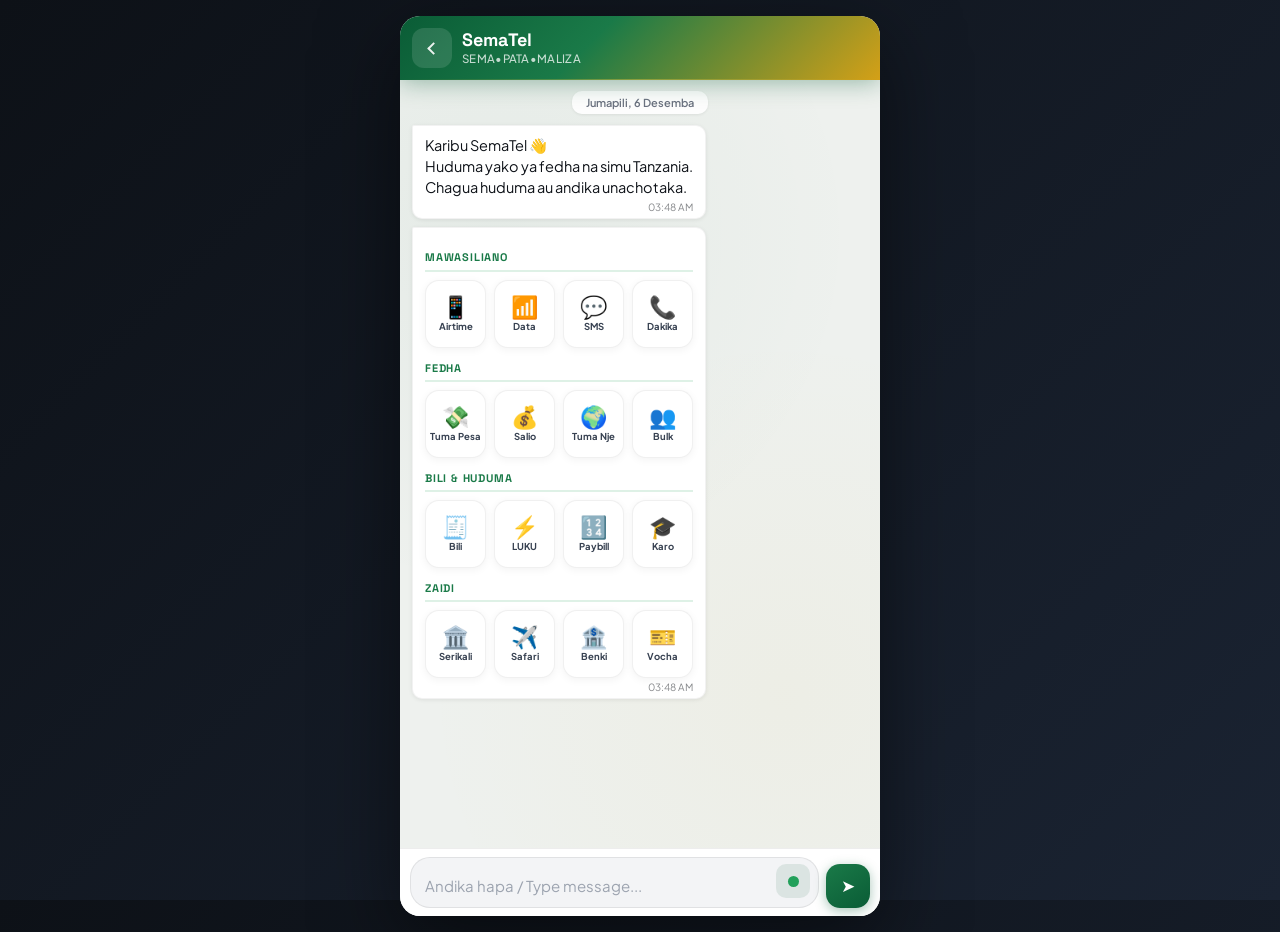
==== index.html @ 6b496b25 "installation fix as PWA" ====
<!DOCTYPE html>
<html lang="sw">
<head>
<meta charset="UTF-8"/>
<meta name="viewport" content="width=device-width, initial-scale=1.0, maximum-scale=1.0, viewport-fit=cover"/>
<meta name="apple-mobile-web-app-capable" content="yes"/>
<meta name="apple-mobile-web-app-status-bar-style" content="black-translucent"/>
<meta name="apple-mobile-web-app-title" content="SemaTel"/>
<meta name="theme-color" content="#0a5c36"/>
<meta name="description" content="Tanzania's premium AI-powered financial & telecom super-app"/>
<!-- Favicon (all browsers) -->
<link rel="icon" type="image/png" sizes="32x32" href="logo/sematel.png">
<link rel="icon" type="image/png" sizes="192x192" href="logo/sematel.png">
<link rel="icon" type="image/png" sizes="512x512" href="logo/sematel.png">
<!-- iOS / iPadOS home-screen icons -->
<link rel="apple-touch-icon" sizes="180x180" href="logo/sematel.png">
<link rel="apple-touch-icon" sizes="167x167" href="logo/sematel.png">
<link rel="apple-touch-icon" sizes="152x152" href="logo/sematel.png">
<link rel="apple-touch-icon" sizes="120x120" href="logo/sematel.png">
<link rel="apple-touch-icon" href="logo/sematel.png">
<!-- Windows tile -->
<meta name="msapplication-TileImage" content="logo/sematel.png">
<meta name="msapplication-TileColor" content="#0a5c36">
<link rel="preconnect" href="https://fonts.googleapis.com"/>
<link rel="preconnect" href="https://fonts.gstatic.com" crossorigin/>
<link href="https://fonts.googleapis.com/css2?family=Plus+Jakarta+Sans:wght@300;400;500;600;700;800&family=Space+Grotesk:wght@500;600;700&display=swap" rel="stylesheet"/>
<link rel="manifest" href="manifest.json">
<title>SemaTel – AI Chatbot</title>
<style>
*,*::before,*::after{box-sizing:border-box;margin:0;padding:0}
:root{
  /* Tanzania brand palette */
  --kili-peak:#0a5c36;
  --savanna-deep:#1a7a48;
  --emerald:#22a05a;
  --leaf:#2ec278;
  --gold-deep:#b8860b;
  --gold:#d4a017;
  --gold-bright:#f5c842;
  --gold-pale:#fff8e0;
  --onyx:#0d1117;
  --charcoal:#1e2530;
  --slate:#374151;
  --muted:#6b7280;
  --silver:#9ca3af;
  --light:#f3f4f6;
  --white:#ffffff;
  --blue-tz:#1a5fb4;
  --r6:#dc2626;--r1:#fef2f2;
  /* gradients */
  --grad-hdr: linear-gradient(135deg,#0a5c36 0%,#1a7a48 40%,#d4a017 100%);
  --grad-hero: linear-gradient(160deg,#0a5c36 0%,#22a05a 50%,#b8860b 100%);
  --grad-card: linear-gradient(145deg,#1a7a48,#0a5c36);
  --grad-gold: linear-gradient(135deg,#d4a017,#f5c842);
  --grad-blue: linear-gradient(135deg,#1a5fb4,#4078c8);
  --bg-chat: #f0f4f0;
  --bdr:rgba(0,0,0,.08);
  --sh:0 8px 32px rgba(0,0,0,.18);
  --sh-card:0 4px 20px rgba(10,92,54,.15);
  --fd:'Space Grotesk',sans-serif;
  --fb:'Plus Jakarta Sans',sans-serif;
  --app-max:480px;
  --hdr-h:64px;
  --sat:env(safe-area-inset-top,0px);
  --sab:env(safe-area-inset-bottom,0px);
  --sal:env(safe-area-inset-left,0px);
  --sar:env(safe-area-inset-right,0px);
}
html{height:100%;height:100dvh;overflow:hidden;-webkit-text-size-adjust:100%}
body{
  font-family:var(--fb);background:#1a2332;
  margin:0;padding:0;overflow:hidden;
  min-height:100%;min-height:100dvh;
  display:flex;justify-content:center;align-items:stretch;
  font-size:16px;touch-action:manipulation;
  -webkit-tap-highlight-color:transparent;overscroll-behavior:none;
}
.app{
  width:100%;max-width:var(--app-max);height:100%;height:100dvh;
  display:flex;flex-direction:column;background:var(--bg-chat);
  position:relative;overflow:hidden;
  padding-left:var(--sal);padding-right:var(--sar);
}
@media(min-width:520px){
  body{padding:16px 0;background:linear-gradient(135deg,#0d1117 0%,#1a2332 100%)}
  .app{border-radius:20px;box-shadow:0 24px 80px rgba(0,0,0,.5);height:calc(100dvh - 32px);max-height:900px}
}

/* ========== HEADER ========== */
.hdr{
  flex:0 0 auto;min-height:var(--hdr-h);
  background:var(--grad-hdr);
  display:flex;align-items:center;gap:10px;
  color:var(--white);padding:var(--sat) 12px 0;
  position:relative;z-index:20;
  box-shadow:0 2px 24px rgba(10,92,54,.4);
}
.hdr::after{
  content:'';position:absolute;bottom:0;left:0;right:0;height:1px;
  background:linear-gradient(90deg,transparent,rgba(245,200,66,.4),transparent);
}
.hdr-back{
  width:40px;height:40px;min-width:40px;
  display:flex;align-items:center;justify-content:center;
  cursor:pointer;border-radius:12px;flex-shrink:0;
  background:rgba(255,255,255,.12);transition:background .15s;
}
.hdr-back::before{
  content:'';width:9px;height:9px;
  border-left:2.5px solid rgba(255,255,255,.9);border-bottom:2.5px solid rgba(255,255,255,.9);
  transform:rotate(45deg);margin-left:3px;
}
.hdr-back:active{background:rgba(255,255,255,.2)}


.logo{display:flex;align-items:center;gap:10px;flex:1;min-width:0}
.logo>div{min-width:0}
.logo-name{
  font-family:var(--fd);font-weight:700;font-size:18px;line-height:1.15;
  white-space:nowrap;overflow:hidden;text-overflow:ellipsis;
  background:linear-gradient(90deg,#fff 60%,#f5c842);
  -webkit-background-clip:text;-webkit-text-fill-color:transparent;background-clip:text;
}
.logo-sub{font-size:11.5px;opacity:.75;white-space:nowrap;font-weight:500;letter-spacing:.3px}
.hdr-actions{display:flex;gap:6px;flex-shrink:0;align-items:center}
.hdr-btn{
  width:36px;height:36px;border:none;border-radius:10px;
  background:rgba(255,255,255,.12);color:#fff;font-size:16px;
  cursor:pointer;display:flex;align-items:center;justify-content:center;
}
.net-badge{
  padding:3px 8px;border-radius:8px;font-size:10px;font-weight:700;
  background:rgba(245,200,66,.25);border:1px solid rgba(245,200,66,.4);
  color:#f5c842;display:none;align-items:center;gap:4px;white-space:nowrap;
}
.net-dot{width:6px;height:6px;border-radius:50%;background:#2ec278;animation:pulse-g 2s infinite}
@keyframes pulse-g{0%,100%{opacity:1}50%{opacity:.4}}


/* ========== CHAT AREA ========== */
.chat-wrap{flex:1 1 auto;min-height:0;display:flex;flex-direction:column;overflow:hidden}
.msgs{
  flex:1 1 auto;min-height:0;overflow-y:auto;overflow-x:hidden;
  padding:10px 12px 14px;display:flex;flex-direction:column;gap:6px;
  scroll-behavior:smooth;-webkit-overflow-scrolling:touch;
  overscroll-behavior:contain;
  background:#eef1ee;
  background-image:
    radial-gradient(circle at 20% 20%,rgba(10,92,54,.04) 0,transparent 50%),
    radial-gradient(circle at 80% 80%,rgba(212,160,23,.04) 0,transparent 50%);
}
.date-lbl{text-align:center;font-size:11px;color:var(--muted);margin:6px 0 10px}
.date-lbl span{
  background:rgba(255,255,255,.9);color:var(--muted);
  border-radius:10px;padding:5px 14px;
  box-shadow:0 1px 3px rgba(0,0,0,.07);font-weight:600;
}
.mrow{display:flex;align-items:flex-end;gap:7px;margin-bottom:2px;animation:fu .25s ease-out both;max-width:100%}
.mrow.user{flex-direction:row-reverse}
@keyframes fu{from{opacity:0;transform:translateY(10px)}to{opacity:1;transform:translateY(0)}}
.mav{
  width:30px;height:30px;border-radius:10px;
  background:var(--grad-card);
  display:flex;align-items:center;justify-content:center;flex-shrink:0;margin-bottom:2px;
  box-shadow:0 2px 8px rgba(10,92,54,.3);
}
.mav svg{width:18px;height:18px}
.mrow.user .mav{display:none}
.bub{
  max-width:min(82%,calc(100vw - 80px));
  padding:9px 12px 6px;font-size:14.5px;line-height:1.46;
  border-radius:10px;word-wrap:break-word;overflow-wrap:anywhere;
}
.bub.bot{
  background:var(--white);color:var(--onyx);
  border-radius:2px 10px 10px 10px;
  box-shadow:0 1px 4px rgba(0,0,0,.08);border:1px solid rgba(0,0,0,.05);
}
.bub.user{
  background:linear-gradient(135deg,#1a7a48,#0a5c36);color:#fff;
  border-radius:10px 2px 10px 10px;
  box-shadow:0 2px 8px rgba(10,92,54,.25);
}
.bub .t{font-size:10px;opacity:.5;display:block;margin-top:4px;text-align:right;line-height:1}

/* Service grid */
.svc-grid{display:grid;grid-template-columns:repeat(4,1fr);gap:8px;margin-top:8px;width:100%}
.svc-tile{
  background:var(--white);border:1px solid rgba(0,0,0,.06);border-radius:14px;
  padding:10px 4px 9px;min-height:68px;
  display:flex;flex-direction:column;align-items:center;justify-content:center;gap:3px;
  cursor:pointer;font-size:10px;font-weight:700;color:var(--charcoal);
  text-align:center;transition:all .15s;
  box-shadow:0 2px 8px rgba(0,0,0,.05);
  -webkit-user-select:none;user-select:none;
}
.svc-tile:active{transform:scale(.94);background:var(--light)}
.svc-icon{font-size:22px;line-height:1;margin-bottom:1px}
.svc-label{font-size:9.5px;line-height:1.2;color:var(--slate)}

/* Category header in grid */
.svc-cat-hdr{
  grid-column:1/-1;font-family:var(--fd);font-size:11px;font-weight:700;
  color:var(--savanna-deep);text-transform:uppercase;letter-spacing:.8px;
  margin-top:4px;padding-bottom:4px;border-bottom:2px solid rgba(34,160,90,.15);
}

/* Legacy qa-grid for compatibility */
.qa-grid{display:grid;grid-template-columns:repeat(2,minmax(0,1fr));gap:8px;margin-top:8px;width:100%}
.qa-tile{
  background:var(--white);border:1px solid rgba(0,0,0,.06);border-radius:12px;
  padding:12px 8px;min-height:64px;
  display:flex;flex-direction:column;align-items:center;justify-content:center;gap:4px;
  cursor:pointer;font-size:12px;font-weight:600;color:var(--charcoal);
  text-align:center;transition:all .15s;box-shadow:0 2px 8px rgba(0,0,0,.05);
  -webkit-user-select:none;user-select:none;
}
.qa-tile:active{transform:scale(.96);background:var(--light)}
.qa-icon{font-size:22px;line-height:1}

/* Receipt card */
.rcard{
  background:var(--white);border:1px solid rgba(0,0,0,.07);
  border-radius:14px;padding:14px;margin-top:6px;max-width:100%;
  box-shadow:0 2px 12px rgba(0,0,0,.07);
}
.rcard-title{
  font-size:11px;font-weight:800;text-transform:uppercase;
  color:var(--savanna-deep);margin-bottom:10px;
  display:flex;align-items:center;gap:5px;letter-spacing:.5px;
}
.rcard-row{
  display:flex;justify-content:space-between;gap:8px;
  font-size:12.5px;padding:5px 0;border-bottom:1px dashed rgba(0,0,0,.07);
}
.rcard-row:last-child{border-bottom:none}
.rcard-row :last-child{font-weight:700;text-align:right;flex-shrink:0}
.btn-block{
  width:100%;padding:12px;border-radius:12px;border:none;
  background:var(--grad-card);color:#fff;font-weight:700;font-size:13px;
  margin-top:8px;cursor:pointer;min-height:44px;
  box-shadow:0 3px 12px rgba(10,92,54,.3);transition:all .15s;
}
.btn-block:active{opacity:.9;transform:scale(.99)}
.btn-group{display:flex;flex-wrap:wrap;gap:6px;margin-top:8px}
.btn-sub{
  flex:1 1 calc(50% - 6px);min-width:calc(50% - 6px);
  padding:10px;border-radius:12px;border:1px solid rgba(10,92,54,.15);
  background:rgba(34,160,90,.06);color:var(--savanna-deep);font-weight:700;font-size:12px;
  cursor:pointer;min-height:44px;transition:all .15s;
}
.btn-sub:active{background:rgba(34,160,90,.12)}

/* Payment method selector */
.pay-method-grid{display:grid;grid-template-columns:repeat(2,1fr);gap:8px;margin-top:10px}
.pay-method-btn{
  display:flex;flex-direction:column;align-items:center;gap:6px;
  padding:14px 8px;border-radius:14px;border:2px solid rgba(0,0,0,.08);
  background:var(--white);cursor:pointer;transition:all .15s;font-family:var(--fb);
}
.pay-method-btn:hover{border-color:var(--emerald)}
.pay-method-btn.selected{border-color:var(--emerald);background:rgba(34,160,90,.08);box-shadow:0 2px 12px rgba(10,92,54,.15)}
.pay-method-btn .pay-icon{font-size:26px}
.pay-method-btn .pay-label{font-size:11px;font-weight:700;color:var(--charcoal)}
.pay-method-btn .pay-sublabel{font-size:9.5px;color:var(--muted);font-weight:500}

/* OTP input style */
.otp-grid{display:flex;justify-content:center;gap:12px;margin:14px 0}
.otp-input{
  width:48px;height:56px;border-radius:14px;border:2px solid rgba(0,0,0,.1);
  text-align:center;font-size:22px;font-weight:800;font-family:var(--fd);
  color:var(--onyx);background:var(--white);outline:none;
  transition:border-color .15s;caret-color:var(--emerald);
}
.otp-input:focus{border-color:var(--emerald);box-shadow:0 0 0 3px rgba(34,160,90,.15)}

/* Typing indicator */
.trow{display:none;align-items:flex-end;gap:7px;padding:4px 0}
.trow.show{display:flex}
.tbub{
  background:var(--white);border:1px solid rgba(0,0,0,.06);
  border-radius:2px 10px 10px 10px;padding:11px 16px;
  display:flex;gap:5px;align-items:center;
  box-shadow:0 1px 4px rgba(0,0,0,.07);
}
.td{width:7px;height:7px;border-radius:50%;background:var(--emerald);animation:td 1s infinite alternate}
.td:nth-child(2){animation-delay:.2s}.td:nth-child(3){animation-delay:.4s}
@keyframes td{from{transform:translateY(0);opacity:.3}to{transform:translateY(-5px);opacity:1}}

/* Chips */
.chips-bar{
  flex:0 0 auto;padding:8px 10px;
  display:flex;flex-wrap:nowrap;gap:7px;overflow-x:auto;
  -webkit-overflow-scrolling:touch;background:var(--white);
  border-top:1px solid rgba(0,0,0,.06);scrollbar-width:none;
}
.chips-bar::-webkit-scrollbar{display:none}
.chips-bar:empty{display:none}
.chip{
  flex:0 0 auto;padding:7px 14px;border-radius:20px;
  font-size:12.5px;font-weight:600;cursor:pointer;
  border:1.5px solid rgba(10,92,54,.2);
  background:#fff;color:var(--savanna-deep);
  white-space:nowrap;min-height:34px;
  box-shadow:0 1px 4px rgba(10,92,54,.08);transition:all .15s;
}
.chip:active{background:rgba(34,160,90,.08);transform:scale(.97)}

/* Input bar */
.ibar{
  flex:0 0 auto;background:var(--white);
  padding:8px 10px calc(8px + var(--sab));
  border-top:1px solid rgba(0,0,0,.07);z-index:20;
}
.irow{display:flex;align-items:flex-end;gap:7px}
.ibox{
  flex:1;min-width:0;background:var(--light);border-radius:20px;
  border:1.5px solid rgba(0,0,0,.08);
  display:flex;align-items:flex-end;padding:6px 8px 6px 14px;gap:4px;
  transition:border-color .15s;
}
.ibox:focus-within{border-color:var(--emerald)}
textarea{
  flex:1;border:none;outline:none;background:transparent;
  font-family:var(--fb);font-size:15px;color:var(--onyx);
  resize:none;min-height:26px;max-height:120px;line-height:1.4;
  padding:5px 0;width:100%;
}
textarea::placeholder{color:var(--silver)}
.send{
  width:44px;height:44px;min-width:44px;border-radius:14px;border:none;
  background:var(--grad-card);display:flex;align-items:center;justify-content:center;
  cursor:pointer;color:#fff;font-size:17px;flex-shrink:0;
  box-shadow:0 3px 12px rgba(10,92,54,.35);transition:all .15s;
}
.send:active{transform:scale(.95)}
.mic-btn{
  width:34px;height:34px;min-width:34px;border-radius:10px;border:none;
  background:rgba(10,92,54,.1);display:flex;align-items:center;justify-content:center;
  cursor:pointer;flex-shrink:0;margin-bottom:3px;transition:background .15s;
}
.mic-btn:active{background:rgba(10,92,54,.18)}
.rec-dot{width:11px;height:11px;border-radius:50%;background:var(--emerald);display:block}
.mic-btn.recording .rec-dot{background:#dc2626;animation:pulse-dot 1s infinite}
@keyframes pulse-dot{0%{transform:scale(1);opacity:1}50%{transform:scale(1.35);opacity:.8}100%{transform:scale(1);opacity:1}}
.mic-btn.recording{background:#dc2626;animation:pulse-rec 1s infinite}
@keyframes pulse-rec{0%{box-shadow:0 0 0 0 rgba(220,38,38,.7)}50%{box-shadow:0 0 0 7px rgba(220,38,38,.2)}100%{box-shadow:0 0 0 0 rgba(220,38,38,0)}}

/* Modal */
.modal{
  position:fixed;inset:0;background:rgba(0,0,0,.55);
  backdrop-filter:blur(6px);-webkit-backdrop-filter:blur(6px);
  z-index:100;display:none;align-items:flex-end;justify-content:center;
  padding:max(12px,var(--sal)) max(12px,var(--sar)) max(12px,var(--sab));
}
.modal.show{display:flex}
@media(min-width:520px){.modal{align-items:center}}
.modal-content{
  background:var(--white);border-radius:20px 20px 0 0;
  padding:22px;width:100%;max-width:var(--app-max);
  max-height:min(90dvh,560px);overflow-y:auto;
  box-shadow:0 -8px 40px rgba(0,0,0,.25);
  animation:fu .2s ease-out;
}
@media(min-width:520px){.modal-content{border-radius:20px;max-width:380px}}

/* PIN grid */
.pin-grid{display:grid;grid-template-columns:repeat(3,1fr);gap:8px;margin-top:12px}
.pin-btn{
  padding:15px;border-radius:14px;border:1.5px solid rgba(0,0,0,.08);
  background:var(--light);color:var(--onyx);font-weight:800;
  cursor:pointer;text-align:center;min-height:52px;font-size:20px;
  font-family:var(--fd);transition:all .1s;
}
.pin-btn:active{background:rgba(10,92,54,.12);transform:scale(.95)}

.pin-dots{display:flex;justify-content:center;gap:16px;margin:12px 0;padding:12px;background:var(--light);border-radius:12px}
.pin-dot{width:18px;height:18px;border-radius:50%;border:2px solid var(--emerald);background:transparent;display:inline-block;transition:background .15s}
.pin-dot.filled{background:var(--emerald)}

/* Shimmer */
.shimmer{background:linear-gradient(90deg,var(--light) 25%,rgba(34,160,90,.08) 50%,var(--light) 75%);background-size:200% 100%;animation:loading 1.5s infinite}
@keyframes loading{0%{background-position:200% 0}100%{background-position:-200% 0}}

/* Success animation overlay */
.success-overlay{
  position:absolute;inset:0;background:rgba(10,92,54,.92);
  display:none;align-items:center;justify-content:center;
  flex-direction:column;gap:12px;z-index:200;
  animation:fadeInOut 2.8s ease-in-out forwards;
}
.success-overlay.show{display:flex}
@keyframes fadeInOut{
  0%{opacity:0;transform:scale(.9)}10%{opacity:1;transform:scale(1)}
  75%{opacity:1;transform:scale(1)}100%{opacity:0;transform:scale(1.03)}
}
.success-ring{
  width:90px;height:90px;border-radius:50%;
  background:rgba(255,255,255,.15);border:3px solid rgba(245,200,66,.8);
  display:flex;align-items:center;justify-content:center;font-size:40px;
  animation:popIn .4s .3s ease-out both;
}
@keyframes popIn{from{transform:scale(0)}to{transform:scale(1)}}
.success-title{font-family:var(--fd);font-size:20px;font-weight:800;color:#fff;text-align:center}
.success-ref{font-size:12px;color:rgba(255,255,255,.6);text-align:center}

/* Network detection badge in chat */
.net-detect{
  display:inline-flex;align-items:center;gap:5px;
  padding:3px 9px;border-radius:8px;font-size:11px;font-weight:700;
  background:rgba(34,160,90,.1);color:var(--savanna-deep);
  border:1px solid rgba(34,160,90,.2);margin:2px 0;
}

/* Lang toggle */
.lang-toggle{
  display:flex;gap:4px;background:rgba(255,255,255,.12);
  border-radius:10px;padding:3px;
}
.lang-opt{
  padding:3px 8px;border-radius:7px;font-size:11px;font-weight:700;
  cursor:pointer;color:rgba(255,255,255,.6);transition:all .15s;
}
.lang-opt.active{background:rgba(255,255,255,.2);color:#fff}

/* Channel badge */
.channel-badge{
  position:absolute;top:4px;right:8px;
  background:rgba(255,255,255,.15);border-radius:6px;
  padding:2px 6px;font-size:9px;font-weight:700;color:rgba(255,255,255,.7);
  z-index:25;pointer-events:none;
  display:none;
}

/* Receipt actions */
.receipt-actions{display:flex;gap:8px;margin-top:10px}
.receipt-btn{
  flex:1;padding:8px;border-radius:10px;border:1px solid rgba(10,92,54,.15);
  background:rgba(34,160,90,.06);color:var(--savanna-deep);
  font-weight:700;font-size:11px;cursor:pointer;transition:all .15s;
  display:flex;align-items:center;justify-content:center;gap:4px;
}
.receipt-btn:active{background:rgba(34,160,90,.12)}

/* Toast notification */
.toast{
  position:absolute;bottom:80px;left:50%;transform:translateX(-50%) translateY(20px);
  background:var(--charcoal);color:#fff;padding:10px 18px;border-radius:12px;
  font-size:12px;font-weight:600;z-index:300;opacity:0;transition:all .3s ease-out;
  pointer-events:none;white-space:nowrap;
}
.toast.show{opacity:1;transform:translateX(-50%) translateY(0)}

/* Responsive */
input,textarea,button{touch-action:manipulation;-webkit-tap-highlight-color:transparent}
.qa-tile,.btn-block,.btn-sub,.chip,.hdr-back,.send,.mic-btn,.pin-btn,.svc-tile,.pay-method-btn{touch-action:manipulation}
@media(max-width:519px){
  :root{--hdr-h:72px}
  .hdr{padding:var(--sat) 12px 12px}
  .logo-name{font-size:17px}
  .ibar{padding:10px 10px calc(10px + var(--sab))}
  .ibox{padding:8px 8px 8px 16px;border-radius:22px}
  textarea{min-height:30px;padding:7px 0}
  .send{width:46px;height:46px;border-radius:14px;font-size:18px}
}
@media(max-width:380px){
  .svc-grid{grid-template-columns:repeat(4,1fr);gap:6px}
  .svc-tile{min-height:60px;padding:8px 2px 7px}
  .svc-icon{font-size:19px}
  .bub{font-size:14px}
  .pay-method-grid{grid-template-columns:1fr}
}
@media(max-width:320px){
  .svc-grid{grid-template-columns:repeat(3,1fr)}
  .btn-sub{flex:1 1 100%}
  .chip{font-size:11.5px;padding:6px 11px}
}
@media(orientation:landscape) and (max-height:500px){
  :root{--hdr-h:48px}
  .hdr{padding-bottom:4px}
}
@supports(height:100dvh){.app{height:100dvh}}

/* ========== CONTACT PICKER ========== */
.contact-picker-overlay{
  position:fixed;inset:0;background:rgba(0,0,0,.55);
  backdrop-filter:blur(6px);-webkit-backdrop-filter:blur(6px);
  z-index:200;display:none;align-items:flex-end;justify-content:center;
  padding:max(12px,var(--sal)) max(12px,var(--sar)) max(12px,var(--sab));
}
.contact-picker-overlay.show{display:flex}
@media(min-width:520px){.contact-picker-overlay{align-items:center}}
.contact-picker-content{
  background:var(--white);border-radius:20px 20px 0 0;
  padding:22px;width:100%;max-width:var(--app-max);
  max-height:min(85dvh,520px);overflow-y:auto;
  box-shadow:0 -8px 40px rgba(0,0,0,.25);
  animation:fu .2s ease-out;
}
@media(min-width:520px){.contact-picker-content{border-radius:20px;max-width:380px}}
.contact-picker-title{
  font-family:var(--fd);font-weight:700;font-size:16px;
  color:var(--charcoal);margin-bottom:4px;display:flex;
  align-items:center;gap:8px;
}
.contact-picker-subtitle{font-size:12px;color:var(--muted);margin-bottom:14px}
.contact-search{
  width:100%;padding:10px 14px;border-radius:12px;
  border:1.5px solid rgba(0,0,0,.1);background:var(--light);
  font-family:var(--fb);font-size:14px;color:var(--onyx);
  outline:none;margin-bottom:12px;transition:border-color .15s;
}
.contact-search:focus{border-color:var(--emerald)}
.contact-list{display:flex;flex-direction:column;gap:6px}
.contact-item{
  display:flex;align-items:center;gap:10px;
  padding:10px 12px;border-radius:12px;
  background:var(--light);cursor:pointer;transition:all .15s;
  border:1.5px solid transparent;
}
.contact-item:active{background:rgba(10,92,54,.1)}
.contact-item:hover{border-color:rgba(10,92,54,.15)}
.contact-avatar{
  width:38px;height:38px;border-radius:11px;
  display:flex;align-items:center;justify-content:center;
  font-weight:800;font-size:14px;color:#fff;flex-shrink:0;
  background:var(--grad-card);
}
.contact-info{flex:1;min-width:0}
.contact-name{font-weight:700;font-size:13px;color:var(--charcoal);white-space:nowrap;overflow:hidden;text-overflow:ellipsis}
.contact-number{font-size:11.5px;color:var(--muted);margin-top:1px}
.contact-network-badge{font-size:10px;font-weight:700;padding:2px 8px;border-radius:6px;background:rgba(10,92,54,.1);color:var(--savanna-deep);white-space:nowrap}
.contact-empty{text-align:center;padding:30px 20px;color:var(--muted);font-size:13px}
.contact-permission-btn{
  width:100%;padding:12px;border-radius:12px;border:none;
  background:var(--grad-card);color:#fff;font-weight:700;font-size:13px;
  margin-top:10px;cursor:pointer;min-height:44px;
  box-shadow:0 3px 12px rgba(10,92,54,.3);transition:all .15s;
}
.contact-permission-btn:active{opacity:.9;transform:scale(.99)}

/* ========== PERMISSION PROMPT ========== */
.perm-prompt{
  background:linear-gradient(135deg,var(--kili-peak),var(--savanna-deep));
  border-radius:16px;padding:16px;margin-bottom:10px;
  color:#fff;box-shadow:0 4px 20px rgba(10,92,54,.3);
}
.perm-prompt-title{font-family:var(--fd);font-weight:700;font-size:14px;margin-bottom:4px;display:flex;align-items:center;gap:6px}
.perm-prompt-text{font-size:12px;opacity:.9;margin-bottom:10px;line-height:1.4}
.perm-prompt-buttons{display:flex;gap:8px}
.perm-prompt-btn{
  flex:1;padding:8px 12px;border-radius:10px;border:none;
  font-weight:700;font-size:12px;cursor:pointer;transition:all .15s;
  font-family:var(--fb);
}
.perm-prompt-btn.allow{background:#fff;color:var(--kili-peak)}
.perm-prompt-btn.deny{background:rgba(255,255,255,.15);color:#fff}
.perm-prompt-btn:active{transform:scale(.97)}

/* Permission status indicators */
.perm-status{display:inline-flex;align-items:center;gap:5px;font-size:11px;font-weight:600;padding:3px 10px;border-radius:8px}
.perm-status.granted{background:rgba(34,160,90,.12);color:var(--savanna-deep)}
.perm-status.denied{background:rgba(220,38,38,.1);color:#dc2626}
.perm-status.prompt{background:rgba(212,160,23,.12);color:var(--gold-deep)}

/* ========== PERMISSION RATIONALE DIALOG ========== */
.perm-rationale-overlay{
  position:fixed;inset:0;background:rgba(0,0,0,.55);
  backdrop-filter:blur(6px);-webkit-backdrop-filter:blur(6px);
  z-index:250;display:none;align-items:center;justify-content:center;
  padding:20px;
}
.perm-rationale-overlay.show{display:flex}
.perm-rationale-card{
  background:var(--white);border-radius:20px;padding:24px;
  max-width:340px;width:100%;text-align:center;
  box-shadow:0 12px 48px rgba(0,0,0,.3);animation:fu .25s ease-out;
}
.perm-rationale-icon{font-size:48px;margin-bottom:12px;line-height:1}
.perm-rationale-title{font-family:var(--fd);font-weight:700;font-size:17px;color:var(--charcoal);margin-bottom:6px}
.perm-rationale-text{font-size:13px;color:var(--slate);line-height:1.5;margin-bottom:18px}
.perm-rationale-btns{display:flex;gap:8px}
.perm-rationale-allow{
  flex:1;padding:12px;border-radius:12px;border:none;
  background:var(--grad-card);color:#fff;font-weight:700;font-size:14px;
  cursor:pointer;min-height:44px;font-family:var(--fb);
  box-shadow:0 3px 12px rgba(10,92,54,.3);transition:all .15s;
}
.perm-rationale-allow:active{transform:scale(.97)}
.perm-rationale-deny{
  flex:1;padding:12px;border-radius:12px;border:1.5px solid rgba(0,0,0,.1);
  background:var(--light);color:var(--slate);font-weight:700;font-size:14px;
  cursor:pointer;min-height:44px;font-family:var(--fb);transition:all .15s;
}
.perm-rationale-deny:active{background:rgba(0,0,0,.05)}

/* ========== SETTINGS / PERMISSION STATUS OVERLAY ========== */
.settings-overlay{
  position:fixed;inset:0;background:rgba(0,0,0,.55);
  backdrop-filter:blur(6px);-webkit-backdrop-filter:blur(6px);
  z-index:220;display:none;align-items:flex-end;justify-content:center;
  padding:max(12px,var(--sal)) max(12px,var(--sar)) max(12px,var(--sab));
}
.settings-overlay.show{display:flex}
@media(min-width:520px){.settings-overlay{align-items:center}}
.settings-content{
  background:var(--white);border-radius:20px 20px 0 0;
  padding:22px;width:100%;max-width:var(--app-max);
  max-height:min(85dvh,560px);overflow-y:auto;
  box-shadow:0 -8px 40px rgba(0,0,0,.25);animation:fu .2s ease-out;
}
@media(min-width:520px){.settings-content{border-radius:20px;max-width:380px}}
.settings-title{font-family:var(--fd);font-weight:700;font-size:18px;color:var(--charcoal);margin-bottom:4px;display:flex;align-items:center;gap:8px}
.settings-subtitle{font-size:12px;color:var(--muted);margin-bottom:16px}
.settings-section{margin-bottom:16px}
.settings-section-title{font-weight:700;font-size:12px;color:var(--savanna-deep);text-transform:uppercase;letter-spacing:.6px;margin-bottom:8px;padding-bottom:4px;border-bottom:2px solid rgba(34,160,90,.15)}
.settings-perm-row{
  display:flex;align-items:center;gap:12px;padding:10px 12px;
  border-radius:12px;background:var(--light);margin-bottom:6px;
}
.settings-perm-icon{font-size:22px;flex-shrink:0}
.settings-perm-info{flex:1;min-width:0}
.settings-perm-name{font-weight:700;font-size:13px;color:var(--charcoal)}
.settings-perm-desc{font-size:11px;color:var(--muted);margin-top:1px}
.settings-perm-action{
  padding:6px 12px;border-radius:8px;border:none;
  font-weight:700;font-size:11px;cursor:pointer;
  font-family:var(--fb);transition:all .15s;min-height:32px;
}
.settings-perm-action.granted{background:rgba(34,160,90,.12);color:var(--savanna-deep);cursor:default}
.settings-perm-action.denied{background:rgba(220,38,38,.1);color:#dc2626}
.settings-perm-action.prompt{background:var(--grad-card);color:#fff;box-shadow:0 2px 8px rgba(10,92,54,.2)}
.settings-perm-action.prompt:active{transform:scale(.97)}
.settings-close{
  width:100%;padding:12px;border-radius:12px;border:none;
  background:var(--light);color:var(--slate);font-weight:700;font-size:13px;
  cursor:pointer;min-height:44px;margin-top:8px;transition:all .15s;
}
.settings-close:active{background:rgba(0,0,0,.08)}

/* ========== QR SCANNER ========== */
.qr-overlay{
  position:fixed;inset:0;background:rgba(0,0,0,.9);
  z-index:260;display:none;flex-direction:column;align-items:center;justify-content:center;
}
.qr-overlay.show{display:flex}
.qr-viewfinder{
  width:min(280px,70vw);height:min(280px,70vw);
  border:3px solid var(--emerald);border-radius:20px;
  position:relative;overflow:hidden;
  box-shadow:0 0 0 9999px rgba(0,0,0,.5);
}
.qr-viewfinder video{width:100%;height:100%;object-fit:cover}
.qr-scan-line{
  position:absolute;left:10%;right:10%;height:2px;
  background:var(--emerald);box-shadow:0 0 8px var(--emerald);
  animation:qrScan 2s ease-in-out infinite;
}
@keyframes qrScan{0%,100%{top:10%}50%{top:85%}}
.qr-hint{color:rgba(255,255,255,.8);font-size:13px;font-weight:600;margin-top:16px}
.qr-close{
  margin-top:20px;padding:10px 24px;border-radius:12px;border:none;
  background:rgba(255,255,255,.15);color:#fff;font-weight:700;font-size:14px;
  cursor:pointer;font-family:var(--fb);
}
.qr-close:active{background:rgba(255,255,255,.25)}

/* ========== PWA INSTALL BANNER ========== */
.install-banner{
  position:absolute;top:0;left:0;right:0;
  background:linear-gradient(135deg,var(--kili-peak),var(--savanna-deep));
  color:#fff;padding:12px 16px;display:none;align-items:center;gap:10px;
  z-index:30;animation:slideDown .3s ease-out;
  box-shadow:0 4px 16px rgba(10,92,54,.4);
}
.install-banner.show{display:flex}
.install-banner-icon{font-size:28px;flex-shrink:0}
.install-banner-text{flex:1;font-size:12px;font-weight:600;line-height:1.4}
.install-banner-btn{
  padding:8px 16px;border-radius:10px;border:none;
  background:var(--grad-gold);color:var(--onyx);font-weight:800;
  font-size:12px;cursor:pointer;white-space:nowrap;font-family:var(--fb);
}
.install-banner-btn:active{transform:scale(.97)}
.install-banner-dismiss{
  width:28px;height:28px;border-radius:8px;border:none;
  background:rgba(255,255,255,.15);color:#fff;font-size:14px;
  cursor:pointer;display:flex;align-items:center;justify-content:center;flex-shrink:0;
}

/* Mic button — always visible on mobile */
.mic-btn{display:flex!important;opacity:1!important;cursor:pointer!important;}
.mic-btn.unsupported{opacity:.5!important;cursor:pointer!important;background:rgba(10,92,54,.1)!important;}
.mic-btn.unsupported:active{background:rgba(10,92,54,.18)!important;}
/* iOS standalone specific mic button styling */
@supports (-webkit-touch-callout: none){
  .mic-btn{background:rgba(10,92,54,.12)!important;}
}

/* Voice mode overlay (iOS Safari standalone workaround) */
.voice-mode-overlay{
  position:fixed;inset:0;z-index:9999;
  background:linear-gradient(160deg,#0a5c36 0%,#22a05a 50%,#0a5c36 100%);
  display:flex;flex-direction:column;align-items:center;justify-content:center;
  gap:20px;color:#fff;font-family:var(--fb);
  animation:fadeIn .3s ease-out;
}
@keyframes fadeIn{from{opacity:0}to{opacity:1}}
.voice-mode-icon{
  width:100px;height:100px;border-radius:50%;
  background:rgba(255,255,255,.15);
  display:flex;align-items:center;justify-content:center;
  font-size:48px;
  animation:voicePulse 1.5s ease-in-out infinite;
}
@keyframes voicePulse{
  0%,100%{box-shadow:0 0 0 0 rgba(245,200,66,.6);transform:scale(1)}
  50%{box-shadow:0 0 0 20px rgba(245,200,66,0);transform:scale(1.08)}
}
.voice-mode-title{font-family:var(--fd);font-size:24px;font-weight:700}
.voice-mode-sub{font-size:15px;opacity:.8;text-align:center;max-width:280px;line-height:1.4}
.voice-mode-cancel{
  margin-top:16px;padding:12px 36px;border:2px solid rgba(255,255,255,.4);
  border-radius:14px;background:transparent;color:#fff;font-size:15px;font-weight:600;
  cursor:pointer;transition:all .15s;font-family:var(--fb);
}
.voice-mode-cancel:active{background:rgba(255,255,255,.15)}
.voice-mode-done{
  position:fixed;inset:0;z-index:9999;
  background:linear-gradient(160deg,#0a5c36 0%,#22a05a 50%,#0a5c36 100%);
  display:flex;flex-direction:column;align-items:center;justify-content:center;
  gap:16px;color:#fff;font-family:var(--fb);animation:fadeIn .3s ease-out;
}
.voice-mode-done-icon{font-size:64px}
.voice-mode-done-text{font-family:var(--fd);font-size:20px;font-weight:700;max-width:300px;text-align:center;line-height:1.4}

/* ========== STYLED RECEIPT (printable / shareable) ========== */
.receipt-preview{
  background:#fff;border:1px solid rgba(0,0,0,.07);border-radius:14px;
  margin-top:8px;max-width:100%;overflow:hidden;
  box-shadow:0 4px 16px rgba(0,0,0,.08);
  font-family:var(--fb);
}
.receipt-preview-head{
  background:var(--grad-hdr);color:#fff;
  padding:14px 16px;display:flex;align-items:center;gap:10px;
  position:relative;
}
.receipt-preview-head::after{
  content:'';position:absolute;left:0;right:0;bottom:-6px;height:6px;
  background:radial-gradient(circle at 6px 0,transparent 6px,#fff 6px);
  background-size:12px 12px;background-position:0 0;
}
.receipt-preview-logo{
  width:42px;height:42px;border-radius:12px;background:rgba(255,255,255,.18);
  display:flex;align-items:center;justify-content:center;
  font-family:var(--fd);font-weight:800;font-size:22px;color:#f5c842;flex-shrink:0;
}
.receipt-preview-brand{flex:1;min-width:0}
.receipt-preview-brand-name{font-family:var(--fd);font-weight:800;font-size:16px;line-height:1.1}
.receipt-preview-brand-sub{font-size:10.5px;opacity:.85;font-weight:600;letter-spacing:.4px}
.receipt-preview-stamp{
  font-size:9px;font-weight:800;letter-spacing:.8px;
  padding:3px 8px;border-radius:6px;
  background:rgba(245,200,66,.25);color:#f5c842;border:1px solid rgba(245,200,66,.5);
  text-transform:uppercase;
}
.receipt-preview-body{padding:14px 16px 12px}
.receipt-preview-ref-row{
  display:flex;justify-content:space-between;align-items:center;gap:8px;
  padding-bottom:8px;border-bottom:1px dashed rgba(0,0,0,.1);margin-bottom:8px;
}
.receipt-preview-ref-label{font-size:10px;font-weight:700;color:var(--muted);text-transform:uppercase;letter-spacing:.6px}
.receipt-preview-ref-value{font-family:var(--fd);font-weight:800;font-size:14px;color:var(--savanna-deep)}
.receipt-preview-status{
  display:inline-flex;align-items:center;gap:5px;
  padding:3px 9px;border-radius:8px;font-size:10.5px;font-weight:800;
  background:rgba(34,160,90,.12);color:var(--savanna-deep);
}
.receipt-preview-status.failed{background:rgba(220,38,38,.1);color:#dc2626}
.receipt-preview-status.pending{background:rgba(212,160,23,.12);color:var(--gold-deep)}
.receipt-preview-table{width:100%;border-collapse:collapse;font-size:12px}
.receipt-preview-table tr{border-bottom:1px solid rgba(0,0,0,.05)}
.receipt-preview-table tr:last-child{border-bottom:none}
.receipt-preview-table td{padding:6px 0;vertical-align:top}
.receipt-preview-table td:first-child{color:var(--muted);font-weight:600;width:40%}
.receipt-preview-table td:last-child{font-weight:700;color:var(--charcoal);text-align:right}
.receipt-preview-total{
  margin-top:10px;padding:10px 12px;border-radius:10px;
  background:linear-gradient(135deg,rgba(34,160,90,.08),rgba(10,92,54,.05));
  display:flex;justify-content:space-between;align-items:center;
  border:1px solid rgba(34,160,90,.15);
}
.receipt-preview-total-label{font-size:11px;font-weight:700;color:var(--savanna-deep);text-transform:uppercase;letter-spacing:.6px}
.receipt-preview-total-value{font-family:var(--fd);font-weight:800;font-size:18px;color:var(--kili-peak)}
.receipt-preview-foot{
  padding:10px 16px 14px;text-align:center;
  border-top:1px dashed rgba(0,0,0,.1);margin-top:10px;
}
.receipt-preview-foot-thank{font-family:var(--fd);font-weight:700;font-size:11.5px;color:var(--savanna-deep)}
.receipt-preview-foot-sub{font-size:9.5px;color:var(--muted);margin-top:2px;line-height:1.4}
.receipt-preview-foot-meta{font-size:9px;color:var(--silver);margin-top:6px;letter-spacing:.3px}
.receipt-preview-actions{
  display:flex;gap:8px;padding:10px 16px;background:var(--light);
  border-top:1px solid rgba(0,0,0,.06);
}
.receipt-preview-actions .receipt-btn{flex:1}
.receipt-btn-primary{
  background:var(--grad-card)!important;color:#fff!important;
  border:none!important;box-shadow:0 2px 8px rgba(10,92,54,.25)!important;
}

/* Print styles — when user prints to PDF, only the receipt shows */
@media print{
  body *{visibility:hidden!important}
  .receipt-print-area,.receipt-print-area *{visibility:visible!important}
  .receipt-print-area{position:absolute;left:0;top:0;width:100%;padding:0;margin:0}
  .receipt-preview-actions,.receipt-actions{display:none!important}
  .receipt-preview{box-shadow:none!important;border:none!important;border-radius:0!important;margin:0!important}
  @page{margin:12mm}
}

/* Print iframe (used by ReceiptManager.openPrintWindow) — clean receipt only */
.receipt-print-doc{
  font-family:'Plus Jakarta Sans',-apple-system,BlinkMacSystemFont,'Segoe UI',sans-serif;
  color:#0d1117;background:#fff;
  -webkit-print-color-adjust:exact;print-color-adjust:exact;
}

</style>
<base target="_blank">
</head>
<body>
<div class="app" id="appShell">


  <!-- HEADER -->
  <header class="hdr">
    <div class="hdr-back" id="btnBack" role="button" aria-label="Back" tabindex="0"></div>
    <div class="logo">
      <div>
        <div class="logo-name">SemaTel</div>
        <div class="logo-sub" id="lblSubtitle">SEMA•PATA•MALIZA</div>
      </div>
    </div>
    <div class="hdr-actions">
      <div class="net-badge" id="netBadge" title="Network & Channel">
        <span class="net-dot" id="netDot"></span>
        <span id="netLabel"></span>
      </div>
      <!-- Settings icon removed from taskbar; permissions managed via chat screen -->
    </div>
    <div class="channel-badge" id="channelBadge"></div>
  </header>

  <!-- CHAT -->
  <div class="chat-wrap">
    <div class="msgs" id="chatBox" role="log" aria-live="polite">
      <div class="date-lbl"><span id="lblToday">Leo</span></div>
      <div class="trow" id="typingIndicator">
        <div class="tbub"><div class="td"></div><div class="td"></div><div class="td"></div></div>
      </div>
    </div>
  </div>

  <!-- CHIPS -->
  <div class="chips-bar" id="chipContainer" role="toolbar" aria-label="Quick replies"></div>

  <!-- INPUT BAR -->
  <footer class="ibar">
    <div class="irow">
      <div class="ibox">
        <textarea id="userInput" rows="1" enterkeyhint="send" placeholder="Andika hapa / Type message..."></textarea>
        <button type="button" class="mic-btn" id="micBtn" title="Voice input" aria-label="Voice input"><span class="rec-dot"></span></button>
      </div>
      <button type="button" class="send" id="btnSend" aria-label="Send">➤</button>
    </div>
  </footer>

  <!-- TOAST -->
  <div class="toast" id="toast"></div>

  <!-- PWA INSTALL BANNER -->
  <div class="install-banner" id="installBanner">
    <span class="install-banner-icon">📱</span>
    <span class="install-banner-text" id="installBannerText">Install SemaTel for the best experience</span>
    <button class="install-banner-btn" id="installBannerBtn">Install</button>
    <button class="install-banner-dismiss" id="installBannerDismiss">✕</button>
  </div>
</div>

<!-- MODALS -->
<div class="modal" id="securityModal">
  <div class="modal-content" id="securityModalContent"></div>
</div>

<!-- SUCCESS OVERLAY -->
<div class="success-overlay" id="successOverlay">
  <div class="success-ring">✅</div>
  <div class="success-title" id="successTitle">Imefanikiwa!</div>
  <div class="success-ref" id="successRef">Ref: ST00000000</div>
</div>

<script>
/* ============================================================
   SEMA TEL PREMIUM v4 — Tanzania Super App
   Flowchart-aligned with Payment Methods, OTP, Balance Selection,
   Channel Detection, Session Timeout, PIN Limiting, Receipt Export
   Preserves all: Bills, Flights, Govt, Mobile Banking, Bulk, Intl Transfer,
   School Fees, Paybill, Network Detection, Success Animations,
   Voice Assistant, Service Grid, Hero Balance
============================================================ */

/* ========== iOS STANDALONE VOICE MODE HANDLER ========== */
// When SemaTel is added to iPhone home screen, it runs in standalone WKWebView
// where webkitSpeechRecognition is NOT available. This workaround opens a
// Safari window (where SpeechRecognition works), captures the voice result
// via localStorage, and passes it back to the standalone app.
(async function handleVoiceMode(){
  const params=new URLSearchParams(location.search);
  const voiceMode=params.get('voiceMode');
  const sessionId=params.get('sid');
  if(!voiceMode||!sessionId)return; // Not in voice mode — proceed normally

  // We're in the Safari window for voice capture
  const SR=window.SpeechRecognition||window.webkitSpeechRecognition;
  const isSw=(function(){
    try{
      const d=JSON.parse(localStorage.getItem('sematel_v4')||'{}');
      return (d.lang||'sw')==='sw';
    }catch(e){return true;}
  })();

  // Bug fix #4 — BroadcastChannel for instant cross-context delivery of voice result
  // to the standalone PWA. Falls back to localStorage polling if BC unavailable.
  let bc=null;
  try{bc=new BroadcastChannel('sematel_voice');}catch(_){bc=null;}
  function deliverResult(result){
    try{localStorage.setItem('_voiceResult_'+sessionId,JSON.stringify(result));}catch(_){}
    if(bc){try{bc.postMessage({sid:sessionId,result:result});}catch(_){}}
  }

  // Show voice mode overlay
  document.body.innerHTML=`
    <div class="voice-mode-overlay">
      <div class="voice-mode-icon">🎙️</div>
      <div class="voice-mode-title">${isSw?'Inasikiliza...':'Listening...'}</div>
      <div class="voice-mode-sub">${isSw?'Semua ujumbe wako':'Speak your message'}</div>
      <button class="voice-mode-cancel" id="vmCancel">${isSw?'Ghairi':'Cancel'}</button>
    </div>`;

  if(!SR){
    // SpeechRecognition not available even in Safari — try getUserMedia as last resort
    deliverResult({error:true,message:'Speech API not available'});
    showDone(isSw?'❌ Hitilafu':'❌ Error',isSw?'Kipengele cha sauti hakitumiki':'Voice input not supported',true);
    return;
  }
  // Bug fix #8 — older Safari may not expose navigator.mediaDevices at all
  if(!navigator.mediaDevices||typeof navigator.mediaDevices.getUserMedia!=='function'){
    deliverResult({error:true,message:'mediaDevices-unavailable'});
    showDone(isSw?'❌ Hitilafu':'❌ Error',isSw?'Kamera/Mic haipatikani':'Media devices unavailable',true);
    return;
  }
  // Request microphone permission explicitly before starting recognition
  try{
    const stream=await navigator.mediaDevices.getUserMedia({audio:true});
    stream.getTracks().forEach(t=>t.stop());
  }catch(e){
    // Bug fix #3 — only mark "denied" when really a user refusal
    const denied=e&&e.name==='NotAllowedError';
    deliverResult({error:true,message:denied?'microphone-denied':'microphone-unavailable'});
    showDone(isSw?'❌ Ruhusa ya Mikrofoni':'❌ Microphone Denied',isSw?'Ruhusu mikrofoni katika Settings':'Allow microphone in Settings',true);
    return;
  }

  let recognition;
  try{
    recognition=new SR();
    recognition.continuous=false;
    recognition.interimResults=false;
    // Bug fix #14 — sw-TZ isn't installed on every iPhone. Try sw-TZ first,
    // and if the engine rejects it, fall back to en-US so recognition still works.
    recognition.lang=isSw?'sw-TZ':'en-TZ';
  }catch(e){
    deliverResult({error:true,message:e.message});
    showDone(isSw?'❌ Hitilafu':'❌ Error',isSw?'Imeshindwa kuanza':'Failed to start',true);
    return;
  }

  // Cancel button
  document.getElementById('vmCancel').addEventListener('click',()=>{
    try{recognition.abort();}catch(e){}
    deliverResult({cancelled:true});
    showDone(isSw?'🚫 Imeghairiwa':'🚫 Cancelled','',true);
  });

  recognition.onstart=()=>{
    // Update UI to show actively listening
    const title=document.querySelector('.voice-mode-title');
    if(title)title.textContent=isSw?'🔴 Inasikiliza...':'🔴 Listening...';
  };

  recognition.onresult=e=>{
    let transcript='';
    for(let i=e.resultIndex;i<e.results.length;i++){
      if(e.results[i].isFinal)transcript+=e.results[i][0].transcript;
    }
    if(transcript){
      deliverResult({text:transcript});
      showDone(isSw?'✅ Imepokelewa':'✅ Got it',transcript,false);
    }
  };

  recognition.onerror=e=>{
    // Bug fix #14 — 'language-not-supported' triggers fallback to en-US
    if((e.error==='language-not-supported')||(e.error==='not-allowed'&&recognition.lang==='sw-TZ')){
      try{
        recognition.lang='en-US';
        setTimeout(()=>{try{recognition.start();}catch(_){}},150);
        return; // do not deliver an error yet — retry with en-US
      }catch(_){}
    }
    const nonCritical=['no-speech','aborted','audio-capture'];
    if(nonCritical.includes(e.error)){
      deliverResult({error:true,nonCritical:true,message:e.error});
      showDone(isSw?'🔇 Hakuna sauti':'🔇 No speech','',true);
    }else{
      deliverResult({error:true,message:e.error});
      showDone(isSw?'❌ Hitilafu':'❌ Error',e.error,true);
    }
  };

  recognition.onend=()=>{
    // If no result was stored (e.g., no speech detected), store empty
    const existing=localStorage.getItem('_voiceResult_'+sessionId);
    if(!existing){
      deliverResult({error:true,nonCritical:true,message:'no-result'});
    }
  };

  // Start recognition after short delay
  setTimeout(()=>{try{recognition.start();}catch(e){}},300);

  function showDone(title,subtitle,isError){
    document.body.innerHTML=`
      <div class="voice-mode-done">
        <div class="voice-mode-done-icon">${isError?'':'✅'}</div>
        <div class="voice-mode-done-text">${title}${subtitle?'<br><span style="font-size:16px;opacity:.8;font-weight:400">'+subtitle+'</span>':''}</div>
      </div>`;
    // Auto-close after 1.5 seconds
    setTimeout(()=>{try{window.close();}catch(e){}},1500);
    // Fallback: if window.close() doesn't work (common in Safari), go back
    setTimeout(()=>{try{history.back();}catch(e){}},2000);
  }
})();

/* ========== iOS STANDALONE DETECTION (robust: covers iPhone, iPad, iOS 15+) ========== */
const IOSStandalone={
  isIOS(){
    // Detect iOS/iPadOS including new iPad Pro models
    const ua=navigator.userAgent;
    const isIOSDevice=/iPad|iPhone|iPod/.test(ua)&&!window.MSStream;
    const isIPadOS=navigator.platform==='MacIntel'&&navigator.maxTouchPoints>1&&!window.MSStream;
    return isIOSDevice||isIPadOS;
  },
  isStandalone(){
    // iOS Safari standalone (home screen bookmark / PWA)
    // navigator.standalone is the old iOS property; display-mode: standalone is the modern standard
    return window.navigator.standalone===true||
      (window.matchMedia('(display-mode: standalone)').matches&&this.isIOS())||
      window.matchMedia('(display-mode: standalone)').matches;
  },
  needsVoiceWorkaround(){
    // Apply workaround when: iOS/iPadOS + standalone/PWA mode + webkitSpeechRecognition unavailable
    if(!this.isIOS())return false;
    if(!this.isStandalone())return false;
    const SR=window.SpeechRecognition||window.webkitSpeechRecognition;
    // Also check if getUserMedia works but SpeechRecognition doesn't — this is the iOS standalone case
    return !SR;
  },
  openVoiceSession(){
    // Generate unique session ID
    const sid='vs_'+Date.now()+'_'+Math.random().toString(36).substr(2,6);
    // Store session ID so we can poll for result
    localStorage.setItem('_voiceActiveSession',sid);
    // Clean up any previous result
    localStorage.removeItem('_voiceResult_'+sid);
    // Bug fix #4 — prefer BroadcastChannel for cross-context result delivery
    // (Safari standalone ↔ Safari tab localStorage does not always sync quickly).
    try{
      this._voiceChannel=new BroadcastChannel('sematel_voice');
      this._voiceChannel.onmessage=(e)=>{
        if(e.data&&e.data.sid===sid){
          // forward to the active poller
          try{localStorage.setItem('_voiceResult_'+sid,JSON.stringify(e.data.result));}catch(_){}
        }
      };
    }catch(_){this._voiceChannel=null;}
    // Build URL for Safari window
    const base=location.href.split('?')[0].split('#')[0];
    const url=base+'?voiceMode=1&sid='+sid;
    // Bug fix #5 — window.open MUST be called directly inside the click handler
    // (no async work before it) or Safari's popup blocker will reject it.
    // The caller (toggleMic → micBtn click) already synchronously reaches here,
    // so window.open is allowed. Anchor fallback covers any blocked cases.
    const w=window.open(url,'_blank');
    // If window.open returned null/undefined, it may be blocked by popup blocker
    // Try an alternative: use an anchor click (more likely to succeed on iOS)
    if(!w){
      try{
        const a=document.createElement('a');
        a.href=url;a.target='_blank';a.rel='noopener';
        document.body.appendChild(a);
        a.click();
        document.body.removeChild(a);
      }catch(e){}
    }
    return {sid,window:w};
  },
  pollVoiceResult(sid,callback,timeout){
    // Poll localStorage for the voice result
    const startTime=Date.now();
    const maxWait=timeout||30000; // 30 second timeout
    let done=false;
    const cleanup=()=>{
      done=true;
      clearInterval(pollInterval);
      try{window.removeEventListener('storage',onStorage);}catch(e){}
    };
    const handleResult=(raw)=>{
      if(done)return;
      cleanup();
      try{
        const result=JSON.parse(raw);
        // Clean up
        localStorage.removeItem('_voiceResult_'+sid);
        localStorage.removeItem('_voiceActiveSession');
        callback(result);
      }catch(e){
        callback({error:true,message:'parse-failed'});
      }
    };
    // Method 1: Poll localStorage directly (works if same origin storage is shared)
    const pollInterval=setInterval(()=>{
      if(done)return;
      const raw=localStorage.getItem('_voiceResult_'+sid);
      if(raw){handleResult(raw);return;}
      // Timeout check
      if(Date.now()-startTime>maxWait){
        cleanup();
        localStorage.removeItem('_voiceActiveSession');
        callback({error:true,message:'timeout'});
      }
    },400);
    // Method 2: Listen for storage event (fires when localStorage modified from another context)
    const onStorage=(e)=>{
      if(done)return;
      if(e.key==='_voiceResult_'+sid&&e.newValue){
        handleResult(e.newValue);
      }
    };
    window.addEventListener('storage',onStorage);
    return pollInterval;
  }
};

/* ========== CONSTANTS ========== */
const STREET_AMOUNTS = {
  'jero':500,'mia tano':500,'nusu elfu':500,
  'buku':1000,'elfu':1000,'kibuyu':1000,
  'mbili buku':2000,'elfu mbili':2000,'tatu buku':3000,'elfu tatu':3000,
  'nne buku':4000,'elfu nne':4000,'tano':5000,'elfu tano':5000,'buku tano':5000,
  'sita buku':6000,'elfu sita':6000,'saba buku':7000,'elfu saba':7000,
  'nane buku':8000,'elfu nane':8000,'tisa buku':9000,'elfu tisa':9000,
  'kumi':10000,'elfu kumi':10000,'buku kumi':10000,
  'ishirini':20000,'thelathini':30000,'arobaini':40000,
  'hamsini':50000,'mia':100,'mia moja':100
};

const STREET_PRODUCTS = {
  'sms za jero':{intent:'BUY_SMS',amount:500},'sms za buku':{intent:'BUY_SMS',amount:1000},
  'dakika za jero':{intent:'BUY_MINUTES',amount:500},'dakika za buku':{intent:'BUY_MINUTES',amount:1000},
  'net ya buku':{intent:'BUY_DATA',amount:1000},'net ya jero':{intent:'BUY_DATA',amount:500},
  'nusu gb':{intent:'BUY_DATA',product:'500MB'},'gb moja':{intent:'BUY_DATA',product:'1GB'},
  'gb mbili':{intent:'BUY_DATA',product:'2GB'},'gb tatu':{intent:'BUY_DATA',product:'3GB'},
  'gb tano':{intent:'BUY_DATA',product:'5GB'}
};

const NETWORK_PREFIXES = {
  '0611':'Vodacom','0612':'Vodacom','0613':'Vodacom','0614':'Vodacom','0615':'Vodacom',
  '0616':'Vodacom','0617':'Vodacom','0618':'Vodacom','0619':'Vodacom',
  '0741':'Vodacom','0742':'Vodacom','0743':'Vodacom','0744':'Vodacom','0745':'Vodacom',
  '0746':'Vodacom','0747':'Vodacom','0748':'Vodacom','0749':'Vodacom',
  '0710':'Vodacom','0711':'Vodacom','0712':'Vodacom','0713':'Vodacom','0714':'Vodacom',
  '0715':'Vodacom','0716':'Vodacom','0717':'Vodacom','0718':'Vodacom','0719':'Vodacom',
  '0620':'Airtel','0621':'Airtel','0622':'Airtel','0623':'Airtel','0624':'Airtel',
  '0780':'Airtel','0781':'Airtel','0782':'Airtel','0783':'Airtel','0784':'Airtel',
  '0785':'Airtel','0786':'Airtel','0787':'Airtel','0788':'Airtel','0789':'Airtel',
  '0680':'Tigo','0681':'Tigo','0682':'Tigo','0683':'Tigo','0684':'Tigo',
  '0671':'Tigo','0672':'Tigo','0673':'Tigo','0674':'Tigo','0675':'Tigo',
  '0676':'Tigo','0677':'Tigo','0678':'Tigo','0679':'Tigo',
  '0650':'Halotel','0651':'Halotel','0652':'Halotel','0653':'Halotel',
  '0754':'Halotel','0755':'Halotel','0756':'Halotel','0757':'Halotel','0758':'Halotel',
  '0690':'TTCL','0691':'TTCL','0692':'TTCL'
};
const NETWORK_WALLET = {
  'Vodacom':'M-Pesa','Airtel':'Airtel Money','Tigo':'Tigo Pesa','Halotel':'HaloPesa','TTCL':'TTCL Pesa'
};
const NETWORK_COLOR = {
  'Vodacom':'#e00','Airtel':'#e53','Tigo':'#06c','Halotel':'#a0c','TTCL':'#c60'
};

const PAYMENT_METHODS = [
  {id:'wallet',label:'M-Pesa Wallet',icon:'📱',sub:'Mobile Money',supported:['BUY_AIRTIME','BUY_DATA','BUY_SMS','BUY_MINUTES','SEND_MONEY','BUY_LUKU','PAY_BILLS','INTL_TRANSFER','GOVT_PAYMENT','SCHOOL_FEES','PAYBILL','BULK_PAYMENT']},
  {id:'airtime_bal',label:'Airtime Balance',icon:'📲',sub:'Deduct Airtime',supported:['BUY_AIRTIME','BUY_DATA','BUY_SMS','BUY_MINUTES']},
  {id:'tigo_pesa',label:'Tigo Pesa',icon:'🔵',sub:'Tigo Money',supported:['BUY_AIRTIME','BUY_DATA','SEND_MONEY','BUY_LUKU','PAY_BILLS']},
  {id:'airtel_money',label:'Airtel Money',icon:'🔴',sub:'Airtel Transfer',supported:['BUY_AIRTIME','BUY_DATA','SEND_MONEY','BUY_LUKU','PAY_BILLS']},
  {id:'card',label:'Card / Bank',icon:'💳',sub:'Visa / Mastercard',supported:['BUY_AIRTIME','BUY_DATA','SEND_MONEY','BUY_LUKU','PAY_BILLS','INTL_TRANSFER','SCHOOL_FEES']}
];

const SMS_CATALOGUE=[{name:'100 SMS',count:100,price:500},{name:'200 SMS',count:200,price:1000},{name:'500 SMS',count:500,price:2000}];
const MINUTE_CATALOGUE=[{name:'100 Dakika',minutes:100,price:1000},{name:'250 Dakika',minutes:250,price:2000},{name:'500 Dakika',minutes:500,price:4000}];
const DATA_CATALOGUE={
  Daily:[{name:'500MB Shimmer',gb:.5,price:500,validity:'Masaa 24'},{name:'1GB Max',gb:1,price:1000,validity:'Masaa 24'}],
  Weekly:[{name:'3GB Wiki',gb:3,price:3000,validity:'Siku 7'},{name:'5GB Extreme',gb:5,price:5000,validity:'Siku 7'}],
  Monthly:[{name:'15GB Heavyweight',gb:15,price:15000,validity:'Siku 30'},{name:'30GB Unlimited',gb:30,price:30000,validity:'Siku 30'}]
};
const VALID_VOUCHER_CODES={
  AIRTIME:{STAIR1000:1000,STAIR5000:5000,DEMO12345:1000},
  DATA:{STDATA1GB:2000,STDATA5GB:5000,DEMO54321:2000}
};

// TV providers for bill payment
const TV_PROVIDERS=[
  {name:'DStv',icon:'📡',codes:['dstv']},
  {name:'Azam TV',icon:'🔵',codes:['azam','azamtv']},
  {name:'Startimes',icon:'⭐',codes:['startimes','starttime']},
  {name:'TANAPA',icon:'🦁',codes:['tanapa']}
];

// International transfer destinations
const INTL_DESTINATIONS=[
  {country:'Kenya',flag:'🇰🇪',wallet:'M-Pesa Kenya',code:'KE',rate:25.8},
  {country:'Uganda',flag:'🇺🇬',wallet:'MTN Money',code:'UG',rate:13.4},
  {country:'Zambia',flag:'🇿🇲',wallet:'Airtel Money ZM',code:'ZM',rate:3.2},
  {country:'Rwanda',flag:'🇷🇼',wallet:'MTN Rwanda',code:'RW',rate:4.7}
];

// Government services
const GOVT_SERVICES=[
  {name:'TRA – Kodi ya Kodi',icon:'🏛️',code:'TRA',desc:'Tax payments / VAT'},
  {name:'RITA – Usajili',icon:'📋',code:'RITA',desc:'Registration & ID'},
  {name:'BRELA – Biashara',icon:'🏢',code:'BRELA',desc:'Business registration'},
  {name:'NSSF – Mchango',icon:'🛡️',code:'NSSF',desc:'Social security'}
];

// Channel configurations per flowchart
const CHANNEL_CONFIG = {
  whatsapp:{name:'WhatsApp',icon:'💬',inputType:'text'},
  app:{name:'Mobile App',icon:'📱',inputType:'full'},
  sms:{name:'SMS',icon:'✉️',inputType:'shortcode'},
  telegram:{name:'Telegram',icon:'✈️',inputType:'text'}
};

const CHIP_INTENT_MAP = {
  'Buy Airtime':'BUY_AIRTIME','Buy Data':'BUY_DATA','Send Money':'SEND_MONEY',
  'Check Balance':'CHECK_BALANCE','Redeem Voucher':'REDEEM_VOUCHER','My Account':'MY_ACCOUNT',
  'Help':'GET_HELP','Nunua Airtime':'BUY_AIRTIME','Data':'BUY_DATA',
  'Tuma Pesa':'SEND_MONEY','Angalia Salio':'CHECK_BALANCE','Vocha':'REDEEM_VOUCHER',
  'Akaunti Yangu':'MY_ACCOUNT','Msaada':'GET_HELP','LUKU':'BUY_LUKU',
  'SMS':'BUY_SMS','Dakika':'BUY_MINUTES','Bili':'PAY_BILLS','Bills':'PAY_BILLS',
  'Serikali':'GOVT_PAYMENT','Government':'GOVT_PAYMENT',
  'Tuma Nje':'INTL_TRANSFER','International':'INTL_TRANSFER',
  'Karo':'SCHOOL_FEES','School Fees':'SCHOOL_FEES',
  'Paybill':'PAYBILL','Lipa Namba':'PAYBILL',
  'Bulk':'BULK_PAYMENT','Ndege/Basi':'TRAVEL_BOOKING','Travel':'TRAVEL_BOOKING',
  'Mobile Banking':'MOBILE_BANKING',
  'NDIYO':'YES_CONFIRM','HAPANA, ASANTE':'NO_THANKS',
  'YES':'YES_CONFIRM','NO, THANK YOU':'NO_THANKS',
  'Wallet':'PAY_WALLET','Airtime Bal':'PAY_AIRTIME_BAL',
  'Tigo Pesa':'PAY_TIGO_PESA','Airtel Money':'PAY_AIRTEL_MONEY',
  'Card':'PAY_CARD','M-Pesa':'PAY_WALLET',
  'Airtime':'BAL_AIRTIME','Data Bal':'BAL_DATA','M-Money':'BAL_WALLET'
};

const MANENO_LEXICON = {
  BUY_AIRTIME:['muda wa maongezi','ongeza salio','nunua salio','jaza salio','buy airtime','add airtime','airtime','nunua airtime','niongezee','weka vocha','recharge','credit'],
  BUY_MINUTES:['nipe dakika','dakika za kupiga','dakika','miniti','buy minutes','nunua dakika'],
  BUY_DATA:['bando la internet','kifurushi cha internet','kifurushi cha data','nunua data','ongeza data','neti','net','bundle','vifurushi','nipe internet','nahitaji gb','nataka data','intaneti','mtandao','paketi','data','internet','mb','gb','kifurushi'],
  BUY_SMS:['ujumbe mfupi','kifurushi cha sms','nunua sms','msg','sms bundle','buy sms','sms'],
  CHECK_BALANCE:['angalia salio','kagua salio','salio lililobaki','salio langu','check salio','check balance','nicheki salio','check data','balansi','balance','salio','check'],
  REDEEM_VOUCHER:['ingiza vocha','voucher code','namba ya vocha','redeem voucher','use voucher','vocha'],
  SEND_MONEY:['tuma pesa','tumia','peleka','hamisha','tuma shilingi','send money','lipa','pesa','hela'],
  MY_ACCOUNT:['akaunti','akaunti yangu','profile','taarifa','dashboard','settings'],
  PERMISSIONS:['ruhusa','permissions','permission settings','ruhusa za programu','app permissions','manage permissions','mpangilio wa ruhusa','permission status'],
  BUY_LUKU:['luku','nunua luku','umeme','nunua umeme','lipa umeme','token ya umeme','buy luku','electricity','tanesco','token','meita'],
  PAY_BILLS:['lipa bili','bili ya maji','dawasco','bili ya umeme','dstv','azam tv','startimes','tanapa','tv licence','water bill','pay bills','bili'],
  INTL_TRANSFER:['tuma pesa nje','international transfer','tuma kenya','tuma uganda','tuma zambia','pesa nje ya nchi','international money','tuma nje'],
  GOVT_PAYMENT:['serikali','tra','rita','brela','nssf','kodi','usajili','government payment','govt','tax','malipo ya serikali'],
  SCHOOL_FEES:['karo','ada ya shule','ada ya chuo','school fees','university fees','lipa karo','nalipa karo'],
  PAYBILL:['paybill','lipa namba','lipa bill number','bill number','till number'],
  BULK_PAYMENT:['bulk','mishahara','malipo ya watu wengi','bulk payment','payroll','malipo mengi'],
  TRAVEL_BOOKING:['ndege','tiketi ya ndege','flight','bus ticket','basi','safari','booking','travel'],
  MOBILE_BANKING:['mobile banking','benki','akaunti ya benki','crdb','nmb','equity','bank'],
  GET_HELP:['msaada','saidia','help','maswali','faq','support','nahitaji msaada']
};

const LANGUAGES = {
  sw:{
    welcome:"Karibu SemaTel 👋\nHuduma yako ya fedha na simu Tanzania.\nChagua huduma au andika unachotaka.",
    clarify:"⚠️ Samahani, sijakuelewa. Tafadhali jaribu tena au chagua chaguo.",
    more_help:"❓ Je, unahitaji msaada zaidi?",
    confirm_title:"THIBITISHA MUAMALA",
    cancel:"Ghairi",confirm:"Thibitisha",yes:"NDIYO",no:"HAPANA",
    processing:"⚙️ Inatuma...",
    success:"✅ IMEFANIKIWA",failed:"❌ IMESHINDIKANA",
    pin_msg:"🔒 Weka PIN yako (tarakimu 4):",
    pin_blocked:"🚫 PIN imezuiwa. Tafadhali jaribu tena baada ya dakika 5.",
    pin_last_attempt:"⚠️ Hatua ya mwisho! PIN isiyofanana itazia akaunti kwa muda.",
    otp_msg:"🔢 Tuma nambari ya kuthibitisha (OTP):",
    otp_sent:"📲 OTP imetumwa kwenda namba yako ya simu.",
    otp_invalid:"❌ OTP si sahihi. Tafadhali jaribu tena.",
    retry:"Jaribu Tena",home:"Mwanzo",
    goodbye:"Asante kwa kutumia SemaTel! Kwaheri 👋",
    balance_fetch:"⏳ Inapata salio...",
    balance_which:"💰 Chagua salio unalotaka kuangalia:",
    invalid_voucher:"❌ Namba ya vocha si sahihi.",
    fraud_block:"⚠️ Muamala umezuiwa kwa usalama.",
    insufficient:"⚠️ Salio halitatosha.",
    ask_missing_amount:"Weka kiasi unachotaka:",
    ask_missing_phone:"Weka namba ya mpokeaji (mfano: 0712345678):",
    ask_missing_meter:"Weka namba ya meita (tarakimu 11–13):",
    ask_missing_voucher:"Weka namba ya vocha:",
    ask_bundle_choice:"Chagua kifurushi:",
    ask_payment_method:"💳 Chagua njia ya malipo:",
    network_detected:"Mtandao umegunduliwa",
    receipt_saved:"🧾 Risiti imehifadhiwa!",
    receipt_shared:"🧾 Risiti imeshirikiwa!",
    channel_detected:"Kituo kilichogunduliwa",
    perm_contacts_title:"📇 Ruhusa ya Mawasiliano",
    perm_contacts_text:"Tunahitaji kufikia mawasiliano yako ili uweze kuchagua mpokeaji kwa urahisi kutoka kwa orodha yako ya simu.",
    perm_microphone_title:"🎙️ Ruhusa ya Mikrofoni",
    perm_microphone_text:"Tunahitaji kufikia mikrofoni yako ili uweze kutumia maingizo ya sauti.",
    perm_allow:"Ruhusu",
    perm_deny:"Kataa",
    perm_granted:"✅ Ruhusa imetolewa",
    perm_denied:"❌ Ruhusa imekataliwa",
    select_from_contacts:"📇 Chagua Kutoka Mawasiliano",
    enter_phone_manual:"✏️ Weka Namba kwa Mikono",
    search_contacts:"Tafuta mawasiliano...",
    select_recipient:"👥 Chagua Mpokeaji",
    no_contacts_found:"Hakuna mawasiliano yaliyopatikana",
    contacts_permission_needed:"Ruhusa ya mawasiliano inahitajika ili kuona orodha ya mawasiliano.",
    ask_recipient_phone:"📱 Weka namba ya mpokeaji:"
  },
  en:{
    welcome:"Welcome to SemaTel 👋\nTanzania's premium financial super-app.\nChoose a service or type what you need.",
    clarify:"⚠️ Sorry, I didn't understand. Please try again or choose an option below.",
    more_help:"❓ Do you need any further help?",
    confirm_title:"CONFIRM TRANSACTION",
    cancel:"Cancel",confirm:"Confirm",yes:"YES",no:"NO",
    processing:"⚙️ Processing...",
    success:"✅ TRANSACTION SUCCESSFUL",failed:"❌ TRANSACTION FAILED",
    pin_msg:"🔒 Enter your 4-digit PIN:",
    pin_blocked:"🚫 PIN blocked. Please try again after 5 minutes.",
    pin_last_attempt:"⚠️ Last attempt! Wrong PIN will temporarily lock your account.",
    otp_msg:"🔢 Enter the One-Time Password (OTP):",
    otp_sent:"📲 OTP has been sent to your phone number.",
    otp_invalid:"❌ Invalid OTP. Please try again.",
    retry:"Retry",home:"Home",
    goodbye:"Thank you for using SemaTel! Goodbye 👋",
    balance_fetch:"⏳ Fetching balance...",
    balance_which:"💰 Which balance would you like to check?",
    invalid_voucher:"❌ Invalid voucher code.",
    fraud_block:"⚠️ Transaction blocked for security.",
    insufficient:"⚠️ Insufficient balance.",
    ask_missing_amount:"Enter the amount:",
    ask_missing_phone:"Enter recipient's phone number (e.g. 0712345678):",
    ask_missing_meter:"Enter your meter number (11–13 digits):",
    ask_missing_voucher:"Enter your voucher code:",
    ask_bundle_choice:"Choose a bundle:",
    ask_payment_method:"💳 Choose a payment method:",
    network_detected:"Network detected",
    receipt_saved:"🧾 Receipt saved!",
    receipt_shared:"🧾 Receipt shared!",
    channel_detected:"Channel detected",
    perm_contacts_title:"📇 Contacts Permission",
    perm_contacts_text:"We need access to your contacts so you can easily select a recipient from your phonebook.",
    perm_microphone_title:"🎙️ Microphone Permission",
    perm_microphone_text:"We need access to your microphone so you can use voice input.",
    perm_allow:"Allow",
    perm_deny:"Deny",
    perm_granted:"✅ Permission granted",
    perm_denied:"❌ Permission denied",
    select_from_contacts:"📇 Select from Contacts",
    enter_phone_manual:"✏️ Enter Number Manually",
    search_contacts:"Search contacts...",
    select_recipient:"👥 Select Recipient",
    no_contacts_found:"No contacts found",
    contacts_permission_needed:"Contacts permission is needed to view your contacts list.",
    ask_recipient_phone:"📱 Enter recipient's phone number:"
  }
};

/* ========== STORAGE ========== */
const StorageManager = {
  KEY:'sematel_v4',
  PIN_KEY:'sematel_pin_v4',
  SESSION_KEY:'sematel_session_v4',
  ANALYTICS_KEY:'sematel_analytics_v4',
  defaults(){
    return {
      lang:'sw',
      walletBalance:84500,airtimeBalance:12500,dataBalance:'5.8 GB',
      phoneNumber:'+255 712 345 678',network:'Vodacom',balanceHidden:false,
      recentTransactions:[
        {type:'DATA',details:'Kifurushi cha Wiki 1.5GB',amt:2000,date:'2026-05-28'},
        {type:'MONEY',details:'Tuma kwa Mama Anna',amt:15000,date:'2026-05-29'}
      ],
      frequentContacts:[
        {name:'Mama Anna',phone:'0712345678',provider:'Vodacom'},
        {name:'Baba Juma',phone:'0765987321',provider:'Tigo'},
        {name:'Kaka Ali',phone:'0784111222',provider:'Airtel'}
      ],
      lastTxTimes:[],
      settings:{notifications:true,biometric:false,sounds:true},
      onboardingDone:true
    };
  },
  load(){try{const r=localStorage.getItem(this.KEY);return r?{...this.defaults(),...JSON.parse(r)}:this.defaults()}catch(e){return this.defaults()}},
  save(){try{localStorage.setItem(this.KEY,JSON.stringify(ChatbotMemory))}catch(e){}},
  // PIN attempt tracking
  pinAttempts:0,
  pinLockUntil:0,
  loadPinState(){try{const s=localStorage.getItem(this.PIN_KEY);if(s){const d=JSON.parse(s);this.pinAttempts=d.attempts||0;this.pinLockUntil=d.lockUntil||0;}}catch(e){}},
  savePinState(){try{localStorage.setItem(this.PIN_KEY,JSON.stringify({attempts:this.pinAttempts,lockUntil:this.pinLockUntil}));}catch(e){}},
  resetPinState(){this.pinAttempts=0;this.pinLockUntil=0;this.savePinState();},
  isPinLocked(){this.loadPinState();return Date.now()<this.pinLockUntil;},
  recordPinFail(){this.loadPinState();this.pinAttempts++;if(this.pinAttempts>=3){this.pinLockUntil=Date.now()+5*60*1000;}this.savePinState();return this.pinAttempts;},
  // Session tracking
  loadSession(){try{return JSON.parse(localStorage.getItem(this.SESSION_KEY)||'{}')}catch(e){return{}}},
  saveSession(s){try{localStorage.setItem(this.SESSION_KEY,JSON.stringify(s))}catch(e){}},
  // Analytics
  analytics:{
    intents:{},errors:0,successTx:0,failedTx:0,pinFails:0,otpSents:0,
    logIntent(intent){this.load();this.intents[intent]=(this.intents[intent]||0)+1;this.save();},
    logError(){this.load();this.errors++;this.save();},
    logSuccess(){this.load();this.successTx++;this.save();},
    logFail(){this.load();this.failedTx++;this.save();},
    logPinFail(){this.load();this.pinFails++;this.save();},
    logOtp(){this.load();this.otpSents++;this.save();},
    load(){try{const d=JSON.parse(localStorage.getItem(StorageManager.ANALYTICS_KEY)||'{}');this.intents=d.intents||{};this.errors=d.errors||0;this.successTx=d.successTx||0;this.failedTx=d.failedTx||0;this.pinFails=d.pinFails||0;this.otpSents=d.otpSents||0;}catch(e){}},
    save(){try{localStorage.setItem(StorageManager.ANALYTICS_KEY,JSON.stringify({intents:this.intents,errors:this.errors,successTx:this.successTx,failedTx:this.failedTx,pinFails:this.pinFails,otpSents:this.otpSents}));}catch(e){}},
    reset(){this.intents={};this.errors=0;this.successTx=0;this.failedTx=0;this.pinFails=0;this.otpSents=0;this.save();}
  }
};
let ChatbotMemory=StorageManager.load();


/* ========== PERMISSION MANAGER (v2 - robust, all devices) ========== */
const PERM_META={
  microphone:{icon:'🎙️',titleSW:'Ruhusa ya Mikrofoni',titleEN:'Microphone Permission',
    descSW:'Tunahitaji kufikia mikrofoni yako ili uweze kutumia maingizo ya sauti.',
    descEN:'We need access to your microphone so you can use voice input.',
    apiCheck:()=>!!(window.SpeechRecognition||window.webkitSpeechRecognition)||IOSStandalone.needsVoiceWorkaround()},
  contacts:{icon:'📇',titleSW:'Mawasiliano ya Simu',titleEN:'Phone Contacts',
    descSW:'Tunahitaji kufikia mawasiliano yako ili uchague mpokeaji kwa urahisi.',
    descEN:'We need access to your contacts so you can easily pick a recipient.',
    // Bug fix #1: only report "supported" if the native Contact Picker API is really there.
    // We still show the app picker (frequent contacts) on iOS / Safari / Firefox via the fallback path.
    apiCheck:()=>!!(navigator.contacts&&typeof navigator.contacts.select==='function')},
  geolocation:{icon:'📍',titleSW:'Eneo la Sasa',titleEN:'Current Location',
    descSW:'Tunahitaji eneo lako ili kupata wakala karibu na kutoa huduma za eneo.',
    descEN:'We need your location to find nearby agents and provide location-based services.',
    apiCheck:()=>'geolocation'in navigator},
  notifications:{icon:'🔔',titleSW:'Arifa',titleEN:'Notifications',
    descSW:'Ruhusu arifa ili upokee uthibitisho wa malipo na vikumbusho.',
    descEN:'Allow notifications to receive payment confirmations and reminders.',
    apiCheck:()=>'Notification'in window},
  camera:{icon:'📷',titleSW:'Kamera',titleEN:'Camera',
    descSW:'Tunahitaji kamera yako ili kuskanii nambari ya QR na kodi za vocha.',
    descEN:'We need your camera to scan QR codes and voucher codes.',
    apiCheck:()=>!!navigator.mediaDevices&&typeof navigator.mediaDevices.getUserMedia==='function'},
  clipboard:{icon:'📋',titleSW:'Clipboard',titleEN:'Clipboard',
    descSW:'Kusoma nambari uliyonakili ili kuiweka kwa haraka.',
    descEN:'Read a number you copied to paste it quickly.',
    apiCheck:()=>!!navigator.clipboard&&!!navigator.clipboard.readText},
  storage:{icon:'💾',titleSW:'Hifadhi ya Kudumu',titleEN:'Persistent Storage',
    descSW:'Hifadhi data yako salama hata ukifunga programu ili kwenye nchi ya nje.',
    descEN:'Keep your data safe even when you close the app or are offline.',
    apiCheck:()=>!!navigator.storage&&!!navigator.storage.persist}
};

const PermissionManager={
  KEY:'sematel_permissions_v2',
  perms:{contacts:'prompt',microphone:'prompt',geolocation:'prompt',notifications:'prompt',camera:'prompt',clipboard:'prompt',storage:'prompt'},
  _deniedTimestamps:{},
  DENIED_RETRY_MS:300000, // 5 minutes before allowing retry of denied perm

  init(){this.load();},
  load(){try{const d=JSON.parse(localStorage.getItem(this.KEY)||'{}');this.perms={...this.perms,...d.perms||{}};this._deniedTimestamps=d._deniedTimestamps||{};}catch(e){}},
  save(){try{localStorage.setItem(this.KEY,JSON.stringify({perms:this.perms,_deniedTimestamps:this._deniedTimestamps}));}catch(e){}},
  set(perm,state){this.perms[perm]=state;if(state==='denied')this._deniedTimestamps[perm]=Date.now();this.save();},
  get(perm){return this.perms[perm]||'prompt';},
  isGranted(perm){return this.perms[perm]==='granted';},
  isDenied(perm){if(this.perms[perm]!=='denied')return false;const ts=this._deniedTimestamps[perm];if(ts&&Date.now()-ts>this.DENIED_RETRY_MS){this.perms[perm]='prompt';delete this._deniedTimestamps[perm];this.save();return false;}return true;},
  isSupported(perm){const m=PERM_META[perm];return m?m.apiCheck():false;},

  /* Check actual browser permission state (recovers from stale cached state) */
  async checkBrowserState(perm){
    if(!navigator.permissions||!navigator.permissions.query)return null;
    const permNameMap={microphone:'microphone',geolocation:'geolocation',notifications:'notifications',camera:'camera'};
    const name=permNameMap[perm];
    if(!name)return null;
    try{
      const result=await navigator.permissions.query({name});
      if(result.state==='granted'&&this.perms[perm]!=='granted'){this.perms[perm]='granted';this.save();return'granted';}
      if(result.state==='prompt'&&this.perms[perm]==='denied'){this.perms[perm]='prompt';delete this._deniedTimestamps[perm];this.save();return'prompt';}
      return result.state;
    }catch(e){return null;}
  },

  /* Request microphone permission via getUserMedia with isSecureContext check */
  async requestMicrophone(){
    if(!window.isSecureContext&&location.protocol!=='https:'&&location.hostname!=='localhost'){console.warn('Microphone requires HTTPS');return false;}
    // Bug fix #8: older Safari may have no navigator.mediaDevices at all.
    if(!navigator.mediaDevices||typeof navigator.mediaDevices.getUserMedia!=='function'){
      console.warn('navigator.mediaDevices.getUserMedia unavailable on this browser');
      return false;
    }
    if(this.perms.microphone==='granted')return true;
    if(this.isDenied('microphone'))return false;
    // Check browser state first (user may have re-granted in settings)
    const browserState=await this.checkBrowserState('microphone');
    if(browserState==='granted')return true;
    try{
      const stream=await navigator.mediaDevices.getUserMedia({audio:true});
      stream.getTracks().forEach(t=>t.stop());
      this.set('microphone','granted');
      return true;
    }catch(e){
      console.warn('Microphone permission error:',e);
      // Bug fix: only mark as 'denied' when the user actually refused (NotAllowedError).
      // Other failures (app backgrounded, audio session conflict, OS error, NotReadableError, AbortError)
      // are NOT denials — keep state as 'prompt' so the user can retry.
      if(e&&e.name==='NotAllowedError'){
        this.set('microphone','denied');
      }else{
        // Keep as 'prompt' so user can retry — do not block for 5 minutes on transient errors.
        this.set('microphone','prompt');
      }
      return false;
    }
  },

  /* Request contacts — lightweight check only, no getProperties() or select() */
  async requestContacts(){
    if(this.perms.contacts==='granted')return true;
    if(this.isDenied('contacts'))return false;
    // Check if Contact Picker API is available (Chrome Android only)
    if('contacts'in navigator&&typeof navigator.contacts==='object'&&typeof navigator.contacts.select==='function'){
      // Don't call getProperties() or select() here — just mark as available
      // The actual select() is deferred to when user presses the button
      return 'available';
    }
    // No Contact Picker API — contacts not available on this device
    return 'unavailable';
  },

  /* Request geolocation */
  async requestGeolocation(){
    if(!('geolocation'in navigator))return false;
    if(this.perms.geolocation==='granted')return true;
    if(this.isDenied('geolocation'))return false;
    const browserState=await this.checkBrowserState('geolocation');
    if(browserState==='granted')return true;
    return new Promise(resolve=>{
      navigator.geolocation.getCurrentPosition(
        ()=>{this.set('geolocation','granted');resolve(true);},
        (e)=>{console.warn('Geolocation denied:',e);this.set('geolocation','denied');resolve(false);},
        {timeout:10000,enableHighAccuracy:false}
      );
    });
  },

  /* Request notifications */
  async requestNotifications(){
    if(!('Notification'in window))return false;
    if(this.perms.notifications==='granted'||Notification.permission==='granted'){this.set('notifications','granted');return true;}
    if(Notification.permission==='denied'){this.set('notifications','denied');return false;}
    const result=await Notification.requestPermission();
    if(result==='granted'){this.set('notifications','granted');return true;}
    this.set('notifications','denied');return false;
  },

  /* Request camera for QR scanning */
  async requestCamera(){
    if(!window.isSecureContext&&location.protocol!=='https:'&&location.hostname!=='localhost')return false;
    // Bug fix #8: mediaDevices may be undefined on older Safari/iOS
    if(!navigator.mediaDevices||typeof navigator.mediaDevices.getUserMedia!=='function')return false;
    if(this.perms.camera==='granted')return true;
    if(this.isDenied('camera'))return false;
    const browserState=await this.checkBrowserState('camera');
    if(browserState==='granted')return true;
    try{
      const stream=await navigator.mediaDevices.getUserMedia({video:{facingMode:'environment'}});
      stream.getTracks().forEach(t=>t.stop());
      this.set('camera','granted');
      return true;
    }catch(e){
      console.warn('Camera error:',e);
      // Bug fix #3: only treat NotAllowedError as a real denial.
      if(e&&e.name==='NotAllowedError'){this.set('camera','denied');}
      else{this.set('camera','prompt');}
      return false;
    }
  },

  /* Request clipboard read */
  async requestClipboardRead(){
    if(!navigator.clipboard||!navigator.clipboard.readText)return false;
    try{
      const text=await navigator.clipboard.readText();
      return text||false;
    }catch(e){return false;}
  },

  /* Request persistent storage */
  async requestPersistentStorage(){
    if(!navigator.storage||!navigator.storage.persist)return false;
    try{
      const granted=await navigator.storage.persist();
      this.set('storage',granted?'granted':'denied');
      return granted;
    }catch(e){return false;}
  }
};

/* ========== CONTACTS MANAGER ========== */
const ContactsManager={
  deviceContacts:[],
  /* Bug fix #1 / #2: honest native-API check — returns true only when the
     browser actually supports navigator.contacts.select() (Chrome Android). */
  hasNativePicker(){
    return !!(navigator.contacts&&typeof navigator.contacts.select==='function');
  },
  async loadDeviceContacts(){
    this.deviceContacts=[];
    // Contact Picker API: open the selector UI (only when user explicitly taps "Select from Contacts")
    if(this.hasNativePicker()){
      try{
        const props=['name','tel'];
        const contacts=await navigator.contacts.select(props,{multiple:true});
        this.deviceContacts=contacts.map(c=>({
          name:Array.isArray(c.name)?c.name[0]:c.name||'Unknown',
          phone:Array.isArray(c.tel)?c.tel[0]:c.tel||'',
          provider:this.detectNetwork(Array.isArray(c.tel)?c.tel[0]:c.tel||'')
        })).filter(c=>c.phone);
        PermissionManager.set('contacts','granted');
        return this.deviceContacts;
      }catch(e){
        // User cancelled the picker or error
        if(e.name!=='AbortError')console.warn('Contact Picker select failed:',e);
        return [];
      }
    }
    // Bug fix #2: do NOT pretend to load device contacts on iOS / Safari / Firefox.
    // Fall back to the user's saved frequent contacts only and let the UI explain this.
    this.deviceContacts=ChatbotMemory.frequentContacts||[];
    return this.deviceContacts;
  },
  detectNetwork(phone){
    if(!phone)return'Unknown';
    const digits=String(phone).replace(/\D/g,'');
    const local=digits.startsWith('255')?'0'+digits.slice(3):digits;
    return NETWORK_PREFIXES[local.slice(0,4)]||NETWORK_PREFIXES[local.slice(0,3)]||'Unknown';
  },
  getAllContacts(){
    const seen=new Set();
    const all=[];
    (this.deviceContacts||[]).forEach(c=>{
      const key=String(c.phone).replace(/\D/g,'');
      if(key&&!seen.has(key)){seen.add(key);all.push(c);}
    });
    (ChatbotMemory.frequentContacts||[]).forEach(c=>{
      const key=String(c.phone).replace(/\D/g,'');
      if(key&&!seen.has(key)){seen.add(key);all.push(c);}
    });
    return all.sort((a,b)=>(a.name||'').localeCompare(b.name||''));
  },
  searchContacts(query){
    const q=(query||'').toLowerCase().trim();
    if(!q)return this.getAllContacts();
    return this.getAllContacts().filter(c=>
      (c.name||'').toLowerCase().includes(q)||
      (c.phone||'').includes(q)
    );
  }
};

const OfflineTxQueue={
  KEY:'sematel_pending_v4',
  list(){try{return JSON.parse(localStorage.getItem(this.KEY)||'[]')}catch(e){return[]}},
  enqueue(tx){const q=this.list();q.push({...tx,queuedAt:Date.now()});localStorage.setItem(this.KEY,JSON.stringify(q))},
  clear(){localStorage.removeItem(this.KEY)}
};

const FraudGuard={
  maxAmount:500000,minGapMs:3000,maxDailyTx:20,
  check(tx){
    const amt=tx.amount||tx.price||0;
    if(amt>this.maxAmount)return false;
    const now=Date.now();
    const recent=(ChatbotMemory.lastTxTimes||[]).filter(t=>now-t<60000);
    if(recent.length>=5)return false;
    const last=ChatbotMemory.lastTxTimes[ChatbotMemory.lastTxTimes.length-1];
    if(last&&now-last<this.minGapMs)return false;
    // Daily limit check
    const today=new Date().toISOString().split('T')[0];
    const todayTx=(ChatbotMemory.recentTransactions||[]).filter(t=>t.date===today).length;
    if(todayTx>=this.maxDailyTx)return false;
    return true;
  },
  record(){
    ChatbotMemory.lastTxTimes=ChatbotMemory.lastTxTimes||[];
    ChatbotMemory.lastTxTimes.push(Date.now());
    if(ChatbotMemory.lastTxTimes.length>20)ChatbotMemory.lastTxTimes=ChatbotMemory.lastTxTimes.slice(-20);
    StorageManager.save();
  }
};

/* ========== INPUT SANITIZER ========== */
const InputSanitizer={
  sanitize(text){if(!text)return'';return text.replace(/[<>\"']/g,'').trim();},
  isValidPhone(phone){const digits=phone.replace(/\D/g,'');return(digits.length>=9&&digits.length<=13);},
  isValidAmount(amt){const n=parseInt(amt,10);return!isNaN(n)&&n>0&&n<=500000;},
  isValidMeter(meter){const digits=meter.replace(/\D/g,'');return(digits.length>=11&&digits.length<=13);},
  isValidPIN(pin){return/^\d{4}$/.test(pin);},
  isValidOTP(otp){return/^\d{6}$/.test(otp);},
  isValidVoucher(code){return/^[A-Z0-9]{5,20}$/i.test(code);},
  hashInput(input){let hash=0;for(let i=0;i<input.length;i++){const c=input.charCodeAt(i);hash=((hash<<5)-hash)+c;hash|=0;}return String(Math.abs(hash));}
};

/* Bug fix #10 — XSS via innerHTML.
   Centralized HTML-escape helper. Use for ALL user-controlled strings
   (contact name, phone, voucher code, etc.) before inserting into innerHTML. */
function escapeHTML(str){
  if(str===null||str===undefined)return'';
  return String(str)
    .replace(/&/g,'&amp;')
    .replace(/</g,'&lt;')
    .replace(/>/g,'&gt;')
    .replace(/"/g,'&quot;')
    .replace(/'/g,'&#39;');
}

/* ========== CHANNEL DETECTOR ========== */
const ChannelDetector={
  detect(){
    const ua=navigator.userAgent.toLowerCase();
    const urlParams=new URLSearchParams(window.location.search);
    const channel=urlParams.get('channel');
    if(channel&&CHANNEL_CONFIG[channel])return channel;
    if(/whatsapp/.test(ua))return'whatsapp';
    if(/telegram/.test(ua)||urlParams.get('tg'))return'telegram';
    if(urlParams.get('sms')||/sms/.test(ua))return'sms';
    return'app';
  },
  label(){const ch=this.detect();return CHANNEL_CONFIG[ch]||CHANNEL_CONFIG.app;},
  isShortcode(){const ch=this.detect();return ch==='sms';}
};

/* ========== RECEIPT MANAGER (styled, printable, shareable) ========== */
const ReceiptManager={
  /* Build a structured receipt data object that both the in-chat preview
     and the printable PDF view consume. */
  buildReceiptData(tx,result){
    const isSw=ChatbotMemory.lang==='sw';
    const amount=Number(tx.amount||tx.price||0);
    const pm=PAYMENT_METHODS.find(m=>m.id===(tx.paymentMethod||'wallet'))||PAYMENT_METHODS[0];
    const net=tx.provider||detectNetwork(tx.phone)||null;
    const wallet=tx.wallet||networkWallet(net)||'M-Pesa';
    const status=(result&&result.status)||'SUCCESS';
    const txType=(tx.type||'TX').toUpperCase();
    const ts=Date.now();
    return {
      isSw,
      ref:(result&&result.ref)||('ST'+Math.floor(10000000+Math.random()*89999999)),
      date:(result&&result.date)||new Date().toLocaleDateString(),
      time:(result&&result.time)||new Date().toLocaleTimeString([],{hour:'2-digit',minute:'2-digit'}),
      timestamp:ts,
      type:txType,
      details:tx.details||`${txType} Transaction`,
      amount,
      currency:'Tsh',
      paymentMethod:pm?pm.label:(tx.paymentMethod||'Wallet'),
      paymentIcon:pm?pm.icon:'💳',
      phone:tx.phone||null,
      meter:tx.meter||null,
      billProvider:tx.billLabel||tx.billProvider||null,
      billAccount:tx.billAccount||null,
      recipientName:tx.recipientName||null,
      network:net,
      wallet,
      status,
      reason:(result&&result.reason)||null,
      balanceBefore:ChatbotMemory.walletBalance+amount, // wallet already debited
      balanceAfter:ChatbotMemory.walletBalance,
      phoneNumber:ChatbotMemory.phoneNumber||null
    };
  },

  /* Plain-text fallback — kept for legacy share / clipboard. */
  generate(tx,result){
    const r=this.buildReceiptData(tx,result);
    const lines=[
      '================================',
      '     SEMA TEL - RISITI/RECEIPT',
      '================================',
      '',
      `  Ref: ${r.ref}`,
      `  Tarehe/Date: ${r.date}`,
      `  Muda/Time: ${r.time}`,
      `  Status: ${r.status}`,
      '',
      '  HUDUMA/SERVICE:',
      `  ${r.type}`,
      `  ${r.details}`,
      '',
      '  KIASI/AMOUNT:',
      `  ${r.currency} ${r.amount.toLocaleString()}`,
      '',
      '  NJIA YA MALIPO/PAYMENT:',
      `  ${r.paymentMethod}`,
      '',
      r.phone?`  Mpokeaji/Recipient: ${r.phone}`:'',
      r.meter?`  Meita/Meter: ${r.meter}`:'',
      r.network?`  Mtandao/Network: ${r.network} (${r.wallet})`:'',
      '',
      '--------------------------------',
      '  Asante kwa kutumia SemaTel!',
      '  Thank you for using SemaTel!',
      '================================'
    ].filter(Boolean);
    return lines.join('\n');
  },

  /* Styled HTML receipt — rendered inline in chat AND used for the print view. */
  generateStyledHTML(tx,result,opts){
    opts=opts||{};
    const r=this.buildReceiptData(tx,result);
    const isFailed=r.status==='FAILED';
    const showActions=!opts.printOnly&&!isFailed;
    const safe=function(s){return escapeHTML(s==null?'':s);};
    const statusClass=isFailed?'failed':(r.status==='PENDING'?'pending':'');
    const statusText=isFailed?(r.isSw?'❌ IMESHINDIKANA':'❌ FAILED'):(r.status==='PENDING'?(r.isSw?'⏳ INASUBIRI':'⏳ PENDING'):(r.isSw?'✅ IMEFANIKIWA':'✅ SUCCESSFUL'));

    // Build the line items for the receipt
    const rows=[];
    rows.push(`<tr><td>${r.isSw?'Huduma':'Service'}</td><td>${safe(r.type)}</td></tr>`);
    if(r.phone)rows.push(`<tr><td>${r.isSw?'Mpokeaji':'Recipient'}</td><td>${safe(r.phone)}</td></tr>`);
    if(r.recipientName)rows.push(`<tr><td>${r.isSw?'Jina':'Name'}</td><td>${safe(r.recipientName)}</td></tr>`);
    if(r.meter)rows.push(`<tr><td>${r.isSw?'Namba ya Meita':'Meter No.'}</td><td><span style="font-family:monospace">${safe(r.meter)}</span></td></tr>`);
    if(r.billProvider)rows.push(`<tr><td>${r.isSw?'Mtoa Huduma':'Provider'}</td><td>${safe(r.billProvider)}</td></tr>`);
    if(r.billAccount)rows.push(`<tr><td>${r.isSw?'Akaunti':'Account'}</td><td>${safe(r.billAccount)}</td></tr>`);
    if(r.network)rows.push(`<tr><td>${r.isSw?'Mtandao':'Network'}</td><td>${safe(r.network)} · ${safe(r.wallet)}</td></tr>`);
    rows.push(`<tr><td>${r.isSw?'Maelezo':'Details'}</td><td>${safe(r.details)}</td></tr>`);
    rows.push(`<tr><td>${r.isSw?'Njia ya Malipo':'Payment Method'}</td><td>${safe(r.paymentIcon)} ${safe(r.paymentMethod)}</td></tr>`);
    rows.push(`<tr><td>${r.isSw?'Tarehe':'Date'}</td><td>${safe(r.date)} ${safe(r.time)}</td></tr>`);
    if(r.phoneNumber)rows.push(`<tr><td>${r.isSw?'Simu Yako':'Your Phone'}</td><td>${safe(r.phoneNumber)}</td></tr>`);
    if(isFailed&&r.reason)rows.push(`<tr><td>${r.isSw?'Sababu':'Reason'}</td><td style="color:#dc2626">${safe(r.reason)}</td></tr>`);
    if(!isFailed){
      rows.push(`<tr><td>${r.isSw?'Salio Kabla':'Balance Before'}</td><td>${r.currency} ${Number(r.balanceBefore).toLocaleString()}</td></tr>`);
      rows.push(`<tr><td>${r.isSw?'Salio Baada':'Balance After'}</td><td>${r.currency} ${Number(r.balanceAfter).toLocaleString()}</td></tr>`);
    }

    const html=`<div class="receipt-preview" data-ref="${safe(r.ref)}">
      <div class="receipt-preview-head">
        <div class="receipt-preview-logo">S</div>
        <div class="receipt-preview-brand">
          <div class="receipt-preview-brand-name">SemaTel</div>
          <div class="receipt-preview-brand-sub">SEMA · PATA · MALIZA</div>
        </div>
        <div class="receipt-preview-stamp">${r.isSw?'RISITI':'RECEIPT'}</div>
      </div>
      <div class="receipt-preview-body">
        <div class="receipt-preview-ref-row">
          <div>
            <div class="receipt-preview-ref-label">${r.isSw?'Namba ya Risiti':'Receipt No.'}</div>
            <div class="receipt-preview-ref-value">${safe(r.ref)}</div>
          </div>
          <div class="receipt-preview-status ${statusClass}">${statusText}</div>
        </div>
        <table class="receipt-preview-table">${rows.join('')}</table>
        <div class="receipt-preview-total">
          <div class="receipt-preview-total-label">${r.isSw?'Jumla':'Total Paid'}</div>
          <div class="receipt-preview-total-value">${r.currency} ${r.amount.toLocaleString()}</div>
        </div>
      </div>
      <div class="receipt-preview-foot">
        <div class="receipt-preview-foot-thank">${r.isSw?'Asante kwa kutumia SemaTel!':'Thank you for using SemaTel!'}</div>
        <div class="receipt-preview-foot-sub">${r.isSw?'Hifadhi risiti hii kwa ajili ya kumbukumbu.':'Please retain this receipt for your records.'}</div>
        <div class="receipt-preview-foot-meta">SemaTel v4 · Tanzania · ${safe(r.date)} ${safe(r.time)}</div>
      </div>
      ${showActions?`<div class="receipt-preview-actions">
        <button class="receipt-btn receipt-btn-primary" onclick="Engine.downloadReceiptPDF()">📄 ${r.isSw?'Pakua PDF':'Download PDF'}</button>
        <button class="receipt-btn" onclick="Engine.printReceipt()">🖨️ ${r.isSw?'Printa':'Print'}</button>
        <button class="receipt-btn" onclick="Engine.shareReceipt()">📤 ${r.isSw?'Shiriki':'Share'}</button>
      </div>`:''}
    </div>`;
    return html;
  },

  /* Open a new window containing ONLY the receipt, then trigger print dialog
     so the user can save as PDF. Falls back gracefully if popups are blocked. */
  openPrintWindow(tx,result){
    const r=this.buildReceiptData(tx,result);
    const receiptHTML=this.generateStyledHTML(tx,result,{printOnly:true});
    const docHTML=`<!DOCTYPE html><html lang="${r.isSw?'sw':'en'}"><head>
      <meta charset="UTF-8">
      <meta name="viewport" content="width=device-width,initial-scale=1.0">
      <title>SemaTel Receipt ${escapeHTML(r.ref)}</title>
      <style>
        *{box-sizing:border-box;margin:0;padding:0}
        body{font-family:'Plus Jakarta Sans',-apple-system,BlinkMacSystemFont,'Segoe UI',Roboto,sans-serif;background:#f3f4f6;padding:20px;color:#0d1117;-webkit-print-color-adjust:exact;print-color-adjust:exact}
        :root{
          --kili-peak:#0a5c36;--savanna-deep:#1a7a48;--emerald:#22a05a;
          --gold-deep:#b8860b;--gold:#d4a017;--gold-bright:#f5c842;
          --onyx:#0d1117;--charcoal:#1e2530;--slate:#374151;--muted:#6b7280;
          --silver:#9ca3af;--light:#f3f4f6;--white:#fff;--r6:#dc2626;
          --grad-hdr:linear-gradient(135deg,#0a5c36 0%,#1a7a48 40%,#d4a017 100%);
          --fd:'Space Grotesk',sans-serif;
        }
        .receipt-preview{max-width:380px;margin:0 auto;background:#fff;border-radius:14px;overflow:hidden;box-shadow:0 4px 24px rgba(0,0,0,.08)}
        .receipt-preview-head{background:var(--grad-hdr);color:#fff;padding:14px 16px;display:flex;align-items:center;gap:10px;position:relative}
        .receipt-preview-head::after{content:'';position:absolute;left:0;right:0;bottom:-6px;height:6px;background:radial-gradient(circle at 6px 0,transparent 6px,#fff 6px);background-size:12px 12px}
        .receipt-preview-logo{width:42px;height:42px;border-radius:12px;background:rgba(255,255,255,.18);display:flex;align-items:center;justify-content:center;font-family:var(--fd);font-weight:800;font-size:22px;color:#f5c842;flex-shrink:0}
        .receipt-preview-brand{flex:1;min-width:0}
        .receipt-preview-brand-name{font-family:var(--fd);font-weight:800;font-size:16px;line-height:1.1}
        .receipt-preview-brand-sub{font-size:10.5px;opacity:.85;font-weight:600;letter-spacing:.4px}
        .receipt-preview-stamp{font-size:9px;font-weight:800;letter-spacing:.8px;padding:3px 8px;border-radius:6px;background:rgba(245,200,66,.25);color:#f5c842;border:1px solid rgba(245,200,66,.5);text-transform:uppercase}
        .receipt-preview-body{padding:14px 16px 12px}
        .receipt-preview-ref-row{display:flex;justify-content:space-between;align-items:center;gap:8px;padding-bottom:8px;border-bottom:1px dashed rgba(0,0,0,.1);margin-bottom:8px}
        .receipt-preview-ref-label{font-size:10px;font-weight:700;color:var(--muted);text-transform:uppercase;letter-spacing:.6px}
        .receipt-preview-ref-value{font-family:var(--fd);font-weight:800;font-size:14px;color:var(--savanna-deep)}
        .receipt-preview-status{display:inline-flex;align-items:center;gap:5px;padding:3px 9px;border-radius:8px;font-size:10.5px;font-weight:800;background:rgba(34,160,90,.12);color:var(--savanna-deep)}
        .receipt-preview-status.failed{background:rgba(220,38,38,.1);color:#dc2626}
        .receipt-preview-status.pending{background:rgba(212,160,23,.12);color:var(--gold-deep)}
        .receipt-preview-table{width:100%;border-collapse:collapse;font-size:12px}
        .receipt-preview-table tr{border-bottom:1px solid rgba(0,0,0,.05)}
        .receipt-preview-table tr:last-child{border-bottom:none}
        .receipt-preview-table td{padding:6px 0;vertical-align:top}
        .receipt-preview-table td:first-child{color:var(--muted);font-weight:600;width:40%}
        .receipt-preview-table td:last-child{font-weight:700;color:var(--charcoal);text-align:right}
        .receipt-preview-total{margin-top:10px;padding:10px 12px;border-radius:10px;background:linear-gradient(135deg,rgba(34,160,90,.08),rgba(10,92,54,.05));display:flex;justify-content:space-between;align-items:center;border:1px solid rgba(34,160,90,.15)}
        .receipt-preview-total-label{font-size:11px;font-weight:700;color:var(--savanna-deep);text-transform:uppercase;letter-spacing:.6px}
        .receipt-preview-total-value{font-family:var(--fd);font-weight:800;font-size:18px;color:var(--kili-peak)}
        .receipt-preview-foot{padding:10px 16px 14px;text-align:center;border-top:1px dashed rgba(0,0,0,.1);margin-top:10px}
        .receipt-preview-foot-thank{font-family:var(--fd);font-weight:700;font-size:11.5px;color:var(--savanna-deep)}
        .receipt-preview-foot-sub{font-size:9.5px;color:var(--muted);margin-top:2px;line-height:1.4}
        .receipt-preview-foot-meta{font-size:9px;color:var(--silver);margin-top:6px;letter-spacing:.3px}
        .receipt-preview-actions{display:none}
        @media print{
          body{background:#fff;padding:0}
          @page{margin:10mm}
          .receipt-preview{box-shadow:none;border-radius:0;max-width:100%}
        }
        .print-bar{max-width:380px;margin:12px auto 0;display:flex;gap:8px}
        .print-bar button{flex:1;padding:10px;border-radius:10px;border:none;background:var(--grad-hdr);color:#fff;font-weight:700;font-size:12px;cursor:pointer;font-family:inherit}
        .print-bar button.secondary{background:#fff;color:var(--savanna-deep);border:1px solid rgba(10,92,54,.2)}
        @media print{.print-bar{display:none}}
      </style>
      </head><body>
        ${receiptHTML}
        <div class="print-bar">
          <button onclick="window.print()">🖨️ ${r.isSw?'Printa / Hifadhi kama PDF':'Print / Save as PDF'}</button>
          <button class="secondary" onclick="window.close()">${r.isSw?'Funga':'Close'}</button>
        </div>
        <script>
          // Auto-trigger print dialog once the page is ready.
          window.addEventListener('load',function(){
            setTimeout(function(){try{window.print();}catch(e){}},400);
          });
        <\/script>
      </body></html>`;
    const w=window.open('','_blank');
    if(!w){
      // Popup blocked — fall back to printing the current page (the styled
      // receipt will be marked .receipt-print-area so the print stylesheet
      // hides everything else).
      this._printInlineFallback(tx,result);
      return false;
    }
    w.document.open();
    w.document.write(docHTML);
    w.document.close();
    return true;
  },

  /* Fallback when popup is blocked: stash the last receipt in the DOM and
     trigger window.print() — the @media print rules in the main stylesheet
     hide everything except .receipt-print-area. */
  _printInlineFallback(tx,result){
    const receiptHTML=this.generateStyledHTML(tx,result,{printOnly:true});
    let holder=document.getElementById('__receipt_print_holder');
    if(!holder){
      holder=document.createElement('div');
      holder.id='__receipt_print_holder';
      holder.className='receipt-print-area';
      holder.style.position='absolute';
      holder.style.left='-9999px';
      holder.style.top='0';
      holder.style.width='380px';
      document.body.appendChild(holder);
    }
    holder.innerHTML=receiptHTML;
    setTimeout(()=>{try{window.print();}catch(e){}},100);
  },

  /* Legacy .txt download — kept as a fallback. */
  download(tx,result){
    const content=this.generate(tx,result);
    const blob=new Blob([content],{type:'text/plain;charset=utf-8'});
    const url=URL.createObjectURL(blob);
    const a=document.createElement('a');
    a.href=url;a.download=`SemaTel_Risiti_${(result&&result.ref)||Date.now()}.txt`;
    document.body.appendChild(a);a.click();
    document.body.removeChild(a);URL.revokeObjectURL(url);
  },

  /* Web Share API with files (where supported) — shares the receipt as a
     .txt attachment. Falls back to text sharing, then clipboard. */
  async share(tx,result){
    const content=this.generate(tx,result);
    const r=this.buildReceiptData(tx,result);
    // Try sharing as a file first (best UX on mobile).
    if(navigator.canShare){
      try{
        const file=new Blob([content],{type:'text/plain;charset=utf-8'});
        const fileObj=new File([file],`SemaTel_Receipt_${r.ref}.txt`,{type:'text/plain;charset=utf-8'});
        if(navigator.canShare({files:[fileObj]})){
          await navigator.share({
            title:r.isSw?'Risiti ya SemaTel':'SemaTel Receipt',
            text:r.isSw?`Risiti ${r.ref} · ${r.currency} ${r.amount.toLocaleString()}`:`Receipt ${r.ref} · ${r.currency} ${r.amount.toLocaleString()}`,
            files:[fileObj]
          });
          return true;
        }
      }catch(e){if(e&&e.name==='AbortError')return true;}
    }
    // Fall back to text sharing.
    if(navigator.share){
      try{await navigator.share({title:r.isSw?'Risiti ya SemaTel':'SemaTel Receipt',text:content});return true;}
      catch(e){if(e&&e.name==='AbortError')return true;}
    }
    // Final fallback: clipboard.
    if(navigator.clipboard){
      try{await navigator.clipboard.writeText(content);return true;}catch(e){}
    }
    return false;
  }
};

/* ========== OTP GENERATOR ========== */
const OTPManager={
  currentOTP:'',
  attempts:0,
  maxAttempts:3,
  generate(){this.currentOTP=Math.floor(100000+Math.random()*899999).toString();this.attempts=0;StorageManager.analytics.logOtp();return this.currentOTP;},
  validate(input){this.attempts++;return input===this.currentOTP&&this.attempts<=this.maxAttempts;},
  reset(){this.currentOTP='';this.attempts=0;},
  remaining(){return Math.max(0,this.maxAttempts-this.attempts);}
};

/* ========== HELPERS ========== */
function detectNetwork(msisdn){
  if(!msisdn)return null;
  const digits=msisdn.replace(/\D/g,'');
  const local=digits.startsWith('255')?'0'+digits.slice(3):digits;
  return NETWORK_PREFIXES[local.slice(0,4)]||NETWORK_PREFIXES[local.slice(0,3)]||null;
}
function networkWallet(net){return NETWORK_WALLET[net]||net||'M-Pesa'}
function normalizeAmount(text){
  const t=(text||'').toLowerCase().trim();
  const keys=Object.keys(STREET_AMOUNTS).sort((a,b)=>b.length-a.length);
  for(const k of keys){if(t.includes(k))return STREET_AMOUNTS[k];}
  const m=t.match(/(\d[\d,.]*)\s*(k|ksh|tsh|elfu)?/i);
  if(m){let amt=parseInt(m[1].replace(/[,.]/g,''));const sfx=(m[2]||'').toLowerCase();if((sfx==='k'||sfx==='elfu')&&amt<100)amt*=1000;return amt;}
  return null;
}
function extractMeter(text){const m=(text||'').replace(/\D/g,'');return(m.length>=11&&m.length<=13)?m:null}
function extractPhone(text){const m=text.match(/(\+?255\s?7\d{2}\s?\d{3}\s?\d{3}|\+?2557\d{8}|0\d{9}|07\d{8})/g);return m?m[0].replace(/\s+/g,''):null}

/* NLP */
const ManenoIntentIndex=(function(){
  const list=[];
  Object.keys(MANENO_LEXICON).forEach(intent=>{MANENO_LEXICON[intent].forEach(phrase=>{const p=(phrase||'').toLowerCase().trim();if(p)list.push({intent,phrase:p});});});
  list.sort((a,b)=>b.phrase.length-a.phrase.length);
  const esc=s=>s.replace(/[-/\\^$*+?.()|[\]{}]/g,'\\$&');
  return{match(text){const n=(text||'').toLowerCase().trim();if(!n)return null;for(const item of list){const re=new RegExp('\\b'+esc(item.phrase)+'\\b','i');if(re.test(n)||(item.phrase.includes(' ')&&n.includes(item.phrase)))return item;}return null;}};
})();

function parseIntent(text){
  const t=(text||'').toLowerCase().trim();
  const result={intent:null,confidence:0,amount:null,phone:null,meter:null,product:null,provider:null};
  const streetKeys=Object.keys(STREET_PRODUCTS).sort((a,b)=>b.length-a.length);
  for(const k of streetKeys){if(t.includes(k)){const sp=STREET_PRODUCTS[k];result.intent=sp.intent;result.confidence=.99;if(sp.amount)result.amount=sp.amount;if(sp.product)result.product=sp.product;break;}}
  if(!result.intent){const hit=ManenoIntentIndex.match(t);if(hit){result.intent=hit.intent;result.confidence=.98;}}
  const provMap={'m-pesa':'M-Pesa','mpesa':'M-Pesa','vodacom':'Vodacom','tigo pesa':'Tigo Pesa','tigo':'Tigo','airtel money':'Airtel Money','airtel':'Airtel','halopesa':'HaloPesa','halo pesa':'HaloPesa'};
  Object.keys(provMap).sort((a,b)=>b.length-a.length).forEach(k=>{if(new RegExp('\\b'+k.replace(/[-/\\^$*+?.()|[\]{}]/g,'\\$&')+'\\b','i').test(t))result.provider=provMap[k];});
  const gbM=t.match(/(\d+(?:\.\d+)?)\s*gb/i);const mbM=t.match(/(\d+(?:\.\d+)?)\s*mb/i);
  if(gbM){result.product=gbM[1]+'GB';if(!result.intent){result.intent='BUY_DATA';result.confidence=.97;}}
  if(mbM){result.product=mbM[1]+'MB';if(!result.intent){result.intent='BUY_DATA';result.confidence=.97;}}
  result.amount=normalizeAmount(t);result.phone=extractPhone(text);
  const meterRe=/\b(\d{11,13})\b/g;let mm;
  while((mm=meterRe.exec(text))!==null){const c=mm[1];if(c!==(result.phone||'').replace(/\D/g,'')){result.meter=c;if(!result.intent){result.intent='BUY_LUKU';result.confidence=.95;}}}
  return result;
}

/* ========== TX ENGINE ========== */
const TransactionEngine={
  applyBalanceChanges(txData){
    const cost=txData.amount||txData.price||0;
    const type=(txData.type||'').toUpperCase();
    if(type==='AIRTIME'){ChatbotMemory.walletBalance-=cost;ChatbotMemory.airtimeBalance+=cost;}
    else if(['DATA','MONEY','SMS','MINUTES','LUKU','BILLS','GOVT','SCHOOL','PAYBILL','BULK','INTL'].includes(type)){ChatbotMemory.walletBalance-=cost;}
    else if(type==='VOUCHER'){if(txData.voucherType==='DATA'){const cur=parseFloat(String(ChatbotMemory.dataBalance))||0;ChatbotMemory.dataBalance=(cur+1).toFixed(1)+' GB';}else{ChatbotMemory.airtimeBalance+=cost;}}
    ChatbotMemory.recentTransactions.unshift({type:txData.type,details:txData.details||type+' Transaction',amt:cost,date:new Date().toISOString().split('T')[0]});
    StorageManager.save();
  },
  process(txData){
    return new Promise((resolve,reject)=>{
      if(!navigator.onLine){OfflineTxQueue.enqueue(txData);reject({status:'FAILED',reason:'Offline - muamala umesalia kwa usawazishaji',queued:true});return;}
      setTimeout(()=>{
        const cost=txData.amount||txData.price||0;
        if(ChatbotMemory.walletBalance<cost){reject({status:'FAILED',reason:'Insufficient funds'});return;}
        if(Math.random()>.12){
          this.applyBalanceChanges(txData);FraudGuard.record();
          resolve({status:'SUCCESS',ref:'ST'+Math.floor(10000000+Math.random()*89999999),date:new Date().toLocaleDateString(),time:new Date().toLocaleTimeString([],{hour:'2-digit',minute:'2-digit'})});
        }else{
          const reasons=['Insufficient Funds','Network Timeout','API Offline','Gateway declined'];
          reject({status:'FAILED',reason:reasons[Math.floor(Math.random()*reasons.length)]});
        }
      },2000);
    });
  }
};

/* ========== STATE ========== */
let currentTx={};
let awaitingSlot=null;
function resetTx(){currentTx={};awaitingSlot=null;}

/* Bug fix #15 — abandoned voice sessions in localStorage can pile up forever
   (each one is ~1-2KB). Sweep them at startup: keep only sessions from the
   last 24 hours. */
function cleanupStaleVoiceSessions(){
  try{
    const now=Date.now();
    const MAX_AGE=24*60*60*1000; // 24h
    const keys=Object.keys(localStorage);
    keys.forEach(k=>{
      if(!k.startsWith('_voiceResult_'))return;
      // Try to read the stored value to get a timestamp; otherwise fall back to
      // removing it (these are abandoned sessions).
      try{
        const raw=localStorage.getItem(k);
        if(!raw){localStorage.removeItem(k);return;}
        // If the session id itself is older than 24h (encoded as vs_<ts>_<rand>),
        // remove it. Otherwise leave it alone (active session).
        const sid=k.slice('_voiceResult_'.length);
        const m=sid.match(/^vs_(\d+)_/);
        if(m){
          const ts=parseInt(m[1],10);
          if(now-ts>MAX_AGE){localStorage.removeItem(k);}
        }else{
          // Unknown format — clear it.
          localStorage.removeItem(k);
        }
      }catch(_){localStorage.removeItem(k);}
    });
    // Also clear an active session marker if it's older than 1 hour
    const active=localStorage.getItem('_voiceActiveSession');
    if(active){
      const m=active.match(/^vs_(\d+)_/);
      if(m&&now-parseInt(m[1],10)>60*60*1000){
        localStorage.removeItem('_voiceActiveSession');
      }
    }
  }catch(_){}
}

/* ========== MAIN ENGINE ========== */
const Engine={
  recognition:null,isListening:false,_balHidden:false,_iosVoiceWorkaround:false,

  init(){
    this._balHidden=ChatbotMemory.balanceHidden||false;
    StorageManager.pinAttempts=0;StorageManager.pinLockUntil=0;
    PermissionManager.init();
    // Bug fix #15 — sweep abandoned voice session data left over in localStorage.
    cleanupStaleVoiceSessions();
    this.bindUI();
    LayoutManager.init();
    this.initSpeech();
    this.detectChannel();
    this.updateNetLabel();
    this.initPWAInstall();
    this.requestStoragePersist();
    document.getElementById('lblToday').textContent=new Date().toLocaleDateString(ChatbotMemory.lang==='sw'?'sw-TZ':'en-TZ',{weekday:'long',day:'numeric',month:'long'});
    this.renderWelcome();
    window.addEventListener('online',()=>this.flushPending());
    // Bug fix #13 — always release the QR camera stream when the page is hidden
    // or unloaded, otherwise the camera LED stays on and the stream leaks.
    document.addEventListener('visibilitychange',()=>{
      if(document.visibilityState==='hidden'){this.closeQRScanner();}
    });
    window.addEventListener('beforeunload',()=>{this.closeQRScanner();});
    window.addEventListener('pagehide',()=>{this.closeQRScanner();});
    // iOS standalone: when app returns to foreground, check for any pending voice result
    if(IOSStandalone.isStandalone()){
      document.addEventListener('visibilitychange',()=>{
        if(document.visibilityState==='visible'){
          this._checkPendingVoiceResult();
        }
      });
      window.addEventListener('pageshow',()=>{this._checkPendingVoiceResult();});
    }
    // On mobile, pre-check if mic permission was previously granted to warm up SpeechRecognition
    if(PermissionManager.isGranted('microphone')){
      this.initSpeech();
    }
    // Ensure mic button is always visible on mobile devices
    const micBtn=document.getElementById('micBtn');
    if(micBtn){micBtn.classList.remove('unsupported');micBtn.style.display='flex';}
  },
  /* Check for a stale voice result in localStorage (iOS standalone workaround) */
  _checkPendingVoiceResult(){
    const activeSid=localStorage.getItem('_voiceActiveSession');
    if(!activeSid)return;
    const raw=localStorage.getItem('_voiceResult_'+activeSid);
    if(!raw)return;
    // Found a result that wasn't picked up by polling (e.g., page was suspended)
    try{
      const result=JSON.parse(raw);
      localStorage.removeItem('_voiceResult_'+activeSid);
      localStorage.removeItem('_voiceActiveSession');
      const micBtn=document.getElementById('micBtn');
      if(micBtn)micBtn.classList.remove('recording');
      const isSw=ChatbotMemory.lang==='sw';
      if(result.cancelled){this.toast(isSw?'🎙️ Imeghairiwa':'🎙️ Cancelled');return;}
      if(result.error){
        if(result.nonCritical){this.toast(isSw?'🎙️ Halikusikika sauti. Jaribu tena.':'🎙️ No speech detected. Try again.');}
        else{this.toast(isSw?'🎙️ Hitilafu ya sauti. Jaribu tena.':'🎙️ Voice error. Try again.');}
        return;
      }
      if(result.text){
        const input=document.getElementById('userInput');
        if(input){input.value=result.text;this.sendMessage();}
      }
    }catch(e){}
  },
  /* ---- REQUEST CONTACTS PERMISSION ON-DEMAND (only when sending money) ---- */
  async requestContactsForTransfer(){
    // Bug fix #2 — be explicit about which devices have native Contact Picker API.
    // On iPhone/Safari/Firefox the native picker is unavailable, so we always
    // return true here and let the app picker overlay (frequent contacts +
    // manual entry) handle selection. The UI explains this to the user.
    if(!ContactsManager.hasNativePicker()){
      return true; // Show the button — fallback picker will handle it
    }
    const result=await PermissionManager.requestContacts();
    // 'available' = Contact Picker API present, 'true' = already granted, 'unavailable' = no API, false = denied
    return result===true||result==='available';
  },
  /* ---- SHOW PERMISSION RATIONALE DIALOG (before browser pop-up) ---- */
  _rationaleResolve:null,
  showRationale(perm){
    const meta=PERM_META[perm];if(!meta)return Promise.resolve(true);
    const isSw=ChatbotMemory.lang==='sw';
    const overlay=document.getElementById('permRationaleOverlay');
    document.getElementById('permRationaleIcon').textContent=meta.icon;
    document.getElementById('permRationaleTitle').textContent=isSw?meta.titleSW:meta.titleEN;
    document.getElementById('permRationaleText').textContent=isSw?meta.descSW:meta.descEN;
    document.getElementById('permRationaleDeny').textContent=isSw?'Sio Sasa':'Not Now';
    document.getElementById('permRationaleAllow').textContent=isSw?'Ruhusu':'Allow';
    if(overlay)overlay.classList.add('show');
    return new Promise(resolve=>{this._rationaleResolve=resolve;});
  },
  handleRationale(allow){
    const overlay=document.getElementById('permRationaleOverlay');
    if(overlay)overlay.classList.remove('show');
    if(this._rationaleResolve){this._rationaleResolve(allow);this._rationaleResolve=null;}
  },
  /* ---- SHOW PERMISSION PROMPT IN CHAT ---- */
  showPermissionPrompt(permType){
    const isSw=ChatbotMemory.lang==='sw';
    const titleKey=permType==='contacts'?'perm_contacts_title':'perm_microphone_title';
    const textKey=permType==='contacts'?'perm_contacts_text':'perm_microphone_text';
    const html=`<div class="perm-prompt">
      <div class="perm-prompt-title">${this.translate(titleKey)}</div>
      <div class="perm-prompt-text">${this.translate(textKey)}</div>
      <div class="perm-prompt-buttons">
        <button class="perm-prompt-btn allow" onclick="Engine.handlePermissionResponse('${permType}',true)">${this.translate('perm_allow')}</button>
        <button class="perm-prompt-btn deny" onclick="Engine.handlePermissionResponse('${permType}',false)">${this.translate('perm_deny')}</button>
      </div>
    </div>`;
    this.addMessage(null,'bot',html);
  },
  handlePermissionResponse(permType,allowed){
    PermissionManager.set(permType,allowed?'granted':'denied');
    const msgKey=allowed?'perm_granted':'perm_denied';
    this.addMessage(this.translate(msgKey),'bot');
    if(allowed&&permType==='contacts'){
      ContactsManager.loadDeviceContacts().then(()=>{
        this.addMessage(ChatbotMemory.lang==='sw'?'✅ Mawasiliano yamepakiwa. Unaweza kuchagua mpokeaji kutoka kwa orodha yako.':'✅ Contacts loaded. You can now select a recipient from your list.','bot');
      });
    }
    if(allowed&&permType==='microphone'){
      this.initSpeech();
    }
  },

  /* ---- CHANNEL DETECTION (per flowchart channels box) ---- */
  detectChannel(){
    const ch=ChannelDetector.detect();
    const cfg=CHANNEL_CONFIG[ch]||CHANNEL_CONFIG.app;
    const badge=document.getElementById('channelBadge');
    if(badge)badge.textContent=cfg.icon+' '+cfg.name;
    // Adapt UI for channel
    if(ch==='sms'){
      const input=document.getElementById('userInput');
      if(input)input.placeholder=ChatbotMemory.lang==='sw'?'Andika: 1-Airtime, 2-Data...':'Type: 1-Airtime, 2-Data...';
    }
    return ch;
  },

  setLang(lang){
    ChatbotMemory.lang=lang;StorageManager.save();
    if(this.recognition)this.recognition.lang=lang==='en'?'en-TZ':'sw-TZ';
    this.renderWelcome();
  },

  updateNetLabel(){
    const el=document.getElementById('netLabel');
    if(el)el.textContent=ChatbotMemory.network||'Vodacom';
  },

  flushPending(){
    const pending=OfflineTxQueue.list();
    if(!pending.length||!navigator.onLine)return;
    OfflineTxQueue.clear();
    this.addMessage(`🔄 Inachakata miamala ${pending.length} iliyosubiri...`,'bot');
  },

  bindUI(){
    const back=document.getElementById('btnBack');
    const send=document.getElementById('btnSend');
    const input=document.getElementById('userInput');
    const mic=document.getElementById('micBtn');
    const chat=document.getElementById('chatBox');
    if(back){back.addEventListener('click',()=>this.resetToHome());back.addEventListener('keydown',e=>{if(e.key==='Enter'||e.key===' '){e.preventDefault();this.resetToHome();}});}
    if(send)send.addEventListener('click',()=>this.sendMessage());
    if(input){input.addEventListener('keydown',e=>{if(e.key==='Enter'||e.keyCode===13){e.preventDefault();this.sendMessage();}});input.addEventListener('input',function(){LayoutManager.autoResizeTextarea(this);});}
    if(mic)mic.addEventListener('click',()=>this.toggleMic());
    if(chat){chat.addEventListener('click',e=>{const tile=e.target.closest('[data-intent]');if(tile&&tile.dataset.intent)this.processIntent(tile.dataset.intent,{});});}
  },

  tx(k,v){if(v!==undefined&&v!==null)currentTx[k]=v;},
  translate(k){return LANGUAGES[ChatbotMemory.lang][k]||k;},

  /* ---- TOAST NOTIFICATION ---- */
  toast(msg){
    const el=document.getElementById('toast');if(!el)return;
    el.textContent=msg;el.classList.add('show');
    setTimeout(()=>el.classList.remove('show'),3000);
  },

  showTyping(on){
    const t=document.getElementById('typingIndicator');
    if(!t)return;
    t.classList.toggle('show',on);
    if(on)LayoutManager.scrollChatToEnd();
  },

  addMessage(text,sender,elementHTML){
    const box=document.getElementById('chatBox');if(!box)return;
    const row=document.createElement('div');row.className=`mrow ${sender}`;
    // Star SVG avatar removed from bot messages
    const bub=document.createElement('div');bub.className=`bub ${sender}`;
    if(elementHTML)bub.innerHTML=elementHTML;else bub.innerText=text;
    const ts=document.createElement('span');ts.className='t';ts.textContent=new Date().toLocaleTimeString([],{hour:'2-digit',minute:'2-digit'});bub.appendChild(ts);
    row.appendChild(bub);
    const typing=document.getElementById('typingIndicator');
    if(typing&&typing.parentNode===box)box.insertBefore(row,typing);else box.appendChild(row);
    LayoutManager.scrollChatToEnd();
  },

  setChips(arr){
    const c=document.getElementById('chipContainer');if(!c)return;c.innerHTML='';
    (arr||[]).forEach(label=>{const btn=document.createElement('button');btn.type='button';btn.className='chip';btn.textContent=label;btn.onclick=()=>{this.addMessage(label,'user');this.handleText(label);};c.appendChild(btn);});
  },

  sendMessage(){
    const el=document.getElementById('userInput');const val=el.value.trim();if(!val)return;
    el.value='';LayoutManager.autoResizeTextarea(el);this.addMessage(val,'user');this.handleText(val);
  },

  handleText(text){
    const t=InputSanitizer.sanitize(text);
    if(!t)return;
    if(/^(mwanzo|home|start|restart)$/i.test(t)){this.resetToHome();return;}
    if(/^(jaribu tena|retry)$/i.test(t)){this.retryTransaction();return;}
    if(awaitingSlot==='amount'){this.fillAmountSlot(t);return;}
    if(awaitingSlot==='phone'){this.fillPhoneSlot(t);return;}
    if(awaitingSlot==='meter'){this.fillMeterSlot(t);return;}
    if(awaitingSlot==='voucher_code'){this.fillVoucherCodeSlot(t);return;}
    if(awaitingSlot==='voucher_type'){this.fillVoucherTypeSlot(t);return;}
    if(awaitingSlot==='bundle_choice'){this.fillBundleChoiceSlot(t);return;}
    if(awaitingSlot==='more_help'){this.fillMoreHelpSlot(t);return;}
    if(awaitingSlot==='bill_provider'){this.fillBillProviderSlot(t);return;}
    if(awaitingSlot==='bill_account'){this.fillBillAccountSlot(t);return;}
    if(awaitingSlot==='intl_country'){this.fillIntlCountrySlot(t);return;}
    if(awaitingSlot==='school_ref'){this.fillSchoolRefSlot(t);return;}
    if(awaitingSlot==='paybill_number'){this.fillPaybillNumberSlot(t);return;}
    if(awaitingSlot==='bulk_confirm'){this.fillBulkSlot(t);return;}
    if(awaitingSlot==='govt_code'){this.fillGovtSlot(t);return;}
    if(awaitingSlot==='payment_method'){this.fillPaymentMethodSlot(t);return;}
    if(awaitingSlot==='otp_input'){this.fillOTPSlot(t);return;}
    if(awaitingSlot==='balance_type'){this.fillBalanceTypeSlot(t);return;}

    const parsed=parseIntent(t);
    const chipIntent=CHIP_INTENT_MAP[t];
    const intent=chipIntent||parsed.intent;
    if(!intent||intent==='UNKNOWN'){
      this.showTyping(true);
      setTimeout(()=>{this.showTyping(false);this.addMessage(this.translate('clarify'),'bot');this.setChips(ChatbotMemory.lang==='sw'?['Nunua Airtime','Data','Tuma Pesa','Angalia Salio','LUKU','Bili','Serikali','Karo','Msaada']:['Buy Airtime','Buy Data','Send Money','Check Balance','LUKU','Bills','Government','School Fees','Help']);},400);
      return;
    }
    if(parsed.amount)this.tx('amount',parsed.amount);if(parsed.phone)this.tx('phone',parsed.phone);
    if(parsed.meter)this.tx('meter',parsed.meter);if(parsed.product)this.tx('product',parsed.product);
    if(parsed.provider)this.tx('provider',parsed.provider);
    this.processIntent(intent,parsed);
  },

  processIntent(intent,entities){
    entities=entities||{};
    StorageManager.analytics.logIntent(intent);
    if(entities.amount)this.tx('amount',entities.amount);if(entities.phone)this.tx('phone',entities.phone);
    if(entities.meter)this.tx('meter',entities.meter);if(entities.product)this.tx('product',entities.product);
    if(entities.provider)this.tx('provider',entities.provider);
    this.setChips([]);
    switch(intent){
      case'BUY_AIRTIME':return this.flowAirtime();
      case'BUY_DATA':case'BUY_DATA_BUNDLE':return this.flowData();
      case'BUY_SMS':return this.flowSMS();
      case'BUY_MINUTES':case'BUY_MINUTE_BUNDLES':return this.flowMinutes();
      case'SEND_MONEY':return this.flowMoney();
      case'CHECK_BALANCE':return this.flowBalance();
      case'REDEEM_VOUCHER':return this.flowVoucher();
      case'MY_ACCOUNT':return this.showAccount();
      case'PERMISSIONS':return this.showPermissionsInChat();
      case'BUY_LUKU':return this.flowLuku();
      case'PAY_BILLS':return this.flowBills();
      case'INTL_TRANSFER':return this.flowIntlTransfer();
      case'GOVT_PAYMENT':return this.flowGovt();
      case'SCHOOL_FEES':return this.flowSchoolFees();
      case'PAYBILL':return this.flowPaybill();
      case'BULK_PAYMENT':return this.flowBulk();
      case'TRAVEL_BOOKING':return this.flowTravel();
      case'MOBILE_BANKING':return this.flowMobileBanking();
      case'GET_HELP':return this.showHelp();
      case'YES_CONFIRM':return this.fillMoreHelpSlot('ndiyo');
      case'NO_THANKS':return this.endChat();
      // Payment method chip intents
      case'PAY_WALLET':return this.fillPaymentMethodSlot('wallet');
      case'PAY_AIRTIME_BAL':return this.fillPaymentMethodSlot('airtime_bal');
      case'PAY_TIGO_PESA':return this.fillPaymentMethodSlot('tigo_pesa');
      case'PAY_AIRTEL_MONEY':return this.fillPaymentMethodSlot('airtel_money');
      case'PAY_CARD':return this.fillPaymentMethodSlot('card');
      // Balance type chip intents
      case'BAL_AIRTIME':return this.fillBalanceTypeSlot('airtime');
      case'BAL_DATA':return this.fillBalanceTypeSlot('data');
      case'BAL_WALLET':return this.fillBalanceTypeSlot('wallet');
      default:this.resetToHome();
    }
  },

  /* ---- PAYMENT METHOD SELECTION (Flowchart A3, C3) ---- */
  showPaymentMethodSelector(){
    const isSw=ChatbotMemory.lang==='sw';
    const txType=currentTx.type||'TX';
    const available=PAYMENT_METHODS.filter(m=>m.supported.includes(txType));
    let html=`<div style="font-weight:700;margin-bottom:10px;font-family:var(--fd)">${this.translate('ask_payment_method')}</div>`;
    html+=`<div class="pay-method-grid">`;
    available.forEach((m,i)=>{
      html+=`<button class="pay-method-btn" onclick="Engine.pickPaymentMethod('${m.id}')">
        <span class="pay-icon">${m.icon}</span>
        <span class="pay-label">${m.label}</span>
        <span class="pay-sublabel">${m.sub}</span>
      </button>`;
    });
    html+=`</div>`;
    this.addMessage(null,'bot',html);
    awaitingSlot='payment_method';
  },
  pickPaymentMethod(methodId){
    awaitingSlot=null;
    currentTx.paymentMethod=methodId;
    const pm=PAYMENT_METHODS.find(m=>m.id===methodId);
    this.addMessage(pm?pm.label:methodId,'user');
    // Proceed to confirmation/PIN
    if(currentTx._afterPaymentMethod){
      currentTx._afterPaymentMethod();
      delete currentTx._afterPaymentMethod;
    }
  },
  fillPaymentMethodSlot(t){
    const methodId=t.toLowerCase().trim();
    const pm=PAYMENT_METHODS.find(m=>m.id===methodId||m.label.toLowerCase().includes(methodId));
    if(pm){awaitingSlot=null;currentTx.paymentMethod=pm.id;this.addMessage(pm.label,'user');
      if(currentTx._afterPaymentMethod){currentTx._afterPaymentMethod();delete currentTx._afterPaymentMethod;}
    }else{this.showPaymentMethodSelector();}
  },

  /* ---- OTP VERIFICATION (Flowchart Security Layer) ---- */
  showOTPInput(){
    const isSw=ChatbotMemory.lang==='sw';
    const otp=OTPManager.generate();
    awaitingSlot='otp_input';
    // Simulate sending OTP
    this.addMessage(this.translate('otp_sent'),'bot');
    let html=`<div style="font-weight:700;margin-bottom:8px;font-family:var(--fd)">${this.translate('otp_msg')}</div>`;
    html+=`<div class="otp-grid">
      <input type="text" class="otp-input" maxlength="1" inputmode="numeric" pattern="[0-9]" id="otp1" oninput="Engine.otpAutoAdvance(this,1)" onkeydown="Engine.otpBackspace(event,1)">
      <input type="text" class="otp-input" maxlength="1" inputmode="numeric" pattern="[0-9]" id="otp2" oninput="Engine.otpAutoAdvance(this,2)" onkeydown="Engine.otpBackspace(event,2)">
      <input type="text" class="otp-input" maxlength="1" inputmode="numeric" pattern="[0-9]" id="otp3" oninput="Engine.otpAutoAdvance(this,3)" onkeydown="Engine.otpBackspace(event,3)">
      <input type="text" class="otp-input" maxlength="1" inputmode="numeric" pattern="[0-9]" id="otp4" oninput="Engine.otpAutoAdvance(this,4)" onkeydown="Engine.otpBackspace(event,4)">
      <input type="text" class="otp-input" maxlength="1" inputmode="numeric" pattern="[0-9]" id="otp5" oninput="Engine.otpAutoAdvance(this,5)" onkeydown="Engine.otpBackspace(event,5)">
      <input type="text" class="otp-input" maxlength="1" inputmode="numeric" pattern="[0-9]" id="otp6" oninput="Engine.otpAutoAdvance(this,6)" onkeydown="Engine.otpBackspace(event,6)">
    </div>
    <div style="font-size:11px;color:var(--muted);text-align:center;margin-top:4px">${isSw?'Demo OTP: '+OTPManager.currentOTP:'Demo OTP: '+OTPManager.currentOTP}</div>
    <button class="btn-block" style="background:var(--light);color:var(--slate);box-shadow:none;border:1px solid var(--bdr);margin-top:6px" onclick="Engine.cancelOTP()">${this.translate('cancel')}</button>`;
    this.addMessage(null,'bot',html);
    setTimeout(()=>{const el=document.getElementById('otp1');if(el)el.focus();},300);
  },
  otpAutoAdvance(input,idx){
    const val=input.value.replace(/\D/g,'');input.value=val;
    if(val&&idx<6){const next=document.getElementById('otp'+(idx+1));if(next)next.focus();}
    if(idx===6&&val){setTimeout(()=>this.collectOTP(),200);}
  },
  otpBackspace(e,idx){
    if(e.key==='Backspace'&&!e.target.value){if(idx>1){const prev=document.getElementById('otp'+(idx-1));if(prev){prev.focus();prev.select();}}}
  },
  collectOTP(){
    let code='';for(let i=1;i<=6;i++){const el=document.getElementById('otp'+i);code+=el?el.value:'';}
    this.fillOTPSlot(code);
  },
  fillOTPSlot(code){
    const clean=code.replace(/\D/g,'');
    if(clean.length!==6){this.addMessage(this.translate('otp_invalid'),'bot');return;}
    if(OTPManager.validate(clean)){
      awaitingSlot=null;OTPManager.reset();
      this.addMessage('✅ OTP verified','user');
      if(currentTx._afterOTP){
        const fn=currentTx._afterOTP;delete currentTx._afterOTP;
        setTimeout(()=>fn(),300);
      }
    }else{
      const rem=OTPManager.remaining();
      if(rem<=0){awaitingSlot=null;OTPManager.reset();this.addMessage('❌ OTP attempts exhausted. Please start again.','bot');this.askMoreHelp();return;}
      this.addMessage(this.translate('otp_invalid')+` (${rem} attempts left)`,'bot');
    }
  },
  cancelOTP(){awaitingSlot=null;OTPManager.reset();this.askMoreHelp();},

  /* ---- AIRTIME (Flowchart: A1→A2→A3→A4→6) ---- */
  flowAirtime(){
    currentTx.type='AIRTIME';
    this.showTyping(true);
    setTimeout(()=>{
      this.showTyping(false);
      if(!currentTx.amount){
        awaitingSlot='amount';
        const html=`<div style="font-weight:700;margin-bottom:10px;font-family:var(--fd)">📱 ${ChatbotMemory.lang==='sw'?'Kiasi cha Airtime:':'Airtime Amount:'}</div>
          <div style="display:grid;grid-template-columns:1fr 1fr;gap:7px">
            ${[500,1000,2000,5000,10000,20000].map(a=>`<button class="btn-sub" onclick="Engine.pickAmt(${a})">Tsh ${a.toLocaleString()}</button>`).join('')}
          </div>
          <div style="font-size:11px;color:var(--muted);margin-top:6px">${ChatbotMemory.lang==='sw'?'Au andika kiasi 👇':'Or type any amount 👇'}</div>`;
        this.addMessage(null,'bot',html);return;
      }
      this.proceedAirtimeA3();
    },400);
  },
  pickAmt(amt){this.addMessage('Tsh '+amt.toLocaleString(),'user');currentTx.amount=amt;this.proceedAirtimeA3();},
  fillAmountSlot(t){
    const amt=normalizeAmount(t)||parseInt(t.replace(/\D/g,''),10);
    if(amt>0&&InputSanitizer.isValidAmount(amt)){
      awaitingSlot=null;currentTx.amount=amt;
      const type=currentTx.type||'AIRTIME';
      if(type==='MONEY')this.proceedMoneyC3();
      else if(type==='LUKU')this.showLukuSummaryAndPIN();
      else if(type==='BILLS')this.showBillSummaryAndPIN();
      else if(type==='INTL')this.showIntlSummaryAndPIN();
      else if(type==='DATA')this.proceedDataB3();
      else this.proceedAirtimeA3();
    }
    else this.addMessage(this.translate('ask_missing_amount'),'bot');
  },
  // Flowchart step A3 (UPDATED): Auto-detect payment method.
  // Per user request: Buy Airtime no longer asks "Chagua njia ya malipo".
  // Instead, the engine checks the user's existing airtime balance first.
  //   • If airtimeBalance >= amount  → deduct from airtime balance, NO PIN needed
  //     (the user's airtime is already authenticated prepaid credit).
  //   • If airtimeBalance <  amount  → fall back to M-Pesa wallet + PIN
  //     (existing flow: confirmation card → showInlinePIN → TransactionEngine.process).
  // This applies to BOTH voice and text input paths because every entry point
  // (chip tap, voice intent, typed text, street-amount shortcut) converges here.
  proceedAirtimeA3(){
    const amt=currentTx.amount;
    const isSw=ChatbotMemory.lang==='sw';
    if(!amt){awaitingSlot='amount';this.addMessage(this.translate('ask_missing_amount'),'bot');return;}
    // Auto-detect payment method — no manual selector
    if(ChatbotMemory.airtimeBalance>=amt){
      // Sufficient airtime balance → direct deduction, no PIN
      currentTx.paymentMethod='airtime_bal';
      currentTx.details=`Airtime Tsh ${amt.toLocaleString()} · ${isSw?'kutoka Salio la Airtime':'from Airtime Balance'}`;
      this.showAirtimeDirectConfirm();
    }else{
      // Insufficient airtime → use wallet + PIN (existing A4 path)
      currentTx.paymentMethod='wallet';
      currentTx.details=`Airtime Tsh ${amt.toLocaleString()} · ${isSw?'kutoka M-Pesa Wallet':'from M-Pesa Wallet'}`;
      // Inform the user why we fell back to the wallet
      this.addMessage(
        isSw
          ?`ℹ️ Salio la airtime (Tsh ${ChatbotMemory.airtimeBalance.toLocaleString()}) haitoshi. Tutumia M-Pesa Wallet.`
          :`ℹ️ Airtime balance (Tsh ${ChatbotMemory.airtimeBalance.toLocaleString()}) is insufficient. We'll use M-Pesa Wallet.`,
        'bot'
      );
      this.proceedAirtimeA4();
    }
  },
  // Flowchart step A4: Confirm transaction (wallet path — with PIN)
  proceedAirtimeA4(){
    this.proceedToPayment('AIRTIME');
  },
  /* NEW: PIN-less confirmation card for airtime-balance payment.
     The user has enough airtime credit, so we don't ask for a PIN —
     we just need a Yes/No confirmation, then process directly. */
  showAirtimeDirectConfirm(){
    const isSw=ChatbotMemory.lang==='sw';
    const amt=currentTx.amount;
    if(!FraudGuard.check(currentTx)){this.addMessage(this.translate('fraud_block'),'bot');return;}
    const curAirtime=ChatbotMemory.airtimeBalance;
    // Net effect: paying cost from airtime + receiving cost as new airtime = 0 change.
    const balAfter=curAirtime;
    const safeDetail=escapeHTML(currentTx.details||'');
    const html=`<div class="rcard" style="border-left:4px solid var(--gold)">
      <div class="rcard-title">📱 ${isSw?'THIBITISHA AIRTIME':'CONFIRM AIRTIME'}</div>
      <div class="rcard-row"><span>${isSw?'Kiasi':'Amount'}</span><span style="font-weight:800;color:var(--gold-deep);font-size:16px">Tsh ${amt.toLocaleString()}</span></div>
      <div class="rcard-row"><span>${isSw?'Njia ya Malipo':'Payment Method'}</span><span>📲 ${isSw?'Salio la Airtime':'Airtime Balance'}</span></div>
      <div class="rcard-row"><span>${isSw?'Salio la Airtime Sasa':'Current Airtime'}</span><span>Tsh ${curAirtime.toLocaleString()}</span></div>
      <div class="rcard-row"><span>${isSw?'Salio Baada':'Balance After'}</span><span>Tsh ${balAfter.toLocaleString()}</span></div>
      <div class="rcard-row" style="border-bottom:none"><span>${isSw?'Maelezo':'Details'}</span><span>${safeDetail}</span></div>
    </div>`;
    this.addMessage(null,'bot',html);
    // Yes/No buttons (NO PIN — airtime balance is already authenticated prepaid credit)
    setTimeout(()=>{
      const isSw2=ChatbotMemory.lang==='sw';
      const btnHtml=`<div class="btn-group">
        <button class="btn-sub" style="background:rgba(34,160,90,.14);color:var(--savanna-deep);border-color:rgba(34,160,90,.35)" onclick="Engine.confirmAirtimeDirect()">✓ ${isSw2?'Thibitisha':'Confirm'}</button>
        <button class="btn-sub" style="background:rgba(220,38,38,.08);color:#dc2626;border-color:rgba(220,38,38,.25)" onclick="Engine.cancelAirtimeDirect()">✕ ${isSw2?'Ghairi':'Cancel'}</button>
      </div>`;
      this.addMessage(null,'bot',btnHtml);
    },300);
  },
  /* NEW: Process airtime-balance payment WITHOUT PIN.
     Bypasses TransactionEngine.process (which requires PIN) and applies
     the balance change directly: airtime is debited then credited (net 0),
     and a transaction is recorded for the receipt. */
  confirmAirtimeDirect(){
    const isSw=ChatbotMemory.lang==='sw';
    this.addMessage(isSw?'✓ Thibitishwa':'✓ Confirmed','user');
    this.addMessage(this.translate('processing'),'bot');
    setTimeout(()=>{
      // Net balance change is 0 (pay cost from airtime, receive cost as new airtime).
      // We still record the transaction so the user gets a receipt.
      ChatbotMemory.recentTransactions.unshift({
        type:'AIRTIME',
        details:currentTx.details,
        amt:currentTx.amount,
        date:new Date().toISOString().split('T')[0]
      });
      StorageManager.save();
      StorageManager.analytics.logSuccess();
      FraudGuard.record();

      const res={
        status:'SUCCESS',
        ref:'ST'+Math.floor(10000000+Math.random()*89999999),
        date:new Date().toLocaleDateString(),
        time:new Date().toLocaleTimeString([],{hour:'2-digit',minute:'2-digit'})
      };

      const safeRef=escapeHTML(res.ref);
      const safeDate=escapeHTML(res.date);
      const safeTime=escapeHTML(res.time);
      const safeDetails=escapeHTML(currentTx.details||'');
      const html=`<div class="rcard" style="border-left:4px solid var(--emerald);background:rgba(34,160,90,.04)">
        <div class="rcard-title" style="color:var(--emerald)">✅ ${this.translate('success')}</div>
        <div class="rcard-row"><span>Ref</span><span style="font-family:monospace;color:var(--savanna-deep)">${safeRef}</span></div>
        <div class="rcard-row"><span>${isSw?'Tarehe':'Date'}</span><span>${safeDate} ${safeTime}</span></div>
        <div class="rcard-row"><span>${isSw?'Kiasi':'Amount'}</span><span style="font-weight:800">Tsh ${currentTx.amount.toLocaleString()}</span></div>
        <div class="rcard-row"><span>${isSw?'Maelezo':'Details'}</span><span>${safeDetails}</span></div>
      </div>`;
      this.addMessage(null,'bot',html);
      this.showSuccessAnimation(res.ref);
      this.showReceiptActions(res);
      resetTx();
      this.askMoreHelp();
    },1500);
  },
  /* NEW: Cancel the PIN-less airtime-balance confirmation */
  cancelAirtimeDirect(){
    resetTx();
    this.askMoreHelp();
  },

  /* ---- DATA (Flowchart: B1→B2→B3→6) ---- */
  flowData(){
    currentTx.type='DATA';this.showTyping(true);
    setTimeout(()=>{
      this.showTyping(false);
      const bundle=this.resolveDataBundle();
      if(bundle){currentTx.price=bundle.price;currentTx.details=`Data: ${bundle.name} (${bundle.validity})`;this.proceedDataB3();return;}
      awaitingSlot='bundle_choice';
      const allB=[...DATA_CATALOGUE.Daily,...DATA_CATALOGUE.Weekly,...DATA_CATALOGUE.Monthly];
      let html=`<div style="font-weight:700;margin-bottom:10px;font-family:var(--fd)">📶 ${ChatbotMemory.lang==='sw'?'Chagua Kifurushi:':'Choose Bundle:'}</div>
        <div style="font-size:10px;font-weight:700;color:var(--muted);text-transform:uppercase;margin-bottom:6px">Daily</div>`;
      DATA_CATALOGUE.Daily.forEach((b,i)=>{html+=`<button class="btn-block" onclick="Engine.pickBundle(${i})" style="text-align:left;display:flex;justify-content:space-between"><span>${b.name} · ${b.validity}</span><span>Tsh ${b.price.toLocaleString()}</span></button>`;});
      html+=`<div style="font-size:10px;font-weight:700;color:var(--muted);text-transform:uppercase;margin:8px 0 6px">Weekly</div>`;
      DATA_CATALOGUE.Weekly.forEach((b,i)=>{html+=`<button class="btn-block" onclick="Engine.pickBundle(${DATA_CATALOGUE.Daily.length+i})" style="text-align:left;display:flex;justify-content:space-between"><span>${b.name} · ${b.validity}</span><span>Tsh ${b.price.toLocaleString()}</span></button>`;});
      html+=`<div style="font-size:10px;font-weight:700;color:var(--muted);text-transform:uppercase;margin:8px 0 6px">Monthly</div>`;
      DATA_CATALOGUE.Monthly.forEach((b,i)=>{html+=`<button class="btn-block" onclick="Engine.pickBundle(${DATA_CATALOGUE.Daily.length+DATA_CATALOGUE.Weekly.length+i})" style="text-align:left;display:flex;justify-content:space-between"><span>${b.name} · ${b.validity}</span><span>Tsh ${b.price.toLocaleString()}</span></button>`;});
      this._dataBundleList=allB;this.addMessage(null,'bot',html);
    },400);
  },
  resolveDataBundle(){
    const all=[...DATA_CATALOGUE.Daily,...DATA_CATALOGUE.Weekly,...DATA_CATALOGUE.Monthly];
    if(currentTx.product){const gb=parseFloat(currentTx.product);if(gb){const f=all.find(b=>b.gb===gb||b.name.toLowerCase().includes(currentTx.product.toLowerCase()));if(f)return f;}}
    if(currentTx.amount){const f=all.find(b=>b.price===currentTx.amount);if(f)return f;}
    return null;
  },
  pickBundle(idx){awaitingSlot=null;const b=this._dataBundleList[idx];this.addMessage(b.name+' - Tsh '+b.price.toLocaleString(),'user');currentTx.price=b.price;currentTx.amount=b.price;currentTx.details=`Data: ${b.name} (${b.validity})`;this.proceedDataB3();},
  fillBundleChoiceSlot(t){const p=parseIntent(t);if(p.product||p.amount){awaitingSlot=null;if(p.product)currentTx.product=p.product;if(p.amount)currentTx.amount=p.amount;this.flowData();}else this.addMessage(this.translate('ask_bundle_choice'),'bot');},
  // Flowchart step B3: Confirm transaction
  proceedDataB3(){
    this.proceedToPayment('DATA');
  },

  /* ---- SMS ---- */
  flowSMS(){
    currentTx.type='SMS';this.showTyping(true);
    setTimeout(()=>{
      this.showTyping(false);
      if(currentTx.amount){const match=SMS_CATALOGUE.find(s=>s.price===currentTx.amount)||SMS_CATALOGUE.reduce((b,s)=>Math.abs(s.price-currentTx.amount)<Math.abs(b.price-currentTx.amount)?s:b);currentTx.details=`${match.name} SMS`;currentTx.amount=match.price;this.proceedToPayment('SMS');return;}
      awaitingSlot='bundle_choice';this._smsMode=true;
      let html=`<div style="font-weight:700;margin-bottom:10px;font-family:var(--fd)">💬 SMS Bundle:</div>`;
      SMS_CATALOGUE.forEach((s,i)=>{html+=`<button class="btn-block" onclick="Engine.pickSMS(${i})">${s.name} - Tsh ${s.price.toLocaleString()}</button>`;});
      this.addMessage(null,'bot',html);
    },400);
  },
  pickSMS(idx){awaitingSlot=null;this._smsMode=false;const s=SMS_CATALOGUE[idx];this.addMessage(s.name+' - Tsh '+s.price.toLocaleString(),'user');currentTx.amount=s.price;currentTx.details=`${s.name} SMS`;this.proceedToPayment('SMS');},

  /* ---- MINUTES ---- */
  flowMinutes(){
    currentTx.type='MINUTES';this.showTyping(true);
    setTimeout(()=>{
      this.showTyping(false);
      if(currentTx.amount){const match=MINUTE_CATALOGUE.reduce((b,m)=>Math.abs(m.price-currentTx.amount)<Math.abs(b.price-currentTx.amount)?m:b);currentTx.details=`${match.name}`;currentTx.amount=match.price;this.proceedToPayment('MINUTES');return;}
      awaitingSlot='bundle_choice';this._minuteMode=true;
      let html=`<div style="font-weight:700;margin-bottom:10px;font-family:var(--fd)">📞 Dakika Bundle:</div>`;
      MINUTE_CATALOGUE.forEach((m,i)=>{html+=`<button class="btn-block" onclick="Engine.pickMinute(${i})">${m.name} - Tsh ${m.price.toLocaleString()}</button>`;});
      this.addMessage(null,'bot',html);
    },400);
  },
  pickMinute(idx){awaitingSlot=null;this._minuteMode=false;const m=MINUTE_CATALOGUE[idx];this.addMessage(m.name+' - Tsh '+m.price.toLocaleString(),'user');currentTx.amount=m.price;currentTx.details=`${m.name}`;this.proceedToPayment('MINUTES');},

  /* ---- MONEY (Flowchart: C1→C2→C3→C4→6) ---- */
  flowMoney(){
    currentTx.type='MONEY';this.showTyping(true);
    setTimeout(async()=>{
      this.showTyping(false);
      if(currentTx.phone){const net=detectNetwork(currentTx.phone);if(net&&!currentTx.provider){currentTx.provider=net;currentTx.wallet=networkWallet(net);}}
      // Step 1: ALWAYS show both options: enter manually OR select from contacts
      if(!currentTx.phone){awaitingSlot='phone';
        const isSw=ChatbotMemory.lang==='sw';
        let html=`<div style="font-weight:700;margin-bottom:10px;font-family:var(--fd)">💸 ${this.translate('ask_recipient_phone')}</div>`;
        // Option 1: Enter number manually (always visible)
        html+=`<div style="background:var(--light);border-radius:12px;padding:12px;margin-bottom:10px;border:1.5px solid rgba(10,92,54,.1)">
          <div style="font-size:11px;color:var(--muted);margin-bottom:6px;font-weight:600">${isSw?'✏️ Weka namba ya mpokeaji (Weka Namba)':'✏️ Enter recipient number (Manual)'}</div>
          <div style="font-size:11px;color:var(--muted)">${isSw?'Andika namba hapa chini 👇':'Type the number below 👇'}</div>
        </div>`;
        // Option 2: Select from contacts (always visible - prompts for permission on iPhone)
        html+=`<button class="btn-block" style="display:flex;align-items:center;gap:8px;margin-bottom:8px;background:linear-gradient(135deg,var(--kili-peak),var(--savanna-deep))" onclick="Engine.openContactPicker()">
          <span style="font-size:18px">📇</span>
          <span>${this.translate('select_from_contacts')}</span>
        </button>`;
        // QR scan option if camera available
        if(PermissionManager.isSupported('camera')){
          html+=`<button class="btn-block" style="display:flex;align-items:center;gap:8px;margin-bottom:8px;background:linear-gradient(135deg,#1a5fb4,#4078c8)" onclick="Engine.scanRecipientQR()">
            <span style="font-size:18px">📷</span>
            <span>${isSw?'Skanii QR Code':'Scan QR Code'}</span>
          </button>`;
        }
        this.addMessage(null,'bot',html);
        this.suggestClipboardPaste();
        return;
      }
      // Step 2: Ask for amount
      if(!currentTx.amount){awaitingSlot='amount';this.addMessage(this.translate('ask_missing_amount'),'bot');return;}
      this.proceedMoneyC3();
    },400);
  },
  /* ---- CONTACT PICKER (universal: all devices including iPhone) ---- */
  openContactPicker(){
    // Bug fix #1 — use the centralized native-picker check.
    if(ContactsManager.hasNativePicker()){
      this._openNativeContactPicker();
      return;
    }
    // On iPhone and other devices, show the app's contact picker overlay
    this._openAppContactPicker();
  },
  /* Native Contact Picker API (Chrome Android only) */
  async _openNativeContactPicker(){
    const isSw=ChatbotMemory.lang==='sw';
    try{
      const props=['name','tel'];
      const contacts=await navigator.contacts.select(props,{multiple:true});
      if(contacts&&contacts.length>0){
        const c=contacts[0];
        const name=Array.isArray(c.name)?c.name[0]:c.name||'Unknown';
        const phone=Array.isArray(c.tel)?c.tel[0]:c.tel||'';
        if(phone){
          PermissionManager.set('contacts','granted');
          this.addMessage(name+' ('+phone+')','user');
          currentTx.phone=phone;
          currentTx.provider=detectNetwork(phone);
          currentTx.wallet=networkWallet(currentTx.provider);
          awaitingSlot=null;
          if(currentTx.provider){
            this.addMessage(`<span class="net-detect">📡 ${currentTx.provider} / ${currentTx.wallet} ${this.translate('network_detected')}</span>`,'bot');
          }
          if(!currentTx.amount){awaitingSlot='amount';this.addMessage(this.translate('ask_missing_amount'),'bot');return;}
          this.proceedMoneyC3();
          return;
        }
      }
      // User cancelled native picker — fall back to app picker
      this._openAppContactPicker();
    }catch(e){
      // Permission denied or error — fall back to app picker
      this._openAppContactPicker();
    }
  },
  /* App contact picker (universal — works on iPhone, Safari, all browsers) */
  _openAppContactPicker(){
    const isSw=ChatbotMemory.lang==='sw';
    const overlay=document.getElementById('contactPickerOverlay');
    const title=document.getElementById('contactPickerTitle');
    const subtitle=document.getElementById('contactPickerSubtitle');
    const search=document.getElementById('contactSearch');
    const cancelBtn=document.getElementById('contactCancelBtn');
    const permSection=document.getElementById('contactPickerPerm');
    if(title)title.textContent='👥 '+this.translate('select_recipient');
    if(subtitle)subtitle.textContent=isSw?'Chagua kutoka mawasiliano yako':'Select from your contacts';
    if(search)search.placeholder=this.translate('search_contacts');
    if(cancelBtn)cancelBtn.textContent=this.translate('cancel');
    // Show permission guidance for iPhone users if no device contacts loaded
    if(permSection){
      const hasDeviceContacts=ContactsManager.deviceContacts&&ContactsManager.deviceContacts.length>0;
      const hasNative=ContactsManager.hasNativePicker();
      if(!hasDeviceContacts&&!hasNative){
        // Bug fix #2 — be explicit: this browser does NOT support reading phone contacts.
        permSection.style.display='block';
        permSection.innerHTML=`<div style="background:rgba(10,92,54,.05);border-radius:12px;padding:12px;margin-bottom:10px;border:1px solid rgba(10,92,54,.1)">
          <div style="font-size:12px;color:var(--charcoal);font-weight:600;margin-bottom:4px">📱 ${isSw?'Mawasiliano ya Simu':'Phone Contacts'}</div>
          <div style="font-size:11px;color:var(--slate);line-height:1.4;margin-bottom:8px">${isSw?'Kivinjari chako (mfano: Safari ya iPhone) hakiruhusu kufikia orodha ya mawasiliano ya simu. Tafadhali weka namba kwa mikono, au tumia namba ulizohifadhi ndani ya SemaTel.':'Your browser (e.g. iPhone Safari) does not allow access to your phone contact list. Please enter the number manually or use contacts you have saved inside SemaTel.'}</div>
          <div style="font-size:10px;color:var(--muted)">${isSw?'💡 Kidokezo: Weka namba kwa mikono hapa chini au andika moja kwa moja.':'💡 Tip: Enter a number manually below or type directly.'}</div>
        </div>`;
      }else{
        permSection.style.display='none';
      }
    }
    // Load and render contacts (frequent + device if available)
    const contacts=ContactsManager.getAllContacts();
    this._renderContactList(contacts);
    if(overlay)overlay.classList.add('show');
    if(search)search.value='';
  },
  closeContactPicker(){
    const overlay=document.getElementById('contactPickerOverlay');
    if(overlay)overlay.classList.remove('show');
  },
  closeContactPickerAndEnterManual(){
    this.closeContactPicker();
    const isSw=ChatbotMemory.lang==='sw';
    // Show a prompt for manual number entry
    this.addMessage(isSw?'✏️ Weka namba ya mpokeaji:':'✏️ Enter recipient number:','bot');
    awaitingSlot='phone';
  },
  _renderContactList(contacts){
    const listEl=document.getElementById('contactList');
    if(!listEl)return;
    if(!contacts||!contacts.length){
      listEl.innerHTML=`<div class="contact-empty">${this.translate('no_contacts_found')}</div>`;
      return;
    }
    let html='';
    contacts.forEach((c,i)=>{
      const safeName=escapeHTML(c.name||'Unknown');
      const safePhone=escapeHTML(c.phone||'');
      const safeProvider=escapeHTML(c.provider||'');
      const color=NETWORK_COLOR[c.provider]||'#555';
      const initials=(c.name||'?').split(' ').map(n=>n[0]).join('').slice(0,2).toUpperCase();
      const safeInitials=escapeHTML(initials);
      html+=`<div class="contact-item" onclick="Engine.selectContactFromPicker(${i})">
        <div class="contact-avatar" style="background:${color}25;color:${color}">${safeInitials}</div>
        <div class="contact-info">
          <div class="contact-name">${safeName}</div>
          <div class="contact-number">${safePhone}</div>
        </div>
        <div class="contact-network-badge">${safeProvider}</div>
      </div>`;
    });
    listEl.innerHTML=html;
    this._currentContactList=contacts;
  },
  filterContacts(query){
    const contacts=ContactsManager.searchContacts(query);
    this._renderContactList(contacts);
  },
  selectContactFromPicker(idx){
    const contact=this._currentContactList[idx];
    if(!contact)return;
    this.closeContactPicker();
    this.addMessage(contact.name+' ('+contact.phone+')','user');
    currentTx.phone=contact.phone;
    currentTx.provider=contact.provider||detectNetwork(contact.phone);
    currentTx.wallet=networkWallet(currentTx.provider);
    awaitingSlot=null;
    // Show network detection
    if(currentTx.provider){
      this.addMessage(`<span class="net-detect">📡 ${currentTx.provider} / ${currentTx.wallet} ${this.translate('network_detected')}</span>`,'bot');
    }
    // Proceed to amount
    if(!currentTx.amount){awaitingSlot='amount';this.addMessage(this.translate('ask_missing_amount'),'bot');return;}
    this.proceedMoneyC3();
  },
  pickContact(idx){
    const c=ChatbotMemory.frequentContacts[idx];
    this.addMessage(c.name+' ('+c.phone+')','user');
    currentTx.phone=c.phone;currentTx.provider=c.provider;currentTx.wallet=networkWallet(c.provider);
    awaitingSlot=null;
    if(!currentTx.amount){awaitingSlot='amount';this.addMessage(this.translate('ask_missing_amount'),'bot');return;}
    this.proceedMoneyC3();
  },
  /* Scan QR for recipient phone number (Send Money flow) */
  async scanRecipientQR(){
    const isSw=ChatbotMemory.lang==='sw';
    await this.openQRScanner((value)=>{
      if(value){
        const digits=value.replace(/[^\d]/g,'');
        let phone=digits;
        if(digits.startsWith('255')&&digits.length>=12)phone='0'+digits.slice(3);
        else if(digits.startsWith('0')&&digits.length>=10)phone=digits;
        else if(digits.length>=9)phone='0'+digits;
        this.addMessage(`📷 QR: ${phone}`,'user');
        currentTx.phone=phone;
        currentTx.provider=detectNetwork(phone);
        currentTx.wallet=networkWallet(currentTx.provider);
        awaitingSlot=null;
        if(currentTx.provider){
          this.addMessage(`<span class="net-detect">📡 ${currentTx.provider} / ${currentTx.wallet} ${this.translate('network_detected')}</span>`,'bot');
        }
        if(!currentTx.amount){awaitingSlot='amount';this.addMessage(this.translate('ask_missing_amount'),'bot');return;}
        this.proceedMoneyC3();
      }else{
        this.addMessage(isSw?'Weka namba ya mpokeaji hapa chini 👇':'Enter recipient number below 👇','bot');
      }
    });
  },
  fillPhoneSlot(t){
    const phone=extractPhone(t)||(t.replace(/\D/g,'').length>=9?t.replace(/\s/g,''):null);
    if(phone&&InputSanitizer.isValidPhone(phone)){awaitingSlot=null;currentTx.phone=phone;const net=detectNetwork(phone);if(net){currentTx.provider=net;currentTx.wallet=networkWallet(net);}
      if(!currentTx.amount){awaitingSlot='amount';this.addMessage(this.translate('ask_missing_amount'),'bot');return;}
      this.proceedMoneyC3();
    }else this.addMessage(this.translate('ask_missing_phone'),'bot');
  },
  // Flowchart step C3: Go straight to summary + PIN
  proceedMoneyC3(){
    if(!currentTx.paymentMethod)currentTx.paymentMethod='wallet';
    this.proceedMoneyC4();
  },
  // Flowchart step C4: Confirm transaction
  proceedMoneyC4(){
    this.showMoneySummaryAndPIN();
  },
  showMoneySummaryAndPIN(){
    const isSw=ChatbotMemory.lang==='sw';
    const net=currentTx.provider||detectNetwork(currentTx.phone)||'—';
    const wallet=currentTx.wallet||networkWallet(net)||'M-Pesa';
    const pm=PAYMENT_METHODS.find(m=>m.id===(currentTx.paymentMethod||'wallet'))||PAYMENT_METHODS[0];
    currentTx.details=`Tuma Tsh ${Number(currentTx.amount).toLocaleString()} \u2192 ${currentTx.phone}`;
    if(!FraudGuard.check(currentTx)){this.addMessage(this.translate('fraud_block'),'bot');return;}
    const balAfter=ChatbotMemory.walletBalance-currentTx.amount;
    const netColor=NETWORK_COLOR[net]||'#555';
    const safePhone=escapeHTML(currentTx.phone||'');
    const safeNet=escapeHTML(net);
    const safeWallet=escapeHTML(wallet);
    const html=`<div class="rcard" style="border-left:4px solid var(--emerald)">
      <div class="rcard-title">💸 ${isSw?'THIBITISHA KUTUMA PESA':'CONFIRM TRANSFER'}</div>
      <div class="rcard-row"><span>${isSw?'Mpokeaji':'Recipient'}</span><span>${safePhone}</span></div>
      <div class="rcard-row"><span>${isSw?'Mtandao':'Network'}</span><span><span style="background:${netColor}15;color:${netColor};padding:2px 7px;border-radius:6px;font-size:11px;font-weight:800">${safeNet}</span> ${safeWallet}</span></div>
      <div class="rcard-row"><span>${isSw?'Kiasi':'Amount'}</span><span style="font-weight:800;color:var(--savanna-deep);font-size:16px">Tsh ${Number(currentTx.amount).toLocaleString()}</span></div>
      <div class="rcard-row"><span>${isSw?'Njia ya Malipo':'Payment Method'}</span><span>${pm.icon} ${escapeHTML(pm.label)}</span></div>
      <div class="rcard-row"><span>${isSw?'Salio Baada':'Balance After'}</span><span>Tsh ${balAfter.toLocaleString()}</span></div>
    </div>`;
    this.addMessage(null,'bot',html);setTimeout(()=>this.showInlinePIN('MONEY'),300);
  },

  /* ---- LUKU ---- */
  flowLuku(){
    currentTx.type='LUKU';this.showTyping(true);
    setTimeout(()=>{
      this.showTyping(false);
      if(!currentTx.meter){awaitingSlot='meter';this.addMessage(this.translate('ask_missing_meter'),'bot');return;}
      if(!currentTx.amount){awaitingSlot='amount';this.addMessage(this.translate('ask_missing_amount'),'bot');return;}
      this.showLukuSummaryAndPIN();
    },400);
  },
  fillMeterSlot(t){const m=extractMeter(t)||(t.replace(/\D/g,'').length>=11?t.replace(/\D/g,''):null);if(m&&InputSanitizer.isValidMeter(m)){awaitingSlot=null;currentTx.meter=m;if(!currentTx.amount){awaitingSlot='amount';this.addMessage(this.translate('ask_missing_amount'),'bot');return;}this.showLukuSummaryAndPIN();}else this.addMessage(this.translate('ask_missing_meter'),'bot');},
  showLukuSummaryAndPIN(){
    const isSw=ChatbotMemory.lang==='sw';
    const approxUnits=(currentTx.amount/210).toFixed(1);
    currentTx.details=`LUKU Meita ${currentTx.meter} - Tsh ${Number(currentTx.amount).toLocaleString()}`;
    if(!FraudGuard.check(currentTx)){this.addMessage(this.translate('fraud_block'),'bot');return;}
    const safeMeter=escapeHTML(currentTx.meter||'');
    const html=`<div class="rcard" style="border-left:4px solid var(--gold)">
      <div class="rcard-title">⚡ ${isSw?'THIBITISHA LUKU':'CONFIRM LUKU'}</div>
      <div class="rcard-row"><span>${isSw?'Namba ya Meita':'Meter No.'}</span><span style="font-family:monospace;font-weight:800">${safeMeter}</span></div>
      <div class="rcard-row"><span>${isSw?'Kiasi':'Amount'}</span><span style="font-weight:800;color:var(--gold-deep)">Tsh ${Number(currentTx.amount).toLocaleString()}</span></div>
      <div class="rcard-row"><span>${isSw?'Wastani wa Vitengo':'Est. Units'}</span><span>~${approxUnits} kWh</span></div>
      <div class="rcard-row"><span>${isSw?'Salio Baada':'Balance After'}</span><span>Tsh ${(ChatbotMemory.walletBalance-currentTx.amount).toLocaleString()}</span></div>
    </div>`;
    this.addMessage(null,'bot',html);setTimeout(()=>this.showInlinePIN('LUKU'),300);
  },

  /* ---- BILLS ---- */
  flowBills(){
    currentTx.type='BILLS';awaitingSlot='bill_provider';
    const isSw=ChatbotMemory.lang==='sw';
    let html=`<div style="font-weight:700;margin-bottom:10px;font-family:var(--fd)">🧾 ${isSw?'Lipa Bili - Chagua:':'Pay Bills - Choose:'}</div>`;
    // Offer Scan QR option if camera is available
    if(PermissionManager.isSupported('camera')){
      html+=`<button class="btn-block" style="display:flex;align-items:center;gap:8px;margin-bottom:10px;background:linear-gradient(135deg,#1a5fb4,#4078c8)" onclick="Engine.scanBillQR()">
        <span style="font-size:18px">📷</span>
        <span>${isSw?'Skanii QR Code ya Bili':'Scan Bill QR Code'}</span>
      </button>
      <div style="font-size:10.5px;color:var(--muted);margin-bottom:10px;text-align:center">${isSw?'au chagua mtoa huduma':'or choose provider'}</div>`;
    }
    html+=`<div class="svc-grid" style="grid-template-columns:repeat(2,1fr)">
        <div class="qa-tile" onclick="Engine.pickBillProvider('DAWASCO','💧','Maji')"><div class="qa-icon">💧</div>DAWASCO<div style="font-size:9px;color:var(--muted)">Maji</div></div>
        <div class="qa-tile" onclick="Engine.pickBillProvider('TANESCO','⚡','Umeme')"><div class="qa-icon">⚡</div>TANESCO<div style="font-size:9px;color:var(--muted)">Umeme</div></div>
        <div class="qa-tile" onclick="Engine.pickBillProvider('DSTV','📡','TV')"><div class="qa-icon">📡</div>DStv<div style="font-size:9px;color:var(--muted)">TV</div></div>
        <div class="qa-tile" onclick="Engine.pickBillProvider('AZAM','🔵','TV')"><div class="qa-icon">🔵</div>Azam TV<div style="font-size:9px;color:var(--muted)">TV</div></div>
        <div class="qa-tile" onclick="Engine.pickBillProvider('STARTIMES','⭐','TV')"><div class="qa-icon">⭐</div>Startimes<div style="font-size:9px;color:var(--muted)">TV</div></div>
        <div class="qa-tile" onclick="Engine.pickBillProvider('TANAPA','🦁','Park Fee')"><div class="qa-icon">🦁</div>TANAPA<div style="font-size:9px;color:var(--muted)">Park Fees</div></div>
      </div>`;
    this.addMessage(null,'bot',html);
  },
  /* Scan QR for bill (from initial Bills screen) */
  async scanBillQR(){
    const isSw=ChatbotMemory.lang==='sw';
    await this.openQRScanner((value)=>{
      if(value){
        const digits=value.replace(/[^\d]/g,'');
        const accountNum=digits.length>=4?digits:value;
        this.addMessage(`📷 QR: ${accountNum}`,'user');
        // Try to detect provider from QR content
        const upper=value.toUpperCase();
        let provider='UNKNOWN',icon='🧾',label=isSw?'Mtoa Huduma':'Provider';
        if(upper.includes('DAWASCO')||upper.includes('MAJI')){provider='DAWASCO';icon='💧';label='DAWASCO';}
        else if(upper.includes('TANESCO')||upper.includes('UMEME')||upper.includes('LUKU')){provider='TANESCO';icon='⚡';label='TANESCO';}
        else if(upper.includes('DSTV')){provider='DSTV';icon='📡';label='DStv';}
        else if(upper.includes('AZAM')){provider='AZAM';icon='🔵';label='Azam TV';}
        else if(upper.includes('STARTIMES')){provider='STARTIMES';icon='⭐';label='Startimes';}
        else if(upper.includes('TANAPA')){provider='TANAPA';icon='🦁';label='TANAPA';}
        if(provider!=='UNKNOWN'){
          currentTx.billProvider=provider;currentTx.billIcon=icon;currentTx.billLabel=label;
          awaitingSlot='bill_account';
          this.fillBillAccountSlot(accountNum);
        }else{
          // Provider not detected from QR — ask user to pick provider, then auto-fill account
          this.addMessage(isSw?`📷 Namba ${accountNum} imepatikana. Chagua mtoa huduma:`:`📷 Found number ${accountNum}. Choose provider:`,'bot');
          awaitingSlot='bill_account';
          currentTx.billAccount=accountNum;
          // Show provider selection
          const html2=`<div class="svc-grid" style="grid-template-columns:repeat(2,1fr)">
            <div class="qa-tile" onclick="Engine._fillScannedBillProvider('DAWASCO','💧','Maji')"><div class="qa-icon">💧</div>DAWASCO<div style="font-size:9px;color:var(--muted)">Maji</div></div>
            <div class="qa-tile" onclick="Engine._fillScannedBillProvider('TANESCO','⚡','Umeme')"><div class="qa-icon">⚡</div>TANESCO<div style="font-size:9px;color:var(--muted)">Umeme</div></div>
            <div class="qa-tile" onclick="Engine._fillScannedBillProvider('DSTV','📡','TV')"><div class="qa-icon">📡</div>DStv<div style="font-size:9px;color:var(--muted)">TV</div></div>
            <div class="qa-tile" onclick="Engine._fillScannedBillProvider('AZAM','🔵','TV')"><div class="qa-icon">🔵</div>Azam TV<div style="font-size:9px;color:var(--muted)">TV</div></div>
            <div class="qa-tile" onclick="Engine._fillScannedBillProvider('STARTIMES','⭐','TV')"><div class="qa-icon">⭐</div>Startimes<div style="font-size:9px;color:var(--muted)">TV</div></div>
            <div class="qa-tile" onclick="Engine._fillScannedBillProvider('TANAPA','🦁','Park Fee')"><div class="qa-icon">🦁</div>TANAPA<div style="font-size:9px;color:var(--muted)">Park Fees</div></div>
          </div>`;
          this.addMessage(null,'bot',html2);
        }
      }else{
        // Manual input needed (BarcodeDetector not available)
        this.addMessage(isSw?'🧾 Chagua mtoa huduma au weka namba hapa chini 👇':'🧾 Choose provider or enter details below 👇','bot');
      }
    });
  },
  _fillScannedBillProvider(code,icon,label){
    currentTx.billProvider=code;currentTx.billIcon=icon;currentTx.billLabel=label;
    this.addMessage(icon+' '+label,'user');
    this.fillBillAccountSlot(currentTx.billAccount);
  },
  pickBillProvider(code,icon,label){
    awaitingSlot='bill_account';currentTx.billProvider=code;currentTx.billIcon=icon;currentTx.billLabel=label;
    this.addMessage(icon+' '+label,'user');
    const isSw=ChatbotMemory.lang==='sw';
    const prompt=code==='DAWASCO'?(isSw?'Weka namba ya akaunti ya maji:':'Enter water account number:')
      :code==='TANESCO'?(isSw?'Weka namba ya meita:':'Enter meter number:')
      :(isSw?'Weka namba ya mteja au subscription ID:':'Enter customer/subscription number:');
    let html=`<div style="font-weight:700;margin-bottom:10px;font-family:var(--fd)">${icon} ${prompt}</div>`;
    // Offer Scan QR option if camera is available
    if(PermissionManager.isSupported('camera')){
      html+=`<button class="btn-block" style="display:flex;align-items:center;gap:8px;margin-bottom:8px;background:linear-gradient(135deg,#1a5fb4,#4078c8)" onclick="Engine.scanBillAccountQR()">
        <span style="font-size:18px">📷</span>
        <span>${isSw?'Skanii QR Code ya Bili':'Scan Bill QR Code'}</span>
      </button>`;
    }
    html+=`<div style="font-size:11px;color:var(--muted);margin-top:6px">${isSw?'Au weka namba hapa chini 👇':'Or enter the number below 👇'}</div>`;
    this.addMessage(null,'bot',html);
  },
  /* Scan QR for bill account number */
  async scanBillAccountQR(){
    const isSw=ChatbotMemory.lang==='sw';
    await this.openQRScanner((value)=>{
      if(value){
        // Extract digits from QR value
        const digits=value.replace(/[^\d]/g,'');
        const accountNum=digits.length>=4?digits:value;
        this.addMessage(`📷 QR: ${accountNum}`,'user');
        this.fillBillAccountSlot(accountNum);
      }else{
        // Manual input needed (BarcodeDetector not available)
        this.addMessage(isSw?'📷 Weka namba ya akaunti hapa chini 👇':'📷 Enter account number below 👇','bot');
      }
    });
  },
  fillBillProviderSlot(t){this.pickBillProvider(t,'🧾',t);},
  fillBillAccountSlot(t){
    awaitingSlot=null;currentTx.billAccount=t;
    if(!currentTx.amount){awaitingSlot='amount';this.addMessage(this.translate('ask_missing_amount'),'bot');return;}
    this.showBillSummaryAndPIN();
  },
  showBillSummaryAndPIN(){
    const isSw=ChatbotMemory.lang==='sw';
    const icon=currentTx.billIcon||'🧾';const label=currentTx.billLabel||currentTx.billProvider;
    currentTx.details=`${label} - Akaunti ${currentTx.billAccount}`;
    if(!FraudGuard.check(currentTx)){this.addMessage(this.translate('fraud_block'),'bot');return;}
    const html=`<div class="rcard" style="border-left:4px solid var(--blue-tz)">
      <div class="rcard-title">${icon} ${isSw?'THIBITISHA BILI':'CONFIRM BILL'}</div>
      <div class="rcard-row"><span>${isSw?'Mtoa Huduma':'Provider'}</span><span>${label}</span></div>
      <div class="rcard-row"><span>${isSw?'Akaunti':'Account'}</span><span style="font-family:monospace">${currentTx.billAccount}</span></div>
      <div class="rcard-row"><span>${isSw?'Kiasi':'Amount'}</span><span style="font-weight:800;color:var(--blue-tz)">Tsh ${Number(currentTx.amount).toLocaleString()}</span></div>
      <div class="rcard-row"><span>${isSw?'Salio Baada':'Balance After'}</span><span>Tsh ${(ChatbotMemory.walletBalance-currentTx.amount).toLocaleString()}</span></div>
    </div>`;
    this.addMessage(null,'bot',html);setTimeout(()=>this.showInlinePIN('BILLS'),300);
  },

  /* ---- INTERNATIONAL TRANSFER ---- */
  flowIntlTransfer(){
    currentTx.type='INTL';awaitingSlot='intl_country';
    const isSw=ChatbotMemory.lang==='sw';
    let html=`<div style="font-weight:700;margin-bottom:10px;font-family:var(--fd)">🌍 ${isSw?'Tuma Pesa Nje - Chagua Nchi:':'International Transfer - Choose Country:'}</div>`;
    INTL_DESTINATIONS.forEach((d,i)=>{html+=`<button class="btn-block" onclick="Engine.pickIntlDest(${i})" style="text-align:left;display:flex;align-items:center;gap:10px"><span style="font-size:20px">${d.flag}</span><span><div style="font-weight:700">${d.country}</div><div style="font-size:11px;opacity:.65">${d.wallet} · Rate: ~${d.rate} Tsh/unit</div></span></button>`;});
    this.addMessage(null,'bot',html);
  },
  async pickIntlDest(idx){
    awaitingSlot=null;const d=INTL_DESTINATIONS[idx];currentTx.intlDest=d;
    this.addMessage(d.flag+' '+d.country,'user');
    if(!currentTx.phone){awaitingSlot='phone';
      const isSw=ChatbotMemory.lang==='sw';
      let html=`<div style="font-weight:700;margin-bottom:10px;font-family:var(--fd)">🌍 ${this.translate('ask_recipient_phone')}</div>`;
      // Option 1: Manual entry (always visible)
      html+=`<div style="background:var(--light);border-radius:12px;padding:10px;margin-bottom:10px;border:1.5px solid rgba(10,92,54,.1)">
        <div style="font-size:11px;color:var(--muted)">${isSw?'Andika namba ya mpokeaji hapa chini 👇':'Enter recipient number below 👇'}</div>
      </div>`;
      // Option 2: Select from contacts (always visible)
      html+=`<button class="btn-block" style="display:flex;align-items:center;gap:8px;margin-bottom:8px;background:linear-gradient(135deg,var(--kili-peak),var(--savanna-deep))" onclick="Engine.openContactPicker()">
        <span style="font-size:18px">📇</span>
        <span>${this.translate('select_from_contacts')}</span>
      </button>`;
      this.addMessage(null,'bot',html);
      return;
    }
    if(!currentTx.amount){awaitingSlot='amount';this.addMessage(this.translate('ask_missing_amount'),'bot');return;}
    this.showIntlSummaryAndPIN();
  },
  async fillIntlCountrySlot(t){
    const match=INTL_DESTINATIONS.find(d=>t.toLowerCase().includes(d.country.toLowerCase())||t.toLowerCase().includes(d.code.toLowerCase()));
    if(match){awaitingSlot=null;currentTx.intlDest=match;this.addMessage(match.flag+' '+match.country,'user');if(!currentTx.phone){awaitingSlot='phone';
      const isSw=ChatbotMemory.lang==='sw';
      let html=`<div style="font-weight:700;margin-bottom:10px;font-family:var(--fd)">🌍 ${this.translate('ask_recipient_phone')}</div>`;
      // Option 1: Manual entry (always visible)
      html+=`<div style="background:var(--light);border-radius:12px;padding:10px;margin-bottom:10px;border:1.5px solid rgba(10,92,54,.1)">
        <div style="font-size:11px;color:var(--muted)">${isSw?'Andika namba ya mpokeaji hapa chini 👇':'Enter recipient number below 👇'}</div>
      </div>`;
      // Option 2: Select from contacts (always visible)
      html+=`<button class="btn-block" style="display:flex;align-items:center;gap:8px;margin-bottom:8px;background:linear-gradient(135deg,var(--kili-peak),var(--savanna-deep))" onclick="Engine.openContactPicker()">
        <span style="font-size:18px">📇</span>
        <span>${this.translate('select_from_contacts')}</span>
      </button>`;
      this.addMessage(null,'bot',html);
    }else if(!currentTx.amount){awaitingSlot='amount';this.addMessage(this.translate('ask_missing_amount'),'bot');}else this.showIntlSummaryAndPIN();}
    else{this.addMessage(ChatbotMemory.lang==='sw'?'Chagua: Kenya, Uganda, Zambia, au Rwanda':'Choose: Kenya, Uganda, Zambia, or Rwanda','bot');}
  },
  showIntlSummaryAndPIN(){
    const isSw=ChatbotMemory.lang==='sw';const d=currentTx.intlDest||INTL_DESTINATIONS[0];
    const received=(currentTx.amount/d.rate).toFixed(2);
    currentTx.details=`Tuma nje ${d.country} - Tsh ${Number(currentTx.amount).toLocaleString()}`;
    if(!FraudGuard.check(currentTx)){this.addMessage(this.translate('fraud_block'),'bot');return;}
    const html=`<div class="rcard" style="border-left:4px solid var(--gold)">
      <div class="rcard-title">${d.flag} ${isSw?'THIBITISHA TUMA NJE':'CONFIRM INTL TRANSFER'}</div>
      <div class="rcard-row"><span>${isSw?'Nchi':'Country'}</span><span>${d.country} via ${d.wallet}</span></div>
      <div class="rcard-row"><span>${isSw?'Mpokeaji':'Recipient'}</span><span>${currentTx.phone||'—'}</span></div>
      <div class="rcard-row"><span>${isSw?'Kiasi':'Amount'}</span><span style="font-weight:800;color:var(--savanna-deep)">Tsh ${Number(currentTx.amount).toLocaleString()}</span></div>
      <div class="rcard-row"><span>${isSw?'Mpokeaji Apata':'Recipient Gets'}</span><span style="color:var(--gold-deep);font-weight:800">~${received} ${d.code==='KE'?'KES':d.code==='UG'?'UGX':d.code==='ZM'?'ZMW':'RWF'}</span></div>
      <div class="rcard-row"><span>${isSw?'Salio Baada':'Balance After'}</span><span>Tsh ${(ChatbotMemory.walletBalance-currentTx.amount).toLocaleString()}</span></div>
    </div>`;
    this.addMessage(null,'bot',html);setTimeout(()=>this.showInlinePIN('INTL'),300);
  },

  /* ---- GOVERNMENT PAYMENTS ---- */
  flowGovt(){
    currentTx.type='GOVT';awaitingSlot='govt_code';
    const isSw=ChatbotMemory.lang==='sw';
    let html=`<div style="font-weight:700;margin-bottom:10px;font-family:var(--fd)">🏛️ ${isSw?'Malipo ya Serikali:':'Government Payments:'}</div>`;
    GOVT_SERVICES.forEach((g,i)=>{html+=`<button class="btn-block" onclick="Engine.pickGovt(${i})" style="text-align:left;display:flex;align-items:center;gap:8px"><span style="font-size:20px">${g.icon}</span><span><div style="font-weight:700">${g.name}</div><div style="font-size:11px;opacity:.6">${g.desc}</div></span></button>`;});
    this.addMessage(null,'bot',html);
  },
  pickGovt(idx){
    awaitingSlot=null;const g=GOVT_SERVICES[idx];currentTx.govtService=g;
    this.addMessage(g.icon+' '+g.name,'user');
    if(!currentTx.amount){awaitingSlot='amount';this.addMessage(this.translate('ask_missing_amount'),'bot');}
    else this.showGovtSummaryAndPIN();
  },
  fillGovtSlot(t){const g=GOVT_SERVICES.find(s=>t.toLowerCase().includes(s.code.toLowerCase()));if(g){awaitingSlot=null;this.pickGovt(GOVT_SERVICES.indexOf(g));}else{this.flowGovt();}},
  showGovtSummaryAndPIN(){
    const isSw=ChatbotMemory.lang==='sw';const g=currentTx.govtService||GOVT_SERVICES[0];
    currentTx.details=`${g.code} - Tsh ${Number(currentTx.amount).toLocaleString()}`;
    if(!FraudGuard.check(currentTx)){this.addMessage(this.translate('fraud_block'),'bot');return;}
    const html=`<div class="rcard" style="border-left:4px solid #555">
      <div class="rcard-title">${g.icon} ${isSw?'THIBITISHA MALIPO':'CONFIRM PAYMENT'}</div>
      <div class="rcard-row"><span>${isSw?'Huduma':'Service'}</span><span>${g.name}</span></div>
      <div class="rcard-row"><span>${isSw?'Kiasi':'Amount'}</span><span style="font-weight:800">Tsh ${Number(currentTx.amount).toLocaleString()}</span></div>
      <div class="rcard-row"><span>${isSw?'Salio Baada':'Balance After'}</span><span>Tsh ${(ChatbotMemory.walletBalance-currentTx.amount).toLocaleString()}</span></div>
    </div>`;
    this.addMessage(null,'bot',html);setTimeout(()=>this.showInlinePIN('GOVT'),300);
  },

  /* ---- SCHOOL FEES ---- */
  flowSchoolFees(){
    currentTx.type='SCHOOL';awaitingSlot='school_ref';
    const isSw=ChatbotMemory.lang==='sw';
    this.addMessage(isSw?'🎓 Weka namba ya usajili wa mwanafunzi (Reg No / Index No):':'🎓 Enter student registration number (Reg No / Index No):','bot');
  },
  fillSchoolRefSlot(t){
    awaitingSlot=null;currentTx.schoolRef=t;
    if(!currentTx.amount){awaitingSlot='amount';this.addMessage(ChatbotMemory.lang==='sw'?'Weka kiasi cha ada:':'Enter fee amount:','bot');}
    else this.showSchoolSummaryAndPIN();
  },
  showSchoolSummaryAndPIN(){
    const isSw=ChatbotMemory.lang==='sw';
    currentTx.details=`Karo/Ada - Ref ${currentTx.schoolRef}`;
    if(!FraudGuard.check(currentTx)){this.addMessage(this.translate('fraud_block'),'bot');return;}
    const html=`<div class="rcard" style="border-left:4px solid #7c3aed">
      <div class="rcard-title">🎓 ${isSw?'THIBITISHA ADA/KARO':'CONFIRM SCHOOL FEES'}</div>
      <div class="rcard-row"><span>${isSw?'Namba ya Usajili':'Reg Number'}</span><span style="font-family:monospace;font-weight:800">${currentTx.schoolRef}</span></div>
      <div class="rcard-row"><span>${isSw?'Kiasi':'Amount'}</span><span style="font-weight:800;color:#7c3aed">Tsh ${Number(currentTx.amount).toLocaleString()}</span></div>
      <div class="rcard-row"><span>${isSw?'Salio Baada':'Balance After'}</span><span>Tsh ${(ChatbotMemory.walletBalance-currentTx.amount).toLocaleString()}</span></div>
    </div>`;
    this.addMessage(null,'bot',html);setTimeout(()=>this.showInlinePIN('SCHOOL'),300);
  },

  /* ---- PAYBILL ---- */
  flowPaybill(){
    currentTx.type='PAYBILL';awaitingSlot='paybill_number';
    const isSw=ChatbotMemory.lang==='sw';
    let html=`<div style="font-weight:700;margin-bottom:10px;font-family:var(--fd)">🔢 ${isSw?'Weka Paybill / Lipa Namba:':'Enter Paybill / Lipa Number:'}</div>`;
    // Offer Scan QR option if camera is available
    if(PermissionManager.isSupported('camera')){
      html+=`<button class="btn-block" style="display:flex;align-items:center;gap:8px;margin-bottom:8px;background:linear-gradient(135deg,#1a5fb4,#4078c8)" onclick="Engine.scanPaybillQR()">
        <span style="font-size:18px">📷</span>
        <span>${isSw?'Skanii QR Code ya Paybill':'Scan Paybill QR Code'}</span>
      </button>`;
    }
    html+=`<div style="font-size:11px;color:var(--muted);margin-top:6px">${isSw?'Au weka namba ya paybill hapa chini 👇':'Or enter paybill number below 👇'}</div>`;
    this.addMessage(null,'bot',html);
  },
  /* Scan QR for paybill number */
  async scanPaybillQR(){
    const isSw=ChatbotMemory.lang==='sw';
    await this.openQRScanner((value)=>{
      if(value){
        // Extract digits from QR value
        const digits=value.replace(/[^\d]/g,'');
        const paybillNum=digits.length>=4?digits:value;
        this.addMessage(`📷 QR: ${paybillNum}`,'user');
        this.fillPaybillNumberSlot(paybillNum);
      }else{
        // Manual input needed (BarcodeDetector not available)
        this.addMessage(isSw?'📷 Weka namba ya paybill hapa chini 👇':'📷 Enter paybill number below 👇','bot');
      }
    });
  },
  fillPaybillNumberSlot(t){
    awaitingSlot=null;currentTx.paybillNum=t;
    if(!currentTx.amount){awaitingSlot='amount';this.addMessage(this.translate('ask_missing_amount'),'bot');}
    else{
      const isSw=ChatbotMemory.lang==='sw';
      currentTx.details=`Paybill ${currentTx.paybillNum} - Tsh ${Number(currentTx.amount).toLocaleString()}`;
      if(!FraudGuard.check(currentTx)){this.addMessage(this.translate('fraud_block'),'bot');return;}
      const html=`<div class="rcard" style="border-left:4px solid #059669">
        <div class="rcard-title">🔢 ${isSw?'THIBITISHA PAYBILL':'CONFIRM PAYBILL'}</div>
        <div class="rcard-row"><span>Paybill/Lipa No.</span><span style="font-family:monospace;font-weight:800">${currentTx.paybillNum}</span></div>
        <div class="rcard-row"><span>${isSw?'Kiasi':'Amount'}</span><span style="font-weight:800;color:#059669">Tsh ${Number(currentTx.amount).toLocaleString()}</span></div>
        <div class="rcard-row"><span>${isSw?'Salio Baada':'Balance After'}</span><span>Tsh ${(ChatbotMemory.walletBalance-currentTx.amount).toLocaleString()}</span></div>
      </div>`;
      this.addMessage(null,'bot',html);setTimeout(()=>this.showInlinePIN('PAYBILL'),300);
    }
  },

  /* ---- BULK PAYMENT ---- */
  flowBulk(){
    const isSw=ChatbotMemory.lang==='sw';
    currentTx.type='BULK';awaitingSlot='bulk_confirm';
    const html=`<div class="rcard">
      <div class="rcard-title">👥 ${isSw?'Bulk / Mishahara':'Bulk Payment / Payroll'}</div>
      <div style="font-size:12.5px;color:var(--slate);margin-bottom:10px">${isSw?'Huduma hii inakuwezesha kulipa watu wengi kwa wakati mmoja (CSV upload au orodha ya namba).':'This service lets you pay multiple recipients at once (CSV upload or number list).'}</div>
      <button class="btn-block" onclick="Engine.addMessage('Demo: Lipa watu 5','user');Engine.processIntent('BULK_DEMO',{})">${isSw?'Demo: Lipa Watu 5':'Demo: Pay 5 Recipients'}</button>
      <button class="btn-block" style="background:var(--light);color:var(--slate);box-shadow:none;border:1px solid var(--bdr)" onclick="Engine.askMoreHelp()">${isSw?'Badaye':'Later'}</button>
    </div>`;
    this.addMessage(null,'bot',html);awaitingSlot=null;
  },
  fillBulkSlot(){},

  /* ---- TRAVEL ---- */
  flowTravel(){
    const isSw=ChatbotMemory.lang==='sw';
    const html=`<div class="rcard">
      <div class="rcard-title">✈️ ${isSw?'Tiketi ya Ndege/Basi':'Flight / Bus Ticket'}</div>
      <div style="font-size:12.5px;color:var(--slate);margin-bottom:10px">${isSw?'Hifadhi ya tiketi zinakuja hivi karibuni. Unaweza kununua kupitia mwenzi wetu wa safari.':'Ticket booking coming soon. You can book via our travel partner.'}</div>
      <button class="btn-block" onclick="window.open('https://safari.tz','_blank')">${isSw?'Tembelea Safari.tz':'Visit Safari.tz'}</button>
      <div style="display:grid;grid-template-columns:1fr 1fr;gap:7px;margin-top:8px">
        <button class="btn-sub">✈️ Ndege<br><span style="font-size:10px;font-weight:400">DAR - NBO</span></button>
        <button class="btn-sub">🚌 Basi<br><span style="font-size:10px;font-weight:400">DAR - MWZ</span></button>
      </div>
    </div>`;
    this.addMessage(null,'bot',html);this.askMoreHelp();
  },

  /* ---- MOBILE BANKING ---- */
  flowMobileBanking(){
    const isSw=ChatbotMemory.lang==='sw';
    const banks=[{name:'CRDB Bank',icon:'🏦',short:'CRDB'},{name:'NMB Bank',icon:'🏛️',short:'NMB'},{name:'Equity Bank',icon:'🟦',short:'EQT'},{name:'NCBA Bank',icon:'🔷',short:'NCBA'}];
    let html=`<div style="font-weight:700;margin-bottom:10px;font-family:var(--fd)">🏦 ${isSw?'Mobile Banking - Chagua Benki:':'Mobile Banking - Choose Bank:'}</div>`;
    banks.forEach(b=>{html+=`<button class="btn-block" onclick="Engine.addMessage('${b.name}','user');Engine.addMessage('${isSw?'Huduma ya '+b.name+' inakuja hivi karibuni. Unaweza kupata kupitia USSD *150*'+b.short+'#':'Service for '+b.name+' coming soon. Access via USSD *150*'+b.short+'#'}','bot');Engine.askMoreHelp()" style="text-align:left;display:flex;align-items:center;gap:8px"><span>${b.icon}</span>${b.name}</button>`;});
    this.addMessage(null,'bot',html);
  },

  /* ---- BALANCE (Flowchart D: D1→D2→D3) ---- */
  flowBalance(){
    // Flowchart D1: Ask which balance to check
    const isSw=ChatbotMemory.lang==='sw';
    awaitingSlot='balance_type';
    const html=`<div style="font-weight:700;margin-bottom:10px;font-family:var(--fd)">${this.translate('balance_which')}</div>
      <div class="pay-method-grid">
        <button class="pay-method-btn" onclick="Engine.fillBalanceTypeSlot('airtime')"><span class="pay-icon">📱</span><span class="pay-label">${isSw?'Airtime Salio':'Airtime Balance'}</span></button>
        <button class="pay-method-btn" onclick="Engine.fillBalanceTypeSlot('data')"><span class="pay-icon">📶</span><span class="pay-label">${isSw?'Data Salio':'Data Balance'}</span></button>
        <button class="pay-method-btn" onclick="Engine.fillBalanceTypeSlot('wallet')"><span class="pay-icon">💰</span><span class="pay-label">${isSw?'M-Money Salio':'M-Money Balance'}</span></button>
        <button class="pay-method-btn" onclick="Engine.fillBalanceTypeSlot('all')"><span class="pay-icon">📊</span><span class="pay-label">${isSw?'Salio Zote':'All Balances'}</span></button>
      </div>`;
    this.addMessage(null,'bot',html);
  },
  // Flowchart D2+D3: Fetch and show selected balance
  fillBalanceTypeSlot(type){
    awaitingSlot=null;
    const isSw=ChatbotMemory.lang==='sw';
    this.addMessage(this.translate('balance_fetch'),'bot');
    this.showTyping(true);
    setTimeout(()=>{
      this.showTyping(false);
      let html='';
      if(type==='airtime'){
        html=`<div class="rcard">
          <div class="rcard-title">📱 ${isSw?'Airtime Salio':'Airtime Balance'}</div>
          <div class="rcard-row"><span>Airtime</span><span style="color:var(--gold-deep);font-weight:800;font-size:18px">Tsh ${ChatbotMemory.airtimeBalance.toLocaleString()}</span></div>
          <div style="font-size:10px;color:var(--muted);margin-top:8px">${ChatbotMemory.network} • ${new Date().toLocaleTimeString()}</div>
        </div>`;
      }else if(type==='data'){
        html=`<div class="rcard">
          <div class="rcard-title">📶 ${isSw?'Data Salio':'Data Balance'}</div>
          <div class="rcard-row"><span>Data</span><span style="color:var(--savanna-deep);font-weight:800;font-size:18px">${ChatbotMemory.dataBalance}</span></div>
          <div style="font-size:10px;color:var(--muted);margin-top:8px">${ChatbotMemory.network} • ${new Date().toLocaleTimeString()}</div>
        </div>`;
      }else if(type==='wallet'){
        html=`<div class="rcard">
          <div class="rcard-title">💰 ${isSw?'M-Money Salio':'M-Money Balance'}</div>
          <div class="rcard-row"><span>M-Money Wallet</span><span style="color:var(--kili-peak);font-weight:800;font-size:18px">Tsh ${ChatbotMemory.walletBalance.toLocaleString()}</span></div>
          <div style="font-size:10px;color:var(--muted);margin-top:8px">${ChatbotMemory.network} • ${new Date().toLocaleTimeString()}</div>
        </div>`;
      }else{
        html=`<div class="rcard">
          <div class="rcard-title">💰 ${isSw?'Salio Zote':'All Balances'}</div>
          <div class="rcard-row"><span>Airtime</span><span style="color:var(--gold-deep);font-weight:800">Tsh ${ChatbotMemory.airtimeBalance.toLocaleString()}</span></div>
          <div class="rcard-row"><span>Data</span><span style="color:var(--savanna-deep);font-weight:800">${ChatbotMemory.dataBalance}</span></div>
          <div class="rcard-row"><span>M-Money Wallet</span><span style="color:var(--kili-peak);font-weight:800">Tsh ${ChatbotMemory.walletBalance.toLocaleString()}</span></div>
          <div style="font-size:10px;color:var(--muted);margin-top:8px">${ChatbotMemory.network} • ${new Date().toLocaleTimeString()}</div>
        </div>`;
      }
      this.addMessage(null,'bot',html);this.askMoreHelp();
    },600);
  },

  /* ---- VOUCHER (Flowchart E: E1→E2→E3→E4) ---- */
  flowVoucher(){
    if(!currentTx.voucherType){
      awaitingSlot='voucher_type';
      const html=`<div class="qa-grid"><div class="qa-tile" onclick="Engine.pickVoucherType('AIRTIME')"><div class="qa-icon">🎫</div>Airtime</div><div class="qa-tile" onclick="Engine.pickVoucherType('DATA')"><div class="qa-icon">📶</div>Data</div></div>`;
      this.addMessage(ChatbotMemory.lang==='sw'?'Chagua aina ya vocha:':'Choose voucher type:','bot');
      this.addMessage(null,'bot',html);return;
    }
    awaitingSlot='voucher_code';
    const demo=currentTx.voucherType==='AIRTIME'?'STAIR1000, DEMO12345':'STDATA1GB, DEMO54321';
    this.addMessage(`${this.translate('ask_missing_voucher')} (Demo: ${demo})`,'bot');
  },
  pickVoucherType(type){awaitingSlot=null;currentTx.voucherType=type;this.addMessage(type,'user');this.flowVoucher();},
  fillVoucherTypeSlot(t){if(/airtime/i.test(t)){awaitingSlot=null;currentTx.voucherType='AIRTIME';this.flowVoucher();}else if(/data/i.test(t)){awaitingSlot=null;currentTx.voucherType='DATA';this.flowVoucher();}else this.addMessage(ChatbotMemory.lang==='sw'?'Chagua: Airtime au Data':'Choose: Airtime or Data','bot');},
  fillVoucherCodeSlot(t){
    if(t.length<5||!InputSanitizer.isValidVoucher(t)){this.addMessage(this.translate('invalid_voucher'),'bot');return;}
    awaitingSlot=null;currentTx.voucherCode=t.toUpperCase().replace(/\s/g,'');currentTx.type='VOUCHER';
    this.addMessage(this.translate('balance_fetch'),'bot');
    const table=VALID_VOUCHER_CODES[currentTx.voucherType]||{};
    const val=table[currentTx.voucherCode];
    setTimeout(()=>{
      if(val){currentTx.amount=val;currentTx.details=`Vocha ${currentTx.voucherType} (${currentTx.voucherCode})`;this.showInlinePIN('VOUCHER');}
      else{awaitingSlot='voucher_code';this.addMessage(this.translate('invalid_voucher'),'bot');}
    },1200);
  },

  /* ---- ACCOUNT ---- */
  showAccount(){
    this.showTyping(true);
    setTimeout(()=>{
      this.showTyping(false);const isSw=ChatbotMemory.lang==='sw';
      let recentHTML='';
      ChatbotMemory.recentTransactions.slice(0,4).forEach(t=>{
        const safeDetails=escapeHTML(t.details||'');
        const safeDate=escapeHTML(t.date||'');
        const safeAmt=Number(t.amt||0).toLocaleString();
        recentHTML+=`<div style="font-size:11.5px;border-bottom:1px solid var(--bdr);padding:4px 0;display:flex;justify-content:space-between"><span>• ${safeDetails}</span><span style="color:var(--r6);font-weight:700">-Tsh ${safeAmt} <span style="color:var(--muted);font-weight:400">${safeDate}</span></span></div>`;
      });
      const safePhone=escapeHTML(ChatbotMemory.phoneNumber||'');
      const safeNetwork=escapeHTML(ChatbotMemory.network||'');
      const html=`<div class="rcard">
        <div class="rcard-title">👤 ${isSw?'Akaunti Yangu':'My Account'}</div>
        <div class="rcard-row"><span>${isSw?'Namba':'Number'}</span><span>${safePhone}</span></div>
        <div class="rcard-row"><span>Mtandao</span><span>${safeNetwork}</span></div>
        <div class="rcard-row"><span>Wallet</span><span style="font-weight:800;color:var(--savanna-deep)">Tsh ${ChatbotMemory.walletBalance.toLocaleString()}</span></div>
        <div class="rcard-row"><span>Airtime</span><span style="font-weight:800;color:var(--gold-deep)">Tsh ${ChatbotMemory.airtimeBalance.toLocaleString()}</span></div>
        <div style="margin-top:10px;font-weight:700;font-size:11.5px;color:var(--savanna-deep)">${isSw?'Miamala ya Hivi Karibuni:':'Recent Transactions:'}</div>
        ${recentHTML||'<div style="font-size:11px;color:var(--muted)">Hakuna miamala.</div>'}
        <button class="btn-block" style="margin-top:12px;display:flex;align-items:center;gap:6px;font-size:12.5px" onclick="Engine.showPermissionsInChat()">⚙️ ${isSw?'Ruhusa za Programu':'App Permissions'}</button>
      </div>`;
      this.addMessage(null,'bot',html);this.askMoreHelp();
    },500);
  },

  /* ---- PERMISSIONS IN CHAT (replaces taskbar settings icon) ---- */
  showPermissionsInChat(){
    this.showTyping(true);
    setTimeout(()=>{
      this.showTyping(false);
      const isSw=ChatbotMemory.lang==='sw';
      const perms=[
        {id:'microphone',name:isSw?'Mikrofoni':'Microphone',desc:isSw?'Kwa maingizo ya sauti':'For voice input'},
        {id:'contacts',name:isSw?'Mawasiliano':'Contacts',desc:isSw?'Kuchagua mpokeaji kutoka simu':'Pick recipients from phone'},
        {id:'geolocation',name:isSw?'Eneo':'Location',desc:isSw?'Kupata wakala karibu na huduma za eneo':'Find nearby agents & location services'},
        {id:'notifications',name:isSw?'Arifa':'Notifications',desc:isSw?'Uthibitisho wa malipo na vikumbusho':'Payment confirmations & reminders'},
        {id:'camera',name:isSw?'Kamera':'Camera',desc:isSw?'Kuskanii QR code na kodi za vocha':'Scan QR codes & voucher codes'},
        {id:'clipboard',name:isSw?'Clipboard':'Clipboard',desc:isSw?'Kunakili na kuweka namba haraka':'Copy & paste numbers quickly'},
        {id:'storage',name:isSw?'Hifadhi':'Storage',desc:isSw?'Kuhifadhi data nje ya mtandao':'Store data offline reliably'}
      ];
      let rows='';
      perms.forEach(p=>{
        const supported=PermissionManager.isSupported(p.id);
        const state=supported?(PermissionManager.isGranted(p.id)?'granted':PermissionManager.isDenied(p.id)?'denied':'prompt'):'unavailable';
        const meta=PERM_META[p.id];
        const icon=meta?meta.icon:'❓';
        const stateLabel=state==='granted'?(isSw?'✅ Ruhusiwa':'✅ Granted'):state==='denied'?(isSw?'❌ Kataliwa':'❌ Denied'):state==='unavailable'?(isSw?'⬜ Hapatikani':'⬜ N/A'):(isSw?'🔘 Bado':'🔘 Ask');
        const btnLabel=state==='granted'?(isSw?'Ruhusiwa':'Granted'):state==='denied'?(isSw?'Ruhusu Tena':'Re-allow'):state==='unavailable'?(isSw?'Hapatikani':'N/A'):(isSw?'Ruhusu':'Allow');
        const btnStyle=state==='granted'?'background:rgba(34,160,90,.12);color:#1a7a48;cursor:default;':state==='denied'?'background:rgba(220,38,38,.1);color:#dc2626;':state==='unavailable'?'background:var(--light);color:var(--muted);cursor:default;':'background:var(--grad-card);color:#fff;box-shadow:0 2px 8px rgba(10,92,54,.2);';
        const disabled=state==='granted'||state==='unavailable'?'disabled':'';
        rows+=`<div style="display:flex;align-items:center;gap:10px;padding:8px 10px;border-radius:10px;background:var(--light);margin-bottom:5px">
          <span style="font-size:20px;flex-shrink:0">${icon}</span>
          <div style="flex:1;min-width:0">
            <div style="font-weight:700;font-size:12.5px;color:var(--charcoal)">${p.name} <span style="font-size:11px;font-weight:400">${stateLabel}</span></div>
            <div style="font-size:10.5px;color:var(--muted);margin-top:1px">${p.desc}</div>
          </div>
          <button onclick="Engine.requestPermFromChat('${p.id}')" style="padding:5px 10px;border-radius:8px;border:none;font-weight:700;font-size:10.5px;cursor:pointer;font-family:var(--fb);min-height:30px;${btnStyle}" ${disabled}>${btnLabel}</button>
        </div>`;
      });
      const html=`<div class="rcard">
        <div class="rcard-title">⚙️ ${isSw?'Ruhusa za Programu':'App Permissions'}</div>
        <div style="font-size:11.5px;color:var(--muted);margin-bottom:10px">${isSw?'Dhibiti ruhusa zinazohitajika na SemaTel. Ruhusa zinaombwa moja kwa moja unapotumia kipengele husika.':'Manage permissions required by SemaTel. Permissions are requested automatically when you use a specific feature.'}</div>
        ${rows}
        <div style="margin-top:8px;padding:8px 10px;border-radius:10px;background:rgba(10,92,54,.05);font-size:10.5px;color:var(--savanna-deep)">
          ${isSw?'💡 Usiri: Ruhusa zinaombwa moja kwa moja unapotumia kipengele (mfano: eneo unapotafuta wakala, mawasiliano unapotuma pesa). Hii ni kwa usalama wako.':'💡 Tip: Permissions are requested automatically when you use a feature (e.g. location when finding agents, contacts when sending money). This is for your security.'}
        </div>
      </div>`;
      this.addMessage(null,'bot',html);
    },400);
  },

  /* Request a permission from inline chat card */
  async requestPermFromChat(permId){
    if(PermissionManager.isGranted(permId)){return;}
    if(permId==='microphone'){
      const proceed=await this.showRationale('microphone');
      if(proceed){const g=await PermissionManager.requestMicrophone();if(g){this.initSpeech();this.toast(ChatbotMemory.lang==='sw'?'🎙️ Mikrofoni imeruhusiwa':'🎙️ Microphone enabled');}}
    }else if(permId==='contacts'){
      const result=await PermissionManager.requestContacts();
      if(result==='available')this.toast(ChatbotMemory.lang==='sw'?'📇 Chagua mawasiliano unapotuma pesa':'📇 Pick contacts when sending money');
      else if(result===true)this.toast(ChatbotMemory.lang==='sw'?'📇 Mawasiliano yameruhusiwa':'📇 Contacts enabled');
    }else if(permId==='geolocation'){
      const proceed=await this.showRationale('geolocation');
      if(proceed){const g=await PermissionManager.requestGeolocation();if(g)this.toast(ChatbotMemory.lang==='sw'?'📍 Eneo limeruhusiwa':'📍 Location enabled');}
    }else if(permId==='notifications'){
      const proceed=await this.showRationale('notifications');
      if(proceed){const g=await PermissionManager.requestNotifications();if(g)this.toast(ChatbotMemory.lang==='sw'?'🔔 Arifa zimeruhusiwa':'🔔 Notifications enabled');}
    }else if(permId==='camera'){
      const proceed=await this.showRationale('camera');
      if(proceed){const g=await PermissionManager.requestCamera();if(g)this.toast(ChatbotMemory.lang==='sw'?'📷 Kamera imeruhusiwa':'📷 Camera enabled');}
    }else if(permId==='clipboard'){
      try{const text=await PermissionManager.requestClipboardRead();if(text)this.toast(ChatbotMemory.lang==='sw'?'📋 Nambari imenakiliwa':'📋 Number pasted');else this.toast(ChatbotMemory.lang==='sw'?'📋 Clipboard haina data':'📋 Clipboard empty');}catch(e){this.toast(ChatbotMemory.lang==='sw'?'📋 Clipboard haipatikani':'📋 Clipboard unavailable');}
    }else if(permId==='storage'){
      const g=await PermissionManager.requestPersistentStorage();
      if(g)this.toast(ChatbotMemory.lang==='sw'?'💾 Hifadhi ya kudumu imeruhusiwa':'💾 Persistent storage enabled');
    }
    // Re-render the permissions card with updated states
    this.showPermissionsInChat();
  },

  /* ---- HELP ---- */
  showHelp(){
    const isSw=ChatbotMemory.lang==='sw';
    const html=`<div class="rcard">
      <div class="rcard-title">💡 ${isSw?'Msaada':'Help & Services'}</div>
      <div style="font-size:12px;color:var(--slate);margin-bottom:10px">${isSw?'Huduma zote zinazopatikana:':'All available services:'}</div>
      ${[['📱','Airtime','BUY_AIRTIME'],['📶','Data Bundle','BUY_DATA'],['💬','SMS','BUY_SMS'],['📞','Dakika','BUY_MINUTES'],['⚡','LUKU','BUY_LUKU'],['💸','Tuma Pesa','SEND_MONEY'],['💰','Angalia Salio','CHECK_BALANCE'],['🎫','Vocha','REDEEM_VOUCHER'],['🧾','Lipa Bili','PAY_BILLS'],['🏛️','Serikali','GOVT_PAYMENT'],['🌍','Tuma Nje','INTL_TRANSFER'],['🎓','Karo/Ada','SCHOOL_FEES'],['🔢','Paybill','PAYBILL'],['👥','Bulk','BULK_PAYMENT'],['✈️','Safari','TRAVEL_BOOKING'],['🏦','Mobile Banking','MOBILE_BANKING'],['⚙️',isSw?'Ruhusa':'Permissions','PERMISSIONS']].map(([icon,label,intent])=>`<button class="btn-block" style="margin-top:4px;font-size:12px;padding:8px;display:flex;align-items:center;gap:6px" onclick="Engine.processIntent('${intent}',{})">${icon} ${label}</button>`).join('')}
    </div>`;
    this.addMessage(null,'bot',html);
  },

  /* ---- PIN INPUT (Flowchart Security Layer) ---- */
  showInlinePIN(txType){
    // Check if PIN is locked
    if(StorageManager.isPinLocked()){
      this.addMessage(this.translate('pin_blocked'),'bot');
      StorageManager.analytics.logPinFail();
      this.askMoreHelp();return;
    }
    const attempts=StorageManager.pinAttempts;
    if(attempts>=2){
      this.addMessage(this.translate('pin_last_attempt'),'bot');
    }
    const isSw=ChatbotMemory.lang==='sw';
    let pin='';
    const dotsId='pd_'+Date.now();
    const html=`
      <div style="font-weight:700;margin-bottom:6px;font-family:var(--fd)">🔒 ${this.translate('pin_msg')}</div>
      <div id="${dotsId}" class="pin-dots">${'<span class="pin-dot"></span>'.repeat(4)}</div>
      <div class="pin-grid">
        ${[1,2,3,4,5,6,7,8,9,'',0,'⌫'].map(k=>`<button class="pin-btn" ${k===''?'style="visibility:hidden"':''} onclick="Engine.pinKey('${k}','${dotsId}')">${k}</button>`).join('')}
      </div>
      <button class="btn-block" style="background:var(--light);color:var(--slate);box-shadow:none;border:1px solid var(--bdr);margin-top:6px" onclick="Engine.cancelPIN()">${this.translate('cancel')}</button>`;
    this.addMessage(null,'bot',html);
    this._pinBuffer='';this._pinDotsId=dotsId;this._pinTxType=txType;
  },
  pinKey(k,dotsId){
    if(k==='⌫'){this._pinBuffer=this._pinBuffer.slice(0,-1);}
    else if(this._pinBuffer.length<4&&k!==''){this._pinBuffer+=k;}
    const dots=document.getElementById(dotsId||this._pinDotsId);
    if(dots){const all=dots.querySelectorAll('.pin-dot');all.forEach((d,i)=>d.classList.toggle('filled',i<this._pinBuffer.length));}
    if(this._pinBuffer.length===4){setTimeout(()=>this.executePIN(),300);}
  },
  cancelPIN(){resetTx();this.askMoreHelp();},
  executePIN(){
    const isSw=ChatbotMemory.lang==='sw';
    // Validate PIN format
    if(!InputSanitizer.isValidPIN(this._pinBuffer)){
      StorageManager.recordPinFail();
      StorageManager.analytics.logPinFail();
      this.addMessage('❌ Invalid PIN format. 4 digits required.','bot');
      setTimeout(()=>this.showInlinePIN(this._pinTxType),500);
      return;
    }
    this.addMessage('🔒 ••••','user');
    this.addMessage(this.translate('processing'),'bot');
    StorageManager.resetPinState();
    TransactionEngine.process(currentTx).then(res=>{
      StorageManager.analytics.logSuccess();
      const isSw=ChatbotMemory.lang==='sw';
      const safeRef=escapeHTML(res.ref||'');
      const safeDate=escapeHTML(res.date||'');
      const safeTime=escapeHTML(res.time||'');
      const safeDetails=escapeHTML(currentTx.details||'');
      const html=`<div class="rcard" style="border-left:4px solid var(--emerald);background:rgba(34,160,90,.04)">
        <div class="rcard-title" style="color:var(--emerald)">✅ ${this.translate('success')}</div>
        <div class="rcard-row"><span>Ref</span><span style="font-family:monospace;color:var(--savanna-deep)">${safeRef}</span></div>
        <div class="rcard-row"><span>${isSw?'Tarehe':'Date'}</span><span>${safeDate} ${safeTime}</span></div>
        <div class="rcard-row"><span>${isSw?'Kiasi':'Amount'}</span><span style="font-weight:800">Tsh ${(currentTx.amount||currentTx.price||0).toLocaleString()}</span></div>
        <div class="rcard-row"><span>${isSw?'Maelezo':'Details'}</span><span>${safeDetails}</span></div>
      </div>`;
      this.addMessage(null,'bot',html);
      this.showSuccessAnimation(res.ref);
      // Show receipt actions
      this.showReceiptActions(res);
      const successTxt=isSw?`✅ Muamala umefanikiwa! Ref: ${res.ref}`:`✅ Transaction successful! Ref: ${res.ref}`;
      setTimeout(()=>this.addMessage(successTxt,'bot'),500);
      resetTx();this.askMoreHelp();
    }).catch(err=>{
      StorageManager.analytics.logFail();
      const isSw=ChatbotMemory.lang==='sw';const reason=err.reason||(isSw?'Hitilafu ya mtandao':'Network error');
      const html=`<div class="rcard" style="border-left:4px solid var(--r6);background:var(--r1)">
        <div style="color:var(--r6);font-weight:800;font-size:14px;margin-bottom:4px">${this.translate('failed')}</div>
        <div style="font-size:12.5px">${escapeHTML(reason)}</div>
        ${err.queued?`<div style="font-size:11px;margin-top:4px">${isSw?'Itasawazishwa ukiwa mtandaoni.':'Will sync when online.'}</div>`:''}
        <button class="btn-block" style="background:var(--r6);margin-top:8px" onclick="Engine.retryTransaction()">🔄 ${this.translate('retry')}</button>
      </div>`;
      this.addMessage(null,'bot',html);
      // Also render a styled FAILED receipt so the user has a shareable record of the attempt.
      const failedResult={status:'FAILED',reason:reason,ref:'ST-FAIL-'+Date.now().toString().slice(-8),date:new Date().toLocaleDateString(),time:new Date().toLocaleTimeString([],{hour:'2-digit',minute:'2-digit'})};
      this.showReceiptActions(failedResult);
      resetTx();this.askMoreHelp();
    });
  },

  /* ---- RECEIPT ACTIONS (styled + printable + shareable) ---- */
  showReceiptActions(result){
    const isSw=ChatbotMemory.lang==='sw';
    // Render the styled receipt preview inline in chat (with action buttons).
    const receiptHTML=ReceiptManager.generateStyledHTML(currentTx,result);
    this.addMessage(null,'bot',receiptHTML);
    // Store last receipt for download/share/print
    this._lastReceiptTx={...currentTx};
    this._lastReceiptResult={...result};
  },
  /* "Download PDF" button — opens the printable receipt window where the
     user picks "Save as PDF" from the print dialog. */
  downloadReceiptPDF(){
    if(this._lastReceiptTx&&this._lastReceiptResult){
      const ok=ReceiptManager.openPrintWindow(this._lastReceiptTx,this._lastReceiptResult);
      this.toast(ok?this.translate('receipt_saved'):this.translate('receipt_saved'));
    }
  },
  /* "Print" button — same printable window, just labelled differently. */
  printReceipt(){
    if(this._lastReceiptTx&&this._lastReceiptResult){
      ReceiptManager.openPrintWindow(this._lastReceiptTx,this._lastReceiptResult);
    }
  },
  /* Legacy .txt download (still useful as a fallback). */
  downloadReceipt(){
    if(this._lastReceiptTx&&this._lastReceiptResult){
      ReceiptManager.download(this._lastReceiptTx,this._lastReceiptResult);
      this.toast(this.translate('receipt_saved'));
    }
  },
  async shareReceipt(){
    if(this._lastReceiptTx&&this._lastReceiptResult){
      const ok=await ReceiptManager.share(this._lastReceiptTx,this._lastReceiptResult);
      this.toast(ok?this.translate('receipt_shared'):this.translate('receipt_saved'));
    }
  },

  showSuccessAnimation(ref){
    const ov=document.getElementById('successOverlay');
    const title=document.getElementById('successTitle');
    const refEl=document.getElementById('successRef');
    if(!ov)return;
    if(title)title.textContent=ChatbotMemory.lang==='sw'?'Imefanikiwa! ✅':'Success! ✅';
    if(refEl)refEl.textContent='Ref: '+ref;
    ov.classList.add('show');
    this.vibrate([100,50,100]);
    // Suggest notifications after first successful transaction
    this.requestNotifAfterTx();
    setTimeout(()=>{ov.classList.remove('show');},2800);
  },

  proceedToPayment(type){
    const isSw=ChatbotMemory.lang==='sw';
    const amt=currentTx.amount||currentTx.price||0;
    if(!amt){awaitingSlot='amount';this.addMessage(this.translate('ask_missing_amount'),'bot');return;}
    currentTx.type=type;
    if(!currentTx.details)currentTx.details=`${type} - Tsh ${amt.toLocaleString()}`;
    if(!FraudGuard.check(currentTx)){this.addMessage(this.translate('fraud_block'),'bot');return;}
    const balAfter=ChatbotMemory.walletBalance-amt;
    const pm=PAYMENT_METHODS.find(m=>m.id===(currentTx.paymentMethod||'wallet'))||PAYMENT_METHODS[0];
    const safeType=escapeHTML(type);
    const html=`<div class="rcard" style="border-left:4px solid var(--emerald)">
      <div class="rcard-title">✅ ${this.translate('confirm_title')}</div>
      <div class="rcard-row"><span>${isSw?'Huduma':'Service'}</span><span>${safeType}</span></div>
      <div class="rcard-row"><span>${isSw?'Njia ya Malipo':'Payment Method'}</span><span>${pm.icon} ${escapeHTML(pm.label)}</span></div>
      <div class="rcard-row"><span>${isSw?'Kiasi':'Amount'}</span><span style="font-weight:800;color:var(--savanna-deep);font-size:16px">Tsh ${amt.toLocaleString()}</span></div>
      <div class="rcard-row"><span>${isSw?'Salio Baada':'Balance After'}</span><span>Tsh ${balAfter.toLocaleString()}</span></div>
    </div>`;
    this.addMessage(null,'bot',html);setTimeout(()=>this.showInlinePIN(type),300);
  },

  retryTransaction(){this.showInlinePIN(currentTx.type||'TX');},

  /* ---- MORE HELP (Flowchart step 8) ---- */
  askMoreHelp(){
    setTimeout(()=>{
      this.addMessage(this.translate('more_help'),'bot');
      awaitingSlot='more_help';
      this.setChips(ChatbotMemory.lang==='sw'?['NDIYO','HAPANA, ASANTE']:['YES','NO, THANK YOU']);
    },800);
  },
  fillMoreHelpSlot(t){
    awaitingSlot=null;
    if(/^(ndiyo|yes|ndio)\b/i.test(t)||t.toLowerCase()==='yes'){this.setChips([]);resetTx();this.addMessage(ChatbotMemory.lang==='sw'?'Unaweza kuandika au kuchagua huduma:':'Type or choose a service:','bot');this.renderServiceGrid();}
    else if(/hapana|no|asante|thank/i.test(t)){this.endChat();}
    else{this.handleText(t);}
  },
  endChat(){
    this.setChips([]);
    const html=`<div class="rcard"><div style="font-weight:700;font-size:14px">${this.translate('goodbye')}</div><button class="btn-block" style="margin-top:10px" onclick="Engine.resetToHome()">${ChatbotMemory.lang==='sw'?'Anza Tena':'Start Again'}</button></div>`;
    this.addMessage(null,'bot',html);
  },

  renderServiceGrid(){
    const isSw=ChatbotMemory.lang==='sw';
    const html=`<div class="svc-grid">
      <div class="svc-cat-hdr">${isSw?'Mawasiliano':'Telecom'}</div>
      <div class="svc-tile" data-intent="BUY_AIRTIME"><div class="svc-icon">📱</div><div class="svc-label">Airtime</div></div>
      <div class="svc-tile" data-intent="BUY_DATA"><div class="svc-icon">📶</div><div class="svc-label">Data</div></div>
      <div class="svc-tile" data-intent="BUY_SMS"><div class="svc-icon">💬</div><div class="svc-label">SMS</div></div>
      <div class="svc-tile" data-intent="BUY_MINUTES"><div class="svc-icon">📞</div><div class="svc-label">Dakika</div></div>
      <div class="svc-cat-hdr">${isSw?'Fedha':'Money'}</div>
      <div class="svc-tile" data-intent="SEND_MONEY"><div class="svc-icon">💸</div><div class="svc-label">${isSw?'Tuma Pesa':'Send Money'}</div></div>
      <div class="svc-tile" data-intent="CHECK_BALANCE"><div class="svc-icon">💰</div><div class="svc-label">Salio</div></div>
      <div class="svc-tile" data-intent="INTL_TRANSFER"><div class="svc-icon">🌍</div><div class="svc-label">${isSw?'Tuma Nje':'Intl Xfer'}</div></div>
      <div class="svc-tile" data-intent="BULK_PAYMENT"><div class="svc-icon">👥</div><div class="svc-label">Bulk</div></div>
      <div class="svc-cat-hdr">${isSw?'Bili & Huduma':'Bills & Services'}</div>
      <div class="svc-tile" data-intent="PAY_BILLS"><div class="svc-icon">🧾</div><div class="svc-label">Bili</div></div>
      <div class="svc-tile" data-intent="BUY_LUKU"><div class="svc-icon">⚡</div><div class="svc-label">LUKU</div></div>
      <div class="svc-tile" data-intent="PAYBILL"><div class="svc-icon">🔢</div><div class="svc-label">Paybill</div></div>
      <div class="svc-tile" data-intent="SCHOOL_FEES"><div class="svc-icon">🎓</div><div class="svc-label">Karo</div></div>
      <div class="svc-cat-hdr">${isSw?'Zaidi':'More'}</div>
      <div class="svc-tile" data-intent="GOVT_PAYMENT"><div class="svc-icon">🏛️</div><div class="svc-label">Serikali</div></div>
      <div class="svc-tile" data-intent="TRAVEL_BOOKING"><div class="svc-icon">✈️</div><div class="svc-label">Safari</div></div>
      <div class="svc-tile" data-intent="MOBILE_BANKING"><div class="svc-icon">🏦</div><div class="svc-label">Benki</div></div>
      <div class="svc-tile" data-intent="REDEEM_VOUCHER"><div class="svc-icon">🎫</div><div class="svc-label">Vocha</div></div>
    </div>`;
    this.addMessage(null,'bot',html);
  },

  resetToHome(){resetTx();this.renderWelcome();},

  renderWelcome(){
    const box=document.getElementById('chatBox');
    if(box){const d=box.querySelector('.date-lbl');const ty=document.getElementById('typingIndicator');box.innerHTML='';if(d)box.appendChild(d);if(ty)box.appendChild(ty);}
    this.setChips([]);this.showTyping(true);
    setTimeout(()=>{
      this.showTyping(false);
      const isSw=ChatbotMemory.lang==='sw';
      const welcomeMsg=isSw?'Karibu SemaTel 👋\nHuduma yako ya fedha na simu Tanzania.\nChagua huduma au andika unachotaka.':'Welcome to SemaTel 👋\nTanzania\'s premium financial super-app.\nChoose a service or type what you need.';
      this.addMessage(welcomeMsg,'bot');
      this.renderServiceGrid();
    },400);
  },

  /* ---- VOICE ---- */
  initSpeech(){
    const micBtn=document.getElementById('micBtn');
    // Always ensure mic button is visible on mobile — never hide it
    if(micBtn){micBtn.classList.remove('unsupported');micBtn.style.display='flex';}
    // iOS standalone workaround: webkitSpeechRecognition not available in standalone WKWebView
    if(IOSStandalone.needsVoiceWorkaround()){
      if(micBtn)micBtn.title='Voice input (tap to speak)';
      this._iosVoiceWorkaround=true;
      return;
    }
    const SR=window.SpeechRecognition||window.webkitSpeechRecognition;
    if(!SR){
      // Keep mic visible for MediaRecorder fallback
      if(micBtn)micBtn.title='Voice note (tap to record)';
      this._mediaRecorderFallback=true;
      return;
    }
    // Bug fix #12 — destroy any previous recognition instance to avoid leaking
    // event handlers / audio sessions on repeated initSpeech() calls.
    if(this.recognition){
      try{this.recognition.abort();}catch(_){}
      try{this.recognition.onstart=null;this.recognition.onresult=null;this.recognition.onerror=null;this.recognition.onend=null;}catch(_){}
      this.recognition=null;
    }
    // Set up recognition object regardless of permission state
    try{
      this.recognition=new SR();
      this.recognition.continuous=false;this.recognition.interimResults=false;
      // Bug fix #14 — start with the user's preferred language, but onerror
      // will fall back to en-US if sw-TZ isn't installed on this device.
      this.recognition.lang=ChatbotMemory.lang==='en'?'en-TZ':'sw-TZ';
      this._pendingVoice=false;
      this._voiceLangFallbackTried=false;
      this.recognition.onstart=()=>{this.isListening=true;const btn=document.getElementById('micBtn');const inp=document.getElementById('userInput');if(btn)btn.classList.add('recording');if(inp)inp.placeholder='🎙️ Listening...';};
      this.recognition.onresult=e=>{let t='';for(let i=e.resultIndex;i<e.results.length;i++)if(e.results[i].isFinal)t+=e.results[i][0].transcript;if(t){const inp=document.getElementById('userInput');if(inp)inp.value=t;this._pendingVoice=true;}};
      this.recognition.onerror=(e)=>{
        // Bug fix #14 — fall back to en-US if sw-TZ isn't supported on this device
        if((e.error==='language-not-supported')||(e.error==='not-allowed'&&this.recognition.lang==='sw-TZ'&&!this._voiceLangFallbackTried)){
          this._voiceLangFallbackTried=true;
          try{
            this.recognition.lang='en-US';
            setTimeout(()=>{try{this.recognition.start();}catch(_){}},150);
            return;
          }catch(_){}
        }
        const nonCritical=['no-speech','aborted','audio-capture'];
        if(nonCritical.includes(e.error)){this.toast(ChatbotMemory.lang==='sw'?'🎙️ Haikusikika sauti. Jaribu tena.':'🎙️ No speech detected. Try again.');}
        else{this.toast(ChatbotMemory.lang==='sw'?'🎙️ Hitilafu. Jaribu tena.':'🎙️ Error. Try again.');}
      };
      this.recognition.onend=()=>{this.isListening=false;const btn=document.getElementById('micBtn');const inp=document.getElementById('userInput');if(btn)btn.classList.remove('recording');if(inp)inp.placeholder='Andika hapa / Type message...';if(this._pendingVoice){this._pendingVoice=false;this.sendMessage();}};
    }catch(e){this._mediaRecorderFallback=true;}
  },
  async toggleMic(){
    const isSw=ChatbotMemory.lang==='sw';
    const micBtn=document.getElementById('micBtn');

    // === STEP 1: Ensure microphone permission — single getUserMedia call ===
    // Bug fix #7 — previously this function called getUserMedia() inline AND
    // PermissionManager.requestMicrophone() (which calls getUserMedia again),
    // causing double permission prompts and double stream creation on iOS.
    // Now we delegate the single permission check entirely to PermissionManager.
    if(!PermissionManager.isGranted('microphone')){
      const proceed=await this.showRationale('microphone');
      if(!proceed)return;
      const granted=await PermissionManager.requestMicrophone();
      if(!granted){
        this.toast(isSw?'🎙️ Ruhusa ya mikrofoni ilikataliwa. Tembea Settings > Safari > Microphone.':'🎙️ Mic permission denied. Go to Settings > Safari > Microphone.');
        return;
      }
      // Permission granted — re-initialize speech with new state
      this.initSpeech();
      this.toast(isSw?'🎙️ Sasa unaweza kutumia sauti':'🎙️ Voice input enabled');
      this.vibrate(50);
    }

    // === STEP 2: Route to appropriate voice input method ===

    // iOS standalone — use Safari redirect workaround
    if(this._iosVoiceWorkaround||IOSStandalone.needsVoiceWorkaround()){
      const isSw2=ChatbotMemory.lang==='sw';
      this.toast(isSw2?'🎙️ Inafungua Safari kwa sauti...':'🎙️ Opening Safari for voice...');
      if(micBtn)micBtn.classList.add('recording');
      const session=IOSStandalone.openVoiceSession();
      IOSStandalone.pollVoiceResult(session.sid,(result)=>{
        if(micBtn)micBtn.classList.remove('recording');
        if(result.cancelled){this.toast(isSw2?'🎙️ Imeghairiwa':'🎙️ Cancelled');return;}
        if(result.error){
          if(result.nonCritical){this.toast(isSw2?'🎙️ Halikusikika sauti. Jaribu tena.':'🎙️ No speech detected. Try again.');}
          else if(result.message==='timeout'){this.toast(isSw2?'🎙️ Muda umekwisha. Jaribu tena.':'🎙️ Timed out. Try again.');}
          else{this.toast(isSw2?'🎙️ Hitilafu ya sauti. Jaribu tena.':'🎙️ Voice error. Try again.');}
          return;
        }
        if(result.text){const input=document.getElementById('userInput');if(input){input.value=result.text;this.sendMessage();}}
      },35000);
      return;
    }

    // MediaRecorder fallback — record audio note
    if(this._mediaRecorderFallback||!this.recognition){
      await this._toggleMediaRecorderFallback();
      return;
    }

    // Standard SpeechRecognition toggle
    try{
      this.isListening?this.recognition.stop():this.recognition.start();
    }catch(e){
      // If recognition fails, try MediaRecorder fallback
      await this._toggleMediaRecorderFallback();
    }
  },
  /* ---- MediaRecorder fallback for devices without SpeechRecognition ---- */
  _mediaRecorder:null,_mediaRecorderChunks:[],_isRecording:false,
  async _toggleMediaRecorderFallback(){
    const isSw=ChatbotMemory.lang==='sw';
    const micBtn=document.getElementById('micBtn');
    if(this._isRecording){
      // Stop recording
      this._isRecording=false;
      if(this._mediaRecorder){try{this._mediaRecorder.stop();}catch(e){}}
      if(micBtn)micBtn.classList.remove('recording');
      this.toast(isSw?'🎙️ Ujumbe wa sauti umepokelewa':'🎙️ Voice note received');
      return;
    }
    // Start recording
    try{
      const stream=await navigator.mediaDevices.getUserMedia({audio:true});
      this._mediaRecorder=new MediaRecorder(stream);
      this._mediaRecorderChunks=[];
      this._mediaRecorder.ondataavailable=e=>{if(e.data&&e.data.size>0)this._mediaRecorderChunks.push(e.data);};
      this._mediaRecorder.onstop=()=>{
        const blob=new Blob(this._mediaRecorderChunks,{type:'audio/webm'});
        stream.getTracks().forEach(t=>t.stop());
        // Simulate transcription — in production, send blob to STT API
        const blobUrl=URL.createObjectURL(blob);
        const isSw2=ChatbotMemory.lang==='sw';
        const duration=this._mediaRecorderChunks.length>0?'~3s':'0s';
        const msg=isSw2?`🎙️ Ujumbe wa sauti (${duration}) ulipokelewa. Umehifadhiwa.`:`🎙️ Voice note (${duration}) received. Saved.`;
        this.addMessage(msg,'bot');
        // Also allow user to type after voice note
        this.setChips(isSw2?['Nunua Airtime','Data','Tuma Pesa','Angalia Salio','Msaada']:['Buy Airtime','Buy Data','Send Money','Check Balance','Help']);
      };
      this._mediaRecorder.start(1000);
      this._isRecording=true;
      if(micBtn)micBtn.classList.add('recording');
      this.toast(isSw?'🎙️ Inarekodi... bonyeza tena kuacha':'🎙️ Recording... tap again to stop');
    }catch(e){
      this.toast(isSw?'🎙️ Imeshindwa kufikia mikrofoni':'🎙️ Cannot access microphone');
    }
  },
  /* ---- VIBRATION (haptic feedback) ---- */
  vibrate(ms){
    try{if(navigator.vibrate)navigator.vibrate(ms||50);}catch(e){}
  },
  /* ---- GEOLOCATION ---- */
  async requestLocation(){
    if(!PermissionManager.isGranted('geolocation')){
      const proceed=await this.showRationale('geolocation');
      if(!proceed)return null;
    }
    const granted=await PermissionManager.requestGeolocation();
    if(!granted){this.toast(ChatbotMemory.lang==='sw'?'📍 Ruhusa ya eneo ilikataliwa':'📍 Location permission denied');return null;}
    return new Promise(resolve=>{
      navigator.geolocation.getCurrentPosition(
        pos=>resolve({lat:pos.coords.latitude,lng:pos.coords.longitude}),
        ()=>resolve(null),{timeout:10000,enableHighAccuracy:false}
      );
    });
  },
  /* ---- NOTIFICATIONS ---- */
  async requestNotifAfterTx(){
    if(!PermissionManager.isGranted('notifications')&&PermissionManager.get('notifications')==='prompt'){
      const proceed=await this.showRationale('notifications');
      if(proceed){
        const granted=await PermissionManager.requestNotifications();
        if(granted)this.toast(ChatbotMemory.lang==='sw'?'🔔 Arifa zimewezeshwa':'🔔 Notifications enabled');
      }
    }
  },
  /* ---- QR SCANNER ---- */
  _qrCallback:null,
  _qrScanInterval:null,
  async openQRScanner(callback){
    if(!PermissionManager.isGranted('camera')){
      const proceed=await this.showRationale('camera');
      if(!proceed)return;
      const granted=await PermissionManager.requestCamera();
      if(!granted){this.toast(ChatbotMemory.lang==='sw'?'📷 Ruhusa ya kamera ilikataliwa':'📷 Camera permission denied');return;}
    }
    // Store callback for when QR is scanned
    if(callback)this._qrCallback=callback;
    const overlay=document.getElementById('qrOverlay');
    const video=document.getElementById('qrVideo');
    const hint=document.getElementById('qrHint');
    if(hint)hint.textContent=ChatbotMemory.lang==='sw'?'Elekeza kamera kwenye QR code':'Point camera at QR code';
    if(overlay)overlay.classList.add('show');
    try{
      const stream=await navigator.mediaDevices.getUserMedia({video:{facingMode:'environment'}});
      this._qrStream=stream;
      if(video){video.srcObject=stream;video.play();}
      this.toast(ChatbotMemory.lang==='sw'?'📷 Skani QR code':'📷 Scan QR code');
      // Start scanning for QR codes using BarcodeDetector or canvas polling
      this._startQRDetection(video);
    }catch(e){
      this.toast(ChatbotMemory.lang==='sw'?'📷 Kamera haipatikani':'📷 Camera unavailable');
      this.closeQRScanner();
    }
  },
  _startQRDetection(video){
    if(this._qrScanInterval){clearInterval(this._qrScanInterval);this._qrScanInterval=null;}
    // Use BarcodeDetector API if available (Chrome Android, etc.)
    if('BarcodeDetector'in window){
      const detector=new BarcodeDetector({formats:['qr_code','ean_13','ean_8','code_128','code_39']});
      this._qrScanInterval=setInterval(async()=>{
        try{
          if(!video||video.readyState<2)return;
          const barcodes=await detector.detect(video);
          if(barcodes&&barcodes.length>0){
            const value=barcodes[0].rawValue;
            if(value){
              this._onQRScanned(value);
            }
          }
        }catch(e){}
      },500);
    }else{
      // Fallback: Use canvas + jsQR-like manual detection hint
      // Since we can't decode without a library, show manual input prompt after a few seconds
      let attempts=0;
      this._qrScanInterval=setInterval(()=>{
        attempts++;
        if(attempts>=12){ // ~6 seconds of scanning
          // QR decode not available without library - prompt manual entry
          const isSw=ChatbotMemory.lang==='sw';
          this.toast(isSw?'📷 Weka namba kwa mkono':'📷 Enter number manually');
          this.closeQRScanner();
          // If there's a callback, ask for manual input
          if(this._qrCallback){
            const cb=this._qrCallback;
            this._qrCallback=null;
            cb(null); // null signals "manual input needed"
          }
        }
      },500);
    }
  },
  _onQRScanned(value){
    // Stop scanning and close overlay
    if(this._qrScanInterval){clearInterval(this._qrScanInterval);this._qrScanInterval=null;}
    this.vibrate(100);
    this.closeQRScanner();
    // Extract digits from QR value (many bill QR codes contain numbers)
    const digits=value.replace(/[^\d]/g,'');
    const isSw=ChatbotMemory.lang==='sw';
    if(digits.length>=4){
      this.toast(isSw?`📷 QR imeskanwa: ${digits}`:`📷 QR scanned: ${digits}`);
    }else{
      this.toast(isSw?`📷 QR imeskanwa`:`📷 QR scanned`);
    }
    // Route to callback
    if(this._qrCallback){
      const cb=this._qrCallback;
      this._qrCallback=null;
      cb(value);
    }
  },
  closeQRScanner(){
    if(this._qrScanInterval){clearInterval(this._qrScanInterval);this._qrScanInterval=null;}
    const overlay=document.getElementById('qrOverlay');
    const video=document.getElementById('qrVideo');
    if(overlay)overlay.classList.remove('show');
    if(this._qrStream){this._qrStream.getTracks().forEach(t=>t.stop());this._qrStream=null;}
    if(video)video.srcObject=null;
  },
  /* ---- CLIPBOARD PASTE SUGGESTION ---- */
  async suggestClipboardPaste(){
    const text=await PermissionManager.requestClipboardRead();
    if(text&&/^\d{9,13}$/.test(text.replace(/\s/g,''))){
      const isSw=ChatbotMemory.lang==='sw';
      const phone=text.replace(/\s/g,'');
      const safePhone=escapeHTML(phone);
      const html=`<div style="font-size:12px;color:var(--muted);margin-top:4px">${isSw?'📋 Umenakili namba:':'📋 You copied a number:'} <strong>${safePhone}</strong></div>
        <button class="btn-block" style="margin-top:6px" onclick="Engine.useClipboardNumber('${safePhone}')">${isSw?'📞 Tumia namba hii':'📞 Use this number'}</button>`;
      this.addMessage(null,'bot',html);
    }
  },
  useClipboardNumber(phone){
    this.addMessage(phone,'user');
    currentTx.phone=phone;
    const net=detectNetwork(phone);
    if(net){currentTx.provider=net;currentTx.wallet=networkWallet(net);
      this.addMessage(`<span class="net-detect">📡 ${net} / ${currentTx.wallet} ${this.translate('network_detected')}</span>`,'bot');
    }
    awaitingSlot=null;
    if(!currentTx.amount){awaitingSlot='amount';this.addMessage(this.translate('ask_missing_amount'),'bot');return;}
    this.proceedMoneyC3();
  },
  /* ---- PERSISTENT STORAGE ---- */
  async requestStoragePersist(){
    if(!PermissionManager.isGranted('storage')){
      const granted=await PermissionManager.requestPersistentStorage();
      if(granted)this.toast(ChatbotMemory.lang==='sw'?'💾 Data yako imehifadhiwa kwa udumu':'💾 Your data is now persistently stored');
    }
  },
  /* ---- SETTINGS / PERMISSION STATUS ---- */
  openSettings(){
    const isSw=ChatbotMemory.lang==='sw';
    const listEl=document.getElementById('settingsPermList');
    if(!listEl)return;
    const perms=[
      {id:'microphone',name:isSw?'Mikrofoni':'Microphone',desc:isSw?'Kwa maingizo ya sauti':'For voice input'},
      {id:'contacts',name:isSw?'Mawasiliano':'Contacts',desc:isSw?'Kuchagua mpokeaji':'To pick recipients'},
      {id:'geolocation',name:isSw?'Eneo':'Location',desc:isSw?'Kupata wakala karibu':'Find nearby agents'},
      {id:'notifications',name:isSw?'Arifa':'Notifications',desc:isSw?'Uthibitisho wa malipo':'Payment confirmations'},
      {id:'camera',name:isSw?'Kamera':'Camera',desc:isSw?'Kuskanii QR code':'Scan QR codes'},
      {id:'storage',name:isSw?'Hifadhi':'Storage',desc:isSw?'Kuhifadhi data nje ya mtandao':'Store data offline'}
    ];
    let html='<div class="settings-section"><div class="settings-section-title">'+(isSw?'Ruhusa':'Permissions')+'</div>';
    perms.forEach(p=>{
      const supported=PermissionManager.isSupported(p.id);
      const state=supported?(PermissionManager.isGranted(p.id)?'granted':PermissionManager.isDenied(p.id)?'denied':'prompt'):'unavailable';
      const meta=PERM_META[p.id];
      const icon=meta?meta.icon:'❓';
      const stateLabel=state==='granted'?(isSw?'Ruhusiwa':'Granted'):state==='denied'?(isSw?'Kataliwa':'Denied'):state==='unavailable'?(isSw?'Hapatikani':'N/A'):(isSw?'Bado':'Ask');
      const actionClass=state==='unavailable'?'denied':state;
      html+=`<div class="settings-perm-row">
        <span class="settings-perm-icon">${icon}</span>
        <div class="settings-perm-info">
          <div class="settings-perm-name">${p.name}</div>
          <div class="settings-perm-desc">${p.desc}</div>
        </div>
        <button class="settings-perm-action ${actionClass}" onclick="Engine.requestPermFromSettings('${p.id}')">${stateLabel}</button>
      </div>`;
    });
    html+='</div>';
    // App info section
    html+=`<div class="settings-section"><div class="settings-section-title">${isSw?'Maelezo ya Programu':'App Info'}</div>
      <div class="settings-perm-row"><span class="settings-perm-icon">📦</span><div class="settings-perm-info"><div class="settings-perm-name">SemaTel v4</div><div class="settings-perm-desc">${isSw?'Programu ya fedha na simu - Tanzania':'Financial & telecom super-app - Tanzania'}</div></div></div>
      <div class="settings-perm-row"><span class="settings-perm-icon">🌐</span><div class="settings-perm-info"><div class="settings-perm-name">${isSw?'Lugha':'Language'}</div><div class="settings-perm-desc">${ChatbotMemory.lang==='sw'?'Kiswahili':'English'}</div></div></div>
    </div>`;
    listEl.innerHTML=html;
    const overlay=document.getElementById('settingsOverlay');
    if(overlay)overlay.classList.add('show');
  },
  closeSettings(){
    const overlay=document.getElementById('settingsOverlay');
    if(overlay)overlay.classList.remove('show');
  },
  async requestPermFromSettings(permId){
    if(PermissionManager.isGranted(permId)){return;}
    if(permId==='storage'){await this.requestStoragePersist();}
    else if(permId==='notifications'){
      // Bug fix — was calling non-existent Engine.requestNotifications().
      const proceed=await this.showRationale('notifications');
      if(proceed){const g=await PermissionManager.requestNotifications();if(g)this.toast(ChatbotMemory.lang==='sw'?'🔔 Arifa zimeruhusiwa':'🔔 Notifications enabled');}
    }
    else if(permId==='geolocation'){await this.requestLocation();}
    else if(permId==='camera'){await this.openQRScanner((value)=>{if(value)this.toast(ChatbotMemory.lang==='sw'?'📷 Kamera imeruhusiwa na QR imeskanwa':'📷 Camera enabled & QR scanned');});}
    else if(permId==='microphone'){
      const proceed=await this.showRationale('microphone');
      if(proceed){const g=await PermissionManager.requestMicrophone();if(g)this.initSpeech();}
    }
    else if(permId==='contacts'){
      const result=await PermissionManager.requestContacts();
      if(result==='available')this.toast(ChatbotMemory.lang==='sw'?'📇 Ruhusu mawasiliano unapotuma pesa':'📇 Allow contacts when sending money');
    }
    this.openSettings(); // refresh
  },
  /* ---- PWA INSTALL PROMPT ---- */
  _deferredInstallPrompt:null,
  _isStandalone(){
    return (window.matchMedia&&window.matchMedia('(display-mode: standalone)').matches)
        || window.navigator.standalone===true;
  },
  _isIOS(){
    const ua=navigator.userAgent||'';
    const isIOS=/iPad|iPhone|iPod/.test(ua)&&!window.MSStream;
    // iPadOS 13+ reports as Mac desktop — detect via touch
    const isIPad=/Macintosh/.test(ua)&&navigator.maxTouchPoints&&navigator.maxTouchPoints>1;
    return isIOS||isIPad;
  },
  initPWAInstall(){
    // Don't show the banner if already installed/standalone
    if(this._isStandalone()){
      const banner=document.getElementById('installBanner');
      if(banner)banner.style.display='none';
      return;
    }
    window.addEventListener('beforeinstallprompt',(e)=>{
      e.preventDefault();
      this._deferredInstallPrompt=e;
      const banner=document.getElementById('installBanner');
      if(banner)setTimeout(()=>banner.classList.add('show'),3000);
    });
    window.addEventListener('appinstalled',()=>{
      this._deferredInstallPrompt=null;
      const banner=document.getElementById('installBanner');
      if(banner)banner.classList.remove('show');
      this.toast(ChatbotMemory.lang==='sw'?'✅ SemaTel imesakinishwa!':'✅ SemaTel installed!');
    });
  },
  async installApp(){
    // Android/Chrome/Edge/Samsung — use deferred prompt
    if(this._deferredInstallPrompt){
      this._deferredInstallPrompt.prompt();
      const result=await this._deferredInstallPrompt.userChoice;
      this._deferredInstallPrompt=null;
      const banner=document.getElementById('installBanner');
      if(banner)banner.classList.remove('show');
      return;
    }
    // iOS Safari — no beforeinstallprompt; show step-by-step guidance
    const sw=ChatbotMemory.lang==='sw';
    if(this._isIOS()){
      const isSafari=/^((?!chrome|android|crios|fxios).)*safari/i.test(navigator.userAgent||'');
      if(isSafari){
        this.toast(sw
          ?'📲 Share → "Ongeza kwa Skrini ya Nyumbani"'
          :'📲 Tap Share → "Add to Home Screen"',5000);
      }else{
        this.toast(sw
          ?'📲 Fungua kwa Safari → Share → "Ongeza kwa Skrini ya Nyumbani"'
          :'📲 Open in Safari → Share → "Add to Home Screen"',5000);
      }
      return;
    }
    // Desktop fallback
    this.toast(sw
      ?'💻 Sakinisha kutoka kwa ikoni ya install kwenye address bar'
      :'💻 Install from the install icon in the address bar',5000);
  },
  dismissInstall(){
    const banner=document.getElementById('installBanner');
    if(banner)banner.classList.remove('show');
  }
};

/* ========== LAYOUT MANAGER ========== */
const LayoutManager={
  app:null,chatBox:null,
  init(){
    this.app=document.getElementById('appShell');this.chatBox=document.getElementById('chatBox');
    this.updateViewport();
    window.addEventListener('resize',()=>this.updateViewport());
    window.addEventListener('orientationchange',()=>setTimeout(()=>this.updateViewport(),150));
    if(window.visualViewport){window.visualViewport.addEventListener('resize',()=>this.updateViewport());window.visualViewport.addEventListener('scroll',()=>this.updateViewport());}
    const input=document.getElementById('userInput');if(input)this.autoResizeTextarea(input);
  },
  updateViewport(){
    if(!this.app)return;
    const vv=window.visualViewport;const mob=window.matchMedia('(max-width:520px),(pointer:coarse)').matches;
    if(vv&&mob){this.app.style.height=Math.round(vv.height)+'px';this.app.style.marginTop=Math.round(vv.offsetTop)+'px';}
    else{this.app.style.height='';this.app.style.marginTop='';}
    this.scrollChatToEnd();
  },
  autoResizeTextarea(el){if(!el)return;el.style.height='auto';el.style.height=Math.min(el.scrollHeight,120)+'px';this.scrollChatToEnd();},
  scrollChatToEnd(){if(!this.chatBox)return;requestAnimationFrame(()=>{this.chatBox.scrollTop=this.chatBox.scrollHeight;});}
};

window.Engine=Engine;window.LayoutManager=LayoutManager;

function bootSemaTel(){
  if(bootSemaTel.done)return;
  // Don't boot the main app if we're in voice mode (iOS Safari standalone workaround)
  const params=new URLSearchParams(location.search);
  if(params.get('voiceMode'))return;
  bootSemaTel.done=true;
  // Wire up UI buttons
  // Settings button removed from taskbar; permissions accessible via chat (MY_ACCOUNT / "settings" / "ruhusa")
  const installBtn=document.getElementById('installBannerBtn');
  if(installBtn)installBtn.addEventListener('click',()=>Engine.installApp());
  const installDismiss=document.getElementById('installBannerDismiss');
  if(installDismiss)installDismiss.addEventListener('click',()=>Engine.dismissInstall());
  const rationaleAllow=document.getElementById('permRationaleAllow');
  if(rationaleAllow)rationaleAllow.addEventListener('click',()=>Engine.handleRationale(true));
  const rationaleDeny=document.getElementById('permRationaleDeny');
  if(rationaleDeny)rationaleDeny.addEventListener('click',()=>Engine.handleRationale(false));
  try{Engine.init();}
  catch(err){console.error('SemaTel init failed:',err);const box=document.getElementById('chatBox');if(box)box.insertAdjacentHTML('beforeend','<div class="mrow"><div class="bub bot">Hitilafu. Pakia upya ukurasa.</div></div>');}
}
bootSemaTel.done=false;
if(document.readyState==='loading')document.addEventListener('DOMContentLoaded',bootSemaTel);
else bootSemaTel();

/* ========== SERVICE WORKER REGISTRATION (PWA offline + install support) ========== */
if('serviceWorker'in navigator){
  // Register the real sw.js file (NOT a Blob URL — Blob SWs cannot control page scope
  // and prevent the beforeinstallprompt event from firing on Android/Desktop).
  window.addEventListener('load',()=>{
    navigator.serviceWorker.register('sw.js',{scope:'./'})
      .then(reg=>{
        console.log('SemaTel SW registered with scope:',reg.scope);
        // Listen for updates
        reg.addEventListener('updatefound',()=>{
          const nw=reg.installing;
          if(!nw)return;
          nw.addEventListener('statechange',()=>{
            if(nw.state==='installed'&&navigator.serviceWorker.controller){
              // New version ready — let it take over on next reload
              if('BroadcastChannel'in window){
                try{new BroadcastChannel('sematel-update').postMessage({type:'UPDATE_AVAILABLE'});}catch(e){}
              }
            }
          });
        });
      })
      .catch(e=>console.warn('SW registration failed:',e));
  });
  // Listen for sync messages from SW
  navigator.serviceWorker.addEventListener('message',e=>{
    if(!e.data)return;
    if(e.data.type==='FLUSH_PENDING')Engine.flushPending();
    if(e.data.type==='SYNC_COMPLETE')Engine.flushPending&&Engine.flushPending();
  });
  // Optional: catch controller change to reload after update
  let refreshing=false;
  navigator.serviceWorker.addEventListener('controllerchange',()=>{
    if(refreshing)return;
    refreshing=true;
    window.location.reload();
  });
}
</script>

<!-- CONTACT PICKER OVERLAY (universal: all devices including iPhone) -->
<div class="contact-picker-overlay" id="contactPickerOverlay">
  <div class="contact-picker-content" id="contactPickerContent">
    <div class="contact-picker-title" id="contactPickerTitle">👥 Chagua Mpokeaji</div>
    <div class="contact-picker-subtitle" id="contactPickerSubtitle">Chagua kutoka mawasiliano yako</div>
    <!-- Permission guidance section (shown on iPhone/Safari where native contacts unavailable) -->
    <div id="contactPickerPerm" style="display:none"></div>
    <input type="text" class="contact-search" id="contactSearch" placeholder="Tafuta mawasiliano..." oninput="Engine.filterContacts(this.value)">
    <div class="contact-list" id="contactList"></div>
    <!-- Manual entry option always available -->
    <div style="margin-top:10px;padding-top:10px;border-top:1px solid rgba(0,0,0,.08)">
      <div style="font-size:11px;color:var(--muted);margin-bottom:8px;text-align:center" id="contactManualLabel">Au weka namba kwa mikono</div>
      <button class="contact-permission-btn" style="background:var(--light);color:var(--slate);box-shadow:none;border:1.5px solid rgba(10,92,54,.15)" onclick="Engine.closeContactPickerAndEnterManual()" id="contactManualBtn">✏️ Weka Namba</button>
    </div>
    <button class="contact-permission-btn" style="background:var(--light);color:var(--slate);box-shadow:none;border:1px solid var(--bdr);margin-top:8px" onclick="Engine.closeContactPicker()" id="contactCancelBtn">Ghairi</button>
  </div>
</div>

<!-- PERMISSION RATIONALE DIALOG -->
<div class="perm-rationale-overlay" id="permRationaleOverlay">
  <div class="perm-rationale-card">
    <div class="perm-rationale-icon" id="permRationaleIcon">🎙️</div>
    <div class="perm-rationale-title" id="permRationaleTitle">Permission Needed</div>
    <div class="perm-rationale-text" id="permRationaleText">This permission is needed for voice input.</div>
    <div class="perm-rationale-btns">
      <button class="perm-rationale-deny" id="permRationaleDeny">Not Now</button>
      <button class="perm-rationale-allow" id="permRationaleAllow">Allow</button>
    </div>
  </div>
</div>

<!-- SETTINGS / PERMISSION STATUS OVERLAY -->
<div class="settings-overlay" id="settingsOverlay">
  <div class="settings-content">
    <div class="settings-title">⚙️ App Settings</div>
    <div class="settings-subtitle">Manage permissions and preferences</div>
    <div id="settingsPermList"></div>
    <button class="settings-close" onclick="Engine.closeSettings()">Close</button>
  </div>
</div>

<!-- QR SCANNER OVERLAY -->
<div class="qr-overlay" id="qrOverlay">
  <div class="qr-viewfinder">
    <video id="qrVideo" autoplay playsinline muted></video>
    <div class="qr-scan-line"></div>
  </div>
  <div class="qr-hint" id="qrHint">Point camera at QR code</div>
  <button class="qr-close" onclick="Engine.closeQRScanner()">Cancel</button>
</div>

</body>
</html>
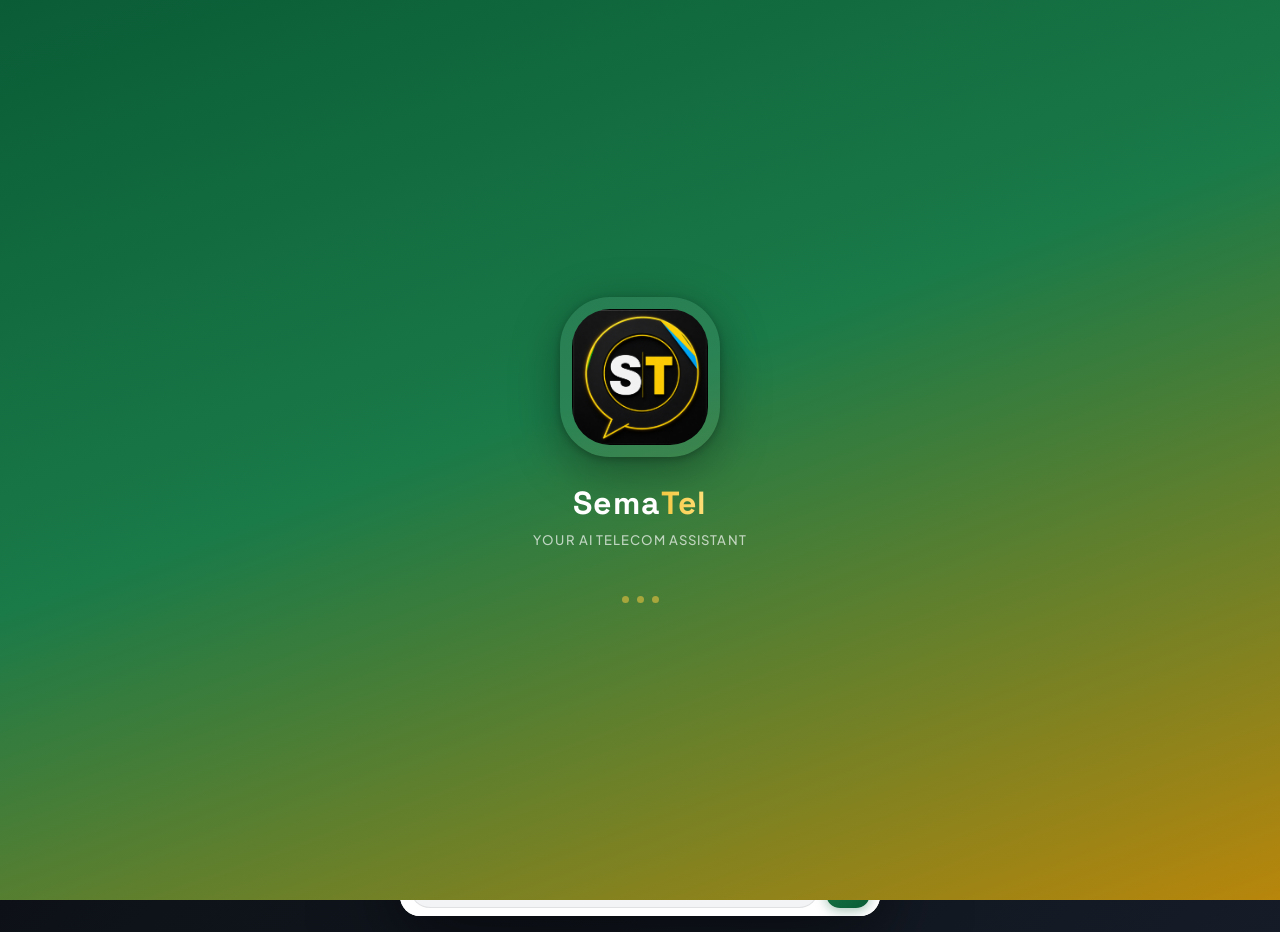
==== commit 7916e55f: "splash logo adjustments" ====
--- a/index.html
+++ b/index.html
@@ -9,15 +9,15 @@
 <meta name="theme-color" content="#0a5c36"/>
 <meta name="description" content="Tanzania's premium AI-powered financial & telecom super-app"/>
 <!-- Favicon (all browsers) -->
-<link rel="icon" type="image/png" sizes="32x32" href="logo/sematel.png">
-<link rel="icon" type="image/png" sizes="192x192" href="logo/sematel.png">
-<link rel="icon" type="image/png" sizes="512x512" href="logo/sematel.png">
+<link rel="icon" type="image/png" sizes="32x32" href="./logo/sematel.png">
+<link rel="icon" type="image/png" sizes="192x192" href="./logo/Android/sematel-192x192.png">
+<link rel="icon" type="image/png" sizes="512x512" href="./logo/Android/sematel-512x512.png">
 <!-- iOS / iPadOS home-screen icons -->
-<link rel="apple-touch-icon" sizes="180x180" href="logo/sematel.png">
-<link rel="apple-touch-icon" sizes="167x167" href="logo/sematel.png">
-<link rel="apple-touch-icon" sizes="152x152" href="logo/sematel.png">
-<link rel="apple-touch-icon" sizes="120x120" href="logo/sematel.png">
-<link rel="apple-touch-icon" href="logo/sematel.png">
+<link rel="apple-touch-icon" sizes="180x180" href="./logo/sematel.png">
+<link rel="apple-touch-icon" sizes="167x167" href="./logo/sematel.png">
+<link rel="apple-touch-icon" sizes="152x152" href="./logo/sematel.png">
+<link rel="apple-touch-icon" sizes="120x120" href="./logo/sematel.png">
+<link rel="apple-touch-icon" href="./logo/sematel.png">
 <!-- Windows tile -->
 <meta name="msapplication-TileImage" content="logo/sematel.png">
 <meta name="msapplication-TileColor" content="#0a5c36">
@@ -827,10 +827,117 @@
   -webkit-print-color-adjust:exact;print-color-adjust:exact;
 }
 
+/* ========== SPLASH SCREEN ========== */
+#splashScreen{
+  position:fixed;inset:0;z-index:9999;
+  display:flex;flex-direction:column;align-items:center;justify-content:center;
+  background:linear-gradient(160deg,#0a5c36 0%,#1a7a48 45%,#b8860b 100%);
+  pointer-events:all;
+  transition:opacity 0.55s ease, visibility 0.55s ease;
+}
+#splashScreen.hide{
+  opacity:0;visibility:hidden;pointer-events:none;
+}
+@keyframes splashZoomIn{
+  0%  {transform:scale(0.35);opacity:0;}
+  55% {transform:scale(1.08);opacity:1;}
+  75% {transform:scale(0.97);}
+  90% {transform:scale(1.03);}
+  100%{transform:scale(1);opacity:1;}
+}
+@keyframes splashPulseGlow{
+  0%,100%{box-shadow:0 0 0 0 rgba(245,200,66,0),0 0 0 0 rgba(245,200,66,0);}
+  50%{box-shadow:0 0 40px 12px rgba(245,200,66,.25),0 0 0 0 rgba(245,200,66,0);}
+}
+@keyframes splashRingPop{
+  0%  {transform:scale(0.3);opacity:0;}
+  60% {transform:scale(1.12);opacity:.55;}
+  100%{transform:scale(1);opacity:0;}
+}
+@keyframes splashFadeUp{
+  0%  {opacity:0;transform:translateY(14px);}
+  100%{opacity:1;transform:translateY(0);}
+}
+.splash-logo-wrap{
+  position:relative;
+  display:flex;align-items:center;justify-content:center;
+  animation:splashZoomIn 0.75s cubic-bezier(.34,1.56,.64,1) 0.15s both;
+}
+.splash-ring{
+  position:absolute;
+  width:148px;height:148px;
+  border-radius:50%;
+  border:2.5px solid rgba(245,200,66,.7);
+  animation:splashRingPop 0.9s ease-out 0.85s both;
+}
+.splash-ring-2{
+  width:180px;height:180px;
+  border-color:rgba(245,200,66,.35);
+  animation:splashRingPop 0.9s ease-out 1.0s both;
+}
+.splash-logo{
+  width:160px;height:160px;
+  border-radius:50px;
+  object-fit:contain;
+  background:rgba(255,255,255,.07);
+  padding:12px;
+  box-shadow:0 12px 48px rgba(0,0,0,.35),0 2px 8px rgba(0,0,0,.25);
+  animation:splashPulseGlow 1.8s ease-in-out 0.9s infinite;
+}
+.splash-wordmark{
+  margin-top:26px;
+  color:#fff;
+  font-family:'Space Grotesk',sans-serif;
+  font-size:2rem;font-weight:700;letter-spacing:.04em;
+  animation:splashFadeUp 0.5s ease 0.8s both;
+}
+.splash-wordmark span{
+  background:linear-gradient(90deg,#f5c842,#ffe07a);
+  -webkit-background-clip:text;-webkit-text-fill-color:transparent;
+  background-clip:text;
+}
+.splash-tagline{
+  margin-top:8px;
+  color:rgba(255,255,255,.68);
+  font-family:'Plus Jakarta Sans',sans-serif;
+  font-size:.82rem;font-weight:500;letter-spacing:.08em;text-transform:uppercase;
+  animation:splashFadeUp 0.5s ease 1.05s both;
+}
+.splash-dots{
+  display:flex;gap:8px;margin-top:48px;
+  animation:splashFadeUp 0.5s ease 1.2s both;
+}
+.splash-dots span{
+  width:7px;height:7px;border-radius:50%;
+  background:rgba(245,200,66,.55);
+  animation:splashDotBounce 1.1s ease-in-out infinite;
+}
+.splash-dots span:nth-child(2){animation-delay:.18s;}
+.splash-dots span:nth-child(3){animation-delay:.36s;}
+@keyframes splashDotBounce{
+  0%,100%{transform:translateY(0);opacity:.55;}
+  45%{transform:translateY(-8px);opacity:1;}
+}
+
 </style>
 <base target="_blank">
 </head>
 <body>
+
+<!-- ========== SPLASH SCREEN ========== -->
+<div id="splashScreen" aria-hidden="true">
+  <div class="splash-logo-wrap">
+    <div class="splash-ring splash-ring-2"></div>
+    <div class="splash-ring"></div>
+    <img class="splash-logo" src="logo/sematel.png" alt="SemaTel Logo" draggable="false"/>
+  </div>
+  <div class="splash-wordmark">Sema<span>Tel</span></div>
+  <div class="splash-tagline">Your AI Telecom Assistant</div>
+  <div class="splash-dots">
+    <span></span><span></span><span></span>
+  </div>
+</div>
+
 <div class="app" id="appShell">
 
 
@@ -4283,6 +4390,28 @@
 if(document.readyState==='loading')document.addEventListener('DOMContentLoaded',bootSemaTel);
 else bootSemaTel();
 
+/* ========== SPLASH SCREEN DISMISS ========== */
+(function(){
+  const SPLASH_MIN_MS = 2200; // minimum display time so animation completes
+  const splash = document.getElementById('splashScreen');
+  if(!splash) return;
+  const t0 = performance.now();
+  function dismissSplash(){
+    const elapsed = performance.now() - t0;
+    const delay = Math.max(0, SPLASH_MIN_MS - elapsed);
+    setTimeout(()=>{
+      splash.classList.add('hide');
+      splash.addEventListener('transitionend', ()=>{ splash.remove(); }, { once:true });
+    }, delay);
+  }
+  // Dismiss after DOMContentLoaded + min timer, whichever is later
+  if(document.readyState==='loading'){
+    document.addEventListener('DOMContentLoaded', dismissSplash, { once:true });
+  } else {
+    dismissSplash();
+  }
+})();
+
 /* ========== SERVICE WORKER REGISTRATION (PWA offline + install support) ========== */
 if('serviceWorker'in navigator){
   // Register the real sw.js file (NOT a Blob URL — Blob SWs cannot control page scope
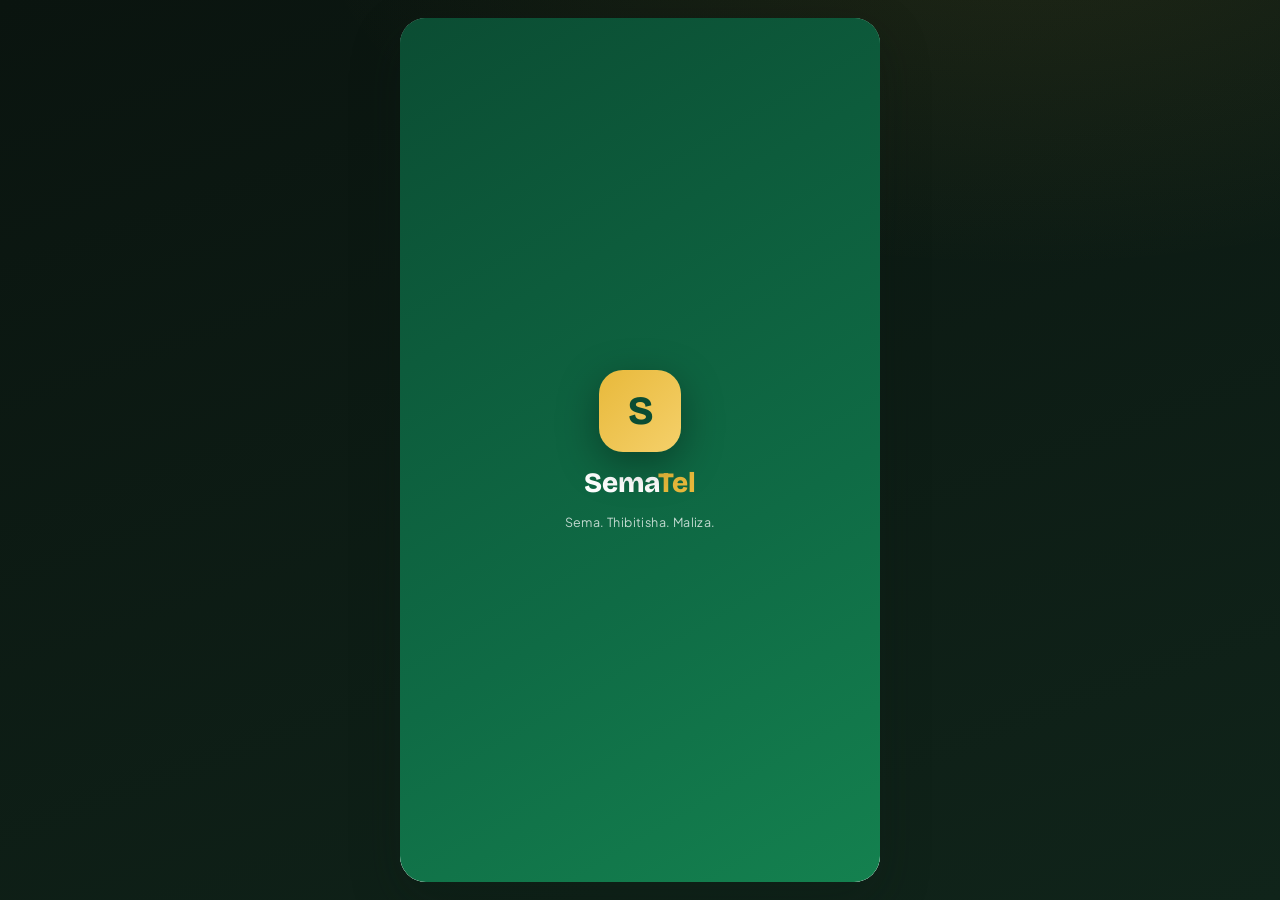
==== commit bf9d09a4: "Fable 5 magic" ====
--- a/index.html
+++ b/index.html
@@ -4,1296 +4,480 @@
 <meta charset="UTF-8"/>
 <meta name="viewport" content="width=device-width, initial-scale=1.0, maximum-scale=1.0, viewport-fit=cover"/>
 <meta name="apple-mobile-web-app-capable" content="yes"/>
+<meta name="mobile-web-app-capable" content="yes"/>
 <meta name="apple-mobile-web-app-status-bar-style" content="black-translucent"/>
 <meta name="apple-mobile-web-app-title" content="SemaTel"/>
-<meta name="theme-color" content="#0a5c36"/>
-<meta name="description" content="Tanzania's premium AI-powered financial & telecom super-app"/>
-<!-- Favicon (all browsers) -->
+<meta name="theme-color" content="#0B4D33"/>
+<meta name="description" content="SemaTel — AI ya huduma za simu na fedha Tanzania. Sema unachotaka, tumia PIN moja, maliza."/>
 <link rel="icon" type="image/png" sizes="32x32" href="./logo/sematel.png">
 <link rel="icon" type="image/png" sizes="192x192" href="./logo/Android/sematel-192x192.png">
 <link rel="icon" type="image/png" sizes="512x512" href="./logo/Android/sematel-512x512.png">
-<!-- iOS / iPadOS home-screen icons -->
 <link rel="apple-touch-icon" sizes="180x180" href="./logo/sematel.png">
-<link rel="apple-touch-icon" sizes="167x167" href="./logo/sematel.png">
-<link rel="apple-touch-icon" sizes="152x152" href="./logo/sematel.png">
-<link rel="apple-touch-icon" sizes="120x120" href="./logo/sematel.png">
 <link rel="apple-touch-icon" href="./logo/sematel.png">
-<!-- Windows tile -->
 <meta name="msapplication-TileImage" content="logo/sematel.png">
-<meta name="msapplication-TileColor" content="#0a5c36">
+<meta name="msapplication-TileColor" content="#0B4D33">
 <link rel="preconnect" href="https://fonts.googleapis.com"/>
 <link rel="preconnect" href="https://fonts.gstatic.com" crossorigin/>
-<link href="https://fonts.googleapis.com/css2?family=Plus+Jakarta+Sans:wght@300;400;500;600;700;800&family=Space+Grotesk:wght@500;600;700&display=swap" rel="stylesheet"/>
-<link rel="manifest" href="manifest.json">
-<title>SemaTel – AI Chatbot</title>
+<link href="https://fonts.googleapis.com/css2?family=Bricolage+Grotesque:opsz,wght@12..96,500;12..96,600;12..96,700;12..96,800&family=Plus+Jakarta+Sans:wght@400;500;600;700;800&display=swap" rel="stylesheet"/>
+<link rel="manifest" href="./manifest.json">
+<title>SemaTel — AI ya Huduma za Simu</title>
 <style>
+/* ============================================================
+   SEMATEL v5 — DESIGN SYSTEM
+   Palette: Kilimanjaro forest + savanna gold, paper-green chat
+   Display: Bricolage Grotesque · Body: Plus Jakarta Sans
+   ============================================================ */
 *,*::before,*::after{box-sizing:border-box;margin:0;padding:0}
 :root{
-  /* Tanzania brand palette */
-  --kili-peak:#0a5c36;
-  --savanna-deep:#1a7a48;
-  --emerald:#22a05a;
-  --leaf:#2ec278;
-  --gold-deep:#b8860b;
-  --gold:#d4a017;
-  --gold-bright:#f5c842;
-  --gold-pale:#fff8e0;
-  --onyx:#0d1117;
-  --charcoal:#1e2530;
-  --slate:#374151;
-  --muted:#6b7280;
-  --silver:#9ca3af;
-  --light:#f3f4f6;
-  --white:#ffffff;
-  --blue-tz:#1a5fb4;
-  --r6:#dc2626;--r1:#fef2f2;
-  /* gradients */
-  --grad-hdr: linear-gradient(135deg,#0a5c36 0%,#1a7a48 40%,#d4a017 100%);
-  --grad-hero: linear-gradient(160deg,#0a5c36 0%,#22a05a 50%,#b8860b 100%);
-  --grad-card: linear-gradient(145deg,#1a7a48,#0a5c36);
-  --grad-gold: linear-gradient(135deg,#d4a017,#f5c842);
-  --grad-blue: linear-gradient(135deg,#1a5fb4,#4078c8);
-  --bg-chat: #f0f4f0;
-  --bdr:rgba(0,0,0,.08);
-  --sh:0 8px 32px rgba(0,0,0,.18);
-  --sh-card:0 4px 20px rgba(10,92,54,.15);
-  --fd:'Space Grotesk',sans-serif;
+  --forest:#0B4D33;
+  --forest-2:#0F6B45;
+  --leaf:#17A05E;
+  --leaf-soft:rgba(23,160,94,.1);
+  --gold:#E8B93B;
+  --gold-deep:#B8860B;
+  --gold-soft:rgba(232,185,59,.14);
+  --ink:#131A16;
+  --slate:#3D4A43;
+  --muted:#71807A;
+  --line:rgba(11,77,51,.11);
+  --paper:#F4F7F3;
+  --card:#FFFFFF;
+  --danger:#D33A2C;
+  --danger-soft:#FDF0EE;
+  --blue:#1A5FB4;
+  --grad-hdr:linear-gradient(150deg,#0B4D33 0%,#0F6B45 62%,#14814F 100%);
+  --grad-user:linear-gradient(140deg,#0F6B45,#0B4D33);
+  --grad-gold:linear-gradient(135deg,#E8B93B,#F5D06A);
+  --fd:'Bricolage Grotesque',sans-serif;
   --fb:'Plus Jakarta Sans',sans-serif;
+  --r-lg:20px;--r-md:14px;--r-sm:10px;
+  --sh-card:0 2px 14px rgba(11,77,51,.08);
+  --sh-pop:0 18px 50px rgba(11,26,18,.28);
   --app-max:480px;
-  --hdr-h:64px;
   --sat:env(safe-area-inset-top,0px);
   --sab:env(safe-area-inset-bottom,0px);
-  --sal:env(safe-area-inset-left,0px);
-  --sar:env(safe-area-inset-right,0px);
 }
 html{height:100%;height:100dvh;overflow:hidden;-webkit-text-size-adjust:100%}
 body{
-  font-family:var(--fb);background:#1a2332;
-  margin:0;padding:0;overflow:hidden;
-  min-height:100%;min-height:100dvh;
-  display:flex;justify-content:center;align-items:stretch;
-  font-size:16px;touch-action:manipulation;
-  -webkit-tap-highlight-color:transparent;overscroll-behavior:none;
+  font-family:var(--fb);background:#0A140F;color:var(--ink);
+  margin:0;overflow:hidden;min-height:100%;min-height:100dvh;
+  display:flex;justify-content:center;font-size:15px;
+  touch-action:manipulation;-webkit-tap-highlight-color:transparent;overscroll-behavior:none;
 }
 .app{
-  width:100%;max-width:var(--app-max);height:100%;height:100dvh;
-  display:flex;flex-direction:column;background:var(--bg-chat);
+  width:100%;max-width:var(--app-max);height:100dvh;
+  display:flex;flex-direction:column;background:var(--paper);
   position:relative;overflow:hidden;
-  padding-left:var(--sal);padding-right:var(--sar);
 }
 @media(min-width:520px){
-  body{padding:16px 0;background:linear-gradient(135deg,#0d1117 0%,#1a2332 100%)}
-  .app{border-radius:20px;box-shadow:0 24px 80px rgba(0,0,0,.5);height:calc(100dvh - 32px);max-height:900px}
-}
-
-/* ========== HEADER ========== */
+  body{padding:18px 0;background:
+    radial-gradient(1200px 600px at 80% -10%,rgba(232,185,59,.09),transparent 60%),
+    linear-gradient(160deg,#0A140F,#10241A)}
+  .app{border-radius:26px;box-shadow:var(--sh-pop);height:calc(100dvh - 36px);max-height:920px}
+}
+button{font-family:inherit;cursor:pointer;border:none;background:none}
+button:focus-visible,a:focus-visible,input:focus-visible,textarea:focus-visible{outline:2px solid var(--gold);outline-offset:2px}
+@media(prefers-reduced-motion:reduce){*,*::before,*::after{animation-duration:.01ms!important;transition-duration:.01ms!important}}
+
+/* ---------- HEADER ---------- */
 .hdr{
-  flex:0 0 auto;min-height:var(--hdr-h);
-  background:var(--grad-hdr);
-  display:flex;align-items:center;gap:10px;
-  color:var(--white);padding:var(--sat) 12px 0;
-  position:relative;z-index:20;
-  box-shadow:0 2px 24px rgba(10,92,54,.4);
-}
-.hdr::after{
-  content:'';position:absolute;bottom:0;left:0;right:0;height:1px;
-  background:linear-gradient(90deg,transparent,rgba(245,200,66,.4),transparent);
-}
-.hdr-back{
-  width:40px;height:40px;min-width:40px;
-  display:flex;align-items:center;justify-content:center;
-  cursor:pointer;border-radius:12px;flex-shrink:0;
-  background:rgba(255,255,255,.12);transition:background .15s;
-}
-.hdr-back::before{
-  content:'';width:9px;height:9px;
-  border-left:2.5px solid rgba(255,255,255,.9);border-bottom:2.5px solid rgba(255,255,255,.9);
-  transform:rotate(45deg);margin-left:3px;
-}
-.hdr-back:active{background:rgba(255,255,255,.2)}
-
-
-.logo{display:flex;align-items:center;gap:10px;flex:1;min-width:0}
-.logo>div{min-width:0}
-.logo-name{
-  font-family:var(--fd);font-weight:700;font-size:18px;line-height:1.15;
-  white-space:nowrap;overflow:hidden;text-overflow:ellipsis;
-  background:linear-gradient(90deg,#fff 60%,#f5c842);
-  -webkit-background-clip:text;-webkit-text-fill-color:transparent;background-clip:text;
-}
-.logo-sub{font-size:11.5px;opacity:.75;white-space:nowrap;font-weight:500;letter-spacing:.3px}
-.hdr-actions{display:flex;gap:6px;flex-shrink:0;align-items:center}
+  flex:0 0 auto;background:var(--grad-hdr);color:#fff;
+  padding:calc(var(--sat) + 10px) 14px 10px;position:relative;z-index:30;
+}
+.hdr::after{content:'';position:absolute;left:0;right:0;bottom:0;height:2px;
+  background:linear-gradient(90deg,transparent,rgba(232,185,59,.65),transparent)}
+.hdr-row{display:flex;align-items:center;gap:10px}
+.hdr-logo{
+  width:40px;height:40px;border-radius:13px;flex:0 0 auto;
+  background:var(--grad-gold);display:grid;place-items:center;
+  font-family:var(--fd);font-weight:800;font-size:19px;color:var(--forest);
+  box-shadow:0 3px 10px rgba(0,0,0,.25);
+}
+.hdr-name{font-family:var(--fd);font-weight:800;font-size:19px;letter-spacing:.2px;line-height:1.1}
+.hdr-name em{font-style:normal;color:var(--gold)}
+.hdr-status{display:flex;align-items:center;gap:5px;font-size:11px;opacity:.85;margin-top:2px}
+.dot{width:7px;height:7px;border-radius:50%;background:#42E58C;box-shadow:0 0 8px #42E58C}
+.dot.off{background:#f0a63c;box-shadow:0 0 8px #f0a63c}
+.hdr-spacer{flex:1}
 .hdr-btn{
-  width:36px;height:36px;border:none;border-radius:10px;
-  background:rgba(255,255,255,.12);color:#fff;font-size:16px;
-  cursor:pointer;display:flex;align-items:center;justify-content:center;
-}
-.net-badge{
-  padding:3px 8px;border-radius:8px;font-size:10px;font-weight:700;
-  background:rgba(245,200,66,.25);border:1px solid rgba(245,200,66,.4);
-  color:#f5c842;display:none;align-items:center;gap:4px;white-space:nowrap;
-}
-.net-dot{width:6px;height:6px;border-radius:50%;background:#2ec278;animation:pulse-g 2s infinite}
-@keyframes pulse-g{0%,100%{opacity:1}50%{opacity:.4}}
-
-
-/* ========== CHAT AREA ========== */
-.chat-wrap{flex:1 1 auto;min-height:0;display:flex;flex-direction:column;overflow:hidden}
-.msgs{
-  flex:1 1 auto;min-height:0;overflow-y:auto;overflow-x:hidden;
-  padding:10px 12px 14px;display:flex;flex-direction:column;gap:6px;
+  width:38px;height:38px;border-radius:12px;display:grid;place-items:center;
+  background:rgba(255,255,255,.12);color:#fff;font-size:16px;transition:background .15s;
+}
+.hdr-btn:active{background:rgba(255,255,255,.24)}
+.bal-pill{
+  display:flex;align-items:center;gap:9px;margin-bottom:14px;
+  background:var(--paper);border:1px solid var(--line);
+  border-radius:999px;padding:9px 14px;width:100%;color:var(--ink);text-align:left;
+}
+.bal-pill .lbl{font-size:10.5px;text-transform:uppercase;letter-spacing:.7px;color:var(--muted)}
+.bal-pill .amt{font-family:var(--fd);font-weight:700;font-size:15px;font-variant-numeric:tabular-nums;color:var(--gold-deep)}
+.bal-pill .sub{font-size:11px;color:var(--slate);font-variant-numeric:tabular-nums}
+.bal-pill .eye{margin-left:auto;font-size:15px;color:var(--forest)}
+
+/* ---------- CHAT ---------- */
+.chat{
+  flex:1 1 auto;overflow-y:auto;overflow-x:hidden;
+  padding:16px 14px 8px;display:flex;flex-direction:column;gap:10px;
   scroll-behavior:smooth;-webkit-overflow-scrolling:touch;
-  overscroll-behavior:contain;
-  background:#eef1ee;
-  background-image:
-    radial-gradient(circle at 20% 20%,rgba(10,92,54,.04) 0,transparent 50%),
-    radial-gradient(circle at 80% 80%,rgba(212,160,23,.04) 0,transparent 50%);
-}
-.date-lbl{text-align:center;font-size:11px;color:var(--muted);margin:6px 0 10px}
-.date-lbl span{
-  background:rgba(255,255,255,.9);color:var(--muted);
-  border-radius:10px;padding:5px 14px;
-  box-shadow:0 1px 3px rgba(0,0,0,.07);font-weight:600;
-}
-.mrow{display:flex;align-items:flex-end;gap:7px;margin-bottom:2px;animation:fu .25s ease-out both;max-width:100%}
-.mrow.user{flex-direction:row-reverse}
-@keyframes fu{from{opacity:0;transform:translateY(10px)}to{opacity:1;transform:translateY(0)}}
-.mav{
-  width:30px;height:30px;border-radius:10px;
-  background:var(--grad-card);
-  display:flex;align-items:center;justify-content:center;flex-shrink:0;margin-bottom:2px;
-  box-shadow:0 2px 8px rgba(10,92,54,.3);
-}
-.mav svg{width:18px;height:18px}
-.mrow.user .mav{display:none}
-.bub{
-  max-width:min(82%,calc(100vw - 80px));
-  padding:9px 12px 6px;font-size:14.5px;line-height:1.46;
-  border-radius:10px;word-wrap:break-word;overflow-wrap:anywhere;
-}
-.bub.bot{
-  background:var(--white);color:var(--onyx);
-  border-radius:2px 10px 10px 10px;
-  box-shadow:0 1px 4px rgba(0,0,0,.08);border:1px solid rgba(0,0,0,.05);
-}
-.bub.user{
-  background:linear-gradient(135deg,#1a7a48,#0a5c36);color:#fff;
-  border-radius:10px 2px 10px 10px;
-  box-shadow:0 2px 8px rgba(10,92,54,.25);
-}
-.bub .t{font-size:10px;opacity:.5;display:block;margin-top:4px;text-align:right;line-height:1}
-
-/* Service grid */
-.svc-grid{display:grid;grid-template-columns:repeat(4,1fr);gap:8px;margin-top:8px;width:100%}
-.svc-tile{
-  background:var(--white);border:1px solid rgba(0,0,0,.06);border-radius:14px;
-  padding:10px 4px 9px;min-height:68px;
-  display:flex;flex-direction:column;align-items:center;justify-content:center;gap:3px;
-  cursor:pointer;font-size:10px;font-weight:700;color:var(--charcoal);
-  text-align:center;transition:all .15s;
-  box-shadow:0 2px 8px rgba(0,0,0,.05);
-  -webkit-user-select:none;user-select:none;
-}
-.svc-tile:active{transform:scale(.94);background:var(--light)}
-.svc-icon{font-size:22px;line-height:1;margin-bottom:1px}
-.svc-label{font-size:9.5px;line-height:1.2;color:var(--slate)}
-
-/* Category header in grid */
-.svc-cat-hdr{
-  grid-column:1/-1;font-family:var(--fd);font-size:11px;font-weight:700;
-  color:var(--savanna-deep);text-transform:uppercase;letter-spacing:.8px;
-  margin-top:4px;padding-bottom:4px;border-bottom:2px solid rgba(34,160,90,.15);
-}
-
-/* Legacy qa-grid for compatibility */
-.qa-grid{display:grid;grid-template-columns:repeat(2,minmax(0,1fr));gap:8px;margin-top:8px;width:100%}
-.qa-tile{
-  background:var(--white);border:1px solid rgba(0,0,0,.06);border-radius:12px;
-  padding:12px 8px;min-height:64px;
-  display:flex;flex-direction:column;align-items:center;justify-content:center;gap:4px;
-  cursor:pointer;font-size:12px;font-weight:600;color:var(--charcoal);
-  text-align:center;transition:all .15s;box-shadow:0 2px 8px rgba(0,0,0,.05);
-  -webkit-user-select:none;user-select:none;
-}
-.qa-tile:active{transform:scale(.96);background:var(--light)}
-.qa-icon{font-size:22px;line-height:1}
-
-/* Receipt card */
+  background:
+    radial-gradient(700px 340px at 110% 0%,rgba(232,185,59,.06),transparent 55%),
+    var(--paper);
+}
+.msg{max-width:86%;animation:msgIn .28s cubic-bezier(.21,1.02,.55,1) both}
+@keyframes msgIn{from{opacity:0;transform:translateY(10px) scale(.98)}to{opacity:1;transform:none}}
+.msg.bot{align-self:flex-start}
+.msg.user{align-self:flex-end}
+.bubble{
+  padding:11px 14px;border-radius:var(--r-lg);font-size:14.5px;line-height:1.5;
+  white-space:pre-wrap;word-break:break-word;
+}
+.msg.bot .bubble{background:var(--card);color:var(--ink);border-bottom-left-radius:6px;box-shadow:var(--sh-card)}
+.msg.user .bubble{background:var(--grad-user);color:#fff;border-bottom-right-radius:6px;box-shadow:0 3px 12px rgba(11,77,51,.3)}
+.msg .meta{font-size:10px;color:var(--muted);margin-top:4px;padding:0 6px}
+.msg.user .meta{text-align:right}
+.msg.card-msg{max-width:94%}
+.typing{align-self:flex-start;background:var(--card);border-radius:var(--r-lg);border-bottom-left-radius:6px;
+  padding:14px 16px;display:flex;gap:5px;box-shadow:var(--sh-card)}
+.typing span{width:7px;height:7px;border-radius:50%;background:var(--leaf);animation:tp 1.1s infinite}
+.typing span:nth-child(2){animation-delay:.18s}.typing span:nth-child(3){animation-delay:.36s}
+@keyframes tp{0%,60%,100%{transform:translateY(0);opacity:.4}30%{transform:translateY(-5px);opacity:1}}
+
+/* ---------- RICH CARDS ---------- */
 .rcard{
-  background:var(--white);border:1px solid rgba(0,0,0,.07);
-  border-radius:14px;padding:14px;margin-top:6px;max-width:100%;
-  box-shadow:0 2px 12px rgba(0,0,0,.07);
+  background:var(--card);border-radius:var(--r-lg);border-bottom-left-radius:6px;
+  box-shadow:var(--sh-card);padding:14px;border:1px solid var(--line);
 }
 .rcard-title{
-  font-size:11px;font-weight:800;text-transform:uppercase;
-  color:var(--savanna-deep);margin-bottom:10px;
-  display:flex;align-items:center;gap:5px;letter-spacing:.5px;
-}
-.rcard-row{
-  display:flex;justify-content:space-between;gap:8px;
-  font-size:12.5px;padding:5px 0;border-bottom:1px dashed rgba(0,0,0,.07);
-}
+  font-family:var(--fd);font-weight:700;font-size:14px;color:var(--forest);
+  display:flex;align-items:center;gap:7px;margin-bottom:10px;letter-spacing:.2px;
+}
+.rcard-row{display:flex;justify-content:space-between;align-items:center;gap:10px;
+  padding:7px 0;border-bottom:1px dashed var(--line);font-size:13.5px}
 .rcard-row:last-child{border-bottom:none}
-.rcard-row :last-child{font-weight:700;text-align:right;flex-shrink:0}
+.rcard-row .k{color:var(--muted)}
+.rcard-row .v{font-weight:700;text-align:right;font-variant-numeric:tabular-nums}
+.v.gold{color:var(--gold-deep);font-family:var(--fd);font-size:16px}
+.v.mono{font-family:ui-monospace,monospace;letter-spacing:.5px}
+
+/* SIGNATURE — detected-slots strip: makes the AI's understanding visible */
+.detected{
+  display:flex;flex-wrap:wrap;gap:6px;margin-bottom:11px;padding:9px 10px;
+  background:linear-gradient(135deg,rgba(23,160,94,.07),rgba(232,185,59,.08));
+  border:1px dashed rgba(23,160,94,.4);border-radius:var(--r-md);
+}
+.detected .d-lbl{flex-basis:100%;font-size:10px;font-weight:800;letter-spacing:1px;
+  text-transform:uppercase;color:var(--forest-2);display:flex;align-items:center;gap:5px}
+.d-chip{
+  display:inline-flex;align-items:center;gap:5px;font-size:12px;font-weight:700;
+  background:#fff;border:1px solid var(--line);border-radius:999px;padding:4px 10px;
+  color:var(--slate);animation:chipIn .3s both;
+}
+.d-chip b{color:var(--forest)}
+@keyframes chipIn{from{opacity:0;transform:scale(.85)}to{opacity:1;transform:none}}
+.net-badge{display:inline-flex;align-items:center;gap:5px;font-size:11.5px;font-weight:800;
+  border-radius:999px;padding:3px 9px;color:#fff}
+
+/* Product / bundle cards (framework-image style) */
+.prod{
+  display:flex;align-items:center;gap:11px;padding:11px;border-radius:var(--r-md);
+  border:1.5px solid var(--line);background:#fff;margin-bottom:8px;transition:border-color .15s,transform .12s;
+}
+.prod:last-child{margin-bottom:0}
+.prod:active{transform:scale(.985)}
+.prod .p-ico{width:42px;height:42px;border-radius:12px;background:var(--leaf-soft);
+  display:grid;place-items:center;font-size:20px;flex:0 0 auto}
+.prod .p-body{flex:1;min-width:0}
+.prod .p-name{font-weight:800;font-size:13.5px;color:var(--ink)}
+.prod .p-sub{font-size:11.5px;color:var(--muted);margin-top:1px}
+.prod .p-price{font-family:var(--fd);font-weight:700;color:var(--forest);font-size:14px;white-space:nowrap;font-variant-numeric:tabular-nums}
+.prod .p-buy{
+  background:var(--grad-user);color:#fff;font-weight:800;font-size:12px;
+  border-radius:999px;padding:8px 15px;flex:0 0 auto;box-shadow:0 2px 8px rgba(11,77,51,.3);
+}
+.prod .p-buy:active{transform:scale(.95)}
+.p-cat{font-size:10px;font-weight:800;letter-spacing:1.2px;text-transform:uppercase;
+  color:var(--muted);margin:10px 0 6px}
+.p-cat:first-child{margin-top:0}
+
+/* generic buttons in cards */
 .btn-block{
-  width:100%;padding:12px;border-radius:12px;border:none;
-  background:var(--grad-card);color:#fff;font-weight:700;font-size:13px;
-  margin-top:8px;cursor:pointer;min-height:44px;
-  box-shadow:0 3px 12px rgba(10,92,54,.3);transition:all .15s;
-}
-.btn-block:active{opacity:.9;transform:scale(.99)}
-.btn-group{display:flex;flex-wrap:wrap;gap:6px;margin-top:8px}
-.btn-sub{
-  flex:1 1 calc(50% - 6px);min-width:calc(50% - 6px);
-  padding:10px;border-radius:12px;border:1px solid rgba(10,92,54,.15);
-  background:rgba(34,160,90,.06);color:var(--savanna-deep);font-weight:700;font-size:12px;
-  cursor:pointer;min-height:44px;transition:all .15s;
-}
-.btn-sub:active{background:rgba(34,160,90,.12)}
-
-/* Payment method selector */
-.pay-method-grid{display:grid;grid-template-columns:repeat(2,1fr);gap:8px;margin-top:10px}
-.pay-method-btn{
-  display:flex;flex-direction:column;align-items:center;gap:6px;
-  padding:14px 8px;border-radius:14px;border:2px solid rgba(0,0,0,.08);
-  background:var(--white);cursor:pointer;transition:all .15s;font-family:var(--fb);
-}
-.pay-method-btn:hover{border-color:var(--emerald)}
-.pay-method-btn.selected{border-color:var(--emerald);background:rgba(34,160,90,.08);box-shadow:0 2px 12px rgba(10,92,54,.15)}
-.pay-method-btn .pay-icon{font-size:26px}
-.pay-method-btn .pay-label{font-size:11px;font-weight:700;color:var(--charcoal)}
-.pay-method-btn .pay-sublabel{font-size:9.5px;color:var(--muted);font-weight:500}
-
-/* OTP input style */
-.otp-grid{display:flex;justify-content:center;gap:12px;margin:14px 0}
-.otp-input{
-  width:48px;height:56px;border-radius:14px;border:2px solid rgba(0,0,0,.1);
-  text-align:center;font-size:22px;font-weight:800;font-family:var(--fd);
-  color:var(--onyx);background:var(--white);outline:none;
-  transition:border-color .15s;caret-color:var(--emerald);
-}
-.otp-input:focus{border-color:var(--emerald);box-shadow:0 0 0 3px rgba(34,160,90,.15)}
-
-/* Typing indicator */
-.trow{display:none;align-items:flex-end;gap:7px;padding:4px 0}
-.trow.show{display:flex}
-.tbub{
-  background:var(--white);border:1px solid rgba(0,0,0,.06);
-  border-radius:2px 10px 10px 10px;padding:11px 16px;
-  display:flex;gap:5px;align-items:center;
-  box-shadow:0 1px 4px rgba(0,0,0,.07);
-}
-.td{width:7px;height:7px;border-radius:50%;background:var(--emerald);animation:td 1s infinite alternate}
-.td:nth-child(2){animation-delay:.2s}.td:nth-child(3){animation-delay:.4s}
-@keyframes td{from{transform:translateY(0);opacity:.3}to{transform:translateY(-5px);opacity:1}}
-
-/* Chips */
-.chips-bar{
-  flex:0 0 auto;padding:8px 10px;
-  display:flex;flex-wrap:nowrap;gap:7px;overflow-x:auto;
-  -webkit-overflow-scrolling:touch;background:var(--white);
-  border-top:1px solid rgba(0,0,0,.06);scrollbar-width:none;
-}
-.chips-bar::-webkit-scrollbar{display:none}
-.chips-bar:empty{display:none}
+  display:flex;width:100%;align-items:center;justify-content:center;gap:8px;
+  background:var(--grad-user);color:#fff;font-weight:800;font-size:13.5px;
+  border-radius:var(--r-md);padding:12px;margin-top:8px;box-shadow:0 3px 10px rgba(11,77,51,.25);
+}
+.btn-block.ghost{background:var(--paper);color:var(--slate);box-shadow:none;border:1px solid var(--line)}
+.btn-block.gold{background:var(--grad-gold);color:var(--forest)}
+.btn-block.red{background:var(--danger-soft);color:var(--danger);box-shadow:none;border:1px solid rgba(211,58,44,.25)}
+.btn-block:active{transform:scale(.98)}
+.btn-grid{display:grid;grid-template-columns:1fr 1fr;gap:8px;margin-top:4px}
+.btn-grid .btn-block{margin-top:0}
+.amt-grid{display:grid;grid-template-columns:repeat(3,1fr);gap:7px}
+.amt-btn{
+  background:#fff;border:1.5px solid var(--line);border-radius:var(--r-sm);
+  padding:11px 4px;font-weight:800;font-size:13px;color:var(--forest);font-variant-numeric:tabular-nums;
+}
+.amt-btn:active{background:var(--leaf-soft);border-color:var(--leaf)}
+.hint{font-size:11.5px;color:var(--muted);margin-top:8px}
+
+/* ---------- PIN PAD ---------- */
+.pin-card{background:var(--card);border-radius:var(--r-lg);border-bottom-left-radius:6px;
+  box-shadow:var(--sh-card);padding:16px;border:1px solid var(--line);text-align:center}
+.pin-title{font-family:var(--fd);font-weight:700;font-size:14px;color:var(--forest);margin-bottom:4px}
+.pin-sub{font-size:11.5px;color:var(--muted);margin-bottom:12px}
+.pin-dots{display:flex;justify-content:center;gap:13px;margin-bottom:14px}
+.pin-dot{width:14px;height:14px;border-radius:50%;border:2px solid var(--line);transition:all .15s}
+.pin-dot.on{background:var(--forest);border-color:var(--forest);transform:scale(1.12)}
+.pin-dots.err .pin-dot{border-color:var(--danger);animation:shake .4s}
+@keyframes shake{0%,100%{transform:translateX(0)}25%{transform:translateX(-6px)}75%{transform:translateX(6px)}}
+.pin-pad{display:grid;grid-template-columns:repeat(3,1fr);gap:8px;max-width:250px;margin:0 auto}
+.pin-key{
+  height:50px;border-radius:var(--r-md);background:var(--paper);border:1px solid var(--line);
+  font-family:var(--fd);font-weight:700;font-size:19px;color:var(--ink);
+}
+.pin-key:active{background:var(--leaf-soft)}
+.pin-key.fn{background:transparent;border:none;font-size:14px;color:var(--muted);font-family:var(--fb);font-weight:700}
+.pin-cancel{margin-top:10px;font-size:12.5px;font-weight:700;color:var(--danger)}
+
+/* ---------- SUCCESS ---------- */
+.succ-wrap{text-align:center;padding:6px 0 2px}
+.succ-ring{
+  width:64px;height:64px;margin:0 auto 8px;border-radius:50%;
+  background:var(--leaf-soft);display:grid;place-items:center;animation:pop .45s cubic-bezier(.2,1.4,.5,1) both;
+}
+.succ-ring svg{width:36px;height:36px}
+.succ-ring path{stroke:var(--leaf);stroke-width:3.4;fill:none;stroke-linecap:round;stroke-linejoin:round;
+  stroke-dasharray:40;stroke-dashoffset:40;animation:draw .5s .2s forwards}
+@keyframes pop{from{transform:scale(.4);opacity:0}to{transform:scale(1);opacity:1}}
+@keyframes draw{to{stroke-dashoffset:0}}
+.succ-t{font-family:var(--fd);font-weight:800;font-size:16px;color:var(--forest)}
+.succ-ref{font-family:ui-monospace,monospace;font-size:12px;color:var(--muted);margin-top:2px}
+
+/* ---------- CHIPS ---------- */
+.chips{
+  flex:0 0 auto;display:flex;gap:8px;overflow-x:auto;padding:8px 14px;
+  scrollbar-width:none;-webkit-overflow-scrolling:touch;
+}
+.chips::-webkit-scrollbar{display:none}
+.chips:empty{display:none}
 .chip{
-  flex:0 0 auto;padding:7px 14px;border-radius:20px;
-  font-size:12.5px;font-weight:600;cursor:pointer;
-  border:1.5px solid rgba(10,92,54,.2);
-  background:#fff;color:var(--savanna-deep);
-  white-space:nowrap;min-height:34px;
-  box-shadow:0 1px 4px rgba(10,92,54,.08);transition:all .15s;
-}
-.chip:active{background:rgba(34,160,90,.08);transform:scale(.97)}
-
-/* Input bar */
-.ibar{
-  flex:0 0 auto;background:var(--white);
-  padding:8px 10px calc(8px + var(--sab));
-  border-top:1px solid rgba(0,0,0,.07);z-index:20;
-}
-.irow{display:flex;align-items:flex-end;gap:7px}
-.ibox{
-  flex:1;min-width:0;background:var(--light);border-radius:20px;
-  border:1.5px solid rgba(0,0,0,.08);
-  display:flex;align-items:flex-end;padding:6px 8px 6px 14px;gap:4px;
+  flex:0 0 auto;background:#fff;border:1.5px solid var(--line);border-radius:999px;
+  padding:8px 14px;font-size:12.5px;font-weight:700;color:var(--forest);
+  box-shadow:0 1px 4px rgba(11,77,51,.06);animation:chipIn .3s both;
+}
+.chip:active{background:var(--leaf-soft);border-color:var(--leaf)}
+
+/* ---------- COMPOSER ---------- */
+.composer{
+  flex:0 0 auto;display:flex;align-items:flex-end;gap:8px;
+  padding:10px 12px calc(10px + var(--sab));background:#fff;
+  border-top:1px solid var(--line);position:relative;z-index:25;
+}
+.c-btn{
+  width:44px;height:44px;border-radius:50%;display:grid;place-items:center;
+  font-size:18px;flex:0 0 auto;transition:transform .12s;
+}
+.c-btn:active{transform:scale(.92)}
+.c-plus{background:var(--paper);color:var(--forest);border:1.5px solid var(--line)}
+.c-input-wrap{
+  flex:1;display:flex;align-items:flex-end;background:var(--paper);
+  border:1.5px solid var(--line);border-radius:22px;padding:5px 6px 5px 14px;min-height:44px;
   transition:border-color .15s;
 }
-.ibox:focus-within{border-color:var(--emerald)}
-textarea{
-  flex:1;border:none;outline:none;background:transparent;
-  font-family:var(--fb);font-size:15px;color:var(--onyx);
-  resize:none;min-height:26px;max-height:120px;line-height:1.4;
-  padding:5px 0;width:100%;
-}
-textarea::placeholder{color:var(--silver)}
-.send{
-  width:44px;height:44px;min-width:44px;border-radius:14px;border:none;
-  background:var(--grad-card);display:flex;align-items:center;justify-content:center;
-  cursor:pointer;color:#fff;font-size:17px;flex-shrink:0;
-  box-shadow:0 3px 12px rgba(10,92,54,.35);transition:all .15s;
-}
-.send:active{transform:scale(.95)}
-.mic-btn{
-  width:34px;height:34px;min-width:34px;border-radius:10px;border:none;
-  background:rgba(10,92,54,.1);display:flex;align-items:center;justify-content:center;
-  cursor:pointer;flex-shrink:0;margin-bottom:3px;transition:background .15s;
-}
-.mic-btn:active{background:rgba(10,92,54,.18)}
-.rec-dot{width:11px;height:11px;border-radius:50%;background:var(--emerald);display:block}
-.mic-btn.recording .rec-dot{background:#dc2626;animation:pulse-dot 1s infinite}
-@keyframes pulse-dot{0%{transform:scale(1);opacity:1}50%{transform:scale(1.35);opacity:.8}100%{transform:scale(1);opacity:1}}
-.mic-btn.recording{background:#dc2626;animation:pulse-rec 1s infinite}
-@keyframes pulse-rec{0%{box-shadow:0 0 0 0 rgba(220,38,38,.7)}50%{box-shadow:0 0 0 7px rgba(220,38,38,.2)}100%{box-shadow:0 0 0 0 rgba(220,38,38,0)}}
-
-/* Modal */
-.modal{
-  position:fixed;inset:0;background:rgba(0,0,0,.55);
-  backdrop-filter:blur(6px);-webkit-backdrop-filter:blur(6px);
-  z-index:100;display:none;align-items:flex-end;justify-content:center;
-  padding:max(12px,var(--sal)) max(12px,var(--sar)) max(12px,var(--sab));
-}
-.modal.show{display:flex}
-@media(min-width:520px){.modal{align-items:center}}
-.modal-content{
-  background:var(--white);border-radius:20px 20px 0 0;
-  padding:22px;width:100%;max-width:var(--app-max);
-  max-height:min(90dvh,560px);overflow-y:auto;
-  box-shadow:0 -8px 40px rgba(0,0,0,.25);
-  animation:fu .2s ease-out;
-}
-@media(min-width:520px){.modal-content{border-radius:20px;max-width:380px}}
-
-/* PIN grid */
-.pin-grid{display:grid;grid-template-columns:repeat(3,1fr);gap:8px;margin-top:12px}
-.pin-btn{
-  padding:15px;border-radius:14px;border:1.5px solid rgba(0,0,0,.08);
-  background:var(--light);color:var(--onyx);font-weight:800;
-  cursor:pointer;text-align:center;min-height:52px;font-size:20px;
-  font-family:var(--fd);transition:all .1s;
-}
-.pin-btn:active{background:rgba(10,92,54,.12);transform:scale(.95)}
-
-.pin-dots{display:flex;justify-content:center;gap:16px;margin:12px 0;padding:12px;background:var(--light);border-radius:12px}
-.pin-dot{width:18px;height:18px;border-radius:50%;border:2px solid var(--emerald);background:transparent;display:inline-block;transition:background .15s}
-.pin-dot.filled{background:var(--emerald)}
-
-/* Shimmer */
-.shimmer{background:linear-gradient(90deg,var(--light) 25%,rgba(34,160,90,.08) 50%,var(--light) 75%);background-size:200% 100%;animation:loading 1.5s infinite}
-@keyframes loading{0%{background-position:200% 0}100%{background-position:-200% 0}}
-
-/* Success animation overlay */
-.success-overlay{
-  position:absolute;inset:0;background:rgba(10,92,54,.92);
-  display:none;align-items:center;justify-content:center;
-  flex-direction:column;gap:12px;z-index:200;
-  animation:fadeInOut 2.8s ease-in-out forwards;
-}
-.success-overlay.show{display:flex}
-@keyframes fadeInOut{
-  0%{opacity:0;transform:scale(.9)}10%{opacity:1;transform:scale(1)}
-  75%{opacity:1;transform:scale(1)}100%{opacity:0;transform:scale(1.03)}
-}
-.success-ring{
-  width:90px;height:90px;border-radius:50%;
-  background:rgba(255,255,255,.15);border:3px solid rgba(245,200,66,.8);
-  display:flex;align-items:center;justify-content:center;font-size:40px;
-  animation:popIn .4s .3s ease-out both;
-}
-@keyframes popIn{from{transform:scale(0)}to{transform:scale(1)}}
-.success-title{font-family:var(--fd);font-size:20px;font-weight:800;color:#fff;text-align:center}
-.success-ref{font-size:12px;color:rgba(255,255,255,.6);text-align:center}
-
-/* Network detection badge in chat */
-.net-detect{
-  display:inline-flex;align-items:center;gap:5px;
-  padding:3px 9px;border-radius:8px;font-size:11px;font-weight:700;
-  background:rgba(34,160,90,.1);color:var(--savanna-deep);
-  border:1px solid rgba(34,160,90,.2);margin:2px 0;
-}
-
-/* Lang toggle */
-.lang-toggle{
-  display:flex;gap:4px;background:rgba(255,255,255,.12);
-  border-radius:10px;padding:3px;
-}
-.lang-opt{
-  padding:3px 8px;border-radius:7px;font-size:11px;font-weight:700;
-  cursor:pointer;color:rgba(255,255,255,.6);transition:all .15s;
-}
-.lang-opt.active{background:rgba(255,255,255,.2);color:#fff}
-
-/* Channel badge */
-.channel-badge{
-  position:absolute;top:4px;right:8px;
-  background:rgba(255,255,255,.15);border-radius:6px;
-  padding:2px 6px;font-size:9px;font-weight:700;color:rgba(255,255,255,.7);
-  z-index:25;pointer-events:none;
-  display:none;
-}
-
-/* Receipt actions */
-.receipt-actions{display:flex;gap:8px;margin-top:10px}
-.receipt-btn{
-  flex:1;padding:8px;border-radius:10px;border:1px solid rgba(10,92,54,.15);
-  background:rgba(34,160,90,.06);color:var(--savanna-deep);
-  font-weight:700;font-size:11px;cursor:pointer;transition:all .15s;
-  display:flex;align-items:center;justify-content:center;gap:4px;
-}
-.receipt-btn:active{background:rgba(34,160,90,.12)}
-
-/* Toast notification */
+.c-input-wrap:focus-within{border-color:var(--leaf)}
+#userInput{
+  flex:1;border:none;background:transparent;resize:none;font-family:var(--fb);
+  font-size:14.5px;line-height:1.4;max-height:96px;padding:7px 0;color:var(--ink);outline:none;
+}
+#userInput::placeholder{color:var(--muted)}
+.c-mic{background:transparent;color:var(--forest);width:38px;height:38px;border-radius:50%;font-size:17px;display:grid;place-items:center}
+.c-mic.rec{background:var(--danger);color:#fff;animation:micPulse 1.2s infinite}
+@keyframes micPulse{0%{box-shadow:0 0 0 0 rgba(211,58,44,.45)}70%{box-shadow:0 0 0 13px rgba(211,58,44,0)}100%{box-shadow:0 0 0 0 rgba(211,58,44,0)}}
+.c-send{background:var(--grad-user);color:#fff;box-shadow:0 3px 10px rgba(11,77,51,.35)}
+.c-send:disabled{opacity:.45;box-shadow:none}
+.voice-hint{
+  position:absolute;left:12px;right:12px;bottom:calc(100% + 6px);
+  background:var(--ink);color:#fff;font-size:12px;border-radius:var(--r-md);
+  padding:9px 13px;display:none;align-items:center;gap:8px;box-shadow:var(--sh-pop);
+}
+.voice-hint.show{display:flex}
+.voice-hint .wv{display:flex;gap:3px;align-items:center}
+.voice-hint .wv i{width:3px;background:var(--gold);border-radius:2px;animation:wv .9s infinite ease-in-out}
+.voice-hint .wv i:nth-child(1){height:8px}.voice-hint .wv i:nth-child(2){height:14px;animation-delay:.15s}
+.voice-hint .wv i:nth-child(3){height:10px;animation-delay:.3s}.voice-hint .wv i:nth-child(4){height:15px;animation-delay:.45s}
+@keyframes wv{0%,100%{transform:scaleY(.5)}50%{transform:scaleY(1.25)}}
+
+/* ---------- SHEETS ---------- */
+.sheet-veil{
+  position:absolute;inset:0;background:rgba(10,20,15,.5);backdrop-filter:blur(2px);
+  opacity:0;pointer-events:none;transition:opacity .22s;z-index:40;
+}
+.sheet-veil.open{opacity:1;pointer-events:auto}
+.sheet{
+  position:absolute;left:0;right:0;bottom:0;background:#fff;z-index:41;
+  border-radius:24px 24px 0 0;padding:10px 16px calc(18px + var(--sab));
+  transform:translateY(105%);transition:transform .28s cubic-bezier(.32,.72,.35,1);
+  max-height:82%;overflow-y:auto;box-shadow:var(--sh-pop);
+}
+.sheet.open{transform:translateY(0)}
+.sheet-grab{width:40px;height:4px;border-radius:4px;background:var(--line);margin:2px auto 12px}
+.sheet-title{font-family:var(--fd);font-weight:800;font-size:16px;color:var(--forest);margin-bottom:12px}
+.svc-grid{display:grid;grid-template-columns:repeat(4,1fr);gap:8px}
+.svc{
+  display:flex;flex-direction:column;align-items:center;gap:6px;padding:11px 2px;
+  border-radius:var(--r-md);background:var(--paper);border:1px solid var(--line);
+}
+.svc:active{background:var(--leaf-soft)}
+.svc .s-ico{font-size:21px}
+.svc .s-lbl{font-size:10.3px;font-weight:700;color:var(--slate);text-align:center;line-height:1.2}
+.menu-item{
+  display:flex;align-items:center;gap:12px;width:100%;padding:13px 6px;
+  border-bottom:1px solid var(--line);font-size:14px;font-weight:700;color:var(--ink);text-align:left;
+}
+.menu-item:last-child{border-bottom:none}
+.menu-item .mi-ico{width:36px;height:36px;border-radius:11px;background:var(--leaf-soft);display:grid;place-items:center;font-size:16px}
+.menu-item .mi-sub{display:block;font-size:11px;font-weight:500;color:var(--muted);margin-top:1px}
+
+/* ---------- BANNERS / SPLASH ---------- */
+.net-banner{
+  flex:0 0 auto;background:#9a5b00;color:#fff;font-size:12px;font-weight:700;
+  text-align:center;padding:6px;display:none;
+}
+.net-banner.show{display:block}
+.splash{
+  position:absolute;inset:0;z-index:100;background:var(--grad-hdr);
+  display:flex;flex-direction:column;align-items:center;justify-content:center;gap:14px;
+  transition:opacity .4s,visibility .4s;
+}
+.splash.hide{opacity:0;visibility:hidden}
+.splash .sp-logo-wrap{position:relative;width:82px;height:82px;display:grid;place-items:center}
+.splash .sp-ring{
+  position:absolute;width:82px;height:82px;border-radius:50%;
+  border:3px solid var(--gold);opacity:0;pointer-events:none;
+  animation:ringExpand 1.8s ease-out infinite;
+}
+.splash .sp-ring:nth-child(1){animation-delay:0s}
+.splash .sp-ring:nth-child(2){animation-delay:.6s}
+.splash .sp-ring:nth-child(3){animation-delay:1.2s}
+@keyframes ringExpand{
+  0%{transform:scale(1);opacity:.85}
+  100%{transform:scale(2.3);opacity:0}
+}
+.splash .sp-logo{
+  position:relative;z-index:1;
+  width:82px;height:82px;border-radius:24px;background:var(--grad-gold);
+  display:grid;place-items:center;font-family:var(--fd);font-weight:800;font-size:40px;color:var(--forest);
+  box-shadow:0 12px 40px rgba(0,0,0,.35);animation:pop .5s both;
+}
+.splash .sp-name{font-family:var(--fd);font-weight:800;font-size:28px;color:#fff}
+.splash .sp-name em{font-style:normal;color:var(--gold)}
+.splash .sp-tag{font-size:12.5px;color:rgba(255,255,255,.75);letter-spacing:.4px}
 .toast{
-  position:absolute;bottom:80px;left:50%;transform:translateX(-50%) translateY(20px);
-  background:var(--charcoal);color:#fff;padding:10px 18px;border-radius:12px;
-  font-size:12px;font-weight:600;z-index:300;opacity:0;transition:all .3s ease-out;
-  pointer-events:none;white-space:nowrap;
+  position:absolute;bottom:calc(88px + var(--sab));left:50%;transform:translateX(-50%) translateY(16px);
+  background:var(--ink);color:#fff;font-size:12.5px;font-weight:700;border-radius:999px;
+  padding:9px 17px;opacity:0;pointer-events:none;transition:all .25s;z-index:60;white-space:nowrap;max-width:92%;
+  overflow:hidden;text-overflow:ellipsis;
 }
 .toast.show{opacity:1;transform:translateX(-50%) translateY(0)}
-
-/* Responsive */
-input,textarea,button{touch-action:manipulation;-webkit-tap-highlight-color:transparent}
-.qa-tile,.btn-block,.btn-sub,.chip,.hdr-back,.send,.mic-btn,.pin-btn,.svc-tile,.pay-method-btn{touch-action:manipulation}
-@media(max-width:519px){
-  :root{--hdr-h:72px}
-  .hdr{padding:var(--sat) 12px 12px}
-  .logo-name{font-size:17px}
-  .ibar{padding:10px 10px calc(10px + var(--sab))}
-  .ibox{padding:8px 8px 8px 16px;border-radius:22px}
-  textarea{min-height:30px;padding:7px 0}
-  .send{width:46px;height:46px;border-radius:14px;font-size:18px}
-}
-@media(max-width:380px){
-  .svc-grid{grid-template-columns:repeat(4,1fr);gap:6px}
-  .svc-tile{min-height:60px;padding:8px 2px 7px}
-  .svc-icon{font-size:19px}
-  .bub{font-size:14px}
-  .pay-method-grid{grid-template-columns:1fr}
-}
-@media(max-width:320px){
-  .svc-grid{grid-template-columns:repeat(3,1fr)}
-  .btn-sub{flex:1 1 100%}
-  .chip{font-size:11.5px;padding:6px 11px}
-}
-@media(orientation:landscape) and (max-height:500px){
-  :root{--hdr-h:48px}
-  .hdr{padding-bottom:4px}
-}
-@supports(height:100dvh){.app{height:100dvh}}
-
-/* ========== CONTACT PICKER ========== */
-.contact-picker-overlay{
-  position:fixed;inset:0;background:rgba(0,0,0,.55);
-  backdrop-filter:blur(6px);-webkit-backdrop-filter:blur(6px);
-  z-index:200;display:none;align-items:flex-end;justify-content:center;
-  padding:max(12px,var(--sal)) max(12px,var(--sar)) max(12px,var(--sab));
-}
-.contact-picker-overlay.show{display:flex}
-@media(min-width:520px){.contact-picker-overlay{align-items:center}}
-.contact-picker-content{
-  background:var(--white);border-radius:20px 20px 0 0;
-  padding:22px;width:100%;max-width:var(--app-max);
-  max-height:min(85dvh,520px);overflow-y:auto;
-  box-shadow:0 -8px 40px rgba(0,0,0,.25);
-  animation:fu .2s ease-out;
-}
-@media(min-width:520px){.contact-picker-content{border-radius:20px;max-width:380px}}
-.contact-picker-title{
-  font-family:var(--fd);font-weight:700;font-size:16px;
-  color:var(--charcoal);margin-bottom:4px;display:flex;
-  align-items:center;gap:8px;
-}
-.contact-picker-subtitle{font-size:12px;color:var(--muted);margin-bottom:14px}
-.contact-search{
-  width:100%;padding:10px 14px;border-radius:12px;
-  border:1.5px solid rgba(0,0,0,.1);background:var(--light);
-  font-family:var(--fb);font-size:14px;color:var(--onyx);
-  outline:none;margin-bottom:12px;transition:border-color .15s;
-}
-.contact-search:focus{border-color:var(--emerald)}
-.contact-list{display:flex;flex-direction:column;gap:6px}
-.contact-item{
-  display:flex;align-items:center;gap:10px;
-  padding:10px 12px;border-radius:12px;
-  background:var(--light);cursor:pointer;transition:all .15s;
-  border:1.5px solid transparent;
-}
-.contact-item:active{background:rgba(10,92,54,.1)}
-.contact-item:hover{border-color:rgba(10,92,54,.15)}
-.contact-avatar{
-  width:38px;height:38px;border-radius:11px;
-  display:flex;align-items:center;justify-content:center;
-  font-weight:800;font-size:14px;color:#fff;flex-shrink:0;
-  background:var(--grad-card);
-}
-.contact-info{flex:1;min-width:0}
-.contact-name{font-weight:700;font-size:13px;color:var(--charcoal);white-space:nowrap;overflow:hidden;text-overflow:ellipsis}
-.contact-number{font-size:11.5px;color:var(--muted);margin-top:1px}
-.contact-network-badge{font-size:10px;font-weight:700;padding:2px 8px;border-radius:6px;background:rgba(10,92,54,.1);color:var(--savanna-deep);white-space:nowrap}
-.contact-empty{text-align:center;padding:30px 20px;color:var(--muted);font-size:13px}
-.contact-permission-btn{
-  width:100%;padding:12px;border-radius:12px;border:none;
-  background:var(--grad-card);color:#fff;font-weight:700;font-size:13px;
-  margin-top:10px;cursor:pointer;min-height:44px;
-  box-shadow:0 3px 12px rgba(10,92,54,.3);transition:all .15s;
-}
-.contact-permission-btn:active{opacity:.9;transform:scale(.99)}
-
-/* ========== PERMISSION PROMPT ========== */
-.perm-prompt{
-  background:linear-gradient(135deg,var(--kili-peak),var(--savanna-deep));
-  border-radius:16px;padding:16px;margin-bottom:10px;
-  color:#fff;box-shadow:0 4px 20px rgba(10,92,54,.3);
-}
-.perm-prompt-title{font-family:var(--fd);font-weight:700;font-size:14px;margin-bottom:4px;display:flex;align-items:center;gap:6px}
-.perm-prompt-text{font-size:12px;opacity:.9;margin-bottom:10px;line-height:1.4}
-.perm-prompt-buttons{display:flex;gap:8px}
-.perm-prompt-btn{
-  flex:1;padding:8px 12px;border-radius:10px;border:none;
-  font-weight:700;font-size:12px;cursor:pointer;transition:all .15s;
-  font-family:var(--fb);
-}
-.perm-prompt-btn.allow{background:#fff;color:var(--kili-peak)}
-.perm-prompt-btn.deny{background:rgba(255,255,255,.15);color:#fff}
-.perm-prompt-btn:active{transform:scale(.97)}
-
-/* Permission status indicators */
-.perm-status{display:inline-flex;align-items:center;gap:5px;font-size:11px;font-weight:600;padding:3px 10px;border-radius:8px}
-.perm-status.granted{background:rgba(34,160,90,.12);color:var(--savanna-deep)}
-.perm-status.denied{background:rgba(220,38,38,.1);color:#dc2626}
-.perm-status.prompt{background:rgba(212,160,23,.12);color:var(--gold-deep)}
-
-/* ========== PERMISSION RATIONALE DIALOG ========== */
-.perm-rationale-overlay{
-  position:fixed;inset:0;background:rgba(0,0,0,.55);
-  backdrop-filter:blur(6px);-webkit-backdrop-filter:blur(6px);
-  z-index:250;display:none;align-items:center;justify-content:center;
-  padding:20px;
-}
-.perm-rationale-overlay.show{display:flex}
-.perm-rationale-card{
-  background:var(--white);border-radius:20px;padding:24px;
-  max-width:340px;width:100%;text-align:center;
-  box-shadow:0 12px 48px rgba(0,0,0,.3);animation:fu .25s ease-out;
-}
-.perm-rationale-icon{font-size:48px;margin-bottom:12px;line-height:1}
-.perm-rationale-title{font-family:var(--fd);font-weight:700;font-size:17px;color:var(--charcoal);margin-bottom:6px}
-.perm-rationale-text{font-size:13px;color:var(--slate);line-height:1.5;margin-bottom:18px}
-.perm-rationale-btns{display:flex;gap:8px}
-.perm-rationale-allow{
-  flex:1;padding:12px;border-radius:12px;border:none;
-  background:var(--grad-card);color:#fff;font-weight:700;font-size:14px;
-  cursor:pointer;min-height:44px;font-family:var(--fb);
-  box-shadow:0 3px 12px rgba(10,92,54,.3);transition:all .15s;
-}
-.perm-rationale-allow:active{transform:scale(.97)}
-.perm-rationale-deny{
-  flex:1;padding:12px;border-radius:12px;border:1.5px solid rgba(0,0,0,.1);
-  background:var(--light);color:var(--slate);font-weight:700;font-size:14px;
-  cursor:pointer;min-height:44px;font-family:var(--fb);transition:all .15s;
-}
-.perm-rationale-deny:active{background:rgba(0,0,0,.05)}
-
-/* ========== SETTINGS / PERMISSION STATUS OVERLAY ========== */
-.settings-overlay{
-  position:fixed;inset:0;background:rgba(0,0,0,.55);
-  backdrop-filter:blur(6px);-webkit-backdrop-filter:blur(6px);
-  z-index:220;display:none;align-items:flex-end;justify-content:center;
-  padding:max(12px,var(--sal)) max(12px,var(--sar)) max(12px,var(--sab));
-}
-.settings-overlay.show{display:flex}
-@media(min-width:520px){.settings-overlay{align-items:center}}
-.settings-content{
-  background:var(--white);border-radius:20px 20px 0 0;
-  padding:22px;width:100%;max-width:var(--app-max);
-  max-height:min(85dvh,560px);overflow-y:auto;
-  box-shadow:0 -8px 40px rgba(0,0,0,.25);animation:fu .2s ease-out;
-}
-@media(min-width:520px){.settings-content{border-radius:20px;max-width:380px}}
-.settings-title{font-family:var(--fd);font-weight:700;font-size:18px;color:var(--charcoal);margin-bottom:4px;display:flex;align-items:center;gap:8px}
-.settings-subtitle{font-size:12px;color:var(--muted);margin-bottom:16px}
-.settings-section{margin-bottom:16px}
-.settings-section-title{font-weight:700;font-size:12px;color:var(--savanna-deep);text-transform:uppercase;letter-spacing:.6px;margin-bottom:8px;padding-bottom:4px;border-bottom:2px solid rgba(34,160,90,.15)}
-.settings-perm-row{
-  display:flex;align-items:center;gap:12px;padding:10px 12px;
-  border-radius:12px;background:var(--light);margin-bottom:6px;
-}
-.settings-perm-icon{font-size:22px;flex-shrink:0}
-.settings-perm-info{flex:1;min-width:0}
-.settings-perm-name{font-weight:700;font-size:13px;color:var(--charcoal)}
-.settings-perm-desc{font-size:11px;color:var(--muted);margin-top:1px}
-.settings-perm-action{
-  padding:6px 12px;border-radius:8px;border:none;
-  font-weight:700;font-size:11px;cursor:pointer;
-  font-family:var(--fb);transition:all .15s;min-height:32px;
-}
-.settings-perm-action.granted{background:rgba(34,160,90,.12);color:var(--savanna-deep);cursor:default}
-.settings-perm-action.denied{background:rgba(220,38,38,.1);color:#dc2626}
-.settings-perm-action.prompt{background:var(--grad-card);color:#fff;box-shadow:0 2px 8px rgba(10,92,54,.2)}
-.settings-perm-action.prompt:active{transform:scale(.97)}
-.settings-close{
-  width:100%;padding:12px;border-radius:12px;border:none;
-  background:var(--light);color:var(--slate);font-weight:700;font-size:13px;
-  cursor:pointer;min-height:44px;margin-top:8px;transition:all .15s;
-}
-.settings-close:active{background:rgba(0,0,0,.08)}
-
-/* ========== QR SCANNER ========== */
-.qr-overlay{
-  position:fixed;inset:0;background:rgba(0,0,0,.9);
-  z-index:260;display:none;flex-direction:column;align-items:center;justify-content:center;
-}
-.qr-overlay.show{display:flex}
-.qr-viewfinder{
-  width:min(280px,70vw);height:min(280px,70vw);
-  border:3px solid var(--emerald);border-radius:20px;
-  position:relative;overflow:hidden;
-  box-shadow:0 0 0 9999px rgba(0,0,0,.5);
-}
-.qr-viewfinder video{width:100%;height:100%;object-fit:cover}
-.qr-scan-line{
-  position:absolute;left:10%;right:10%;height:2px;
-  background:var(--emerald);box-shadow:0 0 8px var(--emerald);
-  animation:qrScan 2s ease-in-out infinite;
-}
-@keyframes qrScan{0%,100%{top:10%}50%{top:85%}}
-.qr-hint{color:rgba(255,255,255,.8);font-size:13px;font-weight:600;margin-top:16px}
-.qr-close{
-  margin-top:20px;padding:10px 24px;border-radius:12px;border:none;
-  background:rgba(255,255,255,.15);color:#fff;font-weight:700;font-size:14px;
-  cursor:pointer;font-family:var(--fb);
-}
-.qr-close:active{background:rgba(255,255,255,.25)}
-
-/* ========== PWA INSTALL BANNER ========== */
-.install-banner{
-  position:absolute;top:0;left:0;right:0;
-  background:linear-gradient(135deg,var(--kili-peak),var(--savanna-deep));
-  color:#fff;padding:12px 16px;display:none;align-items:center;gap:10px;
-  z-index:30;animation:slideDown .3s ease-out;
-  box-shadow:0 4px 16px rgba(10,92,54,.4);
-}
-.install-banner.show{display:flex}
-.install-banner-icon{font-size:28px;flex-shrink:0}
-.install-banner-text{flex:1;font-size:12px;font-weight:600;line-height:1.4}
-.install-banner-btn{
-  padding:8px 16px;border-radius:10px;border:none;
-  background:var(--grad-gold);color:var(--onyx);font-weight:800;
-  font-size:12px;cursor:pointer;white-space:nowrap;font-family:var(--fb);
-}
-.install-banner-btn:active{transform:scale(.97)}
-.install-banner-dismiss{
-  width:28px;height:28px;border-radius:8px;border:none;
-  background:rgba(255,255,255,.15);color:#fff;font-size:14px;
-  cursor:pointer;display:flex;align-items:center;justify-content:center;flex-shrink:0;
-}
-
-/* Mic button — always visible on mobile */
-.mic-btn{display:flex!important;opacity:1!important;cursor:pointer!important;}
-.mic-btn.unsupported{opacity:.5!important;cursor:pointer!important;background:rgba(10,92,54,.1)!important;}
-.mic-btn.unsupported:active{background:rgba(10,92,54,.18)!important;}
-/* iOS standalone specific mic button styling */
-@supports (-webkit-touch-callout: none){
-  .mic-btn{background:rgba(10,92,54,.12)!important;}
-}
-
-/* Voice mode overlay (iOS Safari standalone workaround) */
-.voice-mode-overlay{
-  position:fixed;inset:0;z-index:9999;
-  background:linear-gradient(160deg,#0a5c36 0%,#22a05a 50%,#0a5c36 100%);
-  display:flex;flex-direction:column;align-items:center;justify-content:center;
-  gap:20px;color:#fff;font-family:var(--fb);
-  animation:fadeIn .3s ease-out;
-}
-@keyframes fadeIn{from{opacity:0}to{opacity:1}}
-.voice-mode-icon{
-  width:100px;height:100px;border-radius:50%;
-  background:rgba(255,255,255,.15);
-  display:flex;align-items:center;justify-content:center;
-  font-size:48px;
-  animation:voicePulse 1.5s ease-in-out infinite;
-}
-@keyframes voicePulse{
-  0%,100%{box-shadow:0 0 0 0 rgba(245,200,66,.6);transform:scale(1)}
-  50%{box-shadow:0 0 0 20px rgba(245,200,66,0);transform:scale(1.08)}
-}
-.voice-mode-title{font-family:var(--fd);font-size:24px;font-weight:700}
-.voice-mode-sub{font-size:15px;opacity:.8;text-align:center;max-width:280px;line-height:1.4}
-.voice-mode-cancel{
-  margin-top:16px;padding:12px 36px;border:2px solid rgba(255,255,255,.4);
-  border-radius:14px;background:transparent;color:#fff;font-size:15px;font-weight:600;
-  cursor:pointer;transition:all .15s;font-family:var(--fb);
-}
-.voice-mode-cancel:active{background:rgba(255,255,255,.15)}
-.voice-mode-done{
-  position:fixed;inset:0;z-index:9999;
-  background:linear-gradient(160deg,#0a5c36 0%,#22a05a 50%,#0a5c36 100%);
-  display:flex;flex-direction:column;align-items:center;justify-content:center;
-  gap:16px;color:#fff;font-family:var(--fb);animation:fadeIn .3s ease-out;
-}
-.voice-mode-done-icon{font-size:64px}
-.voice-mode-done-text{font-family:var(--fd);font-size:20px;font-weight:700;max-width:300px;text-align:center;line-height:1.4}
-
-/* ========== STYLED RECEIPT (printable / shareable) ========== */
-.receipt-preview{
-  background:#fff;border:1px solid rgba(0,0,0,.07);border-radius:14px;
-  margin-top:8px;max-width:100%;overflow:hidden;
-  box-shadow:0 4px 16px rgba(0,0,0,.08);
-  font-family:var(--fb);
-}
-.receipt-preview-head{
-  background:var(--grad-hdr);color:#fff;
-  padding:14px 16px;display:flex;align-items:center;gap:10px;
-  position:relative;
-}
-.receipt-preview-head::after{
-  content:'';position:absolute;left:0;right:0;bottom:-6px;height:6px;
-  background:radial-gradient(circle at 6px 0,transparent 6px,#fff 6px);
-  background-size:12px 12px;background-position:0 0;
-}
-.receipt-preview-logo{
-  width:42px;height:42px;border-radius:12px;background:rgba(255,255,255,.18);
-  display:flex;align-items:center;justify-content:center;
-  font-family:var(--fd);font-weight:800;font-size:22px;color:#f5c842;flex-shrink:0;
-}
-.receipt-preview-brand{flex:1;min-width:0}
-.receipt-preview-brand-name{font-family:var(--fd);font-weight:800;font-size:16px;line-height:1.1}
-.receipt-preview-brand-sub{font-size:10.5px;opacity:.85;font-weight:600;letter-spacing:.4px}
-.receipt-preview-stamp{
-  font-size:9px;font-weight:800;letter-spacing:.8px;
-  padding:3px 8px;border-radius:6px;
-  background:rgba(245,200,66,.25);color:#f5c842;border:1px solid rgba(245,200,66,.5);
-  text-transform:uppercase;
-}
-.receipt-preview-body{padding:14px 16px 12px}
-.receipt-preview-ref-row{
-  display:flex;justify-content:space-between;align-items:center;gap:8px;
-  padding-bottom:8px;border-bottom:1px dashed rgba(0,0,0,.1);margin-bottom:8px;
-}
-.receipt-preview-ref-label{font-size:10px;font-weight:700;color:var(--muted);text-transform:uppercase;letter-spacing:.6px}
-.receipt-preview-ref-value{font-family:var(--fd);font-weight:800;font-size:14px;color:var(--savanna-deep)}
-.receipt-preview-status{
-  display:inline-flex;align-items:center;gap:5px;
-  padding:3px 9px;border-radius:8px;font-size:10.5px;font-weight:800;
-  background:rgba(34,160,90,.12);color:var(--savanna-deep);
-}
-.receipt-preview-status.failed{background:rgba(220,38,38,.1);color:#dc2626}
-.receipt-preview-status.pending{background:rgba(212,160,23,.12);color:var(--gold-deep)}
-.receipt-preview-table{width:100%;border-collapse:collapse;font-size:12px}
-.receipt-preview-table tr{border-bottom:1px solid rgba(0,0,0,.05)}
-.receipt-preview-table tr:last-child{border-bottom:none}
-.receipt-preview-table td{padding:6px 0;vertical-align:top}
-.receipt-preview-table td:first-child{color:var(--muted);font-weight:600;width:40%}
-.receipt-preview-table td:last-child{font-weight:700;color:var(--charcoal);text-align:right}
-.receipt-preview-total{
-  margin-top:10px;padding:10px 12px;border-radius:10px;
-  background:linear-gradient(135deg,rgba(34,160,90,.08),rgba(10,92,54,.05));
-  display:flex;justify-content:space-between;align-items:center;
-  border:1px solid rgba(34,160,90,.15);
-}
-.receipt-preview-total-label{font-size:11px;font-weight:700;color:var(--savanna-deep);text-transform:uppercase;letter-spacing:.6px}
-.receipt-preview-total-value{font-family:var(--fd);font-weight:800;font-size:18px;color:var(--kili-peak)}
-.receipt-preview-foot{
-  padding:10px 16px 14px;text-align:center;
-  border-top:1px dashed rgba(0,0,0,.1);margin-top:10px;
-}
-.receipt-preview-foot-thank{font-family:var(--fd);font-weight:700;font-size:11.5px;color:var(--savanna-deep)}
-.receipt-preview-foot-sub{font-size:9.5px;color:var(--muted);margin-top:2px;line-height:1.4}
-.receipt-preview-foot-meta{font-size:9px;color:var(--silver);margin-top:6px;letter-spacing:.3px}
-.receipt-preview-actions{
-  display:flex;gap:8px;padding:10px 16px;background:var(--light);
-  border-top:1px solid rgba(0,0,0,.06);
-}
-.receipt-preview-actions .receipt-btn{flex:1}
-.receipt-btn-primary{
-  background:var(--grad-card)!important;color:#fff!important;
-  border:none!important;box-shadow:0 2px 8px rgba(10,92,54,.25)!important;
-}
-
-/* Print styles — when user prints to PDF, only the receipt shows */
-@media print{
-  body *{visibility:hidden!important}
-  .receipt-print-area,.receipt-print-area *{visibility:visible!important}
-  .receipt-print-area{position:absolute;left:0;top:0;width:100%;padding:0;margin:0}
-  .receipt-preview-actions,.receipt-actions{display:none!important}
-  .receipt-preview{box-shadow:none!important;border:none!important;border-radius:0!important;margin:0!important}
-  @page{margin:12mm}
-}
-
-/* Print iframe (used by ReceiptManager.openPrintWindow) — clean receipt only */
-.receipt-print-doc{
-  font-family:'Plus Jakarta Sans',-apple-system,BlinkMacSystemFont,'Segoe UI',sans-serif;
-  color:#0d1117;background:#fff;
-  -webkit-print-color-adjust:exact;print-color-adjust:exact;
-}
-
-/* ========== SPLASH SCREEN ========== */
-#splashScreen{
-  position:fixed;inset:0;z-index:9999;
-  display:flex;flex-direction:column;align-items:center;justify-content:center;
-  background:linear-gradient(160deg,#0a5c36 0%,#1a7a48 45%,#b8860b 100%);
-  pointer-events:all;
-  transition:opacity 0.55s ease, visibility 0.55s ease;
-}
-#splashScreen.hide{
-  opacity:0;visibility:hidden;pointer-events:none;
-}
-@keyframes splashZoomIn{
-  0%  {transform:scale(0.35);opacity:0;}
-  55% {transform:scale(1.08);opacity:1;}
-  75% {transform:scale(0.97);}
-  90% {transform:scale(1.03);}
-  100%{transform:scale(1);opacity:1;}
-}
-@keyframes splashPulseGlow{
-  0%,100%{box-shadow:0 0 0 0 rgba(245,200,66,0),0 0 0 0 rgba(245,200,66,0);}
-  50%{box-shadow:0 0 40px 12px rgba(245,200,66,.25),0 0 0 0 rgba(245,200,66,0);}
-}
-@keyframes splashRingPop{
-  0%  {transform:scale(0.3);opacity:0;}
-  60% {transform:scale(1.12);opacity:.55;}
-  100%{transform:scale(1);opacity:0;}
-}
-@keyframes splashFadeUp{
-  0%  {opacity:0;transform:translateY(14px);}
-  100%{opacity:1;transform:translateY(0);}
-}
-.splash-logo-wrap{
-  position:relative;
-  display:flex;align-items:center;justify-content:center;
-  animation:splashZoomIn 0.75s cubic-bezier(.34,1.56,.64,1) 0.15s both;
-}
-.splash-ring{
-  position:absolute;
-  width:148px;height:148px;
-  border-radius:50%;
-  border:2.5px solid rgba(245,200,66,.7);
-  animation:splashRingPop 0.9s ease-out 0.85s both;
-}
-.splash-ring-2{
-  width:180px;height:180px;
-  border-color:rgba(245,200,66,.35);
-  animation:splashRingPop 0.9s ease-out 1.0s both;
-}
-.splash-logo{
-  width:160px;height:160px;
-  border-radius:50px;
-  object-fit:contain;
-  background:rgba(255,255,255,.07);
-  padding:12px;
-  box-shadow:0 12px 48px rgba(0,0,0,.35),0 2px 8px rgba(0,0,0,.25);
-  animation:splashPulseGlow 1.8s ease-in-out 0.9s infinite;
-}
-.splash-wordmark{
-  margin-top:26px;
-  color:#fff;
-  font-family:'Space Grotesk',sans-serif;
-  font-size:2rem;font-weight:700;letter-spacing:.04em;
-  animation:splashFadeUp 0.5s ease 0.8s both;
-}
-.splash-wordmark span{
-  background:linear-gradient(90deg,#f5c842,#ffe07a);
-  -webkit-background-clip:text;-webkit-text-fill-color:transparent;
-  background-clip:text;
-}
-.splash-tagline{
-  margin-top:8px;
-  color:rgba(255,255,255,.68);
-  font-family:'Plus Jakarta Sans',sans-serif;
-  font-size:.82rem;font-weight:500;letter-spacing:.08em;text-transform:uppercase;
-  animation:splashFadeUp 0.5s ease 1.05s both;
-}
-.splash-dots{
-  display:flex;gap:8px;margin-top:48px;
-  animation:splashFadeUp 0.5s ease 1.2s both;
-}
-.splash-dots span{
-  width:7px;height:7px;border-radius:50%;
-  background:rgba(245,200,66,.55);
-  animation:splashDotBounce 1.1s ease-in-out infinite;
-}
-.splash-dots span:nth-child(2){animation-delay:.18s;}
-.splash-dots span:nth-child(3){animation-delay:.36s;}
-@keyframes splashDotBounce{
-  0%,100%{transform:translateY(0);opacity:.55;}
-  45%{transform:translateY(-8px);opacity:1;}
-}
-
+input.txt,select.txt{
+  width:100%;border:1.5px solid var(--line);border-radius:var(--r-sm);padding:11px 12px;
+  font-family:var(--fb);font-size:14px;background:#fff;color:var(--ink);margin-top:6px;
+}
+input.txt:focus{border-color:var(--leaf);outline:none}
+.lbl-sm{font-size:11px;font-weight:800;color:var(--muted);text-transform:uppercase;letter-spacing:.6px}
 </style>
-<base target="_blank">
 </head>
 <body>
-
-<!-- ========== SPLASH SCREEN ========== -->
-<div id="splashScreen" aria-hidden="true">
-  <div class="splash-logo-wrap">
-    <div class="splash-ring splash-ring-2"></div>
-    <div class="splash-ring"></div>
-    <img class="splash-logo" src="logo/sematel.png" alt="SemaTel Logo" draggable="false"/>
+<div class="app" id="app">
+
+  <!-- SPLASH -->
+  <div class="splash" id="splash">
+    <div class="sp-logo-wrap">
+      <span class="sp-ring"></span>
+      <span class="sp-ring"></span>
+      <span class="sp-ring"></span>
+      <div class="sp-logo">S</div>
+    </div>
+    <div class="sp-name">Sema<em>Tel</em></div>
+    <div class="sp-tag" id="splashTag">Sema. Thibitisha. Maliza.</div>
   </div>
-  <div class="splash-wordmark">Sema<span>Tel</span></div>
-  <div class="splash-tagline">Your AI Telecom Assistant</div>
-  <div class="splash-dots">
-    <span></span><span></span><span></span>
-  </div>
-</div>
-
-<div class="app" id="appShell">
-
 
   <!-- HEADER -->
   <header class="hdr">
-    <div class="hdr-back" id="btnBack" role="button" aria-label="Back" tabindex="0"></div>
-    <div class="logo">
+    <div class="hdr-row">
+      <div class="hdr-logo">S</div>
       <div>
-        <div class="logo-name">SemaTel</div>
-        <div class="logo-sub" id="lblSubtitle">SEMA•PATA•MALIZA</div>
+        <div class="hdr-name">Sema<em>Tel</em></div>
+        <div class="hdr-status"><span class="dot" id="statusDot"></span><span id="statusTxt">Sema.Pata.Maliza</span></div>
       </div>
+      <div class="hdr-spacer"></div>
+      <button class="hdr-btn" id="langBtn" title="Language" aria-label="Change language">🌐</button>
+      <button class="hdr-btn" id="menuBtn" title="Menu" aria-label="Open menu">☰</button>
     </div>
-    <div class="hdr-actions">
-      <div class="net-badge" id="netBadge" title="Network & Channel">
-        <span class="net-dot" id="netDot"></span>
-        <span id="netLabel"></span>
-      </div>
-      <!-- Settings icon removed from taskbar; permissions managed via chat screen -->
+  </header>
+
+  <div class="net-banner" id="netBanner">⚠️ Hakuna intaneti — miamala itasubiri usawazishaji</div>
+
+  <!-- CHAT -->
+  <main class="chat" id="chat" aria-live="polite"></main>
+
+  <!-- QUICK CHIPS -->
+  <nav class="chips" id="chips" aria-label="Quick replies"></nav>
+
+  <!-- COMPOSER -->
+  <footer class="composer">
+    <div class="voice-hint" id="voiceHint">
+      <span class="wv"><i></i><i></i><i></i><i></i></span>
+      <span id="voiceHintTxt">Nasikiliza… sema sasa</span>
     </div>
-    <div class="channel-badge" id="channelBadge"></div>
-  </header>
-
-  <!-- CHAT -->
-  <div class="chat-wrap">
-    <div class="msgs" id="chatBox" role="log" aria-live="polite">
-      <div class="date-lbl"><span id="lblToday">Leo</span></div>
-      <div class="trow" id="typingIndicator">
-        <div class="tbub"><div class="td"></div><div class="td"></div><div class="td"></div></div>
-      </div>
+    <button class="c-btn c-plus" id="plusBtn" aria-label="All services">＋</button>
+    <div class="c-input-wrap">
+      <textarea id="userInput" rows="1" placeholder="Andika au sema unachotaka…" aria-label="Message"></textarea>
+      <button class="c-mic" id="micBtn" aria-label="Voice input">🎙️</button>
     </div>
+    <button class="c-btn c-send" id="sendBtn" aria-label="Send">➤</button>
+  </footer>
+
+  <!-- SHEETS -->
+  <div class="sheet-veil" id="veil"></div>
+  <div class="sheet" id="svcSheet" role="dialog" aria-label="All services">
+    <div class="sheet-grab"></div>
+    <div class="sheet-title" id="svcSheetTitle">Huduma Zote</div>
+    <div class="svc-grid" id="svcGrid"></div>
   </div>
-
-  <!-- CHIPS -->
-  <div class="chips-bar" id="chipContainer" role="toolbar" aria-label="Quick replies"></div>
-
-  <!-- INPUT BAR -->
-  <footer class="ibar">
-    <div class="irow">
-      <div class="ibox">
-        <textarea id="userInput" rows="1" enterkeyhint="send" placeholder="Andika hapa / Type message..."></textarea>
-        <button type="button" class="mic-btn" id="micBtn" title="Voice input" aria-label="Voice input"><span class="rec-dot"></span></button>
-      </div>
-      <button type="button" class="send" id="btnSend" aria-label="Send">➤</button>
-    </div>
-  </footer>
-
-  <!-- TOAST -->
+  <div class="sheet" id="menuSheet" role="dialog" aria-label="Menu">
+    <div class="sheet-grab"></div>
+    <div class="sheet-title" id="menuSheetTitle">Menyu</div>
+    <button class="bal-pill" id="balPill" aria-label="Balances">
+      <span>💰</span>
+      <span>
+        <span class="lbl" id="balLbl">Wallet</span><br>
+        <span class="amt" id="balWallet">Tsh 50,000</span>
+      </span>
+      <span class="sub" id="balMini">📱 Tsh 3,200 · 📶 1.5 GB</span>
+      <span class="eye" id="balEye">👁️</span>
+    </button>
+    <div id="menuList"></div>
+  </div>
+
   <div class="toast" id="toast"></div>
-
-  <!-- PWA INSTALL BANNER -->
-  <div class="install-banner" id="installBanner">
-    <span class="install-banner-icon">📱</span>
-    <span class="install-banner-text" id="installBannerText">Install SemaTel for the best experience</span>
-    <button class="install-banner-btn" id="installBannerBtn">Install</button>
-    <button class="install-banner-dismiss" id="installBannerDismiss">✕</button>
-  </div>
-</div>
-
-<!-- MODALS -->
-<div class="modal" id="securityModal">
-  <div class="modal-content" id="securityModalContent"></div>
-</div>
-
-<!-- SUCCESS OVERLAY -->
-<div class="success-overlay" id="successOverlay">
-  <div class="success-ring">✅</div>
-  <div class="success-title" id="successTitle">Imefanikiwa!</div>
-  <div class="success-ref" id="successRef">Ref: ST00000000</div>
 </div>
 
 <script>
 /* ============================================================
-   SEMA TEL PREMIUM v4 — Tanzania Super App
-   Flowchart-aligned with Payment Methods, OTP, Balance Selection,
-   Channel Detection, Session Timeout, PIN Limiting, Receipt Export
-   Preserves all: Bills, Flights, Govt, Mobile Banking, Bulk, Intl Transfer,
-   School Fees, Paybill, Network Detection, Success Animations,
-   Voice Assistant, Service Grid, Hero Balance
-============================================================ */
-
-/* ========== iOS STANDALONE VOICE MODE HANDLER ========== */
-// When SemaTel is added to iPhone home screen, it runs in standalone WKWebView
-// where webkitSpeechRecognition is NOT available. This workaround opens a
-// Safari window (where SpeechRecognition works), captures the voice result
-// via localStorage, and passes it back to the standalone app.
-(async function handleVoiceMode(){
-  const params=new URLSearchParams(location.search);
-  const voiceMode=params.get('voiceMode');
-  const sessionId=params.get('sid');
-  if(!voiceMode||!sessionId)return; // Not in voice mode — proceed normally
-
-  // We're in the Safari window for voice capture
-  const SR=window.SpeechRecognition||window.webkitSpeechRecognition;
-  const isSw=(function(){
-    try{
-      const d=JSON.parse(localStorage.getItem('sematel_v4')||'{}');
-      return (d.lang||'sw')==='sw';
-    }catch(e){return true;}
-  })();
-
-  // Bug fix #4 — BroadcastChannel for instant cross-context delivery of voice result
-  // to the standalone PWA. Falls back to localStorage polling if BC unavailable.
-  let bc=null;
-  try{bc=new BroadcastChannel('sematel_voice');}catch(_){bc=null;}
-  function deliverResult(result){
-    try{localStorage.setItem('_voiceResult_'+sessionId,JSON.stringify(result));}catch(_){}
-    if(bc){try{bc.postMessage({sid:sessionId,result:result});}catch(_){}}
-  }
-
-  // Show voice mode overlay
-  document.body.innerHTML=`
-    <div class="voice-mode-overlay">
-      <div class="voice-mode-icon">🎙️</div>
-      <div class="voice-mode-title">${isSw?'Inasikiliza...':'Listening...'}</div>
-      <div class="voice-mode-sub">${isSw?'Semua ujumbe wako':'Speak your message'}</div>
-      <button class="voice-mode-cancel" id="vmCancel">${isSw?'Ghairi':'Cancel'}</button>
-    </div>`;
-
-  if(!SR){
-    // SpeechRecognition not available even in Safari — try getUserMedia as last resort
-    deliverResult({error:true,message:'Speech API not available'});
-    showDone(isSw?'❌ Hitilafu':'❌ Error',isSw?'Kipengele cha sauti hakitumiki':'Voice input not supported',true);
-    return;
-  }
-  // Bug fix #8 — older Safari may not expose navigator.mediaDevices at all
-  if(!navigator.mediaDevices||typeof navigator.mediaDevices.getUserMedia!=='function'){
-    deliverResult({error:true,message:'mediaDevices-unavailable'});
-    showDone(isSw?'❌ Hitilafu':'❌ Error',isSw?'Kamera/Mic haipatikani':'Media devices unavailable',true);
-    return;
-  }
-  // Request microphone permission explicitly before starting recognition
-  try{
-    const stream=await navigator.mediaDevices.getUserMedia({audio:true});
-    stream.getTracks().forEach(t=>t.stop());
-  }catch(e){
-    // Bug fix #3 — only mark "denied" when really a user refusal
-    const denied=e&&e.name==='NotAllowedError';
-    deliverResult({error:true,message:denied?'microphone-denied':'microphone-unavailable'});
-    showDone(isSw?'❌ Ruhusa ya Mikrofoni':'❌ Microphone Denied',isSw?'Ruhusu mikrofoni katika Settings':'Allow microphone in Settings',true);
-    return;
-  }
-
-  let recognition;
-  try{
-    recognition=new SR();
-    recognition.continuous=false;
-    recognition.interimResults=false;
-    // Bug fix #14 — sw-TZ isn't installed on every iPhone. Try sw-TZ first,
-    // and if the engine rejects it, fall back to en-US so recognition still works.
-    recognition.lang=isSw?'sw-TZ':'en-TZ';
-  }catch(e){
-    deliverResult({error:true,message:e.message});
-    showDone(isSw?'❌ Hitilafu':'❌ Error',isSw?'Imeshindwa kuanza':'Failed to start',true);
-    return;
-  }
-
-  // Cancel button
-  document.getElementById('vmCancel').addEventListener('click',()=>{
-    try{recognition.abort();}catch(e){}
-    deliverResult({cancelled:true});
-    showDone(isSw?'🚫 Imeghairiwa':'🚫 Cancelled','',true);
-  });
-
-  recognition.onstart=()=>{
-    // Update UI to show actively listening
-    const title=document.querySelector('.voice-mode-title');
-    if(title)title.textContent=isSw?'🔴 Inasikiliza...':'🔴 Listening...';
-  };
-
-  recognition.onresult=e=>{
-    let transcript='';
-    for(let i=e.resultIndex;i<e.results.length;i++){
-      if(e.results[i].isFinal)transcript+=e.results[i][0].transcript;
-    }
-    if(transcript){
-      deliverResult({text:transcript});
-      showDone(isSw?'✅ Imepokelewa':'✅ Got it',transcript,false);
-    }
-  };
-
-  recognition.onerror=e=>{
-    // Bug fix #14 — 'language-not-supported' triggers fallback to en-US
-    if((e.error==='language-not-supported')||(e.error==='not-allowed'&&recognition.lang==='sw-TZ')){
-      try{
-        recognition.lang='en-US';
-        setTimeout(()=>{try{recognition.start();}catch(_){}},150);
-        return; // do not deliver an error yet — retry with en-US
-      }catch(_){}
-    }
-    const nonCritical=['no-speech','aborted','audio-capture'];
-    if(nonCritical.includes(e.error)){
-      deliverResult({error:true,nonCritical:true,message:e.error});
-      showDone(isSw?'🔇 Hakuna sauti':'🔇 No speech','',true);
-    }else{
-      deliverResult({error:true,message:e.error});
-      showDone(isSw?'❌ Hitilafu':'❌ Error',e.error,true);
-    }
-  };
-
-  recognition.onend=()=>{
-    // If no result was stored (e.g., no speech detected), store empty
-    const existing=localStorage.getItem('_voiceResult_'+sessionId);
-    if(!existing){
-      deliverResult({error:true,nonCritical:true,message:'no-result'});
-    }
-  };
-
-  // Start recognition after short delay
-  setTimeout(()=>{try{recognition.start();}catch(e){}},300);
-
-  function showDone(title,subtitle,isError){
-    document.body.innerHTML=`
-      <div class="voice-mode-done">
-        <div class="voice-mode-done-icon">${isError?'':'✅'}</div>
-        <div class="voice-mode-done-text">${title}${subtitle?'<br><span style="font-size:16px;opacity:.8;font-weight:400">'+subtitle+'</span>':''}</div>
-      </div>`;
-    // Auto-close after 1.5 seconds
-    setTimeout(()=>{try{window.close();}catch(e){}},1500);
-    // Fallback: if window.close() doesn't work (common in Safari), go back
-    setTimeout(()=>{try{history.back();}catch(e){}},2000);
-  }
-})();
-
-/* ========== iOS STANDALONE DETECTION (robust: covers iPhone, iPad, iOS 15+) ========== */
-const IOSStandalone={
-  isIOS(){
-    // Detect iOS/iPadOS including new iPad Pro models
-    const ua=navigator.userAgent;
-    const isIOSDevice=/iPad|iPhone|iPod/.test(ua)&&!window.MSStream;
-    const isIPadOS=navigator.platform==='MacIntel'&&navigator.maxTouchPoints>1&&!window.MSStream;
-    return isIOSDevice||isIPadOS;
-  },
-  isStandalone(){
-    // iOS Safari standalone (home screen bookmark / PWA)
-    // navigator.standalone is the old iOS property; display-mode: standalone is the modern standard
-    return window.navigator.standalone===true||
-      (window.matchMedia('(display-mode: standalone)').matches&&this.isIOS())||
-      window.matchMedia('(display-mode: standalone)').matches;
-  },
-  needsVoiceWorkaround(){
-    // Apply workaround when: iOS/iPadOS + standalone/PWA mode + webkitSpeechRecognition unavailable
-    if(!this.isIOS())return false;
-    if(!this.isStandalone())return false;
-    const SR=window.SpeechRecognition||window.webkitSpeechRecognition;
-    // Also check if getUserMedia works but SpeechRecognition doesn't — this is the iOS standalone case
-    return !SR;
-  },
-  openVoiceSession(){
-    // Generate unique session ID
-    const sid='vs_'+Date.now()+'_'+Math.random().toString(36).substr(2,6);
-    // Store session ID so we can poll for result
-    localStorage.setItem('_voiceActiveSession',sid);
-    // Clean up any previous result
-    localStorage.removeItem('_voiceResult_'+sid);
-    // Bug fix #4 — prefer BroadcastChannel for cross-context result delivery
-    // (Safari standalone ↔ Safari tab localStorage does not always sync quickly).
-    try{
-      this._voiceChannel=new BroadcastChannel('sematel_voice');
-      this._voiceChannel.onmessage=(e)=>{
-        if(e.data&&e.data.sid===sid){
-          // forward to the active poller
-          try{localStorage.setItem('_voiceResult_'+sid,JSON.stringify(e.data.result));}catch(_){}
-        }
-      };
-    }catch(_){this._voiceChannel=null;}
-    // Build URL for Safari window
-    const base=location.href.split('?')[0].split('#')[0];
-    const url=base+'?voiceMode=1&sid='+sid;
-    // Bug fix #5 — window.open MUST be called directly inside the click handler
-    // (no async work before it) or Safari's popup blocker will reject it.
-    // The caller (toggleMic → micBtn click) already synchronously reaches here,
-    // so window.open is allowed. Anchor fallback covers any blocked cases.
-    const w=window.open(url,'_blank');
-    // If window.open returned null/undefined, it may be blocked by popup blocker
-    // Try an alternative: use an anchor click (more likely to succeed on iOS)
-    if(!w){
-      try{
-        const a=document.createElement('a');
-        a.href=url;a.target='_blank';a.rel='noopener';
-        document.body.appendChild(a);
-        a.click();
-        document.body.removeChild(a);
-      }catch(e){}
-    }
-    return {sid,window:w};
-  },
-  pollVoiceResult(sid,callback,timeout){
-    // Poll localStorage for the voice result
-    const startTime=Date.now();
-    const maxWait=timeout||30000; // 30 second timeout
-    let done=false;
-    const cleanup=()=>{
-      done=true;
-      clearInterval(pollInterval);
-      try{window.removeEventListener('storage',onStorage);}catch(e){}
-    };
-    const handleResult=(raw)=>{
-      if(done)return;
-      cleanup();
-      try{
-        const result=JSON.parse(raw);
-        // Clean up
-        localStorage.removeItem('_voiceResult_'+sid);
-        localStorage.removeItem('_voiceActiveSession');
-        callback(result);
-      }catch(e){
-        callback({error:true,message:'parse-failed'});
-      }
-    };
-    // Method 1: Poll localStorage directly (works if same origin storage is shared)
-    const pollInterval=setInterval(()=>{
-      if(done)return;
-      const raw=localStorage.getItem('_voiceResult_'+sid);
-      if(raw){handleResult(raw);return;}
-      // Timeout check
-      if(Date.now()-startTime>maxWait){
-        cleanup();
-        localStorage.removeItem('_voiceActiveSession');
-        callback({error:true,message:'timeout'});
-      }
-    },400);
-    // Method 2: Listen for storage event (fires when localStorage modified from another context)
-    const onStorage=(e)=>{
-      if(done)return;
-      if(e.key==='_voiceResult_'+sid&&e.newValue){
-        handleResult(e.newValue);
-      }
-    };
-    window.addEventListener('storage',onStorage);
-    return pollInterval;
-  }
-};
-
-/* ========== CONSTANTS ========== */
-const STREET_AMOUNTS = {
-  'jero':500,'mia tano':500,'nusu elfu':500,
-  'buku':1000,'elfu':1000,'kibuyu':1000,
-  'mbili buku':2000,'elfu mbili':2000,'tatu buku':3000,'elfu tatu':3000,
-  'nne buku':4000,'elfu nne':4000,'tano':5000,'elfu tano':5000,'buku tano':5000,
-  'sita buku':6000,'elfu sita':6000,'saba buku':7000,'elfu saba':7000,
-  'nane buku':8000,'elfu nane':8000,'tisa buku':9000,'elfu tisa':9000,
-  'kumi':10000,'elfu kumi':10000,'buku kumi':10000,
-  'ishirini':20000,'thelathini':30000,'arobaini':40000,
-  'hamsini':50000,'mia':100,'mia moja':100
-};
-
-const STREET_PRODUCTS = {
-  'sms za jero':{intent:'BUY_SMS',amount:500},'sms za buku':{intent:'BUY_SMS',amount:1000},
-  'dakika za jero':{intent:'BUY_MINUTES',amount:500},'dakika za buku':{intent:'BUY_MINUTES',amount:1000},
-  'net ya buku':{intent:'BUY_DATA',amount:1000},'net ya jero':{intent:'BUY_DATA',amount:500},
-  'nusu gb':{intent:'BUY_DATA',product:'500MB'},'gb moja':{intent:'BUY_DATA',product:'1GB'},
-  'gb mbili':{intent:'BUY_DATA',product:'2GB'},'gb tatu':{intent:'BUY_DATA',product:'3GB'},
-  'gb tano':{intent:'BUY_DATA',product:'5GB'}
-};
-
-const NETWORK_PREFIXES = {
+   SEMATEL ENGINE v5
+   "One message → One intent → One PIN → One result."
+   Layers:
+     1. NLU        — parse(text) → intent + entities (slots)
+     2. SERVICES   — declarative slot specs per service
+     3. TX ENGINE  — universal fill → review → PIN → execute
+     4. UI         — chat renderer, cards, chips, sheets
+     5. VOICE      — Web Speech input (+ iOS standalone relay)
+     6. PWA        — service worker, install, offline queue
+   ============================================================ */
+'use strict';
+
+/* ============================ 0. DATA ============================ */
+const NETWORK_PREFIXES={
   '0611':'Vodacom','0612':'Vodacom','0613':'Vodacom','0614':'Vodacom','0615':'Vodacom',
   '0616':'Vodacom','0617':'Vodacom','0618':'Vodacom','0619':'Vodacom',
   '0741':'Vodacom','0742':'Vodacom','0743':'Vodacom','0744':'Vodacom','0745':'Vodacom',
@@ -1301,3207 +485,1609 @@
   '0710':'Vodacom','0711':'Vodacom','0712':'Vodacom','0713':'Vodacom','0714':'Vodacom',
   '0715':'Vodacom','0716':'Vodacom','0717':'Vodacom','0718':'Vodacom','0719':'Vodacom',
   '0620':'Airtel','0621':'Airtel','0622':'Airtel','0623':'Airtel','0624':'Airtel',
-  '0780':'Airtel','0781':'Airtel','0782':'Airtel','0783':'Airtel','0784':'Airtel',
-  '0785':'Airtel','0786':'Airtel','0787':'Airtel','0788':'Airtel','0789':'Airtel',
+  '0625':'Airtel','0626':'Airtel','0627':'Airtel','0628':'Airtel','0629':'Airtel',
   '0680':'Tigo','0681':'Tigo','0682':'Tigo','0683':'Tigo','0684':'Tigo',
   '0671':'Tigo','0672':'Tigo','0673':'Tigo','0674':'Tigo','0675':'Tigo',
   '0676':'Tigo','0677':'Tigo','0678':'Tigo','0679':'Tigo',
   '0650':'Halotel','0651':'Halotel','0652':'Halotel','0653':'Halotel',
+  '0654':'Halotel','0655':'Halotel','0656':'Halotel','0657':'Halotel','0658':'Halotel','0659':'Halotel',
+  '0780':'Airtel','0781':'Airtel','0782':'Airtel','0783':'Airtel','0784':'Airtel',
+  '0785':'Airtel','0786':'Airtel','0787':'Airtel','0788':'Airtel','0789':'Airtel',
   '0754':'Halotel','0755':'Halotel','0756':'Halotel','0757':'Halotel','0758':'Halotel',
   '0690':'TTCL','0691':'TTCL','0692':'TTCL'
 };
-const NETWORK_WALLET = {
-  'Vodacom':'M-Pesa','Airtel':'Airtel Money','Tigo':'Tigo Pesa','Halotel':'HaloPesa','TTCL':'TTCL Pesa'
+const NETWORK_WALLET={'Vodacom':'M-Pesa','Airtel':'Airtel Money','Tigo':'Tigo Pesa','Halotel':'HaloPesa','TTCL':'T-Pesa'};
+const NETWORK_COLOR={'Vodacom':'#e00','Airtel':'#e53','Tigo':'#06c','Halotel':'#a0c','TTCL':'#c60'};
+const WALLET_LIST=['M-Pesa','Airtel Money','Tigo Pesa','HaloPesa'];
+
+/* Street-Swahili amounts (longest keys matched first) */
+const STREET_AMOUNTS={
+  'jero':500,'mia tano':500,'nusu elfu':500,'mia moja':100,'mia mbili':200,'mia':100,
+  'buku mbili':2000,'mbili buku':2000,'elfu mbili':2000,'buku tatu':3000,'elfu tatu':3000,
+  'buku nne':4000,'elfu nne':4000,'buku tano':5000,'elfu tano':5000,
+  'buku sita':6000,'elfu sita':6000,'buku saba':7000,'elfu saba':7000,
+  'buku nane':8000,'elfu nane':8000,'buku tisa':9000,'elfu tisa':9000,
+  'buku kumi':10000,'elfu kumi':10000,'kumi':10000,
+  'ishirini':20000,'thelathini':30000,'arobaini':40000,'hamsini':50000,
+  'buku':1000,'elfu moja':1000,'elfu':1000,'kibuyu':1000,'tano':5000
 };
-const NETWORK_COLOR = {
-  'Vodacom':'#e00','Airtel':'#e53','Tigo':'#06c','Halotel':'#a0c','TTCL':'#c60'
+/* Street products → intent + prefilled slots */
+const STREET_PRODUCTS={
+  'sms za jero':{intent:'SMS',amount:500},'sms za buku':{intent:'SMS',amount:1000},
+  'meseji za jero':{intent:'SMS',amount:500},
+  'dakika za jero':{intent:'MINUTES',amount:500},'dakika za buku':{intent:'MINUTES',amount:1000},
+  'net ya buku':{intent:'DATA',amount:1000},'net ya jero':{intent:'DATA',amount:500},
+  'bando la buku':{intent:'DATA',amount:1000},'bando la jero':{intent:'DATA',amount:500},
+  'nusu gb':{intent:'DATA',productMB:512},'nusu giga':{intent:'DATA',productMB:512},
+  'gb moja':{intent:'DATA',productMB:1024},'giga moja':{intent:'DATA',productMB:1024},
+  'gb mbili':{intent:'DATA',productMB:2048},'gb tatu':{intent:'DATA',productMB:3072},
+  'gb tano':{intent:'DATA',productMB:5120},'gb kumi':{intent:'DATA',productMB:10240}
 };
-
-const PAYMENT_METHODS = [
-  {id:'wallet',label:'M-Pesa Wallet',icon:'📱',sub:'Mobile Money',supported:['BUY_AIRTIME','BUY_DATA','BUY_SMS','BUY_MINUTES','SEND_MONEY','BUY_LUKU','PAY_BILLS','INTL_TRANSFER','GOVT_PAYMENT','SCHOOL_FEES','PAYBILL','BULK_PAYMENT']},
-  {id:'airtime_bal',label:'Airtime Balance',icon:'📲',sub:'Deduct Airtime',supported:['BUY_AIRTIME','BUY_DATA','BUY_SMS','BUY_MINUTES']},
-  {id:'tigo_pesa',label:'Tigo Pesa',icon:'🔵',sub:'Tigo Money',supported:['BUY_AIRTIME','BUY_DATA','SEND_MONEY','BUY_LUKU','PAY_BILLS']},
-  {id:'airtel_money',label:'Airtel Money',icon:'🔴',sub:'Airtel Transfer',supported:['BUY_AIRTIME','BUY_DATA','SEND_MONEY','BUY_LUKU','PAY_BILLS']},
-  {id:'card',label:'Card / Bank',icon:'💳',sub:'Visa / Mastercard',supported:['BUY_AIRTIME','BUY_DATA','SEND_MONEY','BUY_LUKU','PAY_BILLS','INTL_TRANSFER','SCHOOL_FEES']}
+/* Swahili GB counting words: "gb mbili" handled above; digits handled in NLU */
+
+const DATA_CATALOGUE=[
+  {name:'500MB Kila Siku',gb:.5,price:500, validity:'Masaa 24',period:'daily'},
+  {name:'1GB Kila Siku', gb:1, price:1000,validity:'Masaa 24',period:'daily'},
+  {name:'1GB Wiki',      gb:1, price:2000,validity:'Siku 7',  period:'weekly'},
+  {name:'3GB Wiki',      gb:3, price:3000,validity:'Siku 7',  period:'weekly'},
+  {name:'5GB Wiki',      gb:5, price:5000,validity:'Siku 7',  period:'weekly'},
+  {name:'10GB Mwezi',    gb:10,price:10000,validity:'Siku 30',period:'monthly'},
+  {name:'15GB Mwezi',    gb:15,price:15000,validity:'Siku 30',period:'monthly'},
+  {name:'30GB Mwezi',    gb:30,price:30000,validity:'Siku 30',period:'monthly'}
 ];
-
-const SMS_CATALOGUE=[{name:'100 SMS',count:100,price:500},{name:'200 SMS',count:200,price:1000},{name:'500 SMS',count:500,price:2000}];
-const MINUTE_CATALOGUE=[{name:'100 Dakika',minutes:100,price:1000},{name:'250 Dakika',minutes:250,price:2000},{name:'500 Dakika',minutes:500,price:4000}];
-const DATA_CATALOGUE={
-  Daily:[{name:'500MB Shimmer',gb:.5,price:500,validity:'Masaa 24'},{name:'1GB Max',gb:1,price:1000,validity:'Masaa 24'}],
-  Weekly:[{name:'3GB Wiki',gb:3,price:3000,validity:'Siku 7'},{name:'5GB Extreme',gb:5,price:5000,validity:'Siku 7'}],
-  Monthly:[{name:'15GB Heavyweight',gb:15,price:15000,validity:'Siku 30'},{name:'30GB Unlimited',gb:30,price:30000,validity:'Siku 30'}]
+const SMS_CATALOGUE=[
+  {name:'100 SMS',count:100,price:500,validity:'Siku 7'},
+  {name:'250 SMS',count:250,price:1000,validity:'Siku 14'},
+  {name:'500 SMS',count:500,price:2000,validity:'Siku 30'}
+];
+const MINUTE_CATALOGUE=[
+  {name:'50 Dakika', minutes:50, price:500, validity:'Siku 1'},
+  {name:'100 Dakika',minutes:100,price:1000,validity:'Siku 7'},
+  {name:'250 Dakika',minutes:250,price:2000,validity:'Siku 14'},
+  {name:'500 Dakika',minutes:500,price:4000,validity:'Siku 30'}
+];
+const VOUCHER_CODES={
+  'STAIR1000':{type:'AIRTIME',value:1000},'STAIR5000':{type:'AIRTIME',value:5000},
+  'STDATA1GB':{type:'DATA',value:1024},'STDATA5GB':{type:'DATA',value:5120},
+  'DEMO12345':{type:'AIRTIME',value:1000},'DEMO54321':{type:'DATA',value:2048}
 };
-const VALID_VOUCHER_CODES={
-  AIRTIME:{STAIR1000:1000,STAIR5000:5000,DEMO12345:1000},
-  DATA:{STDATA1GB:2000,STDATA5GB:5000,DEMO54321:2000}
+const TV_PROVIDERS=[
+  {name:'DStv',icon:'📡',keys:['dstv']},
+  {name:'Azam TV',icon:'🔵',keys:['azam']},
+  {name:'Startimes',icon:'⭐',keys:['startimes','starttime','star times']},
+  {name:'DAWASA (Maji)',icon:'💧',keys:['dawasa','dawasco','maji','water']}
+];
+const GOVT_SERVICES=[
+  {name:'TRA — Kodi',icon:'🏛️',code:'TRA',keys:['tra','kodi','tax','vat']},
+  {name:'RITA — Usajili',icon:'📋',code:'RITA',keys:['rita','usajili','cheti']},
+  {name:'BRELA — Biashara',icon:'🏢',code:'BRELA',keys:['brela','biashara']},
+  {name:'NSSF — Mchango',icon:'🛡️',code:'NSSF',keys:['nssf','mchango','pension']}
+];
+const INTL_DESTINATIONS=[
+  {country:'Kenya', flag:'🇰🇪',wallet:'M-Pesa Kenya',   cur:'KES',rate:.031,keys:['kenya','nairobi','ke']},
+  {country:'Uganda',flag:'🇺🇬',wallet:'MTN Money',      cur:'UGX',rate:1.43, keys:['uganda','kampala','ug']},
+  {country:'Zambia',flag:'🇿🇲',wallet:'Airtel Money ZM',cur:'ZMW',rate:.0104,keys:['zambia','lusaka','zm']},
+  {country:'Rwanda',flag:'🇷🇼',wallet:'MTN Rwanda',     cur:'RWF',rate:.54,  keys:['rwanda','kigali','rw']}
+];
+
+/* Intent lexicon — phrases matched on word boundaries, longest first */
+const LEXICON={
+  AIRTIME:['muda wa maongezi','ongeza salio','nunua salio','jaza salio','weka salio','niongezee salio','buy airtime','add airtime','nunua airtime','recharge','airtime','vocha ya salio','credit','salio la kuongea'],
+  MINUTES:['dakika za kupiga','nipe dakika','nunua dakika','buy minutes','dakika','miniti','minutes'],
+  DATA:['bando la internet','kifurushi cha internet','kifurushi cha data','vifurushi vya data','nunua data','ongeza data','nipe internet','nahitaji gb','nataka data','bando','bundle','vifurushi','kifurushi','neti','net','intaneti','internet','mtandao','paketi','data','mb','gb','giga'],
+  SMS:['ujumbe mfupi','kifurushi cha sms','nunua sms','sms bundle','buy sms','meseji','message','sms','msg'],
+  BALANCE:['angalia salio','kagua salio','salio langu','salio lililobaki','check balance','check salio','nicheki salio','balansi','balance','salio','baki yangu','check data','baki'],
+  VOUCHER:['ingiza vocha','namba ya vocha','voucher code','redeem voucher','use voucher','vocha','voucher'],
+  MONEY:['tuma pesa','tuma hela','tuma shilingi','peleka pesa','peleka hela','mtumie','hamisha pesa','send money','tuma','peleka','transfer'],
+  LUKU:['nunua luku','nunua umeme','lipa umeme','token ya umeme','buy luku','luku','umeme','tanesco','electricity','token','meta','mita','meter'],
+  BILLS:['lipa bili','bili ya maji','bili ya tv','king\'amuzi','dstv','azam tv','startimes','dawasa','dawasco','tv licence','water bill','pay bills','bili','bill'],
+  INTL:['tuma pesa nje','pesa nje ya nchi','international transfer','tuma kenya','tuma uganda','tuma zambia','tuma rwanda','tuma nje','international'],
+  GOVT:['malipo ya serikali','control number','namba ya malipo','serikali','tra','rita','brela','nssf','kodi','gepg','government','tax'],
+  SCHOOL:['ada ya shule','ada ya chuo','lipa karo','school fees','karo','ada'],
+  PAYBILL:['lipa namba','paybill','lipa number','till number','till','bill number'],
+  HISTORY:['miamala yangu','historia','history','transactions','risiti zangu','miamala'],
+  ACCOUNT:['akaunti yangu','akaunti','profile','mipangilio','settings','taarifa zangu'],
+  HELP:['nahitaji msaada','msaada','saidia','help','maswali','faq','support','unaweza nini','unafanya nini'],
+  GREET:['habari yako','habari','mambo','hujambo','shikamoo','salama','hello','hi','hey','vipi','niaje','jambo','good morning','asubuhi njema'],
+  THANKS:['asante sana','asante','ahsante','nashukuru','thanks','thank you','shukrani','poa'],
+  CANCEL:['ghairi','acha','sitaki','cancel','stop','hapana','futa','anza upya','restart','mwanzo','home'],
+  YES:['ndio','ndiyo','sawa','yes','ok','okay','oke','endelea','thibitisha','confirm','sawasawa']
 };
 
-// TV providers for bill payment
-const TV_PROVIDERS=[
-  {name:'DStv',icon:'📡',codes:['dstv']},
-  {name:'Azam TV',icon:'🔵',codes:['azam','azamtv']},
-  {name:'Startimes',icon:'⭐',codes:['startimes','starttime']},
-  {name:'TANAPA',icon:'🦁',codes:['tanapa']}
-];
-
-// International transfer destinations
-const INTL_DESTINATIONS=[
-  {country:'Kenya',flag:'🇰🇪',wallet:'M-Pesa Kenya',code:'KE',rate:25.8},
-  {country:'Uganda',flag:'🇺🇬',wallet:'MTN Money',code:'UG',rate:13.4},
-  {country:'Zambia',flag:'🇿🇲',wallet:'Airtel Money ZM',code:'ZM',rate:3.2},
-  {country:'Rwanda',flag:'🇷🇼',wallet:'MTN Rwanda',code:'RW',rate:4.7}
-];
-
-// Government services
-const GOVT_SERVICES=[
-  {name:'TRA – Kodi ya Kodi',icon:'🏛️',code:'TRA',desc:'Tax payments / VAT'},
-  {name:'RITA – Usajili',icon:'📋',code:'RITA',desc:'Registration & ID'},
-  {name:'BRELA – Biashara',icon:'🏢',code:'BRELA',desc:'Business registration'},
-  {name:'NSSF – Mchango',icon:'🛡️',code:'NSSF',desc:'Social security'}
-];
-
-// Channel configurations per flowchart
-const CHANNEL_CONFIG = {
-  whatsapp:{name:'WhatsApp',icon:'💬',inputType:'text'},
-  app:{name:'Mobile App',icon:'📱',inputType:'full'},
-  sms:{name:'SMS',icon:'✉️',inputType:'shortcode'},
-  telegram:{name:'Telegram',icon:'✈️',inputType:'text'}
+/* ============================ I18N ============================ */
+const I18N={
+sw:{
+  tag:'Sema. Thibitisha. Maliza.',
+  online:'Mtandaoni · AI iko tayari',offline:'Nje ya mtandao',
+  wallet:'Wallet',placeholder:'Andika au sema unachotaka…',
+  listening:'Nasikiliza… sema sasa',
+  welcome_back:n=>`Karibu tena${n?', '+n:''} 👋`,
+  welcome:'Mimi ni SemaTel — msaidizi wako wa huduma za simu na pesa.\n\nSema tu unachotaka kwa lugha yako, mfano:\n“Nunua sms za jero” · “Tuma 10,000 kwa 0712…” · “Luku 10000 meta 01234567890”',
+  clarify:'Samahani, sijaelewa vizuri. 🤔 Jaribu kusema kwa mfano “nunua GB 2” au chagua huduma hapa chini.',
+  detected:'Nimegundua',
+  svc_all:'Huduma Zote',menu:'Menyu',
+  ask_amount:'Kiasi gani? Andika au chagua 👇',
+  ask_phone:'Namba ya mpokeaji? (mfano 0712 345 678)',
+  ask_meter:'Weka namba ya mita ya LUKU (tarakimu 11–13):',
+  ask_code:'Weka namba ya vocha:',
+  ask_bundle:'Chagua kifurushi au andika (mfano “GB 2” au “buku”):',
+  ask_provider_bill:'Bili ya nani? Chagua 👇',
+  ask_account:'Weka namba ya akaunti / kadi:',
+  ask_govt:'Chagua taasisi 👇',
+  ask_ref:'Weka namba ya kumbukumbu (Control No. / Reg No.):',
+  ask_paybill:'Weka Lipa Namba / Paybill:',
+  ask_country:'Unatuma nchi gani? 👇',
+  confirm:'THIBITISHA',cancel:'Ghairi',pay:'Lipa',buy:'Nunua',later:'Baadaye',
+  pin_title:'Weka PIN yako',pin_sub:a=>`Tarakimu 4 · Muamala wa Tsh ${a}`,
+  pin_wrong:r=>`PIN si sahihi. Umebakiwa na nafasi ${r}.`,
+  pin_locked:m=>`🚫 PIN imefungwa kwa dakika ${m}. Jaribu tena baadaye.`,
+  processing:'Inatuma…',success:'IMEFANIKIWA',failed:'IMESHINDIKANA',
+  insufficient:(need,src)=>`⚠️ Salio la ${src} halitoshi. Unahitaji Tsh ${need} zaidi.`,
+  pay_via:'Lipa kupitia:',
+  ext_wallet_note:w=>`Utathibitisha kwa PIN ya ${w}.`,
+  bal_after:'Salio Baada',amount:'Kiasi',recipient:'Mpokeaji',network:'Mtandao',
+  service:'Huduma',payment:'Malipo',details:'Maelezo',meter_no:'Namba ya Mita',
+  token:'Tokeni ya LUKU',ref:'Kumbukumbu',date:'Tarehe',fee:'Ada',total:'Jumla',
+  rate:'Kiwango',receives:'Atapokea',account:'Akaunti',
+  more_help:'Karibu tena — niambie huduma nyingine wakati wowote. 🙌',
+  receipt_share:'Shiriki',receipt_save:'Pakua',receipt_copy:'Nakili',
+  copied:'Imenakiliwa ✓',saved:'Risiti imehifadhiwa ✓',
+  offline_q:'📥 Hakuna intaneti — muamala umewekwa kwenye foleni. Utakamilika mtandao ukirudi.',
+  fraud:'⚠️ Muamala umesimamishwa kwa usalama. Subiri kidogo kisha jaribu tena.',
+  greet:['Habari! 👋 Nikusaidieje leo?','Mambo vipi! Niambie unachohitaji.','Salama! Niko tayari — sema tu.'],
+  thanks:['Karibu sana! 🙌','Asante kwako! Karibu tena.','Furaha yangu! 💚'],
+  bye:'Sawa. Ukihitaji chochote, andika tu — au bonyeza ➕ kuona huduma zote.',
+  balances:'Salio Zako',airtime:'Airtime',data:'Data',sms_b:'SMS',mins:'Dakika',
+  history_t:'Miamala ya Karibuni',no_history:'Bado hakuna miamala. Anza kwa kusema “nunua GB 1”. ',
+  voice_unsupported:'Kifaa hiki hakiruhusu sauti hapa. Tumia maandishi au fungua kwenye Chrome/Safari.',
+  voice_denied:'Ruhusa ya mikrofoni imekataliwa. Iwashe kwenye mipangilio ya kivinjari.',
+  install:'Sakinisha Programu',installed:'Imesakinishwa ✓',
+  install_ios:'Kwenye iPhone: gusa Shiriki (⬆️) kisha “Add to Home Screen”.',
+  lang_switched:'Language switched to English 🇬🇧',
+  acc_name:'Jina',acc_phone:'Namba Yako',acc_pin:'Badilisha PIN',acc_reset:'Futa Data ya Demo',
+  new_pin_ok:'PIN mpya imehifadhiwa ✓',reset_ok:'Data imerudishwa mwanzo ✓',
+  luku_units:'Uniti',choose_amt_luku:'Kiasi cha umeme?',
+  yes_lbl:'NDIYO',no_lbl:'HAPANA',
+  data_hdr:'Vifurushi vya Data',sms_hdr:'Vifurushi vya SMS',min_hdr:'Vifurushi vya Dakika',
+  best_for:a=>`Vinavyolingana na Tsh ${a}:`,
+  own_number:'Namba yako',
+  voucher_ok:v=>`Vocha imekubaliwa: ${v}`,voucher_bad:'❌ Namba ya vocha si sahihi. Jaribu tena:',
+  chips_home:['💰 Salio','📶 Nunua Data','📱 Airtime','💸 Tuma Pesa','⚡ LUKU','💬 SMS','📞 Dakika','🧾 Miamala'],
+  demo_note:'Hii ni DEMO — hakuna pesa halisi inayotumika. PIN ya majaribio: 1234'
+},
+en:{
+  tag:'Say it. Confirm. Done.',
+  online:'Online · AI ready',offline:'Offline',
+  wallet:'Wallet',placeholder:'Type or say what you need…',
+  listening:'Listening… speak now',
+  welcome_back:n=>`Welcome back${n?', '+n:''} 👋`,
+  welcome:'I\'m SemaTel — your assistant for telecom & money services.\n\nJust say what you want, e.g.:\n“Buy 2GB” · “Send 10,000 to 0712…” · “LUKU 10000 meter 01234567890”',
+  clarify:'Sorry, I didn\'t quite get that. 🤔 Try e.g. “buy 2GB”, or pick a service below.',
+  detected:'Detected',
+  svc_all:'All Services',menu:'Menu',
+  ask_amount:'How much? Type or pick 👇',
+  ask_phone:'Recipient number? (e.g. 0712 345 678)',
+  ask_meter:'Enter LUKU meter number (11–13 digits):',
+  ask_code:'Enter voucher code:',
+  ask_bundle:'Pick a bundle or type one (e.g. “2GB” or “1000”):',
+  ask_provider_bill:'Which bill? Pick 👇',
+  ask_account:'Enter account / card number:',
+  ask_govt:'Choose institution 👇',
+  ask_ref:'Enter reference (Control No. / Reg No.):',
+  ask_paybill:'Enter Paybill / Till number:',
+  ask_country:'Sending to which country? 👇',
+  confirm:'CONFIRM',cancel:'Cancel',pay:'Pay',buy:'Buy',later:'Later',
+  pin_title:'Enter your PIN',pin_sub:a=>`4 digits · Transaction of Tsh ${a}`,
+  pin_wrong:r=>`Wrong PIN. ${r} attempt(s) left.`,
+  pin_locked:m=>`🚫 PIN locked for ${m} min. Try again later.`,
+  processing:'Processing…',success:'SUCCESSFUL',failed:'FAILED',
+  insufficient:(need,src)=>`⚠️ Insufficient ${src} balance. You need Tsh ${need} more.`,
+  pay_via:'Pay via:',
+  ext_wallet_note:w=>`You\'ll confirm with your ${w} PIN.`,
+  bal_after:'Balance After',amount:'Amount',recipient:'Recipient',network:'Network',
+  service:'Service',payment:'Payment',details:'Details',meter_no:'Meter Number',
+  token:'LUKU Token',ref:'Reference',date:'Date',fee:'Fee',total:'Total',
+  rate:'Rate',receives:'Receives',account:'Account',
+  more_help:'Anytime — tell me the next service whenever you\'re ready. 🙌',
+  receipt_share:'Share',receipt_save:'Download',receipt_copy:'Copy',
+  copied:'Copied ✓',saved:'Receipt saved ✓',
+  offline_q:'📥 You\'re offline — transaction queued. It will complete when you\'re back online.',
+  fraud:'⚠️ Transaction paused for security. Wait a moment and try again.',
+  greet:['Hi there! 👋 How can I help?','Hello! Tell me what you need.','Hey! Ready when you are — just say it.'],
+  thanks:['You\'re welcome! 🙌','Anytime!','My pleasure! 💚'],
+  bye:'Alright. Whenever you need anything, just type — or tap ➕ for all services.',
+  balances:'Your Balances',airtime:'Airtime',data:'Data',sms_b:'SMS',mins:'Minutes',
+  history_t:'Recent Transactions',no_history:'No transactions yet. Start by saying “buy 1GB”.',
+  voice_unsupported:'Voice isn\'t available here. Use text, or open in Chrome/Safari.',
+  voice_denied:'Microphone permission denied. Enable it in browser settings.',
+  install:'Install App',installed:'Installed ✓',
+  install_ios:'On iPhone: tap Share (⬆️) then “Add to Home Screen”.',
+  lang_switched:'Lugha imebadilishwa kuwa Kiswahili 🇹🇿',
+  acc_name:'Name',acc_phone:'Your Number',acc_pin:'Change PIN',acc_reset:'Reset Demo Data',
+  new_pin_ok:'New PIN saved ✓',reset_ok:'Demo data reset ✓',
+  luku_units:'Units',choose_amt_luku:'Electricity amount?',
+  yes_lbl:'YES',no_lbl:'NO',
+  data_hdr:'Data Bundles',sms_hdr:'SMS Bundles',min_hdr:'Minute Bundles',
+  best_for:a=>`Best matches for Tsh ${a}:`,
+  own_number:'Your number',
+  voucher_ok:v=>`Voucher accepted: ${v}`,voucher_bad:'❌ Invalid voucher code. Try again:',
+  chips_home:['💰 Balance','📶 Buy Data','📱 Airtime','💸 Send Money','⚡ LUKU','💬 SMS','📞 Minutes','🧾 History'],
+  demo_note:'This is a DEMO — no real money moves. Demo PIN: 1234'
+}};
+function T(key,...args){const v=I18N[Store.s.lang][key];return typeof v==='function'?v(...args):v;}
+
+/* ============================ UTILS ============================ */
+const $=id=>document.getElementById(id);
+function escapeHTML(s){return String(s==null?'':s).replace(/[&<>"']/g,c=>({'&':'&amp;','<':'&lt;','>':'&gt;','"':'&quot;',"'":'&#39;'}[c]));}
+function fmt(n){return Number(n||0).toLocaleString('en-US');}
+function fmtMB(mb){return mb>=1024?(mb/1024).toFixed(mb%1024?1:0)+' GB':Math.round(mb)+' MB';}
+function detectNetwork(msisdn){
+  if(!msisdn)return null;
+  const d=String(msisdn).replace(/\D/g,'');
+  const local=d.startsWith('255')?'0'+d.slice(3):d;
+  return NETWORK_PREFIXES[local.slice(0,4)]||null;
+}
+function networkWallet(net){return NETWORK_WALLET[net]||'M-Pesa';}
+function netBadge(net){
+  if(!net)return'';
+  return `<span class="net-badge" style="background:${NETWORK_COLOR[net]||'#555'}">📡 ${escapeHTML(net)}</span>`;
+}
+function genRef(){return 'ST'+Math.floor(10000000+Math.random()*89999999);}
+function genToken(){let t=[];for(let i=0;i<5;i++)t.push(String(Math.floor(1000+Math.random()*8999)));return t.join('-');}
+function hashPIN(p){let h=5381;const s='sematel:'+p;for(let i=0;i<s.length;i++){h=((h<<5)+h+s.charCodeAt(i))|0;}return String(h>>>0);}
+function nowStamp(){const d=new Date();return{date:d.toLocaleDateString('en-GB'),time:d.toLocaleTimeString([],{hour:'2-digit',minute:'2-digit'})};}
+
+/* ============================ STORE ============================ */
+const Store={
+  KEY:'sematel_v5',
+  s:null,
+  defaults(){return{
+    lang:'sw',
+    profile:{name:'',phone:'0712 345 678',pinHash:hashPIN('1234')},
+    bal:{wallet:50000,airtime:3200,dataMB:1536,sms:45,minutes:20},
+    balHidden:false,
+    tts:false,
+    history:[],           /* [{ref,type,details,amount,date,time,status}] */
+    queue:[],             /* offline queued tx */
+    pin:{attempts:0,lockUntil:0},
+    txTimes:[],           /* fraud velocity */
+    visited:false
+  };},
+  load(){
+    try{const r=localStorage.getItem(this.KEY);this.s=r?Object.assign(this.defaults(),JSON.parse(r)):this.defaults();}
+    catch(e){this.s=this.defaults();}
+    /* deep-merge safety */
+    const d=this.defaults();
+    this.s.profile=Object.assign({},d.profile,this.s.profile);
+    this.s.bal=Object.assign({},d.bal,this.s.bal);
+    this.s.pin=Object.assign({},d.pin,this.s.pin);
+  },
+  save(){try{localStorage.setItem(this.KEY,JSON.stringify(this.s));}catch(e){}},
+  reset(){this.s=this.defaults();this.s.visited=true;this.save();}
 };
-
-const CHIP_INTENT_MAP = {
-  'Buy Airtime':'BUY_AIRTIME','Buy Data':'BUY_DATA','Send Money':'SEND_MONEY',
-  'Check Balance':'CHECK_BALANCE','Redeem Voucher':'REDEEM_VOUCHER','My Account':'MY_ACCOUNT',
-  'Help':'GET_HELP','Nunua Airtime':'BUY_AIRTIME','Data':'BUY_DATA',
-  'Tuma Pesa':'SEND_MONEY','Angalia Salio':'CHECK_BALANCE','Vocha':'REDEEM_VOUCHER',
-  'Akaunti Yangu':'MY_ACCOUNT','Msaada':'GET_HELP','LUKU':'BUY_LUKU',
-  'SMS':'BUY_SMS','Dakika':'BUY_MINUTES','Bili':'PAY_BILLS','Bills':'PAY_BILLS',
-  'Serikali':'GOVT_PAYMENT','Government':'GOVT_PAYMENT',
-  'Tuma Nje':'INTL_TRANSFER','International':'INTL_TRANSFER',
-  'Karo':'SCHOOL_FEES','School Fees':'SCHOOL_FEES',
-  'Paybill':'PAYBILL','Lipa Namba':'PAYBILL',
-  'Bulk':'BULK_PAYMENT','Ndege/Basi':'TRAVEL_BOOKING','Travel':'TRAVEL_BOOKING',
-  'Mobile Banking':'MOBILE_BANKING',
-  'NDIYO':'YES_CONFIRM','HAPANA, ASANTE':'NO_THANKS',
-  'YES':'YES_CONFIRM','NO, THANK YOU':'NO_THANKS',
-  'Wallet':'PAY_WALLET','Airtime Bal':'PAY_AIRTIME_BAL',
-  'Tigo Pesa':'PAY_TIGO_PESA','Airtel Money':'PAY_AIRTEL_MONEY',
-  'Card':'PAY_CARD','M-Pesa':'PAY_WALLET',
-  'Airtime':'BAL_AIRTIME','Data Bal':'BAL_DATA','M-Money':'BAL_WALLET'
+Store.load();
+
+/* ============================ 1. NLU ============================ */
+/* One pass over the message extracts EVERYTHING it can:
+   intent + amount + phone + meter + GB/MB product + provider +
+   period + voucher code + bill/govt/country hints.
+   The engine then only asks for what is still missing.        */
+const LexIndex=(function(){
+  const list=[];
+  Object.keys(LEXICON).forEach(intent=>LEXICON[intent].forEach(p=>{
+    const ph=(p||'').toLowerCase().trim();if(ph)list.push({intent,phrase:ph});
+  }));
+  list.sort((a,b)=>b.phrase.length-a.phrase.length);
+  const esc=s=>s.replace(/[-/\\^$*+?.()|[\]{}]/g,'\\$&');
+  list.forEach(it=>it.re=new RegExp('(^|[^a-z0-9])'+esc(it.phrase)+'($|[^a-z0-9])','i'));
+  return{
+    match(text){
+      for(const it of list){if(it.re.test(text))return it;}
+      return null;
+    }
+  };
+})();
+
+function parse(raw){
+  const text=String(raw||'').trim();
+  const t=text.toLowerCase();
+  const r={intent:null,confidence:0,amount:null,phone:null,meter:null,
+           productMB:null,provider:null,wallet:null,period:null,code:null,
+           bill:null,govt:null,country:null,paybill:null,text};
+
+  /* street product shortcuts — highest confidence */
+  for(const k of Object.keys(STREET_PRODUCTS).sort((a,b)=>b.length-a.length)){
+    if(t.includes(k)){
+      const sp=STREET_PRODUCTS[k];
+      r.intent=sp.intent;r.confidence=.99;
+      if(sp.amount)r.amount=sp.amount;
+      if(sp.productMB)r.productMB=sp.productMB;
+      break;
+    }
+  }
+  /* lexicon intent */
+  if(!r.intent){const hit=LexIndex.match(t);if(hit){r.intent=hit.intent;r.confidence=.95;}}
+
+  /* phone (do before meter so an msisdn isn't mistaken for a meter) */
+  const pm=t.match(/(\+?255\s?[67]\d{2}[\s-]?\d{3}[\s-]?\d{3}|0[67]\d{2}[\s-]?\d{3}[\s-]?\d{3}|0[67]\d{8})/);
+  if(pm){r.phone=pm[0].replace(/[\s-]/g,'');const net=detectNetwork(r.phone);if(net){r.provider=net;r.wallet=networkWallet(net);}}
+
+  /* meter: 11–13 digit group (separators allowed) that isn't the phone */
+  const digitRuns=text.match(/\d[\d\s-]{9,20}\d/g)||[];
+  for(const run of digitRuns){
+    const d=run.replace(/\D/g,'');
+    if(d.length>=11&&d.length<=13&&d!==(r.phone||'').replace(/\D/g,'')){
+      r.meter=d;if(!r.intent){r.intent='LUKU';r.confidence=.9;}break;
+    }
+  }
+
+  /* data size: "2gb", "gb 2", "500mb", "mb 500", "1.5 gb" */
+  let g=t.match(/(\d+(?:\.\d+)?)\s*gb\b/)||t.match(/\bgb\s*(\d+(?:\.\d+)?)/)||t.match(/(\d+(?:\.\d+)?)\s*giga/);
+  let mb=t.match(/(\d+(?:\.\d+)?)\s*mb\b/)||t.match(/\bmb\s*(\d+(?:\.\d+)?)/);
+  if(g){r.productMB=parseFloat(g[1])*1024;if(!r.intent||r.intent==='AIRTIME'){r.intent='DATA';r.confidence=.96;}}
+  else if(mb){r.productMB=parseFloat(mb[1]);if(!r.intent){r.intent='DATA';r.confidence=.96;}}
+
+  /* period for data */
+  if(/\bsiku\b|\bdaily\b|\bleo\b|\bday\b/.test(t))r.period='daily';
+  if(/\bwiki\b|\bweek/.test(t))r.period='weekly';
+  if(/\bmwezi\b|\bmonth/.test(t))r.period='monthly';
+
+  /* amount: street slang first (longest key), then numeric */
+  for(const k of Object.keys(STREET_AMOUNTS).sort((a,b)=>b.length-a.length)){
+    if(new RegExp('(^|[^a-z])'+k.replace(/ /g,'\\s+')+'($|[^a-z])','i').test(t)){r.amount=STREET_AMOUNTS[k];break;}
+  }
+  if(r.amount==null){
+    /* numeric amounts — skip the digits already consumed by phone/meter/GB */
+    let scrub=t;
+    if(r.phone){
+      const pd=r.phone.replace(/\D/g,'');
+      scrub=scrub.replace(new RegExp(pd.split('').join('[\\s-]?')),' ');
+      scrub=scrub.replace(new RegExp('\\+?255[\\s-]?'+pd.slice(1).split('').join('[\\s-]?')),' ');
+    }
+    if(r.meter)scrub=scrub.replace(new RegExp(r.meter.split('').join('[\\s-]?')),' ');
+    scrub=scrub.replace(/\d+(?:\.\d+)?\s*(gb|mb|giga)/g,' ').replace(/(gb|mb)\s*\d+(?:\.\d+)?/g,' ');
+    const nm=scrub.match(/(\d[\d,\.]*)\s*(k\b|elfu)?/);
+    if(nm&&nm[1]){
+      let a=parseInt(nm[1].replace(/[,\.]/g,''),10);
+      if((nm[2]||'').trim()&&a<1000)a*=1000;
+      if(a>0&&a<=5000000)r.amount=a;
+    }
+  }
+
+  /* mobile-money provider mention (payment hint) */
+  const provMap={'m-pesa':'M-Pesa','mpesa':'M-Pesa','tigo pesa':'Tigo Pesa','tigopesa':'Tigo Pesa','airtel money':'Airtel Money','halopesa':'HaloPesa','halo pesa':'HaloPesa'};
+  for(const k of Object.keys(provMap).sort((a,b)=>b.length-a.length)){if(t.includes(k)){r.wallet=provMap[k];break;}}
+
+  /* voucher code: letters+digits 8-12 chars */
+  const vc=text.toUpperCase().match(/\b([A-Z]{2,6}\d{3,8}|[A-Z0-9]{8,12})\b/);
+  if(vc&&VOUCHER_CODES[vc[1]])r.code=vc[1];
+  else if(r.intent==='VOUCHER'&&vc)r.code=vc[1];
+
+  /* bill / govt / country hints */
+  for(const p of TV_PROVIDERS){if(p.keys.some(k=>t.includes(k))){r.bill=p.name;if(!r.intent)r.intent='BILLS';break;}}
+  for(const gsvc of GOVT_SERVICES){if(gsvc.keys.some(k=>new RegExp('\\b'+k+'\\b').test(t))){r.govt=gsvc.code;if(!r.intent)r.intent='GOVT';break;}}
+  for(const c of INTL_DESTINATIONS){if(c.keys.some(k=>new RegExp('\\b'+k+'\\b').test(t))){r.country=c.country;if(r.intent==='MONEY'||!r.intent)r.intent='INTL';break;}}
+
+  /* paybill number: 4-7 digits after intent PAYBILL */
+  if(r.intent==='PAYBILL'){const pb=t.match(/\b(\d{4,7})\b/);if(pb)r.paybill=pb[1];}
+
+  /* disambiguation: "tuma 10000 kwa 0712..." with no lexicon hit */
+  if(!r.intent&&r.phone&&r.amount)r.intent='MONEY';
+  if(!r.intent&&r.productMB)r.intent='DATA';
+
+  /* "salio" alone but amount present + airtime words → AIRTIME already handled by lexicon order */
+  return r;
+}
+
+/* ============================ FRAUD GUARD ============================ */
+const FraudGuard={
+  check(amount){
+    const now=Date.now();
+    Store.s.txTimes=(Store.s.txTimes||[]).filter(x=>now-x<60000);
+    if(Store.s.txTimes.length>=4)return false;          /* >4 tx / min */
+    if(amount>500000)return false;                       /* hard cap    */
+    return true;
+  },
+  record(){Store.s.txTimes.push(Date.now());Store.save();}
 };
 
-const MANENO_LEXICON = {
-  BUY_AIRTIME:['muda wa maongezi','ongeza salio','nunua salio','jaza salio','buy airtime','add airtime','airtime','nunua airtime','niongezee','weka vocha','recharge','credit'],
-  BUY_MINUTES:['nipe dakika','dakika za kupiga','dakika','miniti','buy minutes','nunua dakika'],
-  BUY_DATA:['bando la internet','kifurushi cha internet','kifurushi cha data','nunua data','ongeza data','neti','net','bundle','vifurushi','nipe internet','nahitaji gb','nataka data','intaneti','mtandao','paketi','data','internet','mb','gb','kifurushi'],
-  BUY_SMS:['ujumbe mfupi','kifurushi cha sms','nunua sms','msg','sms bundle','buy sms','sms'],
-  CHECK_BALANCE:['angalia salio','kagua salio','salio lililobaki','salio langu','check salio','check balance','nicheki salio','check data','balansi','balance','salio','check'],
-  REDEEM_VOUCHER:['ingiza vocha','voucher code','namba ya vocha','redeem voucher','use voucher','vocha'],
-  SEND_MONEY:['tuma pesa','tumia','peleka','hamisha','tuma shilingi','send money','lipa','pesa','hela'],
-  MY_ACCOUNT:['akaunti','akaunti yangu','profile','taarifa','dashboard','settings'],
-  PERMISSIONS:['ruhusa','permissions','permission settings','ruhusa za programu','app permissions','manage permissions','mpangilio wa ruhusa','permission status'],
-  BUY_LUKU:['luku','nunua luku','umeme','nunua umeme','lipa umeme','token ya umeme','buy luku','electricity','tanesco','token','meita'],
-  PAY_BILLS:['lipa bili','bili ya maji','dawasco','bili ya umeme','dstv','azam tv','startimes','tanapa','tv licence','water bill','pay bills','bili'],
-  INTL_TRANSFER:['tuma pesa nje','international transfer','tuma kenya','tuma uganda','tuma zambia','pesa nje ya nchi','international money','tuma nje'],
-  GOVT_PAYMENT:['serikali','tra','rita','brela','nssf','kodi','usajili','government payment','govt','tax','malipo ya serikali'],
-  SCHOOL_FEES:['karo','ada ya shule','ada ya chuo','school fees','university fees','lipa karo','nalipa karo'],
-  PAYBILL:['paybill','lipa namba','lipa bill number','bill number','till number'],
-  BULK_PAYMENT:['bulk','mishahara','malipo ya watu wengi','bulk payment','payroll','malipo mengi'],
-  TRAVEL_BOOKING:['ndege','tiketi ya ndege','flight','bus ticket','basi','safari','booking','travel'],
-  MOBILE_BANKING:['mobile banking','benki','akaunti ya benki','crdb','nmb','equity','bank'],
-  GET_HELP:['msaada','saidia','help','maswali','faq','support','nahitaji msaada']
-};
-
-const LANGUAGES = {
-  sw:{
-    welcome:"Karibu SemaTel 👋\nHuduma yako ya fedha na simu Tanzania.\nChagua huduma au andika unachotaka.",
-    clarify:"⚠️ Samahani, sijakuelewa. Tafadhali jaribu tena au chagua chaguo.",
-    more_help:"❓ Je, unahitaji msaada zaidi?",
-    confirm_title:"THIBITISHA MUAMALA",
-    cancel:"Ghairi",confirm:"Thibitisha",yes:"NDIYO",no:"HAPANA",
-    processing:"⚙️ Inatuma...",
-    success:"✅ IMEFANIKIWA",failed:"❌ IMESHINDIKANA",
-    pin_msg:"🔒 Weka PIN yako (tarakimu 4):",
-    pin_blocked:"🚫 PIN imezuiwa. Tafadhali jaribu tena baada ya dakika 5.",
-    pin_last_attempt:"⚠️ Hatua ya mwisho! PIN isiyofanana itazia akaunti kwa muda.",
-    otp_msg:"🔢 Tuma nambari ya kuthibitisha (OTP):",
-    otp_sent:"📲 OTP imetumwa kwenda namba yako ya simu.",
-    otp_invalid:"❌ OTP si sahihi. Tafadhali jaribu tena.",
-    retry:"Jaribu Tena",home:"Mwanzo",
-    goodbye:"Asante kwa kutumia SemaTel! Kwaheri 👋",
-    balance_fetch:"⏳ Inapata salio...",
-    balance_which:"💰 Chagua salio unalotaka kuangalia:",
-    invalid_voucher:"❌ Namba ya vocha si sahihi.",
-    fraud_block:"⚠️ Muamala umezuiwa kwa usalama.",
-    insufficient:"⚠️ Salio halitatosha.",
-    ask_missing_amount:"Weka kiasi unachotaka:",
-    ask_missing_phone:"Weka namba ya mpokeaji (mfano: 0712345678):",
-    ask_missing_meter:"Weka namba ya meita (tarakimu 11–13):",
-    ask_missing_voucher:"Weka namba ya vocha:",
-    ask_bundle_choice:"Chagua kifurushi:",
-    ask_payment_method:"💳 Chagua njia ya malipo:",
-    network_detected:"Mtandao umegunduliwa",
-    receipt_saved:"🧾 Risiti imehifadhiwa!",
-    receipt_shared:"🧾 Risiti imeshirikiwa!",
-    channel_detected:"Kituo kilichogunduliwa",
-    perm_contacts_title:"📇 Ruhusa ya Mawasiliano",
-    perm_contacts_text:"Tunahitaji kufikia mawasiliano yako ili uweze kuchagua mpokeaji kwa urahisi kutoka kwa orodha yako ya simu.",
-    perm_microphone_title:"🎙️ Ruhusa ya Mikrofoni",
-    perm_microphone_text:"Tunahitaji kufikia mikrofoni yako ili uweze kutumia maingizo ya sauti.",
-    perm_allow:"Ruhusu",
-    perm_deny:"Kataa",
-    perm_granted:"✅ Ruhusa imetolewa",
-    perm_denied:"❌ Ruhusa imekataliwa",
-    select_from_contacts:"📇 Chagua Kutoka Mawasiliano",
-    enter_phone_manual:"✏️ Weka Namba kwa Mikono",
-    search_contacts:"Tafuta mawasiliano...",
-    select_recipient:"👥 Chagua Mpokeaji",
-    no_contacts_found:"Hakuna mawasiliano yaliyopatikana",
-    contacts_permission_needed:"Ruhusa ya mawasiliano inahitajika ili kuona orodha ya mawasiliano.",
-    ask_recipient_phone:"📱 Weka namba ya mpokeaji:"
-  },
-  en:{
-    welcome:"Welcome to SemaTel 👋\nTanzania's premium financial super-app.\nChoose a service or type what you need.",
-    clarify:"⚠️ Sorry, I didn't understand. Please try again or choose an option below.",
-    more_help:"❓ Do you need any further help?",
-    confirm_title:"CONFIRM TRANSACTION",
-    cancel:"Cancel",confirm:"Confirm",yes:"YES",no:"NO",
-    processing:"⚙️ Processing...",
-    success:"✅ TRANSACTION SUCCESSFUL",failed:"❌ TRANSACTION FAILED",
-    pin_msg:"🔒 Enter your 4-digit PIN:",
-    pin_blocked:"🚫 PIN blocked. Please try again after 5 minutes.",
-    pin_last_attempt:"⚠️ Last attempt! Wrong PIN will temporarily lock your account.",
-    otp_msg:"🔢 Enter the One-Time Password (OTP):",
-    otp_sent:"📲 OTP has been sent to your phone number.",
-    otp_invalid:"❌ Invalid OTP. Please try again.",
-    retry:"Retry",home:"Home",
-    goodbye:"Thank you for using SemaTel! Goodbye 👋",
-    balance_fetch:"⏳ Fetching balance...",
-    balance_which:"💰 Which balance would you like to check?",
-    invalid_voucher:"❌ Invalid voucher code.",
-    fraud_block:"⚠️ Transaction blocked for security.",
-    insufficient:"⚠️ Insufficient balance.",
-    ask_missing_amount:"Enter the amount:",
-    ask_missing_phone:"Enter recipient's phone number (e.g. 0712345678):",
-    ask_missing_meter:"Enter your meter number (11–13 digits):",
-    ask_missing_voucher:"Enter your voucher code:",
-    ask_bundle_choice:"Choose a bundle:",
-    ask_payment_method:"💳 Choose a payment method:",
-    network_detected:"Network detected",
-    receipt_saved:"🧾 Receipt saved!",
-    receipt_shared:"🧾 Receipt shared!",
-    channel_detected:"Channel detected",
-    perm_contacts_title:"📇 Contacts Permission",
-    perm_contacts_text:"We need access to your contacts so you can easily select a recipient from your phonebook.",
-    perm_microphone_title:"🎙️ Microphone Permission",
-    perm_microphone_text:"We need access to your microphone so you can use voice input.",
-    perm_allow:"Allow",
-    perm_deny:"Deny",
-    perm_granted:"✅ Permission granted",
-    perm_denied:"❌ Permission denied",
-    select_from_contacts:"📇 Select from Contacts",
-    enter_phone_manual:"✏️ Enter Number Manually",
-    search_contacts:"Search contacts...",
-    select_recipient:"👥 Select Recipient",
-    no_contacts_found:"No contacts found",
-    contacts_permission_needed:"Contacts permission is needed to view your contacts list.",
-    ask_recipient_phone:"📱 Enter recipient's phone number:"
+/* ============================ 2. SERVICES ============================ */
+/* Each service is declarative:
+     icon, name(), slots[] — {key, missing(tx), ask(tx)}   (ask renders prompt UI)
+     review(tx)  → rows for the confirmation card
+     auth        → 'pin' | 'none'
+     execute(tx) → mutates balances, returns extra receipt rows
+   The universal engine does everything else.                          */
+const SERVICES={
+
+  AIRTIME:{
+    icon:'📱',name:()=>Store.s.lang==='sw'?'Nunua Airtime':'Buy Airtime',
+    slots:[{
+      key:'amount',missing:tx=>!tx.amount,
+      ask(){UI.askAmount([500,1000,2000,5000,10000,20000]);}
+    }],
+    prep(tx){
+      tx.phone=tx.phone||Store.s.profile.phone.replace(/\s/g,'');
+      tx.provider=tx.provider||detectNetwork(tx.phone);
+      tx.details=`Airtime Tsh ${fmt(tx.amount)}`;
+    },
+    review(tx){return[
+      [T('amount'),`Tsh ${fmt(tx.amount)}`,'gold'],
+      [T('recipient'),(tx.phone===Store.s.profile.phone.replace(/\s/g,'')? T('own_number')+' · ':'')+tx.phone],
+      [T('network'),tx.provider||'—']
+    ];},
+    auth:'pin',
+    execute(tx){
+      Store.s.bal.airtime+=tx.amount;
+      return[[T('details'),tx.details]];
+    }
+  },
+
+  DATA:{
+    icon:'📶',name:()=>Store.s.lang==='sw'?'Nunua Data':'Buy Data',
+    slots:[{
+      key:'bundle',
+      missing:tx=>!tx.bundle&&!Engine.resolveBundle(tx),
+      ask(tx){UI.showBundles(Engine.candidateBundles(tx),tx);}
+    }],
+    prep(tx){
+      const b=tx.bundle||Engine.resolveBundle(tx);
+      tx.bundle=b;tx.amount=b.price;
+      tx.details=`Data: ${b.name} (${b.validity})`;
+    },
+    review(tx){return[
+      [T('service'),tx.bundle.name],
+      [T('amount'),`Tsh ${fmt(tx.amount)}`,'gold'],
+      [T('details'),tx.bundle.validity]
+    ];},
+    auth:'pin',
+    execute(tx){
+      Store.s.bal.dataMB+=tx.bundle.gb*1024;
+      return[[T('data'),'+'+fmtMB(tx.bundle.gb*1024)]];
+    }
+  },
+
+  SMS:{
+    icon:'💬',name:()=>Store.s.lang==='sw'?'Nunua SMS':'Buy SMS',
+    slots:[{
+      key:'pack',
+      missing:tx=>!tx.pack&&!tx.amount,
+      ask(){UI.showPacks(SMS_CATALOGUE,T('sms_hdr'),'💬');}
+    }],
+    prep(tx){
+      const p=tx.pack||SMS_CATALOGUE.reduce((b,s)=>Math.abs(s.price-tx.amount)<Math.abs(b.price-tx.amount)?s:b);
+      tx.pack=p;tx.amount=p.price;tx.details=`${p.name} (${p.validity})`;
+    },
+    review(tx){return[
+      [T('service'),tx.pack.name],
+      [T('amount'),`Tsh ${fmt(tx.amount)}`,'gold'],
+      [T('details'),tx.pack.validity]
+    ];},
+    auth:'pin',
+    execute(tx){Store.s.bal.sms+=tx.pack.count;return[[T('sms_b'),'+'+tx.pack.count]];}
+  },
+
+  MINUTES:{
+    icon:'📞',name:()=>Store.s.lang==='sw'?'Nunua Dakika':'Buy Minutes',
+    slots:[{
+      key:'pack',
+      missing:tx=>!tx.pack&&!tx.amount,
+      ask(){UI.showPacks(MINUTE_CATALOGUE,T('min_hdr'),'📞');}
+    }],
+    prep(tx){
+      const p=tx.pack||MINUTE_CATALOGUE.reduce((b,m)=>Math.abs(m.price-tx.amount)<Math.abs(b.price-tx.amount)?m:b);
+      tx.pack=p;tx.amount=p.price;tx.details=`${p.name} (${p.validity})`;
+    },
+    review(tx){return[
+      [T('service'),tx.pack.name],
+      [T('amount'),`Tsh ${fmt(tx.amount)}`,'gold'],
+      [T('details'),tx.pack.validity]
+    ];},
+    auth:'pin',
+    execute(tx){Store.s.bal.minutes+=tx.pack.minutes;return[[T('mins'),'+'+tx.pack.minutes]];}
+  },
+
+  MONEY:{
+    icon:'💸',name:()=>Store.s.lang==='sw'?'Tuma Pesa':'Send Money',
+    slots:[
+      {key:'phone',missing:tx=>!tx.phone,ask(){UI.askPhone();}},
+      {key:'amount',missing:tx=>!tx.amount,ask(){UI.askAmount([1000,2000,5000,10000,20000,50000]);}}
+    ],
+    prep(tx){
+      tx.provider=tx.provider||detectNetwork(tx.phone);
+      tx.fee=Math.max(100,Math.round(tx.amount*.01));
+      tx.total=tx.amount+tx.fee;
+      tx.details=`${Store.s.lang==='sw'?'Tuma kwa':'Send to'} ${tx.phone}`;
+    },
+    review(tx){return[
+      [T('recipient'),tx.phone],
+      [T('network'),tx.provider?`${tx.provider} · ${networkWallet(tx.provider)}`:'—'],
+      [T('amount'),`Tsh ${fmt(tx.amount)}`,'gold'],
+      [T('fee'),`Tsh ${fmt(tx.fee)}`],
+      [T('total'),`Tsh ${fmt(tx.total)}`]
+    ];},
+    auth:'pin',cost:tx=>tx.total,
+    execute(tx){return[[T('recipient'),tx.phone]];}
+  },
+
+  LUKU:{
+    icon:'⚡',name:()=>Store.s.lang==='sw'?'Nunua LUKU':'Buy LUKU',
+    slots:[
+      {key:'meter',missing:tx=>!tx.meter,ask(){UI.askText(T('ask_meter'),'meter');}},
+      {key:'amount',missing:tx=>!tx.amount,ask(){UI.askAmount([5000,10000,20000,30000,50000],T('choose_amt_luku'));}}
+    ],
+    prep(tx){tx.details=`LUKU ${Store.s.lang==='sw'?'Mita':'Meter'} ${tx.meter}`;},
+    review(tx){return[
+      [T('meter_no'),tx.meter,'mono'],
+      [T('amount'),`Tsh ${fmt(tx.amount)}`,'gold'],
+      [T('luku_units'),`~${(tx.amount/292).toFixed(1)} kWh`]
+    ];},
+    auth:'pin',
+    execute(tx){
+      tx.token=genToken();
+      return[[T('token'),tx.token,'mono'],[T('luku_units'),`${(tx.amount/292).toFixed(1)} kWh`]];
+    }
+  },
+
+  BILLS:{
+    icon:'🧾',name:()=>Store.s.lang==='sw'?'Lipa Bili':'Pay Bills',
+    slots:[
+      {key:'bill',missing:tx=>!tx.bill,ask(){UI.showChoices(TV_PROVIDERS.map(p=>({icon:p.icon,label:p.name,val:p.name})),'bill',T('ask_provider_bill'));}},
+      {key:'account',missing:tx=>!tx.account,ask(){UI.askText(T('ask_account'),'account');}},
+      {key:'amount',missing:tx=>!tx.amount,ask(){UI.askAmount([10000,20000,35000,50000]);}}
+    ],
+    prep(tx){tx.details=`${tx.bill} · ${tx.account}`;},
+    review(tx){return[
+      [T('service'),tx.bill],
+      [T('account'),tx.account,'mono'],
+      [T('amount'),`Tsh ${fmt(tx.amount)}`,'gold']
+    ];},
+    auth:'pin',
+    execute(tx){return[[T('account'),tx.account,'mono']];}
+  },
+
+  GOVT:{
+    icon:'🏛️',name:()=>Store.s.lang==='sw'?'Malipo ya Serikali':'Government Payment',
+    slots:[
+      {key:'govt',missing:tx=>!tx.govt,ask(){UI.showChoices(GOVT_SERVICES.map(g=>({icon:g.icon,label:g.name,val:g.code})),'govt',T('ask_govt'));}},
+      {key:'ref',missing:tx=>!tx.ref,ask(){UI.askText(T('ask_ref'),'ref');}},
+      {key:'amount',missing:tx=>!tx.amount,ask(){UI.askAmount([10000,25000,50000,100000]);}}
+    ],
+    prep(tx){
+      const g=GOVT_SERVICES.find(x=>x.code===tx.govt)||GOVT_SERVICES[0];
+      tx.details=`${g.name} · ${tx.ref}`;
+    },
+    review(tx){return[
+      [T('service'),tx.govt],
+      [T('ref'),tx.ref,'mono'],
+      [T('amount'),`Tsh ${fmt(tx.amount)}`,'gold']
+    ];},
+    auth:'pin',
+    execute(tx){return[[T('ref'),tx.ref,'mono']];}
+  },
+
+  SCHOOL:{
+    icon:'🎓',name:()=>Store.s.lang==='sw'?'Lipa Karo':'School Fees',
+    slots:[
+      {key:'ref',missing:tx=>!tx.ref,ask(){UI.askText(T('ask_ref'),'ref');}},
+      {key:'amount',missing:tx=>!tx.amount,ask(){UI.askAmount([50000,100000,250000,500000]);}}
+    ],
+    prep(tx){tx.details=`${Store.s.lang==='sw'?'Karo':'Fees'} · Ref ${tx.ref}`;},
+    review(tx){return[
+      [T('ref'),tx.ref,'mono'],
+      [T('amount'),`Tsh ${fmt(tx.amount)}`,'gold']
+    ];},
+    auth:'pin',
+    execute(tx){return[[T('ref'),tx.ref,'mono']];}
+  },
+
+  PAYBILL:{
+    icon:'🔢',name:()=>Store.s.lang==='sw'?'Lipa Namba':'Paybill',
+    slots:[
+      {key:'paybill',missing:tx=>!tx.paybill,ask(){UI.askText(T('ask_paybill'),'paybill');}},
+      {key:'amount',missing:tx=>!tx.amount,ask(){UI.askAmount([2000,5000,10000,20000]);}}
+    ],
+    prep(tx){tx.details=`Paybill ${tx.paybill}`;},
+    review(tx){return[
+      ['Paybill',tx.paybill,'mono'],
+      [T('amount'),`Tsh ${fmt(tx.amount)}`,'gold']
+    ];},
+    auth:'pin',
+    execute(tx){return[['Paybill',tx.paybill,'mono']];}
+  },
+
+  INTL:{
+    icon:'🌍',name:()=>Store.s.lang==='sw'?'Tuma Nje ya Nchi':'International Transfer',
+    slots:[
+      {key:'country',missing:tx=>!tx.country,ask(){UI.showChoices(INTL_DESTINATIONS.map(c=>({icon:c.flag,label:c.country,val:c.country})),'country',T('ask_country'));}},
+      {key:'phone',missing:tx=>!tx.phone,ask(){UI.askText(T('ask_phone'),'phone');}},
+      {key:'amount',missing:tx=>!tx.amount,ask(){UI.askAmount([10000,25000,50000,100000]);}}
+    ],
+    prep(tx){
+      const d=INTL_DESTINATIONS.find(c=>c.country===tx.country)||INTL_DESTINATIONS[0];
+      tx.dest=d;tx.fee=Math.round(tx.amount*.03);tx.total=tx.amount+tx.fee;
+      tx.details=`${d.flag} ${d.country} · ${tx.phone}`;
+    },
+    review(tx){return[
+      [T('recipient'),`${tx.dest.flag} ${tx.phone}`],
+      [T('service'),tx.dest.wallet],
+      [T('amount'),`Tsh ${fmt(tx.amount)}`,'gold'],
+      [T('fee'),`Tsh ${fmt(tx.fee)} (3%)`],
+      [T('receives'),`~${fmt(Math.round(tx.amount*tx.dest.rate))} ${tx.dest.cur}`]
+    ];},
+    auth:'pin',cost:tx=>tx.total,
+    execute(tx){return[[T('receives'),`~${fmt(Math.round(tx.amount*tx.dest.rate))} ${tx.dest.cur}`]];}
+  },
+
+  VOUCHER:{
+    icon:'🎟️',name:()=>Store.s.lang==='sw'?'Weka Vocha':'Redeem Voucher',
+    slots:[{
+      key:'code',
+      missing:tx=>!tx.code,
+      ask(){UI.askText(T('ask_code'),'code');}
+    }],
+    prep(tx){
+      const v=VOUCHER_CODES[String(tx.code).toUpperCase()];
+      tx.voucher=v;tx.amount=0;
+      tx.details=`Vocha ${String(tx.code).toUpperCase()}`;
+    },
+    validate(tx){
+      if(!VOUCHER_CODES[String(tx.code).toUpperCase()]){tx.code=null;return T('voucher_bad');}
+      return null;
+    },
+    review(tx){
+      const v=tx.voucher;
+      return[
+        ['Code',String(tx.code).toUpperCase(),'mono'],
+        [T('service'),v.type==='DATA'?T('data'):T('airtime')],
+        [Store.s.lang==='sw'?'Thamani':'Value',v.type==='DATA'?fmtMB(v.value):'Tsh '+fmt(v.value),'gold']
+      ];
+    },
+    auth:'none',free:true,
+    execute(tx){
+      const v=tx.voucher;
+      if(v.type==='DATA'){Store.s.bal.dataMB+=v.value;return[[T('data'),'+'+fmtMB(v.value)]];}
+      Store.s.bal.airtime+=v.value;return[[T('airtime'),'+Tsh '+fmt(v.value)]];
+    }
   }
 };
 
-/* ========== STORAGE ========== */
-const StorageManager = {
-  KEY:'sematel_v4',
-  PIN_KEY:'sematel_pin_v4',
-  SESSION_KEY:'sematel_session_v4',
-  ANALYTICS_KEY:'sematel_analytics_v4',
-  defaults(){
-    return {
-      lang:'sw',
-      walletBalance:84500,airtimeBalance:12500,dataBalance:'5.8 GB',
-      phoneNumber:'+255 712 345 678',network:'Vodacom',balanceHidden:false,
-      recentTransactions:[
-        {type:'DATA',details:'Kifurushi cha Wiki 1.5GB',amt:2000,date:'2026-05-28'},
-        {type:'MONEY',details:'Tuma kwa Mama Anna',amt:15000,date:'2026-05-29'}
-      ],
-      frequentContacts:[
-        {name:'Mama Anna',phone:'0712345678',provider:'Vodacom'},
-        {name:'Baba Juma',phone:'0765987321',provider:'Tigo'},
-        {name:'Kaka Ali',phone:'0784111222',provider:'Airtel'}
-      ],
-      lastTxTimes:[],
-      settings:{notifications:true,biometric:false,sounds:true},
-      onboardingDone:true
-    };
-  },
-  load(){try{const r=localStorage.getItem(this.KEY);return r?{...this.defaults(),...JSON.parse(r)}:this.defaults()}catch(e){return this.defaults()}},
-  save(){try{localStorage.setItem(this.KEY,JSON.stringify(ChatbotMemory))}catch(e){}},
-  // PIN attempt tracking
-  pinAttempts:0,
-  pinLockUntil:0,
-  loadPinState(){try{const s=localStorage.getItem(this.PIN_KEY);if(s){const d=JSON.parse(s);this.pinAttempts=d.attempts||0;this.pinLockUntil=d.lockUntil||0;}}catch(e){}},
-  savePinState(){try{localStorage.setItem(this.PIN_KEY,JSON.stringify({attempts:this.pinAttempts,lockUntil:this.pinLockUntil}));}catch(e){}},
-  resetPinState(){this.pinAttempts=0;this.pinLockUntil=0;this.savePinState();},
-  isPinLocked(){this.loadPinState();return Date.now()<this.pinLockUntil;},
-  recordPinFail(){this.loadPinState();this.pinAttempts++;if(this.pinAttempts>=3){this.pinLockUntil=Date.now()+5*60*1000;}this.savePinState();return this.pinAttempts;},
-  // Session tracking
-  loadSession(){try{return JSON.parse(localStorage.getItem(this.SESSION_KEY)||'{}')}catch(e){return{}}},
-  saveSession(s){try{localStorage.setItem(this.SESSION_KEY,JSON.stringify(s))}catch(e){}},
-  // Analytics
-  analytics:{
-    intents:{},errors:0,successTx:0,failedTx:0,pinFails:0,otpSents:0,
-    logIntent(intent){this.load();this.intents[intent]=(this.intents[intent]||0)+1;this.save();},
-    logError(){this.load();this.errors++;this.save();},
-    logSuccess(){this.load();this.successTx++;this.save();},
-    logFail(){this.load();this.failedTx++;this.save();},
-    logPinFail(){this.load();this.pinFails++;this.save();},
-    logOtp(){this.load();this.otpSents++;this.save();},
-    load(){try{const d=JSON.parse(localStorage.getItem(StorageManager.ANALYTICS_KEY)||'{}');this.intents=d.intents||{};this.errors=d.errors||0;this.successTx=d.successTx||0;this.failedTx=d.failedTx||0;this.pinFails=d.pinFails||0;this.otpSents=d.otpSents||0;}catch(e){}},
-    save(){try{localStorage.setItem(StorageManager.ANALYTICS_KEY,JSON.stringify({intents:this.intents,errors:this.errors,successTx:this.successTx,failedTx:this.failedTx,pinFails:this.pinFails,otpSents:this.otpSents}));}catch(e){}},
-    reset(){this.intents={};this.errors=0;this.successTx=0;this.failedTx=0;this.pinFails=0;this.otpSents=0;this.save();}
+/* ============================ 3. UNIVERSAL TX ENGINE ============================ */
+/* Pipeline for EVERY service:
+     message → parse → fill slots → (ask only what's missing)
+     → auto balance check → summary + PIN in ONE card → execute → receipt   */
+const Engine={
+  tx:null,            /* active transaction {service, ...slots} */
+  awaitingText:null,  /* which raw-text slot we're waiting for   */
+  lastVoice:false,
+
+  /* ---------- entry: every user message lands here ---------- */
+  handle(text){
+    const clean=text.trim();if(!clean)return;
+    const p=parse(clean);
+
+    /* universal commands */
+    if(p.intent==='CANCEL'){this.cancel(true);return;}
+
+    /* if we're waiting for a raw-text slot (meter, ref, code, account…) */
+    if(this.tx&&this.awaitingText){
+      if(this.fillTextSlot(clean,p))return;   /* consumed */
+    }
+
+    /* strong new intent → start/replace transaction */
+    if(p.intent&&SERVICES[p.intent]){
+      this.start(p.intent,p);return;
+    }
+    if(p.intent&&this[('do'+p.intent)]){this['do'+p.intent](p);return;}
+
+    /* mid-transaction: message may fill open slots (amount, phone, bundle…) */
+    if(this.tx){
+      const before=JSON.stringify(this.tx);
+      this.absorb(p);
+      if(JSON.stringify(this.tx)!==before){this.advance();return;}
+    }
+
+    /* nothing understood */
+    UI.typing(()=> {
+      UI.bot(T('clarify'));
+      UI.chips(T('chips_home'));
+    });
+  },
+
+  /* ---------- start a service ---------- */
+  start(serviceId,entities){
+    this.tx={service:serviceId};
+    this.awaitingText=null;
+    this.absorb(entities||{});
+    UI.chips([]);
+    this.advance();
+  },
+
+  /* merge parsed entities into open slots */
+  absorb(p){
+    const tx=this.tx;if(!tx)return;
+    if(p.amount!=null&&!tx.amount)tx.amount=p.amount;
+    if(p.phone&&!tx.phone){tx.phone=p.phone;tx.provider=p.provider||detectNetwork(p.phone);}
+    if(p.meter&&!tx.meter)tx.meter=p.meter;
+    if(p.productMB&&!tx.productMB)tx.productMB=p.productMB;
+    if(p.period&&!tx.period)tx.period=p.period;
+    if(p.code&&!tx.code)tx.code=p.code;
+    if(p.bill&&!tx.bill)tx.bill=p.bill;
+    if(p.govt&&!tx.govt)tx.govt=p.govt;
+    if(p.country&&!tx.country)tx.country=p.country;
+    if(p.paybill&&!tx.paybill)tx.paybill=p.paybill;
+    if(p.wallet)tx.paySource=p.wallet;
+  },
+
+  /* raw-text slot filling (meter numbers, refs, codes, accounts, phones) */
+  fillTextSlot(text,p){
+    const tx=this.tx,slot=this.awaitingText;
+    const digits=text.replace(/\D/g,'');
+    let val=null;
+    if(slot==='meter'&&digits.length>=11&&digits.length<=13)val=digits;
+    else if(slot==='phone'&&p.phone)val=p.phone;
+    else if(slot==='code')val=text.toUpperCase().replace(/\s/g,'');
+    else if(slot==='ref'||slot==='account')val=text.replace(/\s+/g,' ').trim();
+    else if(slot==='paybill'&&digits.length>=4&&digits.length<=7)val=digits;
+    if(val==null)return false;               /* let normal routing try */
+    tx[slot]=val;
+    if(slot==='phone'){tx.provider=detectNetwork(val);}
+    this.awaitingText=null;
+    /* per-service validation (e.g. voucher codes) */
+    const svc=SERVICES[tx.service];
+    if(svc.validate){const err=svc.validate(tx);if(err){UI.bot(err);this.awaitingText=slot;return true;}}
+    this.advance();
+    return true;
+  },
+
+  /* ---------- core loop: ask only what's missing ---------- */
+  advance(){
+    const tx=this.tx;if(!tx)return;
+    const svc=SERVICES[tx.service];
+    for(const slot of svc.slots){
+      if(slot.missing(tx)){
+        UI.typing(()=>slot.ask(tx));
+        if(['meter','ref','code','account','paybill','phone'].includes(slot.key))this.awaitingText=slot.key;
+        return;
+      }
+    }
+    /* validation pass */
+    if(svc.validate){const err=svc.validate(tx);if(err){UI.bot(err);this.awaitingText=svc.slots[0].key;return;}}
+    this.review();
+  },
+
+  /* ---------- data-bundle resolution ---------- */
+  resolveBundle(tx){
+    if(tx.bundle)return tx.bundle;
+    if(tx.productMB){
+      const gb=tx.productMB/1024;
+      let hits=DATA_CATALOGUE.filter(b=>Math.abs(b.gb-gb)<.01);
+      if(tx.period)hits=hits.filter(b=>b.period===tx.period).concat(hits.filter(b=>b.period!==tx.period));
+      if(hits.length===1)return hits[0];
+      if(hits.length>1&&tx.period)return hits.find(b=>b.period===tx.period)||hits[0];
+      if(hits.length>1&&tx.amount)return hits.find(b=>b.price===tx.amount)||null;
+      if(hits.length>1)return null;   /* ambiguous size → show filtered menu */
+      return null;
+    }
+    if(tx.amount){
+      let hits=DATA_CATALOGUE.filter(b=>b.price===tx.amount);
+      if(tx.period)hits=hits.filter(b=>b.period===tx.period);
+      if(hits.length===1)return hits[0];
+      if(hits.length>1)return hits[0];
+    }
+    if(tx.period){
+      const hits=DATA_CATALOGUE.filter(b=>b.period===tx.period);
+      if(hits.length===1)return hits[0];
+    }
+    return null;
+  },
+  candidateBundles(tx){
+    let list=DATA_CATALOGUE;
+    if(tx.productMB)list=list.filter(b=>Math.abs(b.gb-tx.productMB/1024)<.01);
+    if(!list.length)list=DATA_CATALOGUE;
+    if(tx.period){const f=list.filter(b=>b.period===tx.period);if(f.length)list=f;}
+    if(tx.amount&&!tx.productMB){
+      const near=DATA_CATALOGUE.filter(b=>Math.abs(b.price-tx.amount)<=tx.amount*.5);
+      if(near.length)list=near;
+    }
+    return list;
+  },
+  pickBundle(idx){
+    const list=this._bundleList||DATA_CATALOGUE;
+    const b=list[idx];if(!b||!this.tx)return;
+    UI.user(`${b.name} — Tsh ${fmt(b.price)}`);
+    this.tx.bundle=b;this.advance();
+  },
+  pickPack(idx){
+    const list=this._packList;const p=list&&list[idx];if(!p||!this.tx)return;
+    UI.user(`${p.name} — Tsh ${fmt(p.price)}`);
+    this.tx.pack=p;this.advance();
+  },
+  pickAmount(a){
+    if(!this.tx)return;
+    UI.user('Tsh '+fmt(a));
+    this.tx.amount=a;this.advance();
+  },
+  pickChoice(key,val,label){
+    if(!this.tx)return;
+    UI.user(label);
+    this.tx[key]=val;this.advance();
+  },
+
+  /* ---------- review: auto balance check → ONE card (summary + PIN) ---------- */
+  review(){
+    const tx=this.tx,svc=SERVICES[tx.service];
+    svc.prep&&svc.prep(tx);
+    const cost=svc.free?0:(svc.cost?svc.cost(tx):tx.amount||0);
+    tx._cost=cost;
+
+    if(!FraudGuard.check(cost)){UI.bot(T('fraud'));this.cancel(false);return;}
+
+    /* auto balance check (engine doc: never let the user hit a dead end) */
+    if(cost>0&&!tx.paySourceExternal){
+      const src=tx.paySource&&tx.paySource!=='wallet'?tx.paySource:networkWallet(detectNetwork(Store.s.profile.phone))||'M-Pesa';
+      tx.paySource=tx.paySource||src;
+      if(Store.s.bal.wallet<cost&&!tx._extWallet){
+        UI.typing(()=>UI.insufficient(cost-Store.s.bal.wallet,tx.paySource));
+        return;
+      }
+    }
+    UI.typing(()=>{
+      UI.reviewCard(tx,svc);
+      if(svc.auth==='pin'&&cost>0)setTimeout(()=>UI.pinPad(cost),380);
+    });
+  },
+
+  /* user chose an external mobile-money wallet after "insufficient" */
+  useExternalWallet(w){
+    if(!this.tx)return;
+    UI.user(w);
+    this.tx._extWallet=w;this.tx.paySource=w;this.tx.paySourceExternal=true;
+    UI.bot(T('ext_wallet_note',w));
+    this.review();
+  },
+
+  /* ---------- PIN ---------- */
+  pinBuffer:'',
+  pinKey(d){
+    const st=Store.s.pin;
+    if(st.lockUntil>Date.now())return;
+    if(d==='del'){this.pinBuffer=this.pinBuffer.slice(0,-1);UI.pinDots(this.pinBuffer.length);return;}
+    if(this.pinBuffer.length>=4)return;
+    this.pinBuffer+=d;UI.pinDots(this.pinBuffer.length);
+    if(this.pinBuffer.length===4)setTimeout(()=>this.checkPIN(),180);
+  },
+  checkPIN(){
+    const st=Store.s.pin;
+    if(hashPIN(this.pinBuffer)===Store.s.profile.pinHash){
+      this.pinBuffer='';st.attempts=0;Store.save();
+      UI.removePinPad();
+      this.execute();
+    }else{
+      this.pinBuffer='';st.attempts++;
+      if(st.attempts>=3){
+        st.lockUntil=Date.now()+5*60000;st.attempts=0;Store.save();
+        UI.removePinPad();UI.bot(T('pin_locked',5));this.cancel(false);
+      }else{
+        Store.save();
+        UI.pinError(T('pin_wrong',3-st.attempts));
+      }
+    }
+  },
+  confirmNoPin(){UI.removePinPad();this.execute();},
+
+  /* ---------- execute ---------- */
+  execute(){
+    const tx=this.tx,svc=SERVICES[tx.service];
+    if(!tx)return;
+    if(!navigator.onLine){
+      Store.s.queue.push({service:tx.service,details:tx.details,amount:tx._cost,at:Date.now()});
+      Store.save();
+      UI.bot(T('offline_q'));
+      this.cancel(false);return;
+    }
+    UI.typing(()=>{
+      /* simulated gateway: 94% success */
+      const ok=Math.random()>.06;
+      const stamp=nowStamp();
+      const ref=genRef();
+      if(ok){
+        if(!tx.paySourceExternal&&tx._cost>0)Store.s.bal.wallet-=tx._cost;
+        const extra=svc.execute(tx)||[];
+        FraudGuard.record();
+        const rec={ref,type:tx.service,details:tx.details,amount:tx._cost,date:stamp.date,time:stamp.time,status:'SUCCESS',token:tx.token||null};
+        Store.s.history.unshift(rec);Store.s.history=Store.s.history.slice(0,50);
+        Store.save();UI.refreshBalances();
+        UI.receipt(rec,extra,tx);
+        Voice.say((Store.s.lang==='sw'?'Imefanikiwa. Kumbukumbu ':'Successful. Reference ')+ref);
+      }else{
+        const reasons=Store.s.lang==='sw'
+          ?['Mtandao umekwama (timeout)','Huduma haipatikani kwa sasa','Malipo yamekataliwa na mtoa huduma']
+          :['Network timeout','Service temporarily unavailable','Payment declined by provider'];
+        const reason=reasons[Math.floor(Math.random()*reasons.length)];
+        const rec={ref,type:tx.service,details:tx.details,amount:tx._cost,date:stamp.date,time:stamp.time,status:'FAILED',reason};
+        Store.s.history.unshift(rec);Store.save();
+        UI.failed(rec);
+      }
+      this.tx=null;this.awaitingText=null;
+    },1400);
+  },
+
+  retryLast(){
+    const last=this._lastFailed;
+    if(last){this.start(last.service,{});}
+  },
+
+  cancel(sayIt){
+    this.tx=null;this.awaitingText=null;this.pinBuffer='';
+    UI.removePinPad();
+    if(sayIt){UI.bot(T('bye'));UI.chips(T('chips_home'));}
+  },
+
+  /* ---------- instant intents (no tx) ---------- */
+  doBALANCE(){UI.typing(()=>{UI.balanceCard();UI.chips(T('chips_home'));});},
+  doHISTORY(){UI.typing(()=>{UI.historyCard();UI.chips(T('chips_home'));});},
+  doHELP(){UI.typing(()=>{UI.bot(T('welcome'));UI.bot('ℹ️ '+T('demo_note'));UI.chips(T('chips_home'));});},
+  doGREET(){const g=T('greet');UI.typing(()=>{UI.bot(g[Math.floor(Math.random()*g.length)]);UI.chips(T('chips_home'));});},
+  doTHANKS(){const g=T('thanks');UI.typing(()=>UI.bot(g[Math.floor(Math.random()*g.length)]));},
+  doYES(){UI.typing(()=>UI.bot(T('more_help')));},
+  doACCOUNT(){UI.typing(()=>UI.accountCard());}
+};
+
+/* ============================ 4. UI ============================ */
+const UI={
+  chat:null,input:null,
+
+  init(){
+    this.chat=$('chat');this.input=$('userInput');
+    $('sendBtn').addEventListener('click',()=>this.send());
+    this.input.addEventListener('keydown',e=>{
+      if(e.key==='Enter'&&!e.shiftKey){e.preventDefault();this.send();}
+    });
+    this.input.addEventListener('input',()=>{
+      this.input.style.height='auto';
+      this.input.style.height=Math.min(this.input.scrollHeight,96)+'px';
+    });
+    $('chips').addEventListener('click',e=>{
+      const c=e.target.closest('.chip');if(!c)return;
+      this.user(c.textContent.trim());
+      Engine.handle(c.dataset.val||c.textContent.replace(/^[^\w]+/,'').trim());
+    });
+    $('balPill').addEventListener('click',()=>{Store.s.balHidden=!Store.s.balHidden;Store.save();this.refreshBalances();});
+    $('langBtn').addEventListener('click',()=>App.toggleLang());
+    $('menuBtn').addEventListener('click',()=>Sheets.open('menuSheet'));
+    $('plusBtn').addEventListener('click',()=>Sheets.open('svcSheet'));
+    $('veil').addEventListener('click',()=>Sheets.close());
+  },
+
+  send(){
+    const v=this.input.value.trim();if(!v)return;
+    this.input.value='';this.input.style.height='auto';
+    Engine.lastVoice=false;
+    this.user(v);
+    Engine.handle(v);
+  },
+
+  /* ---------- message primitives ---------- */
+  scroll(){requestAnimationFrame(()=>{this.chat.scrollTop=this.chat.scrollHeight;});},
+  user(text){
+    const el=document.createElement('div');
+    el.className='msg user';
+    el.innerHTML=`<div class="bubble">${escapeHTML(text)}</div>`;
+    this.chat.appendChild(el);this.scroll();
+  },
+  bot(text,html){
+    const el=document.createElement('div');
+    el.className='msg bot'+(html?' card-msg':'');
+    el.innerHTML=html?html:`<div class="bubble">${escapeHTML(text)}</div>`;
+    this.chat.appendChild(el);this.scroll();
+    if(!html&&text)Voice.say(text);
+    return el;
+  },
+  card(html){return this.bot(null,html);},
+  typing(cb,ms){
+    const t=document.createElement('div');
+    t.className='typing';t.innerHTML='<span></span><span></span><span></span>';
+    this.chat.appendChild(t);this.scroll();
+    setTimeout(()=>{t.remove();cb&&cb();},ms||520);
+  },
+  chips(list){
+    const box=$('chips');box.innerHTML='';
+    (list||[]).forEach((c,i)=>{
+      const b=document.createElement('button');
+      b.className='chip';b.style.animationDelay=(i*40)+'ms';b.textContent=c;
+      box.appendChild(b);
+    });
+  },
+  toast(msg){
+    const t=$('toast');t.textContent=msg;t.classList.add('show');
+    clearTimeout(this._tt);this._tt=setTimeout(()=>t.classList.remove('show'),2200);
+  },
+
+  /* ---------- slot prompts ---------- */
+  askAmount(presets,title){
+    const svc=Engine.tx?SERVICES[Engine.tx.service]:null;
+    let html=`<div class="rcard"><div class="rcard-title">${svc?svc.icon+' '+escapeHTML(svc.name()):''}</div>
+      <div style="font-size:13.5px;margin-bottom:9px">${escapeHTML(title||T('ask_amount'))}</div>
+      <div class="amt-grid">${presets.map(a=>`<button class="amt-btn" onclick="Engine.pickAmount(${a})">${fmt(a)}</button>`).join('')}</div>
+      <div class="hint">${Store.s.lang==='sw'?'Au andika kiasi chochote — hata “buku” au “jero” 😉':'Or type any amount'}</div></div>`;
+    this.card(html);
+  },
+  askPhone(){
+    let html=`<div class="rcard"><div class="rcard-title">💸 ${escapeHTML(SERVICES.MONEY.name())}</div>
+      <div style="font-size:13.5px">${escapeHTML(T('ask_phone'))}</div>
+      <button class="btn-block ghost" onclick="UI.pasteClipboard()">📋 ${Store.s.lang==='sw'?'Bandika kutoka Clipboard':'Paste from clipboard'}</button></div>`;
+    this.card(html);
+    Engine.awaitingText='phone';
+  },
+  async pasteClipboard(){
+    try{
+      const txt=await navigator.clipboard.readText();
+      const p=parse(txt);
+      if(p.phone){this.user('📋 '+p.phone);Engine.tx.phone=p.phone;Engine.tx.provider=p.provider;Engine.awaitingText=null;Engine.advance();}
+      else this.toast(Store.s.lang==='sw'?'Hakuna namba kwenye clipboard':'No number on clipboard');
+    }catch(e){this.toast(Store.s.lang==='sw'?'Clipboard haipatikani':'Clipboard unavailable');}
+  },
+  askText(prompt,slotKey){
+    this.bot(prompt);
+    Engine.awaitingText=slotKey;
+    this.input.focus();
+  },
+  showChoices(items,key,title){
+    let html=`<div class="rcard"><div class="rcard-title">${escapeHTML(title)}</div>`;
+    items.forEach(it=>{
+      html+=`<div class="prod" onclick="Engine.pickChoice('${key}','${escapeHTML(it.val)}','${escapeHTML(it.label)}')">
+        <div class="p-ico">${it.icon}</div><div class="p-body"><div class="p-name">${escapeHTML(it.label)}</div></div>
+        <button class="p-buy">${Store.s.lang==='sw'?'Chagua':'Select'}</button></div>`;
+    });
+    html+='</div>';
+    this.card(html);
+  },
+  showBundles(list,tx){
+    Engine._bundleList=list;
+    const filtered=list.length<DATA_CATALOGUE.length;
+    let html=`<div class="rcard"><div class="rcard-title">📶 ${escapeHTML(T('data_hdr'))}</div>`;
+    if(tx&&tx.amount&&filtered)html+=`<div class="hint" style="margin:0 0 8px">${escapeHTML(T('best_for',fmt(tx.amount)))}</div>`;
+    let lastPeriod='';
+    const periodLbl={daily:Store.s.lang==='sw'?'Kila Siku':'Daily',weekly:Store.s.lang==='sw'?'Wiki':'Weekly',monthly:Store.s.lang==='sw'?'Mwezi':'Monthly'};
+    list.forEach((b,i)=>{
+      if(!filtered&&b.period!==lastPeriod){html+=`<div class="p-cat">${periodLbl[b.period]}</div>`;lastPeriod=b.period;}
+      html+=`<div class="prod">
+        <div class="p-ico">📶</div>
+        <div class="p-body"><div class="p-name">${escapeHTML(b.name)}</div><div class="p-sub">${escapeHTML(b.validity)}</div></div>
+        <div style="text-align:right"><div class="p-price">Tsh ${fmt(b.price)}</div></div>
+        <button class="p-buy" onclick="Engine.pickBundle(${i})">${escapeHTML(T('buy'))}</button>
+      </div>`;
+    });
+    html+=`<div class="hint">${escapeHTML(T('ask_bundle'))}</div></div>`;
+    this.card(html);
+  },
+  showPacks(cat,title,icon){
+    Engine._packList=cat;
+    let html=`<div class="rcard"><div class="rcard-title">${icon} ${escapeHTML(title)}</div>`;
+    cat.forEach((p,i)=>{
+      html+=`<div class="prod">
+        <div class="p-ico">${icon}</div>
+        <div class="p-body"><div class="p-name">${escapeHTML(p.name)}</div><div class="p-sub">${escapeHTML(p.validity)}</div></div>
+        <div class="p-price">Tsh ${fmt(p.price)}</div>
+        <button class="p-buy" onclick="Engine.pickPack(${i})">${escapeHTML(T('buy'))}</button>
+      </div>`;
+    });
+    html+='</div>';
+    this.card(html);
+  },
+
+  /* ---------- insufficient balance → pay-via options (engine doc flow) ---------- */
+  insufficient(shortfall,src){
+    let html=`<div class="rcard" style="border-left:4px solid var(--gold)">
+      <div class="rcard-title">💳 ${escapeHTML(T('pay_via'))}</div>
+      <div style="font-size:13px;margin-bottom:10px">${escapeHTML(T('insufficient',fmt(shortfall),src||'wallet'))}</div>`;
+    WALLET_LIST.forEach(w=>{
+      html+=`<button class="btn-block ghost" style="justify-content:flex-start" onclick="Engine.useExternalWallet('${w}')">📱 ${w}</button>`;
+    });
+    html+=`<button class="btn-block red" onclick="Engine.cancel(true)">✕ ${escapeHTML(T('cancel'))}</button></div>`;
+    this.card(html);
+  },
+
+  /* ---------- SIGNATURE: review card with "detected" strip + rows ---------- */
+  reviewCard(tx,svc){
+    const rows=svc.review(tx);
+    const dchips=[];
+    dchips.push(`<span class="d-chip">${svc.icon} <b>${escapeHTML(svc.name())}</b></span>`);
+    if(tx.amount)dchips.push(`<span class="d-chip">💰 <b>Tsh ${fmt(tx._cost||tx.amount)}</b></span>`);
+    if(tx.provider)dchips.push(`<span class="d-chip">${netBadge(tx.provider)}</span>`);
+    if(tx.paySource)dchips.push(`<span class="d-chip">💳 <b>${escapeHTML(tx.paySource)}</b></span>`);
+    const balAfter=tx.paySourceExternal?Store.s.bal.wallet:(Store.s.bal.wallet-(tx._cost||0));
+    let html=`<div class="rcard" style="border-left:4px solid var(--gold)">
+      <div class="detected">
+        <span class="d-lbl">✨ ${escapeHTML(T('detected'))}</span>
+        ${dchips.join('')}
+      </div>
+      <div class="rcard-title">${svc.icon} ${escapeHTML(T('confirm'))}</div>`;
+    rows.forEach(r=>{
+      html+=`<div class="rcard-row"><span class="k">${escapeHTML(r[0])}</span><span class="v ${r[2]||''}">${r[0]===T('network')&&tx.provider?netBadge(tx.provider)+' '+escapeHTML(networkWallet(tx.provider)):escapeHTML(String(r[1]))}</span></div>`;
+    });
+    if((tx._cost||0)>0&&!tx.paySourceExternal){
+      html+=`<div class="rcard-row"><span class="k">${escapeHTML(T('bal_after'))}</span><span class="v">Tsh ${fmt(balAfter)}</span></div>`;
+    }
+    if(svc.auth!=='pin'||!(tx._cost>0)){
+      html+=`<div class="btn-grid" style="margin-top:10px">
+        <button class="btn-block" onclick="Engine.confirmNoPin()">✓ ${escapeHTML(T('confirm'))}</button>
+        <button class="btn-block red" onclick="Engine.cancel(true)">✕ ${escapeHTML(T('cancel'))}</button></div>`;
+    }
+    html+='</div>';
+    this.card(html);
+  },
+
+  /* ---------- PIN pad ---------- */
+  pinPad(cost){
+    this.removePinPad();
+    const el=document.createElement('div');
+    el.className='msg bot card-msg';el.id='pinMsg';
+    el.innerHTML=`<div class="pin-card">
+      <div class="pin-title">🔒 ${escapeHTML(T('pin_title'))}</div>
+      <div class="pin-sub" id="pinSub">${escapeHTML(T('pin_sub',fmt(cost)))}</div>
+      <div class="pin-dots" id="pinDots">${'<span class="pin-dot"></span>'.repeat(4)}</div>
+      <div class="pin-pad">
+        ${[1,2,3,4,5,6,7,8,9].map(n=>`<button class="pin-key" onclick="Engine.pinKey('${n}')">${n}</button>`).join('')}
+        <button class="pin-key fn" onclick="Engine.cancel(true)">${escapeHTML(T('cancel'))}</button>
+        <button class="pin-key" onclick="Engine.pinKey('0')">0</button>
+        <button class="pin-key fn" onclick="Engine.pinKey('del')">⌫</button>
+      </div>
+    </div>`;
+    this.chat.appendChild(el);this.scroll();
+  },
+  pinDots(n){
+    const dots=$('pinDots');if(!dots)return;
+    dots.classList.remove('err');
+    [...dots.children].forEach((d,i)=>d.classList.toggle('on',i<n));
+  },
+  pinError(msg){
+    const dots=$('pinDots'),sub=$('pinSub');
+    if(dots){dots.classList.add('err');[...dots.children].forEach(d=>d.classList.remove('on'));}
+    if(sub){sub.textContent=msg;sub.style.color='var(--danger)';}
+    if(navigator.vibrate)navigator.vibrate(120);
+  },
+  removePinPad(){const p=$('pinMsg');if(p)p.remove();},
+
+  /* ---------- receipt / failure ---------- */
+  receipt(rec,extra,tx){
+    Engine._lastReceipt=rec;
+    let rows='';
+    rows+=`<div class="rcard-row"><span class="k">Ref</span><span class="v mono">${escapeHTML(rec.ref)}</span></div>`;
+    rows+=`<div class="rcard-row"><span class="k">${escapeHTML(T('date'))}</span><span class="v">${escapeHTML(rec.date)} · ${escapeHTML(rec.time)}</span></div>`;
+    if(rec.amount>0)rows+=`<div class="rcard-row"><span class="k">${escapeHTML(T('amount'))}</span><span class="v gold">Tsh ${fmt(rec.amount)}</span></div>`;
+    rows+=`<div class="rcard-row"><span class="k">${escapeHTML(T('details'))}</span><span class="v">${escapeHTML(rec.details)}</span></div>`;
+    (extra||[]).forEach(r=>{
+      rows+=`<div class="rcard-row"><span class="k">${escapeHTML(r[0])}</span><span class="v ${r[2]||''}">${escapeHTML(String(r[1]))}</span></div>`;
+    });
+    const html=`<div class="rcard" style="border-left:4px solid var(--leaf)">
+      <div class="succ-wrap">
+        <div class="succ-ring"><svg viewBox="0 0 36 36"><path d="M8 19 l7 7 l13 -15"/></svg></div>
+        <div class="succ-t">${escapeHTML(T('success'))}</div>
+        <div class="succ-ref">${escapeHTML(rec.ref)}</div>
+      </div>
+      ${rows}
+      <div class="btn-grid" style="margin-top:10px">
+        <button class="btn-block ghost" onclick="Receipt.share()">📤 ${escapeHTML(T('receipt_share'))}</button>
+        <button class="btn-block ghost" onclick="Receipt.download()">💾 ${escapeHTML(T('receipt_save'))}</button>
+      </div>
+    </div>`;
+    this.card(html);
+    if(navigator.vibrate)navigator.vibrate([60,40,60]);
+    setTimeout(()=>{this.bot(T('more_help'));this.chips(T('chips_home'));},900);
+  },
+  failed(rec){
+    Engine._lastFailed=rec;
+    const html=`<div class="rcard" style="border-left:4px solid var(--danger);background:var(--danger-soft)">
+      <div class="rcard-title" style="color:var(--danger)">❌ ${escapeHTML(T('failed'))}</div>
+      <div class="rcard-row"><span class="k">Ref</span><span class="v mono">${escapeHTML(rec.ref)}</span></div>
+      <div class="rcard-row"><span class="k">${escapeHTML(T('details'))}</span><span class="v">${escapeHTML(rec.reason||'')}</span></div>
+      <button class="btn-block" onclick="Engine.retryLast()">🔄 ${Store.s.lang==='sw'?'Jaribu Tena':'Retry'}</button>
+    </div>`;
+    this.card(html);
+    setTimeout(()=>this.chips(T('chips_home')),600);
+  },
+
+  /* ---------- instant cards ---------- */
+  balanceCard(){
+    const b=Store.s.bal;
+    const html=`<div class="rcard" style="border-left:4px solid var(--gold)">
+      <div class="rcard-title">💰 ${escapeHTML(T('balances'))}</div>
+      <div class="rcard-row"><span class="k">${escapeHTML(T('wallet'))} (${escapeHTML(networkWallet(detectNetwork(Store.s.profile.phone)))})</span><span class="v gold">Tsh ${fmt(b.wallet)}</span></div>
+      <div class="rcard-row"><span class="k">📱 ${escapeHTML(T('airtime'))}</span><span class="v">Tsh ${fmt(b.airtime)}</span></div>
+      <div class="rcard-row"><span class="k">📶 ${escapeHTML(T('data'))}</span><span class="v">${fmtMB(b.dataMB)}</span></div>
+      <div class="rcard-row"><span class="k">💬 ${escapeHTML(T('sms_b'))}</span><span class="v">${fmt(b.sms)}</span></div>
+      <div class="rcard-row"><span class="k">📞 ${escapeHTML(T('mins'))}</span><span class="v">${fmt(b.minutes)}</span></div>
+    </div>`;
+    this.card(html);
+  },
+  historyCard(){
+    const h=Store.s.history.slice(0,8);
+    if(!h.length){this.bot(T('no_history'));return;}
+    let rows=h.map(r=>{
+      const ic=(SERVICES[r.type]||{}).icon||'🧾';
+      const col=r.status==='SUCCESS'?'var(--leaf)':'var(--danger)';
+      return`<div class="rcard-row">
+        <span class="k">${ic} ${escapeHTML(r.details)}<br><span style="font-size:10.5px">${escapeHTML(r.date)} · ${escapeHTML(r.ref)}</span></span>
+        <span class="v" style="color:${col}">${r.amount>0?'Tsh '+fmt(r.amount):'—'}</span></div>`;
+    }).join('');
+    this.card(`<div class="rcard"><div class="rcard-title">🧾 ${escapeHTML(T('history_t'))}</div>${rows}</div>`);
+  },
+  accountCard(){
+    const p=Store.s.profile;
+    const net=detectNetwork(p.phone);
+    const html=`<div class="rcard">
+      <div class="rcard-title">👤 ${Store.s.lang==='sw'?'Akaunti Yangu':'My Account'}</div>
+      <div class="rcard-row"><span class="k">${escapeHTML(T('acc_phone'))}</span><span class="v">${escapeHTML(p.phone)} ${netBadge(net)}</span></div>
+      <label class="lbl-sm" style="display:block;margin-top:10px">${escapeHTML(T('acc_name'))}</label>
+      <input class="txt" id="accName" value="${escapeHTML(p.name)}" placeholder="—">
+      <label class="lbl-sm" style="display:block;margin-top:10px">${escapeHTML(T('acc_phone'))}</label>
+      <input class="txt" id="accPhone" value="${escapeHTML(p.phone)}" inputmode="tel">
+      <label class="lbl-sm" style="display:block;margin-top:10px">${escapeHTML(T('acc_pin'))}</label>
+      <input class="txt" id="accPin" placeholder="****" inputmode="numeric" maxlength="4" type="password">
+      <button class="btn-block" onclick="App.saveAccount()">💾 ${Store.s.lang==='sw'?'Hifadhi':'Save'}</button>
+      <button class="btn-block red" onclick="App.resetDemo()">🗑️ ${escapeHTML(T('acc_reset'))}</button>
+    </div>`;
+    this.card(html);
+  },
+
+  /* ---------- header balances ---------- */
+  refreshBalances(){
+    const b=Store.s.bal,hid=Store.s.balHidden;
+    $('balWallet').textContent=hid?'Tsh ••••••':'Tsh '+fmt(b.wallet);
+    $('balMini').textContent=hid?'📱 •••• · 📶 ••••':`📱 Tsh ${fmt(b.airtime)} · 📶 ${fmtMB(b.dataMB)}`;
+    $('balEye').textContent=hid?'🙈':'👁️';
+    $('balLbl').textContent=networkWallet(detectNetwork(Store.s.profile.phone))||T('wallet');
   }
 };
-let ChatbotMemory=StorageManager.load();
-
-
-/* ========== PERMISSION MANAGER (v2 - robust, all devices) ========== */
-const PERM_META={
-  microphone:{icon:'🎙️',titleSW:'Ruhusa ya Mikrofoni',titleEN:'Microphone Permission',
-    descSW:'Tunahitaji kufikia mikrofoni yako ili uweze kutumia maingizo ya sauti.',
-    descEN:'We need access to your microphone so you can use voice input.',
-    apiCheck:()=>!!(window.SpeechRecognition||window.webkitSpeechRecognition)||IOSStandalone.needsVoiceWorkaround()},
-  contacts:{icon:'📇',titleSW:'Mawasiliano ya Simu',titleEN:'Phone Contacts',
-    descSW:'Tunahitaji kufikia mawasiliano yako ili uchague mpokeaji kwa urahisi.',
-    descEN:'We need access to your contacts so you can easily pick a recipient.',
-    // Bug fix #1: only report "supported" if the native Contact Picker API is really there.
-    // We still show the app picker (frequent contacts) on iOS / Safari / Firefox via the fallback path.
-    apiCheck:()=>!!(navigator.contacts&&typeof navigator.contacts.select==='function')},
-  geolocation:{icon:'📍',titleSW:'Eneo la Sasa',titleEN:'Current Location',
-    descSW:'Tunahitaji eneo lako ili kupata wakala karibu na kutoa huduma za eneo.',
-    descEN:'We need your location to find nearby agents and provide location-based services.',
-    apiCheck:()=>'geolocation'in navigator},
-  notifications:{icon:'🔔',titleSW:'Arifa',titleEN:'Notifications',
-    descSW:'Ruhusu arifa ili upokee uthibitisho wa malipo na vikumbusho.',
-    descEN:'Allow notifications to receive payment confirmations and reminders.',
-    apiCheck:()=>'Notification'in window},
-  camera:{icon:'📷',titleSW:'Kamera',titleEN:'Camera',
-    descSW:'Tunahitaji kamera yako ili kuskanii nambari ya QR na kodi za vocha.',
-    descEN:'We need your camera to scan QR codes and voucher codes.',
-    apiCheck:()=>!!navigator.mediaDevices&&typeof navigator.mediaDevices.getUserMedia==='function'},
-  clipboard:{icon:'📋',titleSW:'Clipboard',titleEN:'Clipboard',
-    descSW:'Kusoma nambari uliyonakili ili kuiweka kwa haraka.',
-    descEN:'Read a number you copied to paste it quickly.',
-    apiCheck:()=>!!navigator.clipboard&&!!navigator.clipboard.readText},
-  storage:{icon:'💾',titleSW:'Hifadhi ya Kudumu',titleEN:'Persistent Storage',
-    descSW:'Hifadhi data yako salama hata ukifunga programu ili kwenye nchi ya nje.',
-    descEN:'Keep your data safe even when you close the app or are offline.',
-    apiCheck:()=>!!navigator.storage&&!!navigator.storage.persist}
-};
-
-const PermissionManager={
-  KEY:'sematel_permissions_v2',
-  perms:{contacts:'prompt',microphone:'prompt',geolocation:'prompt',notifications:'prompt',camera:'prompt',clipboard:'prompt',storage:'prompt'},
-  _deniedTimestamps:{},
-  DENIED_RETRY_MS:300000, // 5 minutes before allowing retry of denied perm
-
-  init(){this.load();},
-  load(){try{const d=JSON.parse(localStorage.getItem(this.KEY)||'{}');this.perms={...this.perms,...d.perms||{}};this._deniedTimestamps=d._deniedTimestamps||{};}catch(e){}},
-  save(){try{localStorage.setItem(this.KEY,JSON.stringify({perms:this.perms,_deniedTimestamps:this._deniedTimestamps}));}catch(e){}},
-  set(perm,state){this.perms[perm]=state;if(state==='denied')this._deniedTimestamps[perm]=Date.now();this.save();},
-  get(perm){return this.perms[perm]||'prompt';},
-  isGranted(perm){return this.perms[perm]==='granted';},
-  isDenied(perm){if(this.perms[perm]!=='denied')return false;const ts=this._deniedTimestamps[perm];if(ts&&Date.now()-ts>this.DENIED_RETRY_MS){this.perms[perm]='prompt';delete this._deniedTimestamps[perm];this.save();return false;}return true;},
-  isSupported(perm){const m=PERM_META[perm];return m?m.apiCheck():false;},
-
-  /* Check actual browser permission state (recovers from stale cached state) */
-  async checkBrowserState(perm){
-    if(!navigator.permissions||!navigator.permissions.query)return null;
-    const permNameMap={microphone:'microphone',geolocation:'geolocation',notifications:'notifications',camera:'camera'};
-    const name=permNameMap[perm];
-    if(!name)return null;
-    try{
-      const result=await navigator.permissions.query({name});
-      if(result.state==='granted'&&this.perms[perm]!=='granted'){this.perms[perm]='granted';this.save();return'granted';}
-      if(result.state==='prompt'&&this.perms[perm]==='denied'){this.perms[perm]='prompt';delete this._deniedTimestamps[perm];this.save();return'prompt';}
-      return result.state;
-    }catch(e){return null;}
-  },
-
-  /* Request microphone permission via getUserMedia with isSecureContext check */
-  async requestMicrophone(){
-    if(!window.isSecureContext&&location.protocol!=='https:'&&location.hostname!=='localhost'){console.warn('Microphone requires HTTPS');return false;}
-    // Bug fix #8: older Safari may have no navigator.mediaDevices at all.
-    if(!navigator.mediaDevices||typeof navigator.mediaDevices.getUserMedia!=='function'){
-      console.warn('navigator.mediaDevices.getUserMedia unavailable on this browser');
-      return false;
-    }
-    if(this.perms.microphone==='granted')return true;
-    if(this.isDenied('microphone'))return false;
-    // Check browser state first (user may have re-granted in settings)
-    const browserState=await this.checkBrowserState('microphone');
-    if(browserState==='granted')return true;
-    try{
-      const stream=await navigator.mediaDevices.getUserMedia({audio:true});
-      stream.getTracks().forEach(t=>t.stop());
-      this.set('microphone','granted');
-      return true;
-    }catch(e){
-      console.warn('Microphone permission error:',e);
-      // Bug fix: only mark as 'denied' when the user actually refused (NotAllowedError).
-      // Other failures (app backgrounded, audio session conflict, OS error, NotReadableError, AbortError)
-      // are NOT denials — keep state as 'prompt' so the user can retry.
-      if(e&&e.name==='NotAllowedError'){
-        this.set('microphone','denied');
-      }else{
-        // Keep as 'prompt' so user can retry — do not block for 5 minutes on transient errors.
-        this.set('microphone','prompt');
-      }
-      return false;
-    }
-  },
-
-  /* Request contacts — lightweight check only, no getProperties() or select() */
-  async requestContacts(){
-    if(this.perms.contacts==='granted')return true;
-    if(this.isDenied('contacts'))return false;
-    // Check if Contact Picker API is available (Chrome Android only)
-    if('contacts'in navigator&&typeof navigator.contacts==='object'&&typeof navigator.contacts.select==='function'){
-      // Don't call getProperties() or select() here — just mark as available
-      // The actual select() is deferred to when user presses the button
-      return 'available';
-    }
-    // No Contact Picker API — contacts not available on this device
-    return 'unavailable';
-  },
-
-  /* Request geolocation */
-  async requestGeolocation(){
-    if(!('geolocation'in navigator))return false;
-    if(this.perms.geolocation==='granted')return true;
-    if(this.isDenied('geolocation'))return false;
-    const browserState=await this.checkBrowserState('geolocation');
-    if(browserState==='granted')return true;
-    return new Promise(resolve=>{
-      navigator.geolocation.getCurrentPosition(
-        ()=>{this.set('geolocation','granted');resolve(true);},
-        (e)=>{console.warn('Geolocation denied:',e);this.set('geolocation','denied');resolve(false);},
-        {timeout:10000,enableHighAccuracy:false}
-      );
-    });
-  },
-
-  /* Request notifications */
-  async requestNotifications(){
-    if(!('Notification'in window))return false;
-    if(this.perms.notifications==='granted'||Notification.permission==='granted'){this.set('notifications','granted');return true;}
-    if(Notification.permission==='denied'){this.set('notifications','denied');return false;}
-    const result=await Notification.requestPermission();
-    if(result==='granted'){this.set('notifications','granted');return true;}
-    this.set('notifications','denied');return false;
-  },
-
-  /* Request camera for QR scanning */
-  async requestCamera(){
-    if(!window.isSecureContext&&location.protocol!=='https:'&&location.hostname!=='localhost')return false;
-    // Bug fix #8: mediaDevices may be undefined on older Safari/iOS
-    if(!navigator.mediaDevices||typeof navigator.mediaDevices.getUserMedia!=='function')return false;
-    if(this.perms.camera==='granted')return true;
-    if(this.isDenied('camera'))return false;
-    const browserState=await this.checkBrowserState('camera');
-    if(browserState==='granted')return true;
-    try{
-      const stream=await navigator.mediaDevices.getUserMedia({video:{facingMode:'environment'}});
-      stream.getTracks().forEach(t=>t.stop());
-      this.set('camera','granted');
-      return true;
-    }catch(e){
-      console.warn('Camera error:',e);
-      // Bug fix #3: only treat NotAllowedError as a real denial.
-      if(e&&e.name==='NotAllowedError'){this.set('camera','denied');}
-      else{this.set('camera','prompt');}
-      return false;
-    }
-  },
-
-  /* Request clipboard read */
-  async requestClipboardRead(){
-    if(!navigator.clipboard||!navigator.clipboard.readText)return false;
-    try{
-      const text=await navigator.clipboard.readText();
-      return text||false;
-    }catch(e){return false;}
-  },
-
-  /* Request persistent storage */
-  async requestPersistentStorage(){
-    if(!navigator.storage||!navigator.storage.persist)return false;
-    try{
-      const granted=await navigator.storage.persist();
-      this.set('storage',granted?'granted':'denied');
-      return granted;
-    }catch(e){return false;}
+
+/* ---------- receipt export ---------- */
+const Receipt={
+  text(){
+    const r=Engine._lastReceipt;if(!r)return'';
+    const L=[];
+    L.push('═══════ SEMATEL ═══════');
+    L.push((Store.s.lang==='sw'?'RISITI YA MUAMALA':'TRANSACTION RECEIPT'));
+    L.push('');
+    L.push('Ref     : '+r.ref);
+    L.push((Store.s.lang==='sw'?'Tarehe':'Date')+'  : '+r.date+' '+r.time);
+    if(r.amount>0)L.push((Store.s.lang==='sw'?'Kiasi':'Amount')+'   : Tsh '+fmt(r.amount));
+    L.push((Store.s.lang==='sw'?'Maelezo':'Details')+' : '+r.details);
+    if(r.token)L.push('TOKEN   : '+r.token);
+    L.push('Status  : '+r.status);
+    L.push('');
+    L.push('SemaTel · '+(Store.s.lang==='sw'?'Sema. Thibitisha. Maliza.':'Say it. Confirm. Done.'));
+    return L.join('\n');
+  },
+  async share(){
+    const txt=this.text();if(!txt)return;
+    if(navigator.share){try{await navigator.share({title:'SemaTel Receipt',text:txt});return;}catch(e){}}
+    try{await navigator.clipboard.writeText(txt);UI.toast(T('copied'));}catch(e){}
+  },
+  download(){
+    const txt=this.text();if(!txt)return;
+    const blob=new Blob([txt],{type:'text/plain;charset=utf-8'});
+    const a=document.createElement('a');
+    a.href=URL.createObjectURL(blob);
+    a.download='SemaTel_'+(Engine._lastReceipt.ref)+'.txt';
+    document.body.appendChild(a);a.click();a.remove();
+    setTimeout(()=>URL.revokeObjectURL(a.href),4000);
+    UI.toast(T('saved'));
   }
 };
 
-/* ========== CONTACTS MANAGER ========== */
-const ContactsManager={
-  deviceContacts:[],
-  /* Bug fix #1 / #2: honest native-API check — returns true only when the
-     browser actually supports navigator.contacts.select() (Chrome Android). */
-  hasNativePicker(){
-    return !!(navigator.contacts&&typeof navigator.contacts.select==='function');
-  },
-  async loadDeviceContacts(){
-    this.deviceContacts=[];
-    // Contact Picker API: open the selector UI (only when user explicitly taps "Select from Contacts")
-    if(this.hasNativePicker()){
-      try{
-        const props=['name','tel'];
-        const contacts=await navigator.contacts.select(props,{multiple:true});
-        this.deviceContacts=contacts.map(c=>({
-          name:Array.isArray(c.name)?c.name[0]:c.name||'Unknown',
-          phone:Array.isArray(c.tel)?c.tel[0]:c.tel||'',
-          provider:this.detectNetwork(Array.isArray(c.tel)?c.tel[0]:c.tel||'')
-        })).filter(c=>c.phone);
-        PermissionManager.set('contacts','granted');
-        return this.deviceContacts;
-      }catch(e){
-        // User cancelled the picker or error
-        if(e.name!=='AbortError')console.warn('Contact Picker select failed:',e);
-        return [];
-      }
-    }
-    // Bug fix #2: do NOT pretend to load device contacts on iOS / Safari / Firefox.
-    // Fall back to the user's saved frequent contacts only and let the UI explain this.
-    this.deviceContacts=ChatbotMemory.frequentContacts||[];
-    return this.deviceContacts;
-  },
-  detectNetwork(phone){
-    if(!phone)return'Unknown';
-    const digits=String(phone).replace(/\D/g,'');
-    const local=digits.startsWith('255')?'0'+digits.slice(3):digits;
-    return NETWORK_PREFIXES[local.slice(0,4)]||NETWORK_PREFIXES[local.slice(0,3)]||'Unknown';
-  },
-  getAllContacts(){
-    const seen=new Set();
-    const all=[];
-    (this.deviceContacts||[]).forEach(c=>{
-      const key=String(c.phone).replace(/\D/g,'');
-      if(key&&!seen.has(key)){seen.add(key);all.push(c);}
+/* ============================ SHEETS ============================ */
+const Sheets={
+  open(id){
+    if(id==='svcSheet')this.renderServices();
+    if(id==='menuSheet')this.renderMenu();
+    $('veil').classList.add('open');$(id).classList.add('open');
+    this._open=id;
+  },
+  close(){
+    $('veil').classList.remove('open');
+    ['svcSheet','menuSheet'].forEach(i=>$(i).classList.remove('open'));
+    this._open=null;
+  },
+  renderServices(){
+    $('svcSheetTitle').textContent=T('svc_all');
+    const grid=$('svcGrid');grid.innerHTML='';
+    const order=['AIRTIME','DATA','SMS','MINUTES','MONEY','LUKU','BILLS','VOUCHER','GOVT','SCHOOL','PAYBILL','INTL'];
+    order.forEach(k=>{
+      const s=SERVICES[k];
+      const b=document.createElement('button');
+      b.className='svc';
+      b.innerHTML=`<span class="s-ico">${s.icon}</span><span class="s-lbl">${escapeHTML(s.name())}</span>`;
+      b.onclick=()=>{Sheets.close();UI.user(s.icon+' '+s.name());Engine.start(k,{});};
+      grid.appendChild(b);
     });
-    (ChatbotMemory.frequentContacts||[]).forEach(c=>{
-      const key=String(c.phone).replace(/\D/g,'');
-      if(key&&!seen.has(key)){seen.add(key);all.push(c);}
+    /* instant items */
+    [['BALANCE','💰',Store.s.lang==='sw'?'Salio':'Balance'],
+     ['HISTORY','🧾',Store.s.lang==='sw'?'Miamala':'History'],
+     ['ACCOUNT','👤',Store.s.lang==='sw'?'Akaunti':'Account'],
+     ['HELP','❓',Store.s.lang==='sw'?'Msaada':'Help']].forEach(([k,ic,lb])=>{
+      const b=document.createElement('button');
+      b.className='svc';
+      b.innerHTML=`<span class="s-ico">${ic}</span><span class="s-lbl">${escapeHTML(lb)}</span>`;
+      b.onclick=()=>{Sheets.close();UI.user(ic+' '+lb);Engine['do'+k]({});};
+      grid.appendChild(b);
     });
-    return all.sort((a,b)=>(a.name||'').localeCompare(b.name||''));
-  },
-  searchContacts(query){
-    const q=(query||'').toLowerCase().trim();
-    if(!q)return this.getAllContacts();
-    return this.getAllContacts().filter(c=>
-      (c.name||'').toLowerCase().includes(q)||
-      (c.phone||'').includes(q)
-    );
-  }
-};
-
-const OfflineTxQueue={
-  KEY:'sematel_pending_v4',
-  list(){try{return JSON.parse(localStorage.getItem(this.KEY)||'[]')}catch(e){return[]}},
-  enqueue(tx){const q=this.list();q.push({...tx,queuedAt:Date.now()});localStorage.setItem(this.KEY,JSON.stringify(q))},
-  clear(){localStorage.removeItem(this.KEY)}
-};
-
-const FraudGuard={
-  maxAmount:500000,minGapMs:3000,maxDailyTx:20,
-  check(tx){
-    const amt=tx.amount||tx.price||0;
-    if(amt>this.maxAmount)return false;
-    const now=Date.now();
-    const recent=(ChatbotMemory.lastTxTimes||[]).filter(t=>now-t<60000);
-    if(recent.length>=5)return false;
-    const last=ChatbotMemory.lastTxTimes[ChatbotMemory.lastTxTimes.length-1];
-    if(last&&now-last<this.minGapMs)return false;
-    // Daily limit check
-    const today=new Date().toISOString().split('T')[0];
-    const todayTx=(ChatbotMemory.recentTransactions||[]).filter(t=>t.date===today).length;
-    if(todayTx>=this.maxDailyTx)return false;
-    return true;
-  },
-  record(){
-    ChatbotMemory.lastTxTimes=ChatbotMemory.lastTxTimes||[];
-    ChatbotMemory.lastTxTimes.push(Date.now());
-    if(ChatbotMemory.lastTxTimes.length>20)ChatbotMemory.lastTxTimes=ChatbotMemory.lastTxTimes.slice(-20);
-    StorageManager.save();
-  }
-};
-
-/* ========== INPUT SANITIZER ========== */
-const InputSanitizer={
-  sanitize(text){if(!text)return'';return text.replace(/[<>\"']/g,'').trim();},
-  isValidPhone(phone){const digits=phone.replace(/\D/g,'');return(digits.length>=9&&digits.length<=13);},
-  isValidAmount(amt){const n=parseInt(amt,10);return!isNaN(n)&&n>0&&n<=500000;},
-  isValidMeter(meter){const digits=meter.replace(/\D/g,'');return(digits.length>=11&&digits.length<=13);},
-  isValidPIN(pin){return/^\d{4}$/.test(pin);},
-  isValidOTP(otp){return/^\d{6}$/.test(otp);},
-  isValidVoucher(code){return/^[A-Z0-9]{5,20}$/i.test(code);},
-  hashInput(input){let hash=0;for(let i=0;i<input.length;i++){const c=input.charCodeAt(i);hash=((hash<<5)-hash)+c;hash|=0;}return String(Math.abs(hash));}
-};
-
-/* Bug fix #10 — XSS via innerHTML.
-   Centralized HTML-escape helper. Use for ALL user-controlled strings
-   (contact name, phone, voucher code, etc.) before inserting into innerHTML. */
-function escapeHTML(str){
-  if(str===null||str===undefined)return'';
-  return String(str)
-    .replace(/&/g,'&amp;')
-    .replace(/</g,'&lt;')
-    .replace(/>/g,'&gt;')
-    .replace(/"/g,'&quot;')
-    .replace(/'/g,'&#39;');
-}
-
-/* ========== CHANNEL DETECTOR ========== */
-const ChannelDetector={
-  detect(){
-    const ua=navigator.userAgent.toLowerCase();
-    const urlParams=new URLSearchParams(window.location.search);
-    const channel=urlParams.get('channel');
-    if(channel&&CHANNEL_CONFIG[channel])return channel;
-    if(/whatsapp/.test(ua))return'whatsapp';
-    if(/telegram/.test(ua)||urlParams.get('tg'))return'telegram';
-    if(urlParams.get('sms')||/sms/.test(ua))return'sms';
-    return'app';
-  },
-  label(){const ch=this.detect();return CHANNEL_CONFIG[ch]||CHANNEL_CONFIG.app;},
-  isShortcode(){const ch=this.detect();return ch==='sms';}
-};
-
-/* ========== RECEIPT MANAGER (styled, printable, shareable) ========== */
-const ReceiptManager={
-  /* Build a structured receipt data object that both the in-chat preview
-     and the printable PDF view consume. */
-  buildReceiptData(tx,result){
-    const isSw=ChatbotMemory.lang==='sw';
-    const amount=Number(tx.amount||tx.price||0);
-    const pm=PAYMENT_METHODS.find(m=>m.id===(tx.paymentMethod||'wallet'))||PAYMENT_METHODS[0];
-    const net=tx.provider||detectNetwork(tx.phone)||null;
-    const wallet=tx.wallet||networkWallet(net)||'M-Pesa';
-    const status=(result&&result.status)||'SUCCESS';
-    const txType=(tx.type||'TX').toUpperCase();
-    const ts=Date.now();
-    return {
-      isSw,
-      ref:(result&&result.ref)||('ST'+Math.floor(10000000+Math.random()*89999999)),
-      date:(result&&result.date)||new Date().toLocaleDateString(),
-      time:(result&&result.time)||new Date().toLocaleTimeString([],{hour:'2-digit',minute:'2-digit'}),
-      timestamp:ts,
-      type:txType,
-      details:tx.details||`${txType} Transaction`,
-      amount,
-      currency:'Tsh',
-      paymentMethod:pm?pm.label:(tx.paymentMethod||'Wallet'),
-      paymentIcon:pm?pm.icon:'💳',
-      phone:tx.phone||null,
-      meter:tx.meter||null,
-      billProvider:tx.billLabel||tx.billProvider||null,
-      billAccount:tx.billAccount||null,
-      recipientName:tx.recipientName||null,
-      network:net,
-      wallet,
-      status,
-      reason:(result&&result.reason)||null,
-      balanceBefore:ChatbotMemory.walletBalance+amount, // wallet already debited
-      balanceAfter:ChatbotMemory.walletBalance,
-      phoneNumber:ChatbotMemory.phoneNumber||null
-    };
-  },
-
-  /* Plain-text fallback — kept for legacy share / clipboard. */
-  generate(tx,result){
-    const r=this.buildReceiptData(tx,result);
-    const lines=[
-      '================================',
-      '     SEMA TEL - RISITI/RECEIPT',
-      '================================',
-      '',
-      `  Ref: ${r.ref}`,
-      `  Tarehe/Date: ${r.date}`,
-      `  Muda/Time: ${r.time}`,
-      `  Status: ${r.status}`,
-      '',
-      '  HUDUMA/SERVICE:',
-      `  ${r.type}`,
-      `  ${r.details}`,
-      '',
-      '  KIASI/AMOUNT:',
-      `  ${r.currency} ${r.amount.toLocaleString()}`,
-      '',
-      '  NJIA YA MALIPO/PAYMENT:',
-      `  ${r.paymentMethod}`,
-      '',
-      r.phone?`  Mpokeaji/Recipient: ${r.phone}`:'',
-      r.meter?`  Meita/Meter: ${r.meter}`:'',
-      r.network?`  Mtandao/Network: ${r.network} (${r.wallet})`:'',
-      '',
-      '--------------------------------',
-      '  Asante kwa kutumia SemaTel!',
-      '  Thank you for using SemaTel!',
-      '================================'
-    ].filter(Boolean);
-    return lines.join('\n');
-  },
-
-  /* Styled HTML receipt — rendered inline in chat AND used for the print view. */
-  generateStyledHTML(tx,result,opts){
-    opts=opts||{};
-    const r=this.buildReceiptData(tx,result);
-    const isFailed=r.status==='FAILED';
-    const showActions=!opts.printOnly&&!isFailed;
-    const safe=function(s){return escapeHTML(s==null?'':s);};
-    const statusClass=isFailed?'failed':(r.status==='PENDING'?'pending':'');
-    const statusText=isFailed?(r.isSw?'❌ IMESHINDIKANA':'❌ FAILED'):(r.status==='PENDING'?(r.isSw?'⏳ INASUBIRI':'⏳ PENDING'):(r.isSw?'✅ IMEFANIKIWA':'✅ SUCCESSFUL'));
-
-    // Build the line items for the receipt
-    const rows=[];
-    rows.push(`<tr><td>${r.isSw?'Huduma':'Service'}</td><td>${safe(r.type)}</td></tr>`);
-    if(r.phone)rows.push(`<tr><td>${r.isSw?'Mpokeaji':'Recipient'}</td><td>${safe(r.phone)}</td></tr>`);
-    if(r.recipientName)rows.push(`<tr><td>${r.isSw?'Jina':'Name'}</td><td>${safe(r.recipientName)}</td></tr>`);
-    if(r.meter)rows.push(`<tr><td>${r.isSw?'Namba ya Meita':'Meter No.'}</td><td><span style="font-family:monospace">${safe(r.meter)}</span></td></tr>`);
-    if(r.billProvider)rows.push(`<tr><td>${r.isSw?'Mtoa Huduma':'Provider'}</td><td>${safe(r.billProvider)}</td></tr>`);
-    if(r.billAccount)rows.push(`<tr><td>${r.isSw?'Akaunti':'Account'}</td><td>${safe(r.billAccount)}</td></tr>`);
-    if(r.network)rows.push(`<tr><td>${r.isSw?'Mtandao':'Network'}</td><td>${safe(r.network)} · ${safe(r.wallet)}</td></tr>`);
-    rows.push(`<tr><td>${r.isSw?'Maelezo':'Details'}</td><td>${safe(r.details)}</td></tr>`);
-    rows.push(`<tr><td>${r.isSw?'Njia ya Malipo':'Payment Method'}</td><td>${safe(r.paymentIcon)} ${safe(r.paymentMethod)}</td></tr>`);
-    rows.push(`<tr><td>${r.isSw?'Tarehe':'Date'}</td><td>${safe(r.date)} ${safe(r.time)}</td></tr>`);
-    if(r.phoneNumber)rows.push(`<tr><td>${r.isSw?'Simu Yako':'Your Phone'}</td><td>${safe(r.phoneNumber)}</td></tr>`);
-    if(isFailed&&r.reason)rows.push(`<tr><td>${r.isSw?'Sababu':'Reason'}</td><td style="color:#dc2626">${safe(r.reason)}</td></tr>`);
-    if(!isFailed){
-      rows.push(`<tr><td>${r.isSw?'Salio Kabla':'Balance Before'}</td><td>${r.currency} ${Number(r.balanceBefore).toLocaleString()}</td></tr>`);
-      rows.push(`<tr><td>${r.isSw?'Salio Baada':'Balance After'}</td><td>${r.currency} ${Number(r.balanceAfter).toLocaleString()}</td></tr>`);
-    }
-
-    const html=`<div class="receipt-preview" data-ref="${safe(r.ref)}">
-      <div class="receipt-preview-head">
-        <div class="receipt-preview-logo">S</div>
-        <div class="receipt-preview-brand">
-          <div class="receipt-preview-brand-name">SemaTel</div>
-          <div class="receipt-preview-brand-sub">SEMA · PATA · MALIZA</div>
-        </div>
-        <div class="receipt-preview-stamp">${r.isSw?'RISITI':'RECEIPT'}</div>
-      </div>
-      <div class="receipt-preview-body">
-        <div class="receipt-preview-ref-row">
-          <div>
-            <div class="receipt-preview-ref-label">${r.isSw?'Namba ya Risiti':'Receipt No.'}</div>
-            <div class="receipt-preview-ref-value">${safe(r.ref)}</div>
-          </div>
-          <div class="receipt-preview-status ${statusClass}">${statusText}</div>
-        </div>
-        <table class="receipt-preview-table">${rows.join('')}</table>
-        <div class="receipt-preview-total">
-          <div class="receipt-preview-total-label">${r.isSw?'Jumla':'Total Paid'}</div>
-          <div class="receipt-preview-total-value">${r.currency} ${r.amount.toLocaleString()}</div>
-        </div>
-      </div>
-      <div class="receipt-preview-foot">
-        <div class="receipt-preview-foot-thank">${r.isSw?'Asante kwa kutumia SemaTel!':'Thank you for using SemaTel!'}</div>
-        <div class="receipt-preview-foot-sub">${r.isSw?'Hifadhi risiti hii kwa ajili ya kumbukumbu.':'Please retain this receipt for your records.'}</div>
-        <div class="receipt-preview-foot-meta">SemaTel v4 · Tanzania · ${safe(r.date)} ${safe(r.time)}</div>
-      </div>
-      ${showActions?`<div class="receipt-preview-actions">
-        <button class="receipt-btn receipt-btn-primary" onclick="Engine.downloadReceiptPDF()">📄 ${r.isSw?'Pakua PDF':'Download PDF'}</button>
-        <button class="receipt-btn" onclick="Engine.printReceipt()">🖨️ ${r.isSw?'Printa':'Print'}</button>
-        <button class="receipt-btn" onclick="Engine.shareReceipt()">📤 ${r.isSw?'Shiriki':'Share'}</button>
-      </div>`:''}
-    </div>`;
-    return html;
-  },
-
-  /* Open a new window containing ONLY the receipt, then trigger print dialog
-     so the user can save as PDF. Falls back gracefully if popups are blocked. */
-  openPrintWindow(tx,result){
-    const r=this.buildReceiptData(tx,result);
-    const receiptHTML=this.generateStyledHTML(tx,result,{printOnly:true});
-    const docHTML=`<!DOCTYPE html><html lang="${r.isSw?'sw':'en'}"><head>
-      <meta charset="UTF-8">
-      <meta name="viewport" content="width=device-width,initial-scale=1.0">
-      <title>SemaTel Receipt ${escapeHTML(r.ref)}</title>
-      <style>
-        *{box-sizing:border-box;margin:0;padding:0}
-        body{font-family:'Plus Jakarta Sans',-apple-system,BlinkMacSystemFont,'Segoe UI',Roboto,sans-serif;background:#f3f4f6;padding:20px;color:#0d1117;-webkit-print-color-adjust:exact;print-color-adjust:exact}
-        :root{
-          --kili-peak:#0a5c36;--savanna-deep:#1a7a48;--emerald:#22a05a;
-          --gold-deep:#b8860b;--gold:#d4a017;--gold-bright:#f5c842;
-          --onyx:#0d1117;--charcoal:#1e2530;--slate:#374151;--muted:#6b7280;
-          --silver:#9ca3af;--light:#f3f4f6;--white:#fff;--r6:#dc2626;
-          --grad-hdr:linear-gradient(135deg,#0a5c36 0%,#1a7a48 40%,#d4a017 100%);
-          --fd:'Space Grotesk',sans-serif;
-        }
-        .receipt-preview{max-width:380px;margin:0 auto;background:#fff;border-radius:14px;overflow:hidden;box-shadow:0 4px 24px rgba(0,0,0,.08)}
-        .receipt-preview-head{background:var(--grad-hdr);color:#fff;padding:14px 16px;display:flex;align-items:center;gap:10px;position:relative}
-        .receipt-preview-head::after{content:'';position:absolute;left:0;right:0;bottom:-6px;height:6px;background:radial-gradient(circle at 6px 0,transparent 6px,#fff 6px);background-size:12px 12px}
-        .receipt-preview-logo{width:42px;height:42px;border-radius:12px;background:rgba(255,255,255,.18);display:flex;align-items:center;justify-content:center;font-family:var(--fd);font-weight:800;font-size:22px;color:#f5c842;flex-shrink:0}
-        .receipt-preview-brand{flex:1;min-width:0}
-        .receipt-preview-brand-name{font-family:var(--fd);font-weight:800;font-size:16px;line-height:1.1}
-        .receipt-preview-brand-sub{font-size:10.5px;opacity:.85;font-weight:600;letter-spacing:.4px}
-        .receipt-preview-stamp{font-size:9px;font-weight:800;letter-spacing:.8px;padding:3px 8px;border-radius:6px;background:rgba(245,200,66,.25);color:#f5c842;border:1px solid rgba(245,200,66,.5);text-transform:uppercase}
-        .receipt-preview-body{padding:14px 16px 12px}
-        .receipt-preview-ref-row{display:flex;justify-content:space-between;align-items:center;gap:8px;padding-bottom:8px;border-bottom:1px dashed rgba(0,0,0,.1);margin-bottom:8px}
-        .receipt-preview-ref-label{font-size:10px;font-weight:700;color:var(--muted);text-transform:uppercase;letter-spacing:.6px}
-        .receipt-preview-ref-value{font-family:var(--fd);font-weight:800;font-size:14px;color:var(--savanna-deep)}
-        .receipt-preview-status{display:inline-flex;align-items:center;gap:5px;padding:3px 9px;border-radius:8px;font-size:10.5px;font-weight:800;background:rgba(34,160,90,.12);color:var(--savanna-deep)}
-        .receipt-preview-status.failed{background:rgba(220,38,38,.1);color:#dc2626}
-        .receipt-preview-status.pending{background:rgba(212,160,23,.12);color:var(--gold-deep)}
-        .receipt-preview-table{width:100%;border-collapse:collapse;font-size:12px}
-        .receipt-preview-table tr{border-bottom:1px solid rgba(0,0,0,.05)}
-        .receipt-preview-table tr:last-child{border-bottom:none}
-        .receipt-preview-table td{padding:6px 0;vertical-align:top}
-        .receipt-preview-table td:first-child{color:var(--muted);font-weight:600;width:40%}
-        .receipt-preview-table td:last-child{font-weight:700;color:var(--charcoal);text-align:right}
-        .receipt-preview-total{margin-top:10px;padding:10px 12px;border-radius:10px;background:linear-gradient(135deg,rgba(34,160,90,.08),rgba(10,92,54,.05));display:flex;justify-content:space-between;align-items:center;border:1px solid rgba(34,160,90,.15)}
-        .receipt-preview-total-label{font-size:11px;font-weight:700;color:var(--savanna-deep);text-transform:uppercase;letter-spacing:.6px}
-        .receipt-preview-total-value{font-family:var(--fd);font-weight:800;font-size:18px;color:var(--kili-peak)}
-        .receipt-preview-foot{padding:10px 16px 14px;text-align:center;border-top:1px dashed rgba(0,0,0,.1);margin-top:10px}
-        .receipt-preview-foot-thank{font-family:var(--fd);font-weight:700;font-size:11.5px;color:var(--savanna-deep)}
-        .receipt-preview-foot-sub{font-size:9.5px;color:var(--muted);margin-top:2px;line-height:1.4}
-        .receipt-preview-foot-meta{font-size:9px;color:var(--silver);margin-top:6px;letter-spacing:.3px}
-        .receipt-preview-actions{display:none}
-        @media print{
-          body{background:#fff;padding:0}
-          @page{margin:10mm}
-          .receipt-preview{box-shadow:none;border-radius:0;max-width:100%}
-        }
-        .print-bar{max-width:380px;margin:12px auto 0;display:flex;gap:8px}
-        .print-bar button{flex:1;padding:10px;border-radius:10px;border:none;background:var(--grad-hdr);color:#fff;font-weight:700;font-size:12px;cursor:pointer;font-family:inherit}
-        .print-bar button.secondary{background:#fff;color:var(--savanna-deep);border:1px solid rgba(10,92,54,.2)}
-        @media print{.print-bar{display:none}}
-      </style>
-      </head><body>
-        ${receiptHTML}
-        <div class="print-bar">
-          <button onclick="window.print()">🖨️ ${r.isSw?'Printa / Hifadhi kama PDF':'Print / Save as PDF'}</button>
-          <button class="secondary" onclick="window.close()">${r.isSw?'Funga':'Close'}</button>
-        </div>
-        <script>
-          // Auto-trigger print dialog once the page is ready.
-          window.addEventListener('load',function(){
-            setTimeout(function(){try{window.print();}catch(e){}},400);
-          });
-        <\/script>
-      </body></html>`;
-    const w=window.open('','_blank');
-    if(!w){
-      // Popup blocked — fall back to printing the current page (the styled
-      // receipt will be marked .receipt-print-area so the print stylesheet
-      // hides everything else).
-      this._printInlineFallback(tx,result);
-      return false;
-    }
-    w.document.open();
-    w.document.write(docHTML);
-    w.document.close();
-    return true;
-  },
-
-  /* Fallback when popup is blocked: stash the last receipt in the DOM and
-     trigger window.print() — the @media print rules in the main stylesheet
-     hide everything except .receipt-print-area. */
-  _printInlineFallback(tx,result){
-    const receiptHTML=this.generateStyledHTML(tx,result,{printOnly:true});
-    let holder=document.getElementById('__receipt_print_holder');
-    if(!holder){
-      holder=document.createElement('div');
-      holder.id='__receipt_print_holder';
-      holder.className='receipt-print-area';
-      holder.style.position='absolute';
-      holder.style.left='-9999px';
-      holder.style.top='0';
-      holder.style.width='380px';
-      document.body.appendChild(holder);
-    }
-    holder.innerHTML=receiptHTML;
-    setTimeout(()=>{try{window.print();}catch(e){}},100);
-  },
-
-  /* Legacy .txt download — kept as a fallback. */
-  download(tx,result){
-    const content=this.generate(tx,result);
-    const blob=new Blob([content],{type:'text/plain;charset=utf-8'});
-    const url=URL.createObjectURL(blob);
-    const a=document.createElement('a');
-    a.href=url;a.download=`SemaTel_Risiti_${(result&&result.ref)||Date.now()}.txt`;
-    document.body.appendChild(a);a.click();
-    document.body.removeChild(a);URL.revokeObjectURL(url);
-  },
-
-  /* Web Share API with files (where supported) — shares the receipt as a
-     .txt attachment. Falls back to text sharing, then clipboard. */
-  async share(tx,result){
-    const content=this.generate(tx,result);
-    const r=this.buildReceiptData(tx,result);
-    // Try sharing as a file first (best UX on mobile).
-    if(navigator.canShare){
-      try{
-        const file=new Blob([content],{type:'text/plain;charset=utf-8'});
-        const fileObj=new File([file],`SemaTel_Receipt_${r.ref}.txt`,{type:'text/plain;charset=utf-8'});
-        if(navigator.canShare({files:[fileObj]})){
-          await navigator.share({
-            title:r.isSw?'Risiti ya SemaTel':'SemaTel Receipt',
-            text:r.isSw?`Risiti ${r.ref} · ${r.currency} ${r.amount.toLocaleString()}`:`Receipt ${r.ref} · ${r.currency} ${r.amount.toLocaleString()}`,
-            files:[fileObj]
-          });
-          return true;
-        }
-      }catch(e){if(e&&e.name==='AbortError')return true;}
-    }
-    // Fall back to text sharing.
-    if(navigator.share){
-      try{await navigator.share({title:r.isSw?'Risiti ya SemaTel':'SemaTel Receipt',text:content});return true;}
-      catch(e){if(e&&e.name==='AbortError')return true;}
-    }
-    // Final fallback: clipboard.
-    if(navigator.clipboard){
-      try{await navigator.clipboard.writeText(content);return true;}catch(e){}
-    }
-    return false;
-  }
-};
-
-/* ========== OTP GENERATOR ========== */
-const OTPManager={
-  currentOTP:'',
-  attempts:0,
-  maxAttempts:3,
-  generate(){this.currentOTP=Math.floor(100000+Math.random()*899999).toString();this.attempts=0;StorageManager.analytics.logOtp();return this.currentOTP;},
-  validate(input){this.attempts++;return input===this.currentOTP&&this.attempts<=this.maxAttempts;},
-  reset(){this.currentOTP='';this.attempts=0;},
-  remaining(){return Math.max(0,this.maxAttempts-this.attempts);}
-};
-
-/* ========== HELPERS ========== */
-function detectNetwork(msisdn){
-  if(!msisdn)return null;
-  const digits=msisdn.replace(/\D/g,'');
-  const local=digits.startsWith('255')?'0'+digits.slice(3):digits;
-  return NETWORK_PREFIXES[local.slice(0,4)]||NETWORK_PREFIXES[local.slice(0,3)]||null;
-}
-function networkWallet(net){return NETWORK_WALLET[net]||net||'M-Pesa'}
-function normalizeAmount(text){
-  const t=(text||'').toLowerCase().trim();
-  const keys=Object.keys(STREET_AMOUNTS).sort((a,b)=>b.length-a.length);
-  for(const k of keys){if(t.includes(k))return STREET_AMOUNTS[k];}
-  const m=t.match(/(\d[\d,.]*)\s*(k|ksh|tsh|elfu)?/i);
-  if(m){let amt=parseInt(m[1].replace(/[,.]/g,''));const sfx=(m[2]||'').toLowerCase();if((sfx==='k'||sfx==='elfu')&&amt<100)amt*=1000;return amt;}
-  return null;
-}
-function extractMeter(text){const m=(text||'').replace(/\D/g,'');return(m.length>=11&&m.length<=13)?m:null}
-function extractPhone(text){const m=text.match(/(\+?255\s?7\d{2}\s?\d{3}\s?\d{3}|\+?2557\d{8}|0\d{9}|07\d{8})/g);return m?m[0].replace(/\s+/g,''):null}
-
-/* NLP */
-const ManenoIntentIndex=(function(){
-  const list=[];
-  Object.keys(MANENO_LEXICON).forEach(intent=>{MANENO_LEXICON[intent].forEach(phrase=>{const p=(phrase||'').toLowerCase().trim();if(p)list.push({intent,phrase:p});});});
-  list.sort((a,b)=>b.phrase.length-a.phrase.length);
-  const esc=s=>s.replace(/[-/\\^$*+?.()|[\]{}]/g,'\\$&');
-  return{match(text){const n=(text||'').toLowerCase().trim();if(!n)return null;for(const item of list){const re=new RegExp('\\b'+esc(item.phrase)+'\\b','i');if(re.test(n)||(item.phrase.includes(' ')&&n.includes(item.phrase)))return item;}return null;}};
-})();
-
-function parseIntent(text){
-  const t=(text||'').toLowerCase().trim();
-  const result={intent:null,confidence:0,amount:null,phone:null,meter:null,product:null,provider:null};
-  const streetKeys=Object.keys(STREET_PRODUCTS).sort((a,b)=>b.length-a.length);
-  for(const k of streetKeys){if(t.includes(k)){const sp=STREET_PRODUCTS[k];result.intent=sp.intent;result.confidence=.99;if(sp.amount)result.amount=sp.amount;if(sp.product)result.product=sp.product;break;}}
-  if(!result.intent){const hit=ManenoIntentIndex.match(t);if(hit){result.intent=hit.intent;result.confidence=.98;}}
-  const provMap={'m-pesa':'M-Pesa','mpesa':'M-Pesa','vodacom':'Vodacom','tigo pesa':'Tigo Pesa','tigo':'Tigo','airtel money':'Airtel Money','airtel':'Airtel','halopesa':'HaloPesa','halo pesa':'HaloPesa'};
-  Object.keys(provMap).sort((a,b)=>b.length-a.length).forEach(k=>{if(new RegExp('\\b'+k.replace(/[-/\\^$*+?.()|[\]{}]/g,'\\$&')+'\\b','i').test(t))result.provider=provMap[k];});
-  const gbM=t.match(/(\d+(?:\.\d+)?)\s*gb/i);const mbM=t.match(/(\d+(?:\.\d+)?)\s*mb/i);
-  if(gbM){result.product=gbM[1]+'GB';if(!result.intent){result.intent='BUY_DATA';result.confidence=.97;}}
-  if(mbM){result.product=mbM[1]+'MB';if(!result.intent){result.intent='BUY_DATA';result.confidence=.97;}}
-  result.amount=normalizeAmount(t);result.phone=extractPhone(text);
-  const meterRe=/\b(\d{11,13})\b/g;let mm;
-  while((mm=meterRe.exec(text))!==null){const c=mm[1];if(c!==(result.phone||'').replace(/\D/g,'')){result.meter=c;if(!result.intent){result.intent='BUY_LUKU';result.confidence=.95;}}}
-  return result;
-}
-
-/* ========== TX ENGINE ========== */
-const TransactionEngine={
-  applyBalanceChanges(txData){
-    const cost=txData.amount||txData.price||0;
-    const type=(txData.type||'').toUpperCase();
-    if(type==='AIRTIME'){ChatbotMemory.walletBalance-=cost;ChatbotMemory.airtimeBalance+=cost;}
-    else if(['DATA','MONEY','SMS','MINUTES','LUKU','BILLS','GOVT','SCHOOL','PAYBILL','BULK','INTL'].includes(type)){ChatbotMemory.walletBalance-=cost;}
-    else if(type==='VOUCHER'){if(txData.voucherType==='DATA'){const cur=parseFloat(String(ChatbotMemory.dataBalance))||0;ChatbotMemory.dataBalance=(cur+1).toFixed(1)+' GB';}else{ChatbotMemory.airtimeBalance+=cost;}}
-    ChatbotMemory.recentTransactions.unshift({type:txData.type,details:txData.details||type+' Transaction',amt:cost,date:new Date().toISOString().split('T')[0]});
-    StorageManager.save();
-  },
-  process(txData){
-    return new Promise((resolve,reject)=>{
-      if(!navigator.onLine){OfflineTxQueue.enqueue(txData);reject({status:'FAILED',reason:'Offline - muamala umesalia kwa usawazishaji',queued:true});return;}
-      setTimeout(()=>{
-        const cost=txData.amount||txData.price||0;
-        if(ChatbotMemory.walletBalance<cost){reject({status:'FAILED',reason:'Insufficient funds'});return;}
-        if(Math.random()>.12){
-          this.applyBalanceChanges(txData);FraudGuard.record();
-          resolve({status:'SUCCESS',ref:'ST'+Math.floor(10000000+Math.random()*89999999),date:new Date().toLocaleDateString(),time:new Date().toLocaleTimeString([],{hour:'2-digit',minute:'2-digit'})});
-        }else{
-          const reasons=['Insufficient Funds','Network Timeout','API Offline','Gateway declined'];
-          reject({status:'FAILED',reason:reasons[Math.floor(Math.random()*reasons.length)]});
-        }
-      },2000);
+  },
+  renderMenu(){
+    $('menuSheetTitle').textContent=T('menu');
+    const sw=Store.s.lang==='sw';
+    const list=$('menuList');list.innerHTML='';
+    const items=[
+      {ic:'🧾',t:sw?'Miamala ya Karibuni':'Recent Transactions',sub:sw?'Risiti na historia':'Receipts & history',fn:()=>{Sheets.close();Engine.doHISTORY();}},
+      {ic:'👤',t:sw?'Akaunti Yangu':'My Account',sub:sw?'Jina, namba na PIN':'Name, number & PIN',fn:()=>{Sheets.close();Engine.doACCOUNT();}},
+      {ic:'🔊',t:sw?'Sauti ya Majibu':'Voice Replies',sub:(Store.s.tts?(sw?'Imewashwa ✓':'On ✓'):(sw?'Imezimwa':'Off')),fn:()=>{Store.s.tts=!Store.s.tts;Store.save();Sheets.renderMenu();}},
+      {ic:'📲',t:T('install'),sub:sw?'Weka SemaTel kwenye simu yako':'Add SemaTel to your phone',fn:()=>{Sheets.close();App.install();}},
+      {ic:'ℹ️',t:sw?'Kuhusu':'About',sub:'SemaTel Engine v5 · Demo',fn:()=>{Sheets.close();UI.bot('SemaTel v5 — '+T('tag')+'\n\n'+T('demo_note'));}}
+    ];
+    items.forEach(it=>{
+      const b=document.createElement('button');
+      b.className='menu-item';
+      b.innerHTML=`<span class="mi-ico">${it.ic}</span><span>${escapeHTML(it.t)}<span class="mi-sub">${escapeHTML(it.sub)}</span></span>`;
+      b.onclick=it.fn;
+      list.appendChild(b);
     });
   }
 };
 
-/* ========== STATE ========== */
-let currentTx={};
-let awaitingSlot=null;
-function resetTx(){currentTx={};awaitingSlot=null;}
-
-/* Bug fix #15 — abandoned voice sessions in localStorage can pile up forever
-   (each one is ~1-2KB). Sweep them at startup: keep only sessions from the
-   last 24 hours. */
-function cleanupStaleVoiceSessions(){
-  try{
-    const now=Date.now();
-    const MAX_AGE=24*60*60*1000; // 24h
-    const keys=Object.keys(localStorage);
-    keys.forEach(k=>{
-      if(!k.startsWith('_voiceResult_'))return;
-      // Try to read the stored value to get a timestamp; otherwise fall back to
-      // removing it (these are abandoned sessions).
-      try{
-        const raw=localStorage.getItem(k);
-        if(!raw){localStorage.removeItem(k);return;}
-        // If the session id itself is older than 24h (encoded as vs_<ts>_<rand>),
-        // remove it. Otherwise leave it alone (active session).
-        const sid=k.slice('_voiceResult_'.length);
-        const m=sid.match(/^vs_(\d+)_/);
-        if(m){
-          const ts=parseInt(m[1],10);
-          if(now-ts>MAX_AGE){localStorage.removeItem(k);}
-        }else{
-          // Unknown format — clear it.
-          localStorage.removeItem(k);
+/* ============================ 5. VOICE ============================ */
+const Voice={
+  rec:null,active:false,
+
+  isIOS(){
+    return(/iPad|iPhone|iPod/.test(navigator.userAgent)&&!window.MSStream)||
+      (navigator.platform==='MacIntel'&&navigator.maxTouchPoints>1);
+  },
+  isStandalone(){return window.matchMedia('(display-mode: standalone)').matches||window.navigator.standalone===true;},
+  SR(){return window.SpeechRecognition||window.webkitSpeechRecognition;},
+
+  init(){
+    $('micBtn').addEventListener('click',()=>this.toggle());
+  },
+
+  toggle(){
+    if(this.active){this.stop();return;}
+    const SR=this.SR();
+    if(!SR){
+      /* iOS home-screen apps sometimes lack SR → relay via Safari tab */
+      if(this.isIOS()&&this.isStandalone()){this.relay();return;}
+      UI.toast(T('voice_unsupported'));return;
+    }
+    try{
+      const r=new SR();
+      r.lang=Store.s.lang==='sw'?'sw-TZ':'en-US';
+      r.interimResults=true;r.continuous=false;r.maxAlternatives=1;
+      let finalTxt='';
+      r.onstart=()=>{this.setActive(true);};
+      r.onresult=e=>{
+        let interim='';
+        for(let i=e.resultIndex;i<e.results.length;i++){
+          if(e.results[i].isFinal)finalTxt+=e.results[i][0].transcript;
+          else interim+=e.results[i][0].transcript;
         }
-      }catch(_){localStorage.removeItem(k);}
-    });
-    // Also clear an active session marker if it's older than 1 hour
-    const active=localStorage.getItem('_voiceActiveSession');
-    if(active){
-      const m=active.match(/^vs_(\d+)_/);
-      if(m&&now-parseInt(m[1],10)>60*60*1000){
-        localStorage.removeItem('_voiceActiveSession');
-      }
-    }
-  }catch(_){}
-}
-
-/* ========== MAIN ENGINE ========== */
-const Engine={
-  recognition:null,isListening:false,_balHidden:false,_iosVoiceWorkaround:false,
-
-  init(){
-    this._balHidden=ChatbotMemory.balanceHidden||false;
-    StorageManager.pinAttempts=0;StorageManager.pinLockUntil=0;
-    PermissionManager.init();
-    // Bug fix #15 — sweep abandoned voice session data left over in localStorage.
-    cleanupStaleVoiceSessions();
-    this.bindUI();
-    LayoutManager.init();
-    this.initSpeech();
-    this.detectChannel();
-    this.updateNetLabel();
-    this.initPWAInstall();
-    this.requestStoragePersist();
-    document.getElementById('lblToday').textContent=new Date().toLocaleDateString(ChatbotMemory.lang==='sw'?'sw-TZ':'en-TZ',{weekday:'long',day:'numeric',month:'long'});
-    this.renderWelcome();
-    window.addEventListener('online',()=>this.flushPending());
-    // Bug fix #13 — always release the QR camera stream when the page is hidden
-    // or unloaded, otherwise the camera LED stays on and the stream leaks.
-    document.addEventListener('visibilitychange',()=>{
-      if(document.visibilityState==='hidden'){this.closeQRScanner();}
-    });
-    window.addEventListener('beforeunload',()=>{this.closeQRScanner();});
-    window.addEventListener('pagehide',()=>{this.closeQRScanner();});
-    // iOS standalone: when app returns to foreground, check for any pending voice result
-    if(IOSStandalone.isStandalone()){
-      document.addEventListener('visibilitychange',()=>{
-        if(document.visibilityState==='visible'){
-          this._checkPendingVoiceResult();
+        $('userInput').value=finalTxt||interim;
+      };
+      r.onerror=e=>{
+        this.setActive(false);
+        if(e.error==='not-allowed'||e.error==='service-not-allowed')UI.toast(T('voice_denied'));
+        else if(e.error!=='no-speech'&&e.error!=='aborted')UI.toast(T('voice_unsupported'));
+      };
+      r.onend=()=>{
+        this.setActive(false);
+        const v=$('userInput').value.trim();
+        if(v){
+          $('userInput').value='';
+          Engine.lastVoice=true;
+          UI.user('🎙️ '+v);
+          Engine.handle(v);
         }
-      });
-      window.addEventListener('pageshow',()=>{this._checkPendingVoiceResult();});
-    }
-    // On mobile, pre-check if mic permission was previously granted to warm up SpeechRecognition
-    if(PermissionManager.isGranted('microphone')){
-      this.initSpeech();
-    }
-    // Ensure mic button is always visible on mobile devices
-    const micBtn=document.getElementById('micBtn');
-    if(micBtn){micBtn.classList.remove('unsupported');micBtn.style.display='flex';}
-  },
-  /* Check for a stale voice result in localStorage (iOS standalone workaround) */
-  _checkPendingVoiceResult(){
-    const activeSid=localStorage.getItem('_voiceActiveSession');
-    if(!activeSid)return;
-    const raw=localStorage.getItem('_voiceResult_'+activeSid);
-    if(!raw)return;
-    // Found a result that wasn't picked up by polling (e.g., page was suspended)
+      };
+      this.rec=r;r.start();
+    }catch(e){UI.toast(T('voice_unsupported'));}
+  },
+  stop(){try{this.rec&&this.rec.stop();}catch(e){}this.setActive(false);},
+  setActive(on){
+    this.active=on;
+    $('micBtn').classList.toggle('rec',on);
+    $('voiceHint').classList.toggle('show',on);
+    $('voiceHintTxt').textContent=T('listening');
+  },
+
+  /* --- iOS standalone relay: open Safari tab, capture speech there,
+         deliver back via localStorage (polling + storage event) --- */
+  relay(){
+    const sid='vs_'+Date.now()+'_'+Math.random().toString(36).slice(2,8);
+    const base=location.href.split('?')[0].split('#')[0];
+    const url=base+'?voiceMode=1&sid='+sid+'&lang='+Store.s.lang;
+    const w=window.open(url,'_blank');
+    if(!w){const a=document.createElement('a');a.href=url;a.target='_blank';document.body.appendChild(a);a.click();a.remove();}
+    this.setActive(true);
+    const started=Date.now();
+    const poll=setInterval(()=>{
+      const raw=localStorage.getItem('_voiceResult_'+sid);
+      if(raw){
+        clearInterval(poll);this.setActive(false);
+        localStorage.removeItem('_voiceResult_'+sid);
+        try{
+          const res=JSON.parse(raw);
+          if(res.text){Engine.lastVoice=true;UI.user('🎙️ '+res.text);Engine.handle(res.text);}
+        }catch(e){}
+      }else if(Date.now()-started>45000){clearInterval(poll);this.setActive(false);}
+    },600);
+  },
+
+  /* text-to-speech replies (optional) */
+  say(text){
+    if(!Store.s.tts||!Engine.lastVoice||!window.speechSynthesis)return;
     try{
-      const result=JSON.parse(raw);
-      localStorage.removeItem('_voiceResult_'+activeSid);
-      localStorage.removeItem('_voiceActiveSession');
-      const micBtn=document.getElementById('micBtn');
-      if(micBtn)micBtn.classList.remove('recording');
-      const isSw=ChatbotMemory.lang==='sw';
-      if(result.cancelled){this.toast(isSw?'🎙️ Imeghairiwa':'🎙️ Cancelled');return;}
-      if(result.error){
-        if(result.nonCritical){this.toast(isSw?'🎙️ Halikusikika sauti. Jaribu tena.':'🎙️ No speech detected. Try again.');}
-        else{this.toast(isSw?'🎙️ Hitilafu ya sauti. Jaribu tena.':'🎙️ Voice error. Try again.');}
-        return;
-      }
-      if(result.text){
-        const input=document.getElementById('userInput');
-        if(input){input.value=result.text;this.sendMessage();}
-      }
+      const u=new SpeechSynthesisUtterance(String(text).replace(/[✅❌⚠️🎙️📱📶💰💬📞⚡🧾]/g,''));
+      u.lang=Store.s.lang==='sw'?'sw':'en-US';u.rate=1.02;
+      speechSynthesis.cancel();speechSynthesis.speak(u);
     }catch(e){}
-  },
-  /* ---- REQUEST CONTACTS PERMISSION ON-DEMAND (only when sending money) ---- */
-  async requestContactsForTransfer(){
-    // Bug fix #2 — be explicit about which devices have native Contact Picker API.
-    // On iPhone/Safari/Firefox the native picker is unavailable, so we always
-    // return true here and let the app picker overlay (frequent contacts +
-    // manual entry) handle selection. The UI explains this to the user.
-    if(!ContactsManager.hasNativePicker()){
-      return true; // Show the button — fallback picker will handle it
-    }
-    const result=await PermissionManager.requestContacts();
-    // 'available' = Contact Picker API present, 'true' = already granted, 'unavailable' = no API, false = denied
-    return result===true||result==='available';
-  },
-  /* ---- SHOW PERMISSION RATIONALE DIALOG (before browser pop-up) ---- */
-  _rationaleResolve:null,
-  showRationale(perm){
-    const meta=PERM_META[perm];if(!meta)return Promise.resolve(true);
-    const isSw=ChatbotMemory.lang==='sw';
-    const overlay=document.getElementById('permRationaleOverlay');
-    document.getElementById('permRationaleIcon').textContent=meta.icon;
-    document.getElementById('permRationaleTitle').textContent=isSw?meta.titleSW:meta.titleEN;
-    document.getElementById('permRationaleText').textContent=isSw?meta.descSW:meta.descEN;
-    document.getElementById('permRationaleDeny').textContent=isSw?'Sio Sasa':'Not Now';
-    document.getElementById('permRationaleAllow').textContent=isSw?'Ruhusu':'Allow';
-    if(overlay)overlay.classList.add('show');
-    return new Promise(resolve=>{this._rationaleResolve=resolve;});
-  },
-  handleRationale(allow){
-    const overlay=document.getElementById('permRationaleOverlay');
-    if(overlay)overlay.classList.remove('show');
-    if(this._rationaleResolve){this._rationaleResolve(allow);this._rationaleResolve=null;}
-  },
-  /* ---- SHOW PERMISSION PROMPT IN CHAT ---- */
-  showPermissionPrompt(permType){
-    const isSw=ChatbotMemory.lang==='sw';
-    const titleKey=permType==='contacts'?'perm_contacts_title':'perm_microphone_title';
-    const textKey=permType==='contacts'?'perm_contacts_text':'perm_microphone_text';
-    const html=`<div class="perm-prompt">
-      <div class="perm-prompt-title">${this.translate(titleKey)}</div>
-      <div class="perm-prompt-text">${this.translate(textKey)}</div>
-      <div class="perm-prompt-buttons">
-        <button class="perm-prompt-btn allow" onclick="Engine.handlePermissionResponse('${permType}',true)">${this.translate('perm_allow')}</button>
-        <button class="perm-prompt-btn deny" onclick="Engine.handlePermissionResponse('${permType}',false)">${this.translate('perm_deny')}</button>
-      </div>
-    </div>`;
-    this.addMessage(null,'bot',html);
-  },
-  handlePermissionResponse(permType,allowed){
-    PermissionManager.set(permType,allowed?'granted':'denied');
-    const msgKey=allowed?'perm_granted':'perm_denied';
-    this.addMessage(this.translate(msgKey),'bot');
-    if(allowed&&permType==='contacts'){
-      ContactsManager.loadDeviceContacts().then(()=>{
-        this.addMessage(ChatbotMemory.lang==='sw'?'✅ Mawasiliano yamepakiwa. Unaweza kuchagua mpokeaji kutoka kwa orodha yako.':'✅ Contacts loaded. You can now select a recipient from your list.','bot');
-      });
-    }
-    if(allowed&&permType==='microphone'){
-      this.initSpeech();
-    }
-  },
-
-  /* ---- CHANNEL DETECTION (per flowchart channels box) ---- */
-  detectChannel(){
-    const ch=ChannelDetector.detect();
-    const cfg=CHANNEL_CONFIG[ch]||CHANNEL_CONFIG.app;
-    const badge=document.getElementById('channelBadge');
-    if(badge)badge.textContent=cfg.icon+' '+cfg.name;
-    // Adapt UI for channel
-    if(ch==='sms'){
-      const input=document.getElementById('userInput');
-      if(input)input.placeholder=ChatbotMemory.lang==='sw'?'Andika: 1-Airtime, 2-Data...':'Type: 1-Airtime, 2-Data...';
-    }
-    return ch;
-  },
-
-  setLang(lang){
-    ChatbotMemory.lang=lang;StorageManager.save();
-    if(this.recognition)this.recognition.lang=lang==='en'?'en-TZ':'sw-TZ';
-    this.renderWelcome();
-  },
-
-  updateNetLabel(){
-    const el=document.getElementById('netLabel');
-    if(el)el.textContent=ChatbotMemory.network||'Vodacom';
-  },
-
-  flushPending(){
-    const pending=OfflineTxQueue.list();
-    if(!pending.length||!navigator.onLine)return;
-    OfflineTxQueue.clear();
-    this.addMessage(`🔄 Inachakata miamala ${pending.length} iliyosubiri...`,'bot');
-  },
-
-  bindUI(){
-    const back=document.getElementById('btnBack');
-    const send=document.getElementById('btnSend');
-    const input=document.getElementById('userInput');
-    const mic=document.getElementById('micBtn');
-    const chat=document.getElementById('chatBox');
-    if(back){back.addEventListener('click',()=>this.resetToHome());back.addEventListener('keydown',e=>{if(e.key==='Enter'||e.key===' '){e.preventDefault();this.resetToHome();}});}
-    if(send)send.addEventListener('click',()=>this.sendMessage());
-    if(input){input.addEventListener('keydown',e=>{if(e.key==='Enter'||e.keyCode===13){e.preventDefault();this.sendMessage();}});input.addEventListener('input',function(){LayoutManager.autoResizeTextarea(this);});}
-    if(mic)mic.addEventListener('click',()=>this.toggleMic());
-    if(chat){chat.addEventListener('click',e=>{const tile=e.target.closest('[data-intent]');if(tile&&tile.dataset.intent)this.processIntent(tile.dataset.intent,{});});}
-  },
-
-  tx(k,v){if(v!==undefined&&v!==null)currentTx[k]=v;},
-  translate(k){return LANGUAGES[ChatbotMemory.lang][k]||k;},
-
-  /* ---- TOAST NOTIFICATION ---- */
-  toast(msg){
-    const el=document.getElementById('toast');if(!el)return;
-    el.textContent=msg;el.classList.add('show');
-    setTimeout(()=>el.classList.remove('show'),3000);
-  },
-
-  showTyping(on){
-    const t=document.getElementById('typingIndicator');
-    if(!t)return;
-    t.classList.toggle('show',on);
-    if(on)LayoutManager.scrollChatToEnd();
-  },
-
-  addMessage(text,sender,elementHTML){
-    const box=document.getElementById('chatBox');if(!box)return;
-    const row=document.createElement('div');row.className=`mrow ${sender}`;
-    // Star SVG avatar removed from bot messages
-    const bub=document.createElement('div');bub.className=`bub ${sender}`;
-    if(elementHTML)bub.innerHTML=elementHTML;else bub.innerText=text;
-    const ts=document.createElement('span');ts.className='t';ts.textContent=new Date().toLocaleTimeString([],{hour:'2-digit',minute:'2-digit'});bub.appendChild(ts);
-    row.appendChild(bub);
-    const typing=document.getElementById('typingIndicator');
-    if(typing&&typing.parentNode===box)box.insertBefore(row,typing);else box.appendChild(row);
-    LayoutManager.scrollChatToEnd();
-  },
-
-  setChips(arr){
-    const c=document.getElementById('chipContainer');if(!c)return;c.innerHTML='';
-    (arr||[]).forEach(label=>{const btn=document.createElement('button');btn.type='button';btn.className='chip';btn.textContent=label;btn.onclick=()=>{this.addMessage(label,'user');this.handleText(label);};c.appendChild(btn);});
-  },
-
-  sendMessage(){
-    const el=document.getElementById('userInput');const val=el.value.trim();if(!val)return;
-    el.value='';LayoutManager.autoResizeTextarea(el);this.addMessage(val,'user');this.handleText(val);
-  },
-
-  handleText(text){
-    const t=InputSanitizer.sanitize(text);
-    if(!t)return;
-    if(/^(mwanzo|home|start|restart)$/i.test(t)){this.resetToHome();return;}
-    if(/^(jaribu tena|retry)$/i.test(t)){this.retryTransaction();return;}
-    if(awaitingSlot==='amount'){this.fillAmountSlot(t);return;}
-    if(awaitingSlot==='phone'){this.fillPhoneSlot(t);return;}
-    if(awaitingSlot==='meter'){this.fillMeterSlot(t);return;}
-    if(awaitingSlot==='voucher_code'){this.fillVoucherCodeSlot(t);return;}
-    if(awaitingSlot==='voucher_type'){this.fillVoucherTypeSlot(t);return;}
-    if(awaitingSlot==='bundle_choice'){this.fillBundleChoiceSlot(t);return;}
-    if(awaitingSlot==='more_help'){this.fillMoreHelpSlot(t);return;}
-    if(awaitingSlot==='bill_provider'){this.fillBillProviderSlot(t);return;}
-    if(awaitingSlot==='bill_account'){this.fillBillAccountSlot(t);return;}
-    if(awaitingSlot==='intl_country'){this.fillIntlCountrySlot(t);return;}
-    if(awaitingSlot==='school_ref'){this.fillSchoolRefSlot(t);return;}
-    if(awaitingSlot==='paybill_number'){this.fillPaybillNumberSlot(t);return;}
-    if(awaitingSlot==='bulk_confirm'){this.fillBulkSlot(t);return;}
-    if(awaitingSlot==='govt_code'){this.fillGovtSlot(t);return;}
-    if(awaitingSlot==='payment_method'){this.fillPaymentMethodSlot(t);return;}
-    if(awaitingSlot==='otp_input'){this.fillOTPSlot(t);return;}
-    if(awaitingSlot==='balance_type'){this.fillBalanceTypeSlot(t);return;}
-
-    const parsed=parseIntent(t);
-    const chipIntent=CHIP_INTENT_MAP[t];
-    const intent=chipIntent||parsed.intent;
-    if(!intent||intent==='UNKNOWN'){
-      this.showTyping(true);
-      setTimeout(()=>{this.showTyping(false);this.addMessage(this.translate('clarify'),'bot');this.setChips(ChatbotMemory.lang==='sw'?['Nunua Airtime','Data','Tuma Pesa','Angalia Salio','LUKU','Bili','Serikali','Karo','Msaada']:['Buy Airtime','Buy Data','Send Money','Check Balance','LUKU','Bills','Government','School Fees','Help']);},400);
-      return;
-    }
-    if(parsed.amount)this.tx('amount',parsed.amount);if(parsed.phone)this.tx('phone',parsed.phone);
-    if(parsed.meter)this.tx('meter',parsed.meter);if(parsed.product)this.tx('product',parsed.product);
-    if(parsed.provider)this.tx('provider',parsed.provider);
-    this.processIntent(intent,parsed);
-  },
-
-  processIntent(intent,entities){
-    entities=entities||{};
-    StorageManager.analytics.logIntent(intent);
-    if(entities.amount)this.tx('amount',entities.amount);if(entities.phone)this.tx('phone',entities.phone);
-    if(entities.meter)this.tx('meter',entities.meter);if(entities.product)this.tx('product',entities.product);
-    if(entities.provider)this.tx('provider',entities.provider);
-    this.setChips([]);
-    switch(intent){
-      case'BUY_AIRTIME':return this.flowAirtime();
-      case'BUY_DATA':case'BUY_DATA_BUNDLE':return this.flowData();
-      case'BUY_SMS':return this.flowSMS();
-      case'BUY_MINUTES':case'BUY_MINUTE_BUNDLES':return this.flowMinutes();
-      case'SEND_MONEY':return this.flowMoney();
-      case'CHECK_BALANCE':return this.flowBalance();
-      case'REDEEM_VOUCHER':return this.flowVoucher();
-      case'MY_ACCOUNT':return this.showAccount();
-      case'PERMISSIONS':return this.showPermissionsInChat();
-      case'BUY_LUKU':return this.flowLuku();
-      case'PAY_BILLS':return this.flowBills();
-      case'INTL_TRANSFER':return this.flowIntlTransfer();
-      case'GOVT_PAYMENT':return this.flowGovt();
-      case'SCHOOL_FEES':return this.flowSchoolFees();
-      case'PAYBILL':return this.flowPaybill();
-      case'BULK_PAYMENT':return this.flowBulk();
-      case'TRAVEL_BOOKING':return this.flowTravel();
-      case'MOBILE_BANKING':return this.flowMobileBanking();
-      case'GET_HELP':return this.showHelp();
-      case'YES_CONFIRM':return this.fillMoreHelpSlot('ndiyo');
-      case'NO_THANKS':return this.endChat();
-      // Payment method chip intents
-      case'PAY_WALLET':return this.fillPaymentMethodSlot('wallet');
-      case'PAY_AIRTIME_BAL':return this.fillPaymentMethodSlot('airtime_bal');
-      case'PAY_TIGO_PESA':return this.fillPaymentMethodSlot('tigo_pesa');
-      case'PAY_AIRTEL_MONEY':return this.fillPaymentMethodSlot('airtel_money');
-      case'PAY_CARD':return this.fillPaymentMethodSlot('card');
-      // Balance type chip intents
-      case'BAL_AIRTIME':return this.fillBalanceTypeSlot('airtime');
-      case'BAL_DATA':return this.fillBalanceTypeSlot('data');
-      case'BAL_WALLET':return this.fillBalanceTypeSlot('wallet');
-      default:this.resetToHome();
-    }
-  },
-
-  /* ---- PAYMENT METHOD SELECTION (Flowchart A3, C3) ---- */
-  showPaymentMethodSelector(){
-    const isSw=ChatbotMemory.lang==='sw';
-    const txType=currentTx.type||'TX';
-    const available=PAYMENT_METHODS.filter(m=>m.supported.includes(txType));
-    let html=`<div style="font-weight:700;margin-bottom:10px;font-family:var(--fd)">${this.translate('ask_payment_method')}</div>`;
-    html+=`<div class="pay-method-grid">`;
-    available.forEach((m,i)=>{
-      html+=`<button class="pay-method-btn" onclick="Engine.pickPaymentMethod('${m.id}')">
-        <span class="pay-icon">${m.icon}</span>
-        <span class="pay-label">${m.label}</span>
-        <span class="pay-sublabel">${m.sub}</span>
-      </button>`;
-    });
-    html+=`</div>`;
-    this.addMessage(null,'bot',html);
-    awaitingSlot='payment_method';
-  },
-  pickPaymentMethod(methodId){
-    awaitingSlot=null;
-    currentTx.paymentMethod=methodId;
-    const pm=PAYMENT_METHODS.find(m=>m.id===methodId);
-    this.addMessage(pm?pm.label:methodId,'user');
-    // Proceed to confirmation/PIN
-    if(currentTx._afterPaymentMethod){
-      currentTx._afterPaymentMethod();
-      delete currentTx._afterPaymentMethod;
-    }
-  },
-  fillPaymentMethodSlot(t){
-    const methodId=t.toLowerCase().trim();
-    const pm=PAYMENT_METHODS.find(m=>m.id===methodId||m.label.toLowerCase().includes(methodId));
-    if(pm){awaitingSlot=null;currentTx.paymentMethod=pm.id;this.addMessage(pm.label,'user');
-      if(currentTx._afterPaymentMethod){currentTx._afterPaymentMethod();delete currentTx._afterPaymentMethod;}
-    }else{this.showPaymentMethodSelector();}
-  },
-
-  /* ---- OTP VERIFICATION (Flowchart Security Layer) ---- */
-  showOTPInput(){
-    const isSw=ChatbotMemory.lang==='sw';
-    const otp=OTPManager.generate();
-    awaitingSlot='otp_input';
-    // Simulate sending OTP
-    this.addMessage(this.translate('otp_sent'),'bot');
-    let html=`<div style="font-weight:700;margin-bottom:8px;font-family:var(--fd)">${this.translate('otp_msg')}</div>`;
-    html+=`<div class="otp-grid">
-      <input type="text" class="otp-input" maxlength="1" inputmode="numeric" pattern="[0-9]" id="otp1" oninput="Engine.otpAutoAdvance(this,1)" onkeydown="Engine.otpBackspace(event,1)">
-      <input type="text" class="otp-input" maxlength="1" inputmode="numeric" pattern="[0-9]" id="otp2" oninput="Engine.otpAutoAdvance(this,2)" onkeydown="Engine.otpBackspace(event,2)">
-      <input type="text" class="otp-input" maxlength="1" inputmode="numeric" pattern="[0-9]" id="otp3" oninput="Engine.otpAutoAdvance(this,3)" onkeydown="Engine.otpBackspace(event,3)">
-      <input type="text" class="otp-input" maxlength="1" inputmode="numeric" pattern="[0-9]" id="otp4" oninput="Engine.otpAutoAdvance(this,4)" onkeydown="Engine.otpBackspace(event,4)">
-      <input type="text" class="otp-input" maxlength="1" inputmode="numeric" pattern="[0-9]" id="otp5" oninput="Engine.otpAutoAdvance(this,5)" onkeydown="Engine.otpBackspace(event,5)">
-      <input type="text" class="otp-input" maxlength="1" inputmode="numeric" pattern="[0-9]" id="otp6" oninput="Engine.otpAutoAdvance(this,6)" onkeydown="Engine.otpBackspace(event,6)">
-    </div>
-    <div style="font-size:11px;color:var(--muted);text-align:center;margin-top:4px">${isSw?'Demo OTP: '+OTPManager.currentOTP:'Demo OTP: '+OTPManager.currentOTP}</div>
-    <button class="btn-block" style="background:var(--light);color:var(--slate);box-shadow:none;border:1px solid var(--bdr);margin-top:6px" onclick="Engine.cancelOTP()">${this.translate('cancel')}</button>`;
-    this.addMessage(null,'bot',html);
-    setTimeout(()=>{const el=document.getElementById('otp1');if(el)el.focus();},300);
-  },
-  otpAutoAdvance(input,idx){
-    const val=input.value.replace(/\D/g,'');input.value=val;
-    if(val&&idx<6){const next=document.getElementById('otp'+(idx+1));if(next)next.focus();}
-    if(idx===6&&val){setTimeout(()=>this.collectOTP(),200);}
-  },
-  otpBackspace(e,idx){
-    if(e.key==='Backspace'&&!e.target.value){if(idx>1){const prev=document.getElementById('otp'+(idx-1));if(prev){prev.focus();prev.select();}}}
-  },
-  collectOTP(){
-    let code='';for(let i=1;i<=6;i++){const el=document.getElementById('otp'+i);code+=el?el.value:'';}
-    this.fillOTPSlot(code);
-  },
-  fillOTPSlot(code){
-    const clean=code.replace(/\D/g,'');
-    if(clean.length!==6){this.addMessage(this.translate('otp_invalid'),'bot');return;}
-    if(OTPManager.validate(clean)){
-      awaitingSlot=null;OTPManager.reset();
-      this.addMessage('✅ OTP verified','user');
-      if(currentTx._afterOTP){
-        const fn=currentTx._afterOTP;delete currentTx._afterOTP;
-        setTimeout(()=>fn(),300);
-      }
-    }else{
-      const rem=OTPManager.remaining();
-      if(rem<=0){awaitingSlot=null;OTPManager.reset();this.addMessage('❌ OTP attempts exhausted. Please start again.','bot');this.askMoreHelp();return;}
-      this.addMessage(this.translate('otp_invalid')+` (${rem} attempts left)`,'bot');
-    }
-  },
-  cancelOTP(){awaitingSlot=null;OTPManager.reset();this.askMoreHelp();},
-
-  /* ---- AIRTIME (Flowchart: A1→A2→A3→A4→6) ---- */
-  flowAirtime(){
-    currentTx.type='AIRTIME';
-    this.showTyping(true);
-    setTimeout(()=>{
-      this.showTyping(false);
-      if(!currentTx.amount){
-        awaitingSlot='amount';
-        const html=`<div style="font-weight:700;margin-bottom:10px;font-family:var(--fd)">📱 ${ChatbotMemory.lang==='sw'?'Kiasi cha Airtime:':'Airtime Amount:'}</div>
-          <div style="display:grid;grid-template-columns:1fr 1fr;gap:7px">
-            ${[500,1000,2000,5000,10000,20000].map(a=>`<button class="btn-sub" onclick="Engine.pickAmt(${a})">Tsh ${a.toLocaleString()}</button>`).join('')}
-          </div>
-          <div style="font-size:11px;color:var(--muted);margin-top:6px">${ChatbotMemory.lang==='sw'?'Au andika kiasi 👇':'Or type any amount 👇'}</div>`;
-        this.addMessage(null,'bot',html);return;
-      }
-      this.proceedAirtimeA3();
-    },400);
-  },
-  pickAmt(amt){this.addMessage('Tsh '+amt.toLocaleString(),'user');currentTx.amount=amt;this.proceedAirtimeA3();},
-  fillAmountSlot(t){
-    const amt=normalizeAmount(t)||parseInt(t.replace(/\D/g,''),10);
-    if(amt>0&&InputSanitizer.isValidAmount(amt)){
-      awaitingSlot=null;currentTx.amount=amt;
-      const type=currentTx.type||'AIRTIME';
-      if(type==='MONEY')this.proceedMoneyC3();
-      else if(type==='LUKU')this.showLukuSummaryAndPIN();
-      else if(type==='BILLS')this.showBillSummaryAndPIN();
-      else if(type==='INTL')this.showIntlSummaryAndPIN();
-      else if(type==='DATA')this.proceedDataB3();
-      else this.proceedAirtimeA3();
-    }
-    else this.addMessage(this.translate('ask_missing_amount'),'bot');
-  },
-  // Flowchart step A3 (UPDATED): Auto-detect payment method.
-  // Per user request: Buy Airtime no longer asks "Chagua njia ya malipo".
-  // Instead, the engine checks the user's existing airtime balance first.
-  //   • If airtimeBalance >= amount  → deduct from airtime balance, NO PIN needed
-  //     (the user's airtime is already authenticated prepaid credit).
-  //   • If airtimeBalance <  amount  → fall back to M-Pesa wallet + PIN
-  //     (existing flow: confirmation card → showInlinePIN → TransactionEngine.process).
-  // This applies to BOTH voice and text input paths because every entry point
-  // (chip tap, voice intent, typed text, street-amount shortcut) converges here.
-  proceedAirtimeA3(){
-    const amt=currentTx.amount;
-    const isSw=ChatbotMemory.lang==='sw';
-    if(!amt){awaitingSlot='amount';this.addMessage(this.translate('ask_missing_amount'),'bot');return;}
-    // Auto-detect payment method — no manual selector
-    if(ChatbotMemory.airtimeBalance>=amt){
-      // Sufficient airtime balance → direct deduction, no PIN
-      currentTx.paymentMethod='airtime_bal';
-      currentTx.details=`Airtime Tsh ${amt.toLocaleString()} · ${isSw?'kutoka Salio la Airtime':'from Airtime Balance'}`;
-      this.showAirtimeDirectConfirm();
-    }else{
-      // Insufficient airtime → use wallet + PIN (existing A4 path)
-      currentTx.paymentMethod='wallet';
-      currentTx.details=`Airtime Tsh ${amt.toLocaleString()} · ${isSw?'kutoka M-Pesa Wallet':'from M-Pesa Wallet'}`;
-      // Inform the user why we fell back to the wallet
-      this.addMessage(
-        isSw
-          ?`ℹ️ Salio la airtime (Tsh ${ChatbotMemory.airtimeBalance.toLocaleString()}) haitoshi. Tutumia M-Pesa Wallet.`
-          :`ℹ️ Airtime balance (Tsh ${ChatbotMemory.airtimeBalance.toLocaleString()}) is insufficient. We'll use M-Pesa Wallet.`,
-        'bot'
-      );
-      this.proceedAirtimeA4();
-    }
-  },
-  // Flowchart step A4: Confirm transaction (wallet path — with PIN)
-  proceedAirtimeA4(){
-    this.proceedToPayment('AIRTIME');
-  },
-  /* NEW: PIN-less confirmation card for airtime-balance payment.
-     The user has enough airtime credit, so we don't ask for a PIN —
-     we just need a Yes/No confirmation, then process directly. */
-  showAirtimeDirectConfirm(){
-    const isSw=ChatbotMemory.lang==='sw';
-    const amt=currentTx.amount;
-    if(!FraudGuard.check(currentTx)){this.addMessage(this.translate('fraud_block'),'bot');return;}
-    const curAirtime=ChatbotMemory.airtimeBalance;
-    // Net effect: paying cost from airtime + receiving cost as new airtime = 0 change.
-    const balAfter=curAirtime;
-    const safeDetail=escapeHTML(currentTx.details||'');
-    const html=`<div class="rcard" style="border-left:4px solid var(--gold)">
-      <div class="rcard-title">📱 ${isSw?'THIBITISHA AIRTIME':'CONFIRM AIRTIME'}</div>
-      <div class="rcard-row"><span>${isSw?'Kiasi':'Amount'}</span><span style="font-weight:800;color:var(--gold-deep);font-size:16px">Tsh ${amt.toLocaleString()}</span></div>
-      <div class="rcard-row"><span>${isSw?'Njia ya Malipo':'Payment Method'}</span><span>📲 ${isSw?'Salio la Airtime':'Airtime Balance'}</span></div>
-      <div class="rcard-row"><span>${isSw?'Salio la Airtime Sasa':'Current Airtime'}</span><span>Tsh ${curAirtime.toLocaleString()}</span></div>
-      <div class="rcard-row"><span>${isSw?'Salio Baada':'Balance After'}</span><span>Tsh ${balAfter.toLocaleString()}</span></div>
-      <div class="rcard-row" style="border-bottom:none"><span>${isSw?'Maelezo':'Details'}</span><span>${safeDetail}</span></div>
-    </div>`;
-    this.addMessage(null,'bot',html);
-    // Yes/No buttons (NO PIN — airtime balance is already authenticated prepaid credit)
-    setTimeout(()=>{
-      const isSw2=ChatbotMemory.lang==='sw';
-      const btnHtml=`<div class="btn-group">
-        <button class="btn-sub" style="background:rgba(34,160,90,.14);color:var(--savanna-deep);border-color:rgba(34,160,90,.35)" onclick="Engine.confirmAirtimeDirect()">✓ ${isSw2?'Thibitisha':'Confirm'}</button>
-        <button class="btn-sub" style="background:rgba(220,38,38,.08);color:#dc2626;border-color:rgba(220,38,38,.25)" onclick="Engine.cancelAirtimeDirect()">✕ ${isSw2?'Ghairi':'Cancel'}</button>
-      </div>`;
-      this.addMessage(null,'bot',btnHtml);
-    },300);
-  },
-  /* NEW: Process airtime-balance payment WITHOUT PIN.
-     Bypasses TransactionEngine.process (which requires PIN) and applies
-     the balance change directly: airtime is debited then credited (net 0),
-     and a transaction is recorded for the receipt. */
-  confirmAirtimeDirect(){
-    const isSw=ChatbotMemory.lang==='sw';
-    this.addMessage(isSw?'✓ Thibitishwa':'✓ Confirmed','user');
-    this.addMessage(this.translate('processing'),'bot');
-    setTimeout(()=>{
-      // Net balance change is 0 (pay cost from airtime, receive cost as new airtime).
-      // We still record the transaction so the user gets a receipt.
-      ChatbotMemory.recentTransactions.unshift({
-        type:'AIRTIME',
-        details:currentTx.details,
-        amt:currentTx.amount,
-        date:new Date().toISOString().split('T')[0]
-      });
-      StorageManager.save();
-      StorageManager.analytics.logSuccess();
-      FraudGuard.record();
-
-      const res={
-        status:'SUCCESS',
-        ref:'ST'+Math.floor(10000000+Math.random()*89999999),
-        date:new Date().toLocaleDateString(),
-        time:new Date().toLocaleTimeString([],{hour:'2-digit',minute:'2-digit'})
-      };
-
-      const safeRef=escapeHTML(res.ref);
-      const safeDate=escapeHTML(res.date);
-      const safeTime=escapeHTML(res.time);
-      const safeDetails=escapeHTML(currentTx.details||'');
-      const html=`<div class="rcard" style="border-left:4px solid var(--emerald);background:rgba(34,160,90,.04)">
-        <div class="rcard-title" style="color:var(--emerald)">✅ ${this.translate('success')}</div>
-        <div class="rcard-row"><span>Ref</span><span style="font-family:monospace;color:var(--savanna-deep)">${safeRef}</span></div>
-        <div class="rcard-row"><span>${isSw?'Tarehe':'Date'}</span><span>${safeDate} ${safeTime}</span></div>
-        <div class="rcard-row"><span>${isSw?'Kiasi':'Amount'}</span><span style="font-weight:800">Tsh ${currentTx.amount.toLocaleString()}</span></div>
-        <div class="rcard-row"><span>${isSw?'Maelezo':'Details'}</span><span>${safeDetails}</span></div>
-      </div>`;
-      this.addMessage(null,'bot',html);
-      this.showSuccessAnimation(res.ref);
-      this.showReceiptActions(res);
-      resetTx();
-      this.askMoreHelp();
-    },1500);
-  },
-  /* NEW: Cancel the PIN-less airtime-balance confirmation */
-  cancelAirtimeDirect(){
-    resetTx();
-    this.askMoreHelp();
-  },
-
-  /* ---- DATA (Flowchart: B1→B2→B3→6) ---- */
-  flowData(){
-    currentTx.type='DATA';this.showTyping(true);
-    setTimeout(()=>{
-      this.showTyping(false);
-      const bundle=this.resolveDataBundle();
-      if(bundle){currentTx.price=bundle.price;currentTx.details=`Data: ${bundle.name} (${bundle.validity})`;this.proceedDataB3();return;}
-      awaitingSlot='bundle_choice';
-      const allB=[...DATA_CATALOGUE.Daily,...DATA_CATALOGUE.Weekly,...DATA_CATALOGUE.Monthly];
-      let html=`<div style="font-weight:700;margin-bottom:10px;font-family:var(--fd)">📶 ${ChatbotMemory.lang==='sw'?'Chagua Kifurushi:':'Choose Bundle:'}</div>
-        <div style="font-size:10px;font-weight:700;color:var(--muted);text-transform:uppercase;margin-bottom:6px">Daily</div>`;
-      DATA_CATALOGUE.Daily.forEach((b,i)=>{html+=`<button class="btn-block" onclick="Engine.pickBundle(${i})" style="text-align:left;display:flex;justify-content:space-between"><span>${b.name} · ${b.validity}</span><span>Tsh ${b.price.toLocaleString()}</span></button>`;});
-      html+=`<div style="font-size:10px;font-weight:700;color:var(--muted);text-transform:uppercase;margin:8px 0 6px">Weekly</div>`;
-      DATA_CATALOGUE.Weekly.forEach((b,i)=>{html+=`<button class="btn-block" onclick="Engine.pickBundle(${DATA_CATALOGUE.Daily.length+i})" style="text-align:left;display:flex;justify-content:space-between"><span>${b.name} · ${b.validity}</span><span>Tsh ${b.price.toLocaleString()}</span></button>`;});
-      html+=`<div style="font-size:10px;font-weight:700;color:var(--muted);text-transform:uppercase;margin:8px 0 6px">Monthly</div>`;
-      DATA_CATALOGUE.Monthly.forEach((b,i)=>{html+=`<button class="btn-block" onclick="Engine.pickBundle(${DATA_CATALOGUE.Daily.length+DATA_CATALOGUE.Weekly.length+i})" style="text-align:left;display:flex;justify-content:space-between"><span>${b.name} · ${b.validity}</span><span>Tsh ${b.price.toLocaleString()}</span></button>`;});
-      this._dataBundleList=allB;this.addMessage(null,'bot',html);
-    },400);
-  },
-  resolveDataBundle(){
-    const all=[...DATA_CATALOGUE.Daily,...DATA_CATALOGUE.Weekly,...DATA_CATALOGUE.Monthly];
-    if(currentTx.product){const gb=parseFloat(currentTx.product);if(gb){const f=all.find(b=>b.gb===gb||b.name.toLowerCase().includes(currentTx.product.toLowerCase()));if(f)return f;}}
-    if(currentTx.amount){const f=all.find(b=>b.price===currentTx.amount);if(f)return f;}
-    return null;
-  },
-  pickBundle(idx){awaitingSlot=null;const b=this._dataBundleList[idx];this.addMessage(b.name+' - Tsh '+b.price.toLocaleString(),'user');currentTx.price=b.price;currentTx.amount=b.price;currentTx.details=`Data: ${b.name} (${b.validity})`;this.proceedDataB3();},
-  fillBundleChoiceSlot(t){const p=parseIntent(t);if(p.product||p.amount){awaitingSlot=null;if(p.product)currentTx.product=p.product;if(p.amount)currentTx.amount=p.amount;this.flowData();}else this.addMessage(this.translate('ask_bundle_choice'),'bot');},
-  // Flowchart step B3: Confirm transaction
-  proceedDataB3(){
-    this.proceedToPayment('DATA');
-  },
-
-  /* ---- SMS ---- */
-  flowSMS(){
-    currentTx.type='SMS';this.showTyping(true);
-    setTimeout(()=>{
-      this.showTyping(false);
-      if(currentTx.amount){const match=SMS_CATALOGUE.find(s=>s.price===currentTx.amount)||SMS_CATALOGUE.reduce((b,s)=>Math.abs(s.price-currentTx.amount)<Math.abs(b.price-currentTx.amount)?s:b);currentTx.details=`${match.name} SMS`;currentTx.amount=match.price;this.proceedToPayment('SMS');return;}
-      awaitingSlot='bundle_choice';this._smsMode=true;
-      let html=`<div style="font-weight:700;margin-bottom:10px;font-family:var(--fd)">💬 SMS Bundle:</div>`;
-      SMS_CATALOGUE.forEach((s,i)=>{html+=`<button class="btn-block" onclick="Engine.pickSMS(${i})">${s.name} - Tsh ${s.price.toLocaleString()}</button>`;});
-      this.addMessage(null,'bot',html);
-    },400);
-  },
-  pickSMS(idx){awaitingSlot=null;this._smsMode=false;const s=SMS_CATALOGUE[idx];this.addMessage(s.name+' - Tsh '+s.price.toLocaleString(),'user');currentTx.amount=s.price;currentTx.details=`${s.name} SMS`;this.proceedToPayment('SMS');},
-
-  /* ---- MINUTES ---- */
-  flowMinutes(){
-    currentTx.type='MINUTES';this.showTyping(true);
-    setTimeout(()=>{
-      this.showTyping(false);
-      if(currentTx.amount){const match=MINUTE_CATALOGUE.reduce((b,m)=>Math.abs(m.price-currentTx.amount)<Math.abs(b.price-currentTx.amount)?m:b);currentTx.details=`${match.name}`;currentTx.amount=match.price;this.proceedToPayment('MINUTES');return;}
-      awaitingSlot='bundle_choice';this._minuteMode=true;
-      let html=`<div style="font-weight:700;margin-bottom:10px;font-family:var(--fd)">📞 Dakika Bundle:</div>`;
-      MINUTE_CATALOGUE.forEach((m,i)=>{html+=`<button class="btn-block" onclick="Engine.pickMinute(${i})">${m.name} - Tsh ${m.price.toLocaleString()}</button>`;});
-      this.addMessage(null,'bot',html);
-    },400);
-  },
-  pickMinute(idx){awaitingSlot=null;this._minuteMode=false;const m=MINUTE_CATALOGUE[idx];this.addMessage(m.name+' - Tsh '+m.price.toLocaleString(),'user');currentTx.amount=m.price;currentTx.details=`${m.name}`;this.proceedToPayment('MINUTES');},
-
-  /* ---- MONEY (Flowchart: C1→C2→C3→C4→6) ---- */
-  flowMoney(){
-    currentTx.type='MONEY';this.showTyping(true);
-    setTimeout(async()=>{
-      this.showTyping(false);
-      if(currentTx.phone){const net=detectNetwork(currentTx.phone);if(net&&!currentTx.provider){currentTx.provider=net;currentTx.wallet=networkWallet(net);}}
-      // Step 1: ALWAYS show both options: enter manually OR select from contacts
-      if(!currentTx.phone){awaitingSlot='phone';
-        const isSw=ChatbotMemory.lang==='sw';
-        let html=`<div style="font-weight:700;margin-bottom:10px;font-family:var(--fd)">💸 ${this.translate('ask_recipient_phone')}</div>`;
-        // Option 1: Enter number manually (always visible)
-        html+=`<div style="background:var(--light);border-radius:12px;padding:12px;margin-bottom:10px;border:1.5px solid rgba(10,92,54,.1)">
-          <div style="font-size:11px;color:var(--muted);margin-bottom:6px;font-weight:600">${isSw?'✏️ Weka namba ya mpokeaji (Weka Namba)':'✏️ Enter recipient number (Manual)'}</div>
-          <div style="font-size:11px;color:var(--muted)">${isSw?'Andika namba hapa chini 👇':'Type the number below 👇'}</div>
-        </div>`;
-        // Option 2: Select from contacts (always visible - prompts for permission on iPhone)
-        html+=`<button class="btn-block" style="display:flex;align-items:center;gap:8px;margin-bottom:8px;background:linear-gradient(135deg,var(--kili-peak),var(--savanna-deep))" onclick="Engine.openContactPicker()">
-          <span style="font-size:18px">📇</span>
-          <span>${this.translate('select_from_contacts')}</span>
-        </button>`;
-        // QR scan option if camera available
-        if(PermissionManager.isSupported('camera')){
-          html+=`<button class="btn-block" style="display:flex;align-items:center;gap:8px;margin-bottom:8px;background:linear-gradient(135deg,#1a5fb4,#4078c8)" onclick="Engine.scanRecipientQR()">
-            <span style="font-size:18px">📷</span>
-            <span>${isSw?'Skanii QR Code':'Scan QR Code'}</span>
-          </button>`;
-        }
-        this.addMessage(null,'bot',html);
-        this.suggestClipboardPaste();
-        return;
-      }
-      // Step 2: Ask for amount
-      if(!currentTx.amount){awaitingSlot='amount';this.addMessage(this.translate('ask_missing_amount'),'bot');return;}
-      this.proceedMoneyC3();
-    },400);
-  },
-  /* ---- CONTACT PICKER (universal: all devices including iPhone) ---- */
-  openContactPicker(){
-    // Bug fix #1 — use the centralized native-picker check.
-    if(ContactsManager.hasNativePicker()){
-      this._openNativeContactPicker();
-      return;
-    }
-    // On iPhone and other devices, show the app's contact picker overlay
-    this._openAppContactPicker();
-  },
-  /* Native Contact Picker API (Chrome Android only) */
-  async _openNativeContactPicker(){
-    const isSw=ChatbotMemory.lang==='sw';
-    try{
-      const props=['name','tel'];
-      const contacts=await navigator.contacts.select(props,{multiple:true});
-      if(contacts&&contacts.length>0){
-        const c=contacts[0];
-        const name=Array.isArray(c.name)?c.name[0]:c.name||'Unknown';
-        const phone=Array.isArray(c.tel)?c.tel[0]:c.tel||'';
-        if(phone){
-          PermissionManager.set('contacts','granted');
-          this.addMessage(name+' ('+phone+')','user');
-          currentTx.phone=phone;
-          currentTx.provider=detectNetwork(phone);
-          currentTx.wallet=networkWallet(currentTx.provider);
-          awaitingSlot=null;
-          if(currentTx.provider){
-            this.addMessage(`<span class="net-detect">📡 ${currentTx.provider} / ${currentTx.wallet} ${this.translate('network_detected')}</span>`,'bot');
-          }
-          if(!currentTx.amount){awaitingSlot='amount';this.addMessage(this.translate('ask_missing_amount'),'bot');return;}
-          this.proceedMoneyC3();
-          return;
-        }
-      }
-      // User cancelled native picker — fall back to app picker
-      this._openAppContactPicker();
-    }catch(e){
-      // Permission denied or error — fall back to app picker
-      this._openAppContactPicker();
-    }
-  },
-  /* App contact picker (universal — works on iPhone, Safari, all browsers) */
-  _openAppContactPicker(){
-    const isSw=ChatbotMemory.lang==='sw';
-    const overlay=document.getElementById('contactPickerOverlay');
-    const title=document.getElementById('contactPickerTitle');
-    const subtitle=document.getElementById('contactPickerSubtitle');
-    const search=document.getElementById('contactSearch');
-    const cancelBtn=document.getElementById('contactCancelBtn');
-    const permSection=document.getElementById('contactPickerPerm');
-    if(title)title.textContent='👥 '+this.translate('select_recipient');
-    if(subtitle)subtitle.textContent=isSw?'Chagua kutoka mawasiliano yako':'Select from your contacts';
-    if(search)search.placeholder=this.translate('search_contacts');
-    if(cancelBtn)cancelBtn.textContent=this.translate('cancel');
-    // Show permission guidance for iPhone users if no device contacts loaded
-    if(permSection){
-      const hasDeviceContacts=ContactsManager.deviceContacts&&ContactsManager.deviceContacts.length>0;
-      const hasNative=ContactsManager.hasNativePicker();
-      if(!hasDeviceContacts&&!hasNative){
-        // Bug fix #2 — be explicit: this browser does NOT support reading phone contacts.
-        permSection.style.display='block';
-        permSection.innerHTML=`<div style="background:rgba(10,92,54,.05);border-radius:12px;padding:12px;margin-bottom:10px;border:1px solid rgba(10,92,54,.1)">
-          <div style="font-size:12px;color:var(--charcoal);font-weight:600;margin-bottom:4px">📱 ${isSw?'Mawasiliano ya Simu':'Phone Contacts'}</div>
-          <div style="font-size:11px;color:var(--slate);line-height:1.4;margin-bottom:8px">${isSw?'Kivinjari chako (mfano: Safari ya iPhone) hakiruhusu kufikia orodha ya mawasiliano ya simu. Tafadhali weka namba kwa mikono, au tumia namba ulizohifadhi ndani ya SemaTel.':'Your browser (e.g. iPhone Safari) does not allow access to your phone contact list. Please enter the number manually or use contacts you have saved inside SemaTel.'}</div>
-          <div style="font-size:10px;color:var(--muted)">${isSw?'💡 Kidokezo: Weka namba kwa mikono hapa chini au andika moja kwa moja.':'💡 Tip: Enter a number manually below or type directly.'}</div>
-        </div>`;
-      }else{
-        permSection.style.display='none';
-      }
-    }
-    // Load and render contacts (frequent + device if available)
-    const contacts=ContactsManager.getAllContacts();
-    this._renderContactList(contacts);
-    if(overlay)overlay.classList.add('show');
-    if(search)search.value='';
-  },
-  closeContactPicker(){
-    const overlay=document.getElementById('contactPickerOverlay');
-    if(overlay)overlay.classList.remove('show');
-  },
-  closeContactPickerAndEnterManual(){
-    this.closeContactPicker();
-    const isSw=ChatbotMemory.lang==='sw';
-    // Show a prompt for manual number entry
-    this.addMessage(isSw?'✏️ Weka namba ya mpokeaji:':'✏️ Enter recipient number:','bot');
-    awaitingSlot='phone';
-  },
-  _renderContactList(contacts){
-    const listEl=document.getElementById('contactList');
-    if(!listEl)return;
-    if(!contacts||!contacts.length){
-      listEl.innerHTML=`<div class="contact-empty">${this.translate('no_contacts_found')}</div>`;
-      return;
-    }
-    let html='';
-    contacts.forEach((c,i)=>{
-      const safeName=escapeHTML(c.name||'Unknown');
-      const safePhone=escapeHTML(c.phone||'');
-      const safeProvider=escapeHTML(c.provider||'');
-      const color=NETWORK_COLOR[c.provider]||'#555';
-      const initials=(c.name||'?').split(' ').map(n=>n[0]).join('').slice(0,2).toUpperCase();
-      const safeInitials=escapeHTML(initials);
-      html+=`<div class="contact-item" onclick="Engine.selectContactFromPicker(${i})">
-        <div class="contact-avatar" style="background:${color}25;color:${color}">${safeInitials}</div>
-        <div class="contact-info">
-          <div class="contact-name">${safeName}</div>
-          <div class="contact-number">${safePhone}</div>
-        </div>
-        <div class="contact-network-badge">${safeProvider}</div>
-      </div>`;
-    });
-    listEl.innerHTML=html;
-    this._currentContactList=contacts;
-  },
-  filterContacts(query){
-    const contacts=ContactsManager.searchContacts(query);
-    this._renderContactList(contacts);
-  },
-  selectContactFromPicker(idx){
-    const contact=this._currentContactList[idx];
-    if(!contact)return;
-    this.closeContactPicker();
-    this.addMessage(contact.name+' ('+contact.phone+')','user');
-    currentTx.phone=contact.phone;
-    currentTx.provider=contact.provider||detectNetwork(contact.phone);
-    currentTx.wallet=networkWallet(currentTx.provider);
-    awaitingSlot=null;
-    // Show network detection
-    if(currentTx.provider){
-      this.addMessage(`<span class="net-detect">📡 ${currentTx.provider} / ${currentTx.wallet} ${this.translate('network_detected')}</span>`,'bot');
-    }
-    // Proceed to amount
-    if(!currentTx.amount){awaitingSlot='amount';this.addMessage(this.translate('ask_missing_amount'),'bot');return;}
-    this.proceedMoneyC3();
-  },
-  pickContact(idx){
-    const c=ChatbotMemory.frequentContacts[idx];
-    this.addMessage(c.name+' ('+c.phone+')','user');
-    currentTx.phone=c.phone;currentTx.provider=c.provider;currentTx.wallet=networkWallet(c.provider);
-    awaitingSlot=null;
-    if(!currentTx.amount){awaitingSlot='amount';this.addMessage(this.translate('ask_missing_amount'),'bot');return;}
-    this.proceedMoneyC3();
-  },
-  /* Scan QR for recipient phone number (Send Money flow) */
-  async scanRecipientQR(){
-    const isSw=ChatbotMemory.lang==='sw';
-    await this.openQRScanner((value)=>{
-      if(value){
-        const digits=value.replace(/[^\d]/g,'');
-        let phone=digits;
-        if(digits.startsWith('255')&&digits.length>=12)phone='0'+digits.slice(3);
-        else if(digits.startsWith('0')&&digits.length>=10)phone=digits;
-        else if(digits.length>=9)phone='0'+digits;
-        this.addMessage(`📷 QR: ${phone}`,'user');
-        currentTx.phone=phone;
-        currentTx.provider=detectNetwork(phone);
-        currentTx.wallet=networkWallet(currentTx.provider);
-        awaitingSlot=null;
-        if(currentTx.provider){
-          this.addMessage(`<span class="net-detect">📡 ${currentTx.provider} / ${currentTx.wallet} ${this.translate('network_detected')}</span>`,'bot');
-        }
-        if(!currentTx.amount){awaitingSlot='amount';this.addMessage(this.translate('ask_missing_amount'),'bot');return;}
-        this.proceedMoneyC3();
-      }else{
-        this.addMessage(isSw?'Weka namba ya mpokeaji hapa chini 👇':'Enter recipient number below 👇','bot');
-      }
-    });
-  },
-  fillPhoneSlot(t){
-    const phone=extractPhone(t)||(t.replace(/\D/g,'').length>=9?t.replace(/\s/g,''):null);
-    if(phone&&InputSanitizer.isValidPhone(phone)){awaitingSlot=null;currentTx.phone=phone;const net=detectNetwork(phone);if(net){currentTx.provider=net;currentTx.wallet=networkWallet(net);}
-      if(!currentTx.amount){awaitingSlot='amount';this.addMessage(this.translate('ask_missing_amount'),'bot');return;}
-      this.proceedMoneyC3();
-    }else this.addMessage(this.translate('ask_missing_phone'),'bot');
-  },
-  // Flowchart step C3: Go straight to summary + PIN
-  proceedMoneyC3(){
-    if(!currentTx.paymentMethod)currentTx.paymentMethod='wallet';
-    this.proceedMoneyC4();
-  },
-  // Flowchart step C4: Confirm transaction
-  proceedMoneyC4(){
-    this.showMoneySummaryAndPIN();
-  },
-  showMoneySummaryAndPIN(){
-    const isSw=ChatbotMemory.lang==='sw';
-    const net=currentTx.provider||detectNetwork(currentTx.phone)||'—';
-    const wallet=currentTx.wallet||networkWallet(net)||'M-Pesa';
-    const pm=PAYMENT_METHODS.find(m=>m.id===(currentTx.paymentMethod||'wallet'))||PAYMENT_METHODS[0];
-    currentTx.details=`Tuma Tsh ${Number(currentTx.amount).toLocaleString()} \u2192 ${currentTx.phone}`;
-    if(!FraudGuard.check(currentTx)){this.addMessage(this.translate('fraud_block'),'bot');return;}
-    const balAfter=ChatbotMemory.walletBalance-currentTx.amount;
-    const netColor=NETWORK_COLOR[net]||'#555';
-    const safePhone=escapeHTML(currentTx.phone||'');
-    const safeNet=escapeHTML(net);
-    const safeWallet=escapeHTML(wallet);
-    const html=`<div class="rcard" style="border-left:4px solid var(--emerald)">
-      <div class="rcard-title">💸 ${isSw?'THIBITISHA KUTUMA PESA':'CONFIRM TRANSFER'}</div>
-      <div class="rcard-row"><span>${isSw?'Mpokeaji':'Recipient'}</span><span>${safePhone}</span></div>
-      <div class="rcard-row"><span>${isSw?'Mtandao':'Network'}</span><span><span style="background:${netColor}15;color:${netColor};padding:2px 7px;border-radius:6px;font-size:11px;font-weight:800">${safeNet}</span> ${safeWallet}</span></div>
-      <div class="rcard-row"><span>${isSw?'Kiasi':'Amount'}</span><span style="font-weight:800;color:var(--savanna-deep);font-size:16px">Tsh ${Number(currentTx.amount).toLocaleString()}</span></div>
-      <div class="rcard-row"><span>${isSw?'Njia ya Malipo':'Payment Method'}</span><span>${pm.icon} ${escapeHTML(pm.label)}</span></div>
-      <div class="rcard-row"><span>${isSw?'Salio Baada':'Balance After'}</span><span>Tsh ${balAfter.toLocaleString()}</span></div>
-    </div>`;
-    this.addMessage(null,'bot',html);setTimeout(()=>this.showInlinePIN('MONEY'),300);
-  },
-
-  /* ---- LUKU ---- */
-  flowLuku(){
-    currentTx.type='LUKU';this.showTyping(true);
-    setTimeout(()=>{
-      this.showTyping(false);
-      if(!currentTx.meter){awaitingSlot='meter';this.addMessage(this.translate('ask_missing_meter'),'bot');return;}
-      if(!currentTx.amount){awaitingSlot='amount';this.addMessage(this.translate('ask_missing_amount'),'bot');return;}
-      this.showLukuSummaryAndPIN();
-    },400);
-  },
-  fillMeterSlot(t){const m=extractMeter(t)||(t.replace(/\D/g,'').length>=11?t.replace(/\D/g,''):null);if(m&&InputSanitizer.isValidMeter(m)){awaitingSlot=null;currentTx.meter=m;if(!currentTx.amount){awaitingSlot='amount';this.addMessage(this.translate('ask_missing_amount'),'bot');return;}this.showLukuSummaryAndPIN();}else this.addMessage(this.translate('ask_missing_meter'),'bot');},
-  showLukuSummaryAndPIN(){
-    const isSw=ChatbotMemory.lang==='sw';
-    const approxUnits=(currentTx.amount/210).toFixed(1);
-    currentTx.details=`LUKU Meita ${currentTx.meter} - Tsh ${Number(currentTx.amount).toLocaleString()}`;
-    if(!FraudGuard.check(currentTx)){this.addMessage(this.translate('fraud_block'),'bot');return;}
-    const safeMeter=escapeHTML(currentTx.meter||'');
-    const html=`<div class="rcard" style="border-left:4px solid var(--gold)">
-      <div class="rcard-title">⚡ ${isSw?'THIBITISHA LUKU':'CONFIRM LUKU'}</div>
-      <div class="rcard-row"><span>${isSw?'Namba ya Meita':'Meter No.'}</span><span style="font-family:monospace;font-weight:800">${safeMeter}</span></div>
-      <div class="rcard-row"><span>${isSw?'Kiasi':'Amount'}</span><span style="font-weight:800;color:var(--gold-deep)">Tsh ${Number(currentTx.amount).toLocaleString()}</span></div>
-      <div class="rcard-row"><span>${isSw?'Wastani wa Vitengo':'Est. Units'}</span><span>~${approxUnits} kWh</span></div>
-      <div class="rcard-row"><span>${isSw?'Salio Baada':'Balance After'}</span><span>Tsh ${(ChatbotMemory.walletBalance-currentTx.amount).toLocaleString()}</span></div>
-    </div>`;
-    this.addMessage(null,'bot',html);setTimeout(()=>this.showInlinePIN('LUKU'),300);
-  },
-
-  /* ---- BILLS ---- */
-  flowBills(){
-    currentTx.type='BILLS';awaitingSlot='bill_provider';
-    const isSw=ChatbotMemory.lang==='sw';
-    let html=`<div style="font-weight:700;margin-bottom:10px;font-family:var(--fd)">🧾 ${isSw?'Lipa Bili - Chagua:':'Pay Bills - Choose:'}</div>`;
-    // Offer Scan QR option if camera is available
-    if(PermissionManager.isSupported('camera')){
-      html+=`<button class="btn-block" style="display:flex;align-items:center;gap:8px;margin-bottom:10px;background:linear-gradient(135deg,#1a5fb4,#4078c8)" onclick="Engine.scanBillQR()">
-        <span style="font-size:18px">📷</span>
-        <span>${isSw?'Skanii QR Code ya Bili':'Scan Bill QR Code'}</span>
-      </button>
-      <div style="font-size:10.5px;color:var(--muted);margin-bottom:10px;text-align:center">${isSw?'au chagua mtoa huduma':'or choose provider'}</div>`;
-    }
-    html+=`<div class="svc-grid" style="grid-template-columns:repeat(2,1fr)">
-        <div class="qa-tile" onclick="Engine.pickBillProvider('DAWASCO','💧','Maji')"><div class="qa-icon">💧</div>DAWASCO<div style="font-size:9px;color:var(--muted)">Maji</div></div>
-        <div class="qa-tile" onclick="Engine.pickBillProvider('TANESCO','⚡','Umeme')"><div class="qa-icon">⚡</div>TANESCO<div style="font-size:9px;color:var(--muted)">Umeme</div></div>
-        <div class="qa-tile" onclick="Engine.pickBillProvider('DSTV','📡','TV')"><div class="qa-icon">📡</div>DStv<div style="font-size:9px;color:var(--muted)">TV</div></div>
-        <div class="qa-tile" onclick="Engine.pickBillProvider('AZAM','🔵','TV')"><div class="qa-icon">🔵</div>Azam TV<div style="font-size:9px;color:var(--muted)">TV</div></div>
-        <div class="qa-tile" onclick="Engine.pickBillProvider('STARTIMES','⭐','TV')"><div class="qa-icon">⭐</div>Startimes<div style="font-size:9px;color:var(--muted)">TV</div></div>
-        <div class="qa-tile" onclick="Engine.pickBillProvider('TANAPA','🦁','Park Fee')"><div class="qa-icon">🦁</div>TANAPA<div style="font-size:9px;color:var(--muted)">Park Fees</div></div>
-      </div>`;
-    this.addMessage(null,'bot',html);
-  },
-  /* Scan QR for bill (from initial Bills screen) */
-  async scanBillQR(){
-    const isSw=ChatbotMemory.lang==='sw';
-    await this.openQRScanner((value)=>{
-      if(value){
-        const digits=value.replace(/[^\d]/g,'');
-        const accountNum=digits.length>=4?digits:value;
-        this.addMessage(`📷 QR: ${accountNum}`,'user');
-        // Try to detect provider from QR content
-        const upper=value.toUpperCase();
-        let provider='UNKNOWN',icon='🧾',label=isSw?'Mtoa Huduma':'Provider';
-        if(upper.includes('DAWASCO')||upper.includes('MAJI')){provider='DAWASCO';icon='💧';label='DAWASCO';}
-        else if(upper.includes('TANESCO')||upper.includes('UMEME')||upper.includes('LUKU')){provider='TANESCO';icon='⚡';label='TANESCO';}
-        else if(upper.includes('DSTV')){provider='DSTV';icon='📡';label='DStv';}
-        else if(upper.includes('AZAM')){provider='AZAM';icon='🔵';label='Azam TV';}
-        else if(upper.includes('STARTIMES')){provider='STARTIMES';icon='⭐';label='Startimes';}
-        else if(upper.includes('TANAPA')){provider='TANAPA';icon='🦁';label='TANAPA';}
-        if(provider!=='UNKNOWN'){
-          currentTx.billProvider=provider;currentTx.billIcon=icon;currentTx.billLabel=label;
-          awaitingSlot='bill_account';
-          this.fillBillAccountSlot(accountNum);
-        }else{
-          // Provider not detected from QR — ask user to pick provider, then auto-fill account
-          this.addMessage(isSw?`📷 Namba ${accountNum} imepatikana. Chagua mtoa huduma:`:`📷 Found number ${accountNum}. Choose provider:`,'bot');
-          awaitingSlot='bill_account';
-          currentTx.billAccount=accountNum;
-          // Show provider selection
-          const html2=`<div class="svc-grid" style="grid-template-columns:repeat(2,1fr)">
-            <div class="qa-tile" onclick="Engine._fillScannedBillProvider('DAWASCO','💧','Maji')"><div class="qa-icon">💧</div>DAWASCO<div style="font-size:9px;color:var(--muted)">Maji</div></div>
-            <div class="qa-tile" onclick="Engine._fillScannedBillProvider('TANESCO','⚡','Umeme')"><div class="qa-icon">⚡</div>TANESCO<div style="font-size:9px;color:var(--muted)">Umeme</div></div>
-            <div class="qa-tile" onclick="Engine._fillScannedBillProvider('DSTV','📡','TV')"><div class="qa-icon">📡</div>DStv<div style="font-size:9px;color:var(--muted)">TV</div></div>
-            <div class="qa-tile" onclick="Engine._fillScannedBillProvider('AZAM','🔵','TV')"><div class="qa-icon">🔵</div>Azam TV<div style="font-size:9px;color:var(--muted)">TV</div></div>
-            <div class="qa-tile" onclick="Engine._fillScannedBillProvider('STARTIMES','⭐','TV')"><div class="qa-icon">⭐</div>Startimes<div style="font-size:9px;color:var(--muted)">TV</div></div>
-            <div class="qa-tile" onclick="Engine._fillScannedBillProvider('TANAPA','🦁','Park Fee')"><div class="qa-icon">🦁</div>TANAPA<div style="font-size:9px;color:var(--muted)">Park Fees</div></div>
-          </div>`;
-          this.addMessage(null,'bot',html2);
-        }
-      }else{
-        // Manual input needed (BarcodeDetector not available)
-        this.addMessage(isSw?'🧾 Chagua mtoa huduma au weka namba hapa chini 👇':'🧾 Choose provider or enter details below 👇','bot');
-      }
-    });
-  },
-  _fillScannedBillProvider(code,icon,label){
-    currentTx.billProvider=code;currentTx.billIcon=icon;currentTx.billLabel=label;
-    this.addMessage(icon+' '+label,'user');
-    this.fillBillAccountSlot(currentTx.billAccount);
-  },
-  pickBillProvider(code,icon,label){
-    awaitingSlot='bill_account';currentTx.billProvider=code;currentTx.billIcon=icon;currentTx.billLabel=label;
-    this.addMessage(icon+' '+label,'user');
-    const isSw=ChatbotMemory.lang==='sw';
-    const prompt=code==='DAWASCO'?(isSw?'Weka namba ya akaunti ya maji:':'Enter water account number:')
-      :code==='TANESCO'?(isSw?'Weka namba ya meita:':'Enter meter number:')
-      :(isSw?'Weka namba ya mteja au subscription ID:':'Enter customer/subscription number:');
-    let html=`<div style="font-weight:700;margin-bottom:10px;font-family:var(--fd)">${icon} ${prompt}</div>`;
-    // Offer Scan QR option if camera is available
-    if(PermissionManager.isSupported('camera')){
-      html+=`<button class="btn-block" style="display:flex;align-items:center;gap:8px;margin-bottom:8px;background:linear-gradient(135deg,#1a5fb4,#4078c8)" onclick="Engine.scanBillAccountQR()">
-        <span style="font-size:18px">📷</span>
-        <span>${isSw?'Skanii QR Code ya Bili':'Scan Bill QR Code'}</span>
-      </button>`;
-    }
-    html+=`<div style="font-size:11px;color:var(--muted);margin-top:6px">${isSw?'Au weka namba hapa chini 👇':'Or enter the number below 👇'}</div>`;
-    this.addMessage(null,'bot',html);
-  },
-  /* Scan QR for bill account number */
-  async scanBillAccountQR(){
-    const isSw=ChatbotMemory.lang==='sw';
-    await this.openQRScanner((value)=>{
-      if(value){
-        // Extract digits from QR value
-        const digits=value.replace(/[^\d]/g,'');
-        const accountNum=digits.length>=4?digits:value;
-        this.addMessage(`📷 QR: ${accountNum}`,'user');
-        this.fillBillAccountSlot(accountNum);
-      }else{
-        // Manual input needed (BarcodeDetector not available)
-        this.addMessage(isSw?'📷 Weka namba ya akaunti hapa chini 👇':'📷 Enter account number below 👇','bot');
-      }
-    });
-  },
-  fillBillProviderSlot(t){this.pickBillProvider(t,'🧾',t);},
-  fillBillAccountSlot(t){
-    awaitingSlot=null;currentTx.billAccount=t;
-    if(!currentTx.amount){awaitingSlot='amount';this.addMessage(this.translate('ask_missing_amount'),'bot');return;}
-    this.showBillSummaryAndPIN();
-  },
-  showBillSummaryAndPIN(){
-    const isSw=ChatbotMemory.lang==='sw';
-    const icon=currentTx.billIcon||'🧾';const label=currentTx.billLabel||currentTx.billProvider;
-    currentTx.details=`${label} - Akaunti ${currentTx.billAccount}`;
-    if(!FraudGuard.check(currentTx)){this.addMessage(this.translate('fraud_block'),'bot');return;}
-    const html=`<div class="rcard" style="border-left:4px solid var(--blue-tz)">
-      <div class="rcard-title">${icon} ${isSw?'THIBITISHA BILI':'CONFIRM BILL'}</div>
-      <div class="rcard-row"><span>${isSw?'Mtoa Huduma':'Provider'}</span><span>${label}</span></div>
-      <div class="rcard-row"><span>${isSw?'Akaunti':'Account'}</span><span style="font-family:monospace">${currentTx.billAccount}</span></div>
-      <div class="rcard-row"><span>${isSw?'Kiasi':'Amount'}</span><span style="font-weight:800;color:var(--blue-tz)">Tsh ${Number(currentTx.amount).toLocaleString()}</span></div>
-      <div class="rcard-row"><span>${isSw?'Salio Baada':'Balance After'}</span><span>Tsh ${(ChatbotMemory.walletBalance-currentTx.amount).toLocaleString()}</span></div>
-    </div>`;
-    this.addMessage(null,'bot',html);setTimeout(()=>this.showInlinePIN('BILLS'),300);
-  },
-
-  /* ---- INTERNATIONAL TRANSFER ---- */
-  flowIntlTransfer(){
-    currentTx.type='INTL';awaitingSlot='intl_country';
-    const isSw=ChatbotMemory.lang==='sw';
-    let html=`<div style="font-weight:700;margin-bottom:10px;font-family:var(--fd)">🌍 ${isSw?'Tuma Pesa Nje - Chagua Nchi:':'International Transfer - Choose Country:'}</div>`;
-    INTL_DESTINATIONS.forEach((d,i)=>{html+=`<button class="btn-block" onclick="Engine.pickIntlDest(${i})" style="text-align:left;display:flex;align-items:center;gap:10px"><span style="font-size:20px">${d.flag}</span><span><div style="font-weight:700">${d.country}</div><div style="font-size:11px;opacity:.65">${d.wallet} · Rate: ~${d.rate} Tsh/unit</div></span></button>`;});
-    this.addMessage(null,'bot',html);
-  },
-  async pickIntlDest(idx){
-    awaitingSlot=null;const d=INTL_DESTINATIONS[idx];currentTx.intlDest=d;
-    this.addMessage(d.flag+' '+d.country,'user');
-    if(!currentTx.phone){awaitingSlot='phone';
-      const isSw=ChatbotMemory.lang==='sw';
-      let html=`<div style="font-weight:700;margin-bottom:10px;font-family:var(--fd)">🌍 ${this.translate('ask_recipient_phone')}</div>`;
-      // Option 1: Manual entry (always visible)
-      html+=`<div style="background:var(--light);border-radius:12px;padding:10px;margin-bottom:10px;border:1.5px solid rgba(10,92,54,.1)">
-        <div style="font-size:11px;color:var(--muted)">${isSw?'Andika namba ya mpokeaji hapa chini 👇':'Enter recipient number below 👇'}</div>
-      </div>`;
-      // Option 2: Select from contacts (always visible)
-      html+=`<button class="btn-block" style="display:flex;align-items:center;gap:8px;margin-bottom:8px;background:linear-gradient(135deg,var(--kili-peak),var(--savanna-deep))" onclick="Engine.openContactPicker()">
-        <span style="font-size:18px">📇</span>
-        <span>${this.translate('select_from_contacts')}</span>
-      </button>`;
-      this.addMessage(null,'bot',html);
-      return;
-    }
-    if(!currentTx.amount){awaitingSlot='amount';this.addMessage(this.translate('ask_missing_amount'),'bot');return;}
-    this.showIntlSummaryAndPIN();
-  },
-  async fillIntlCountrySlot(t){
-    const match=INTL_DESTINATIONS.find(d=>t.toLowerCase().includes(d.country.toLowerCase())||t.toLowerCase().includes(d.code.toLowerCase()));
-    if(match){awaitingSlot=null;currentTx.intlDest=match;this.addMessage(match.flag+' '+match.country,'user');if(!currentTx.phone){awaitingSlot='phone';
-      const isSw=ChatbotMemory.lang==='sw';
-      let html=`<div style="font-weight:700;margin-bottom:10px;font-family:var(--fd)">🌍 ${this.translate('ask_recipient_phone')}</div>`;
-      // Option 1: Manual entry (always visible)
-      html+=`<div style="background:var(--light);border-radius:12px;padding:10px;margin-bottom:10px;border:1.5px solid rgba(10,92,54,.1)">
-        <div style="font-size:11px;color:var(--muted)">${isSw?'Andika namba ya mpokeaji hapa chini 👇':'Enter recipient number below 👇'}</div>
-      </div>`;
-      // Option 2: Select from contacts (always visible)
-      html+=`<button class="btn-block" style="display:flex;align-items:center;gap:8px;margin-bottom:8px;background:linear-gradient(135deg,var(--kili-peak),var(--savanna-deep))" onclick="Engine.openContactPicker()">
-        <span style="font-size:18px">📇</span>
-        <span>${this.translate('select_from_contacts')}</span>
-      </button>`;
-      this.addMessage(null,'bot',html);
-    }else if(!currentTx.amount){awaitingSlot='amount';this.addMessage(this.translate('ask_missing_amount'),'bot');}else this.showIntlSummaryAndPIN();}
-    else{this.addMessage(ChatbotMemory.lang==='sw'?'Chagua: Kenya, Uganda, Zambia, au Rwanda':'Choose: Kenya, Uganda, Zambia, or Rwanda','bot');}
-  },
-  showIntlSummaryAndPIN(){
-    const isSw=ChatbotMemory.lang==='sw';const d=currentTx.intlDest||INTL_DESTINATIONS[0];
-    const received=(currentTx.amount/d.rate).toFixed(2);
-    currentTx.details=`Tuma nje ${d.country} - Tsh ${Number(currentTx.amount).toLocaleString()}`;
-    if(!FraudGuard.check(currentTx)){this.addMessage(this.translate('fraud_block'),'bot');return;}
-    const html=`<div class="rcard" style="border-left:4px solid var(--gold)">
-      <div class="rcard-title">${d.flag} ${isSw?'THIBITISHA TUMA NJE':'CONFIRM INTL TRANSFER'}</div>
-      <div class="rcard-row"><span>${isSw?'Nchi':'Country'}</span><span>${d.country} via ${d.wallet}</span></div>
-      <div class="rcard-row"><span>${isSw?'Mpokeaji':'Recipient'}</span><span>${currentTx.phone||'—'}</span></div>
-      <div class="rcard-row"><span>${isSw?'Kiasi':'Amount'}</span><span style="font-weight:800;color:var(--savanna-deep)">Tsh ${Number(currentTx.amount).toLocaleString()}</span></div>
-      <div class="rcard-row"><span>${isSw?'Mpokeaji Apata':'Recipient Gets'}</span><span style="color:var(--gold-deep);font-weight:800">~${received} ${d.code==='KE'?'KES':d.code==='UG'?'UGX':d.code==='ZM'?'ZMW':'RWF'}</span></div>
-      <div class="rcard-row"><span>${isSw?'Salio Baada':'Balance After'}</span><span>Tsh ${(ChatbotMemory.walletBalance-currentTx.amount).toLocaleString()}</span></div>
-    </div>`;
-    this.addMessage(null,'bot',html);setTimeout(()=>this.showInlinePIN('INTL'),300);
-  },
-
-  /* ---- GOVERNMENT PAYMENTS ---- */
-  flowGovt(){
-    currentTx.type='GOVT';awaitingSlot='govt_code';
-    const isSw=ChatbotMemory.lang==='sw';
-    let html=`<div style="font-weight:700;margin-bottom:10px;font-family:var(--fd)">🏛️ ${isSw?'Malipo ya Serikali:':'Government Payments:'}</div>`;
-    GOVT_SERVICES.forEach((g,i)=>{html+=`<button class="btn-block" onclick="Engine.pickGovt(${i})" style="text-align:left;display:flex;align-items:center;gap:8px"><span style="font-size:20px">${g.icon}</span><span><div style="font-weight:700">${g.name}</div><div style="font-size:11px;opacity:.6">${g.desc}</div></span></button>`;});
-    this.addMessage(null,'bot',html);
-  },
-  pickGovt(idx){
-    awaitingSlot=null;const g=GOVT_SERVICES[idx];currentTx.govtService=g;
-    this.addMessage(g.icon+' '+g.name,'user');
-    if(!currentTx.amount){awaitingSlot='amount';this.addMessage(this.translate('ask_missing_amount'),'bot');}
-    else this.showGovtSummaryAndPIN();
-  },
-  fillGovtSlot(t){const g=GOVT_SERVICES.find(s=>t.toLowerCase().includes(s.code.toLowerCase()));if(g){awaitingSlot=null;this.pickGovt(GOVT_SERVICES.indexOf(g));}else{this.flowGovt();}},
-  showGovtSummaryAndPIN(){
-    const isSw=ChatbotMemory.lang==='sw';const g=currentTx.govtService||GOVT_SERVICES[0];
-    currentTx.details=`${g.code} - Tsh ${Number(currentTx.amount).toLocaleString()}`;
-    if(!FraudGuard.check(currentTx)){this.addMessage(this.translate('fraud_block'),'bot');return;}
-    const html=`<div class="rcard" style="border-left:4px solid #555">
-      <div class="rcard-title">${g.icon} ${isSw?'THIBITISHA MALIPO':'CONFIRM PAYMENT'}</div>
-      <div class="rcard-row"><span>${isSw?'Huduma':'Service'}</span><span>${g.name}</span></div>
-      <div class="rcard-row"><span>${isSw?'Kiasi':'Amount'}</span><span style="font-weight:800">Tsh ${Number(currentTx.amount).toLocaleString()}</span></div>
-      <div class="rcard-row"><span>${isSw?'Salio Baada':'Balance After'}</span><span>Tsh ${(ChatbotMemory.walletBalance-currentTx.amount).toLocaleString()}</span></div>
-    </div>`;
-    this.addMessage(null,'bot',html);setTimeout(()=>this.showInlinePIN('GOVT'),300);
-  },
-
-  /* ---- SCHOOL FEES ---- */
-  flowSchoolFees(){
-    currentTx.type='SCHOOL';awaitingSlot='school_ref';
-    const isSw=ChatbotMemory.lang==='sw';
-    this.addMessage(isSw?'🎓 Weka namba ya usajili wa mwanafunzi (Reg No / Index No):':'🎓 Enter student registration number (Reg No / Index No):','bot');
-  },
-  fillSchoolRefSlot(t){
-    awaitingSlot=null;currentTx.schoolRef=t;
-    if(!currentTx.amount){awaitingSlot='amount';this.addMessage(ChatbotMemory.lang==='sw'?'Weka kiasi cha ada:':'Enter fee amount:','bot');}
-    else this.showSchoolSummaryAndPIN();
-  },
-  showSchoolSummaryAndPIN(){
-    const isSw=ChatbotMemory.lang==='sw';
-    currentTx.details=`Karo/Ada - Ref ${currentTx.schoolRef}`;
-    if(!FraudGuard.check(currentTx)){this.addMessage(this.translate('fraud_block'),'bot');return;}
-    const html=`<div class="rcard" style="border-left:4px solid #7c3aed">
-      <div class="rcard-title">🎓 ${isSw?'THIBITISHA ADA/KARO':'CONFIRM SCHOOL FEES'}</div>
-      <div class="rcard-row"><span>${isSw?'Namba ya Usajili':'Reg Number'}</span><span style="font-family:monospace;font-weight:800">${currentTx.schoolRef}</span></div>
-      <div class="rcard-row"><span>${isSw?'Kiasi':'Amount'}</span><span style="font-weight:800;color:#7c3aed">Tsh ${Number(currentTx.amount).toLocaleString()}</span></div>
-      <div class="rcard-row"><span>${isSw?'Salio Baada':'Balance After'}</span><span>Tsh ${(ChatbotMemory.walletBalance-currentTx.amount).toLocaleString()}</span></div>
-    </div>`;
-    this.addMessage(null,'bot',html);setTimeout(()=>this.showInlinePIN('SCHOOL'),300);
-  },
-
-  /* ---- PAYBILL ---- */
-  flowPaybill(){
-    currentTx.type='PAYBILL';awaitingSlot='paybill_number';
-    const isSw=ChatbotMemory.lang==='sw';
-    let html=`<div style="font-weight:700;margin-bottom:10px;font-family:var(--fd)">🔢 ${isSw?'Weka Paybill / Lipa Namba:':'Enter Paybill / Lipa Number:'}</div>`;
-    // Offer Scan QR option if camera is available
-    if(PermissionManager.isSupported('camera')){
-      html+=`<button class="btn-block" style="display:flex;align-items:center;gap:8px;margin-bottom:8px;background:linear-gradient(135deg,#1a5fb4,#4078c8)" onclick="Engine.scanPaybillQR()">
-        <span style="font-size:18px">📷</span>
-        <span>${isSw?'Skanii QR Code ya Paybill':'Scan Paybill QR Code'}</span>
-      </button>`;
-    }
-    html+=`<div style="font-size:11px;color:var(--muted);margin-top:6px">${isSw?'Au weka namba ya paybill hapa chini 👇':'Or enter paybill number below 👇'}</div>`;
-    this.addMessage(null,'bot',html);
-  },
-  /* Scan QR for paybill number */
-  async scanPaybillQR(){
-    const isSw=ChatbotMemory.lang==='sw';
-    await this.openQRScanner((value)=>{
-      if(value){
-        // Extract digits from QR value
-        const digits=value.replace(/[^\d]/g,'');
-        const paybillNum=digits.length>=4?digits:value;
-        this.addMessage(`📷 QR: ${paybillNum}`,'user');
-        this.fillPaybillNumberSlot(paybillNum);
-      }else{
-        // Manual input needed (BarcodeDetector not available)
-        this.addMessage(isSw?'📷 Weka namba ya paybill hapa chini 👇':'📷 Enter paybill number below 👇','bot');
-      }
-    });
-  },
-  fillPaybillNumberSlot(t){
-    awaitingSlot=null;currentTx.paybillNum=t;
-    if(!currentTx.amount){awaitingSlot='amount';this.addMessage(this.translate('ask_missing_amount'),'bot');}
-    else{
-      const isSw=ChatbotMemory.lang==='sw';
-      currentTx.details=`Paybill ${currentTx.paybillNum} - Tsh ${Number(currentTx.amount).toLocaleString()}`;
-      if(!FraudGuard.check(currentTx)){this.addMessage(this.translate('fraud_block'),'bot');return;}
-      const html=`<div class="rcard" style="border-left:4px solid #059669">
-        <div class="rcard-title">🔢 ${isSw?'THIBITISHA PAYBILL':'CONFIRM PAYBILL'}</div>
-        <div class="rcard-row"><span>Paybill/Lipa No.</span><span style="font-family:monospace;font-weight:800">${currentTx.paybillNum}</span></div>
-        <div class="rcard-row"><span>${isSw?'Kiasi':'Amount'}</span><span style="font-weight:800;color:#059669">Tsh ${Number(currentTx.amount).toLocaleString()}</span></div>
-        <div class="rcard-row"><span>${isSw?'Salio Baada':'Balance After'}</span><span>Tsh ${(ChatbotMemory.walletBalance-currentTx.amount).toLocaleString()}</span></div>
-      </div>`;
-      this.addMessage(null,'bot',html);setTimeout(()=>this.showInlinePIN('PAYBILL'),300);
-    }
-  },
-
-  /* ---- BULK PAYMENT ---- */
-  flowBulk(){
-    const isSw=ChatbotMemory.lang==='sw';
-    currentTx.type='BULK';awaitingSlot='bulk_confirm';
-    const html=`<div class="rcard">
-      <div class="rcard-title">👥 ${isSw?'Bulk / Mishahara':'Bulk Payment / Payroll'}</div>
-      <div style="font-size:12.5px;color:var(--slate);margin-bottom:10px">${isSw?'Huduma hii inakuwezesha kulipa watu wengi kwa wakati mmoja (CSV upload au orodha ya namba).':'This service lets you pay multiple recipients at once (CSV upload or number list).'}</div>
-      <button class="btn-block" onclick="Engine.addMessage('Demo: Lipa watu 5','user');Engine.processIntent('BULK_DEMO',{})">${isSw?'Demo: Lipa Watu 5':'Demo: Pay 5 Recipients'}</button>
-      <button class="btn-block" style="background:var(--light);color:var(--slate);box-shadow:none;border:1px solid var(--bdr)" onclick="Engine.askMoreHelp()">${isSw?'Badaye':'Later'}</button>
-    </div>`;
-    this.addMessage(null,'bot',html);awaitingSlot=null;
-  },
-  fillBulkSlot(){},
-
-  /* ---- TRAVEL ---- */
-  flowTravel(){
-    const isSw=ChatbotMemory.lang==='sw';
-    const html=`<div class="rcard">
-      <div class="rcard-title">✈️ ${isSw?'Tiketi ya Ndege/Basi':'Flight / Bus Ticket'}</div>
-      <div style="font-size:12.5px;color:var(--slate);margin-bottom:10px">${isSw?'Hifadhi ya tiketi zinakuja hivi karibuni. Unaweza kununua kupitia mwenzi wetu wa safari.':'Ticket booking coming soon. You can book via our travel partner.'}</div>
-      <button class="btn-block" onclick="window.open('https://safari.tz','_blank')">${isSw?'Tembelea Safari.tz':'Visit Safari.tz'}</button>
-      <div style="display:grid;grid-template-columns:1fr 1fr;gap:7px;margin-top:8px">
-        <button class="btn-sub">✈️ Ndege<br><span style="font-size:10px;font-weight:400">DAR - NBO</span></button>
-        <button class="btn-sub">🚌 Basi<br><span style="font-size:10px;font-weight:400">DAR - MWZ</span></button>
-      </div>
-    </div>`;
-    this.addMessage(null,'bot',html);this.askMoreHelp();
-  },
-
-  /* ---- MOBILE BANKING ---- */
-  flowMobileBanking(){
-    const isSw=ChatbotMemory.lang==='sw';
-    const banks=[{name:'CRDB Bank',icon:'🏦',short:'CRDB'},{name:'NMB Bank',icon:'🏛️',short:'NMB'},{name:'Equity Bank',icon:'🟦',short:'EQT'},{name:'NCBA Bank',icon:'🔷',short:'NCBA'}];
-    let html=`<div style="font-weight:700;margin-bottom:10px;font-family:var(--fd)">🏦 ${isSw?'Mobile Banking - Chagua Benki:':'Mobile Banking - Choose Bank:'}</div>`;
-    banks.forEach(b=>{html+=`<button class="btn-block" onclick="Engine.addMessage('${b.name}','user');Engine.addMessage('${isSw?'Huduma ya '+b.name+' inakuja hivi karibuni. Unaweza kupata kupitia USSD *150*'+b.short+'#':'Service for '+b.name+' coming soon. Access via USSD *150*'+b.short+'#'}','bot');Engine.askMoreHelp()" style="text-align:left;display:flex;align-items:center;gap:8px"><span>${b.icon}</span>${b.name}</button>`;});
-    this.addMessage(null,'bot',html);
-  },
-
-  /* ---- BALANCE (Flowchart D: D1→D2→D3) ---- */
-  flowBalance(){
-    // Flowchart D1: Ask which balance to check
-    const isSw=ChatbotMemory.lang==='sw';
-    awaitingSlot='balance_type';
-    const html=`<div style="font-weight:700;margin-bottom:10px;font-family:var(--fd)">${this.translate('balance_which')}</div>
-      <div class="pay-method-grid">
-        <button class="pay-method-btn" onclick="Engine.fillBalanceTypeSlot('airtime')"><span class="pay-icon">📱</span><span class="pay-label">${isSw?'Airtime Salio':'Airtime Balance'}</span></button>
-        <button class="pay-method-btn" onclick="Engine.fillBalanceTypeSlot('data')"><span class="pay-icon">📶</span><span class="pay-label">${isSw?'Data Salio':'Data Balance'}</span></button>
-        <button class="pay-method-btn" onclick="Engine.fillBalanceTypeSlot('wallet')"><span class="pay-icon">💰</span><span class="pay-label">${isSw?'M-Money Salio':'M-Money Balance'}</span></button>
-        <button class="pay-method-btn" onclick="Engine.fillBalanceTypeSlot('all')"><span class="pay-icon">📊</span><span class="pay-label">${isSw?'Salio Zote':'All Balances'}</span></button>
-      </div>`;
-    this.addMessage(null,'bot',html);
-  },
-  // Flowchart D2+D3: Fetch and show selected balance
-  fillBalanceTypeSlot(type){
-    awaitingSlot=null;
-    const isSw=ChatbotMemory.lang==='sw';
-    this.addMessage(this.translate('balance_fetch'),'bot');
-    this.showTyping(true);
-    setTimeout(()=>{
-      this.showTyping(false);
-      let html='';
-      if(type==='airtime'){
-        html=`<div class="rcard">
-          <div class="rcard-title">📱 ${isSw?'Airtime Salio':'Airtime Balance'}</div>
-          <div class="rcard-row"><span>Airtime</span><span style="color:var(--gold-deep);font-weight:800;font-size:18px">Tsh ${ChatbotMemory.airtimeBalance.toLocaleString()}</span></div>
-          <div style="font-size:10px;color:var(--muted);margin-top:8px">${ChatbotMemory.network} • ${new Date().toLocaleTimeString()}</div>
-        </div>`;
-      }else if(type==='data'){
-        html=`<div class="rcard">
-          <div class="rcard-title">📶 ${isSw?'Data Salio':'Data Balance'}</div>
-          <div class="rcard-row"><span>Data</span><span style="color:var(--savanna-deep);font-weight:800;font-size:18px">${ChatbotMemory.dataBalance}</span></div>
-          <div style="font-size:10px;color:var(--muted);margin-top:8px">${ChatbotMemory.network} • ${new Date().toLocaleTimeString()}</div>
-        </div>`;
-      }else if(type==='wallet'){
-        html=`<div class="rcard">
-          <div class="rcard-title">💰 ${isSw?'M-Money Salio':'M-Money Balance'}</div>
-          <div class="rcard-row"><span>M-Money Wallet</span><span style="color:var(--kili-peak);font-weight:800;font-size:18px">Tsh ${ChatbotMemory.walletBalance.toLocaleString()}</span></div>
-          <div style="font-size:10px;color:var(--muted);margin-top:8px">${ChatbotMemory.network} • ${new Date().toLocaleTimeString()}</div>
-        </div>`;
-      }else{
-        html=`<div class="rcard">
-          <div class="rcard-title">💰 ${isSw?'Salio Zote':'All Balances'}</div>
-          <div class="rcard-row"><span>Airtime</span><span style="color:var(--gold-deep);font-weight:800">Tsh ${ChatbotMemory.airtimeBalance.toLocaleString()}</span></div>
-          <div class="rcard-row"><span>Data</span><span style="color:var(--savanna-deep);font-weight:800">${ChatbotMemory.dataBalance}</span></div>
-          <div class="rcard-row"><span>M-Money Wallet</span><span style="color:var(--kili-peak);font-weight:800">Tsh ${ChatbotMemory.walletBalance.toLocaleString()}</span></div>
-          <div style="font-size:10px;color:var(--muted);margin-top:8px">${ChatbotMemory.network} • ${new Date().toLocaleTimeString()}</div>
-        </div>`;
-      }
-      this.addMessage(null,'bot',html);this.askMoreHelp();
-    },600);
-  },
-
-  /* ---- VOUCHER (Flowchart E: E1→E2→E3→E4) ---- */
-  flowVoucher(){
-    if(!currentTx.voucherType){
-      awaitingSlot='voucher_type';
-      const html=`<div class="qa-grid"><div class="qa-tile" onclick="Engine.pickVoucherType('AIRTIME')"><div class="qa-icon">🎫</div>Airtime</div><div class="qa-tile" onclick="Engine.pickVoucherType('DATA')"><div class="qa-icon">📶</div>Data</div></div>`;
-      this.addMessage(ChatbotMemory.lang==='sw'?'Chagua aina ya vocha:':'Choose voucher type:','bot');
-      this.addMessage(null,'bot',html);return;
-    }
-    awaitingSlot='voucher_code';
-    const demo=currentTx.voucherType==='AIRTIME'?'STAIR1000, DEMO12345':'STDATA1GB, DEMO54321';
-    this.addMessage(`${this.translate('ask_missing_voucher')} (Demo: ${demo})`,'bot');
-  },
-  pickVoucherType(type){awaitingSlot=null;currentTx.voucherType=type;this.addMessage(type,'user');this.flowVoucher();},
-  fillVoucherTypeSlot(t){if(/airtime/i.test(t)){awaitingSlot=null;currentTx.voucherType='AIRTIME';this.flowVoucher();}else if(/data/i.test(t)){awaitingSlot=null;currentTx.voucherType='DATA';this.flowVoucher();}else this.addMessage(ChatbotMemory.lang==='sw'?'Chagua: Airtime au Data':'Choose: Airtime or Data','bot');},
-  fillVoucherCodeSlot(t){
-    if(t.length<5||!InputSanitizer.isValidVoucher(t)){this.addMessage(this.translate('invalid_voucher'),'bot');return;}
-    awaitingSlot=null;currentTx.voucherCode=t.toUpperCase().replace(/\s/g,'');currentTx.type='VOUCHER';
-    this.addMessage(this.translate('balance_fetch'),'bot');
-    const table=VALID_VOUCHER_CODES[currentTx.voucherType]||{};
-    const val=table[currentTx.voucherCode];
-    setTimeout(()=>{
-      if(val){currentTx.amount=val;currentTx.details=`Vocha ${currentTx.voucherType} (${currentTx.voucherCode})`;this.showInlinePIN('VOUCHER');}
-      else{awaitingSlot='voucher_code';this.addMessage(this.translate('invalid_voucher'),'bot');}
-    },1200);
-  },
-
-  /* ---- ACCOUNT ---- */
-  showAccount(){
-    this.showTyping(true);
-    setTimeout(()=>{
-      this.showTyping(false);const isSw=ChatbotMemory.lang==='sw';
-      let recentHTML='';
-      ChatbotMemory.recentTransactions.slice(0,4).forEach(t=>{
-        const safeDetails=escapeHTML(t.details||'');
-        const safeDate=escapeHTML(t.date||'');
-        const safeAmt=Number(t.amt||0).toLocaleString();
-        recentHTML+=`<div style="font-size:11.5px;border-bottom:1px solid var(--bdr);padding:4px 0;display:flex;justify-content:space-between"><span>• ${safeDetails}</span><span style="color:var(--r6);font-weight:700">-Tsh ${safeAmt} <span style="color:var(--muted);font-weight:400">${safeDate}</span></span></div>`;
-      });
-      const safePhone=escapeHTML(ChatbotMemory.phoneNumber||'');
-      const safeNetwork=escapeHTML(ChatbotMemory.network||'');
-      const html=`<div class="rcard">
-        <div class="rcard-title">👤 ${isSw?'Akaunti Yangu':'My Account'}</div>
-        <div class="rcard-row"><span>${isSw?'Namba':'Number'}</span><span>${safePhone}</span></div>
-        <div class="rcard-row"><span>Mtandao</span><span>${safeNetwork}</span></div>
-        <div class="rcard-row"><span>Wallet</span><span style="font-weight:800;color:var(--savanna-deep)">Tsh ${ChatbotMemory.walletBalance.toLocaleString()}</span></div>
-        <div class="rcard-row"><span>Airtime</span><span style="font-weight:800;color:var(--gold-deep)">Tsh ${ChatbotMemory.airtimeBalance.toLocaleString()}</span></div>
-        <div style="margin-top:10px;font-weight:700;font-size:11.5px;color:var(--savanna-deep)">${isSw?'Miamala ya Hivi Karibuni:':'Recent Transactions:'}</div>
-        ${recentHTML||'<div style="font-size:11px;color:var(--muted)">Hakuna miamala.</div>'}
-        <button class="btn-block" style="margin-top:12px;display:flex;align-items:center;gap:6px;font-size:12.5px" onclick="Engine.showPermissionsInChat()">⚙️ ${isSw?'Ruhusa za Programu':'App Permissions'}</button>
-      </div>`;
-      this.addMessage(null,'bot',html);this.askMoreHelp();
-    },500);
-  },
-
-  /* ---- PERMISSIONS IN CHAT (replaces taskbar settings icon) ---- */
-  showPermissionsInChat(){
-    this.showTyping(true);
-    setTimeout(()=>{
-      this.showTyping(false);
-      const isSw=ChatbotMemory.lang==='sw';
-      const perms=[
-        {id:'microphone',name:isSw?'Mikrofoni':'Microphone',desc:isSw?'Kwa maingizo ya sauti':'For voice input'},
-        {id:'contacts',name:isSw?'Mawasiliano':'Contacts',desc:isSw?'Kuchagua mpokeaji kutoka simu':'Pick recipients from phone'},
-        {id:'geolocation',name:isSw?'Eneo':'Location',desc:isSw?'Kupata wakala karibu na huduma za eneo':'Find nearby agents & location services'},
-        {id:'notifications',name:isSw?'Arifa':'Notifications',desc:isSw?'Uthibitisho wa malipo na vikumbusho':'Payment confirmations & reminders'},
-        {id:'camera',name:isSw?'Kamera':'Camera',desc:isSw?'Kuskanii QR code na kodi za vocha':'Scan QR codes & voucher codes'},
-        {id:'clipboard',name:isSw?'Clipboard':'Clipboard',desc:isSw?'Kunakili na kuweka namba haraka':'Copy & paste numbers quickly'},
-        {id:'storage',name:isSw?'Hifadhi':'Storage',desc:isSw?'Kuhifadhi data nje ya mtandao':'Store data offline reliably'}
-      ];
-      let rows='';
-      perms.forEach(p=>{
-        const supported=PermissionManager.isSupported(p.id);
-        const state=supported?(PermissionManager.isGranted(p.id)?'granted':PermissionManager.isDenied(p.id)?'denied':'prompt'):'unavailable';
-        const meta=PERM_META[p.id];
-        const icon=meta?meta.icon:'❓';
-        const stateLabel=state==='granted'?(isSw?'✅ Ruhusiwa':'✅ Granted'):state==='denied'?(isSw?'❌ Kataliwa':'❌ Denied'):state==='unavailable'?(isSw?'⬜ Hapatikani':'⬜ N/A'):(isSw?'🔘 Bado':'🔘 Ask');
-        const btnLabel=state==='granted'?(isSw?'Ruhusiwa':'Granted'):state==='denied'?(isSw?'Ruhusu Tena':'Re-allow'):state==='unavailable'?(isSw?'Hapatikani':'N/A'):(isSw?'Ruhusu':'Allow');
-        const btnStyle=state==='granted'?'background:rgba(34,160,90,.12);color:#1a7a48;cursor:default;':state==='denied'?'background:rgba(220,38,38,.1);color:#dc2626;':state==='unavailable'?'background:var(--light);color:var(--muted);cursor:default;':'background:var(--grad-card);color:#fff;box-shadow:0 2px 8px rgba(10,92,54,.2);';
-        const disabled=state==='granted'||state==='unavailable'?'disabled':'';
-        rows+=`<div style="display:flex;align-items:center;gap:10px;padding:8px 10px;border-radius:10px;background:var(--light);margin-bottom:5px">
-          <span style="font-size:20px;flex-shrink:0">${icon}</span>
-          <div style="flex:1;min-width:0">
-            <div style="font-weight:700;font-size:12.5px;color:var(--charcoal)">${p.name} <span style="font-size:11px;font-weight:400">${stateLabel}</span></div>
-            <div style="font-size:10.5px;color:var(--muted);margin-top:1px">${p.desc}</div>
-          </div>
-          <button onclick="Engine.requestPermFromChat('${p.id}')" style="padding:5px 10px;border-radius:8px;border:none;font-weight:700;font-size:10.5px;cursor:pointer;font-family:var(--fb);min-height:30px;${btnStyle}" ${disabled}>${btnLabel}</button>
-        </div>`;
-      });
-      const html=`<div class="rcard">
-        <div class="rcard-title">⚙️ ${isSw?'Ruhusa za Programu':'App Permissions'}</div>
-        <div style="font-size:11.5px;color:var(--muted);margin-bottom:10px">${isSw?'Dhibiti ruhusa zinazohitajika na SemaTel. Ruhusa zinaombwa moja kwa moja unapotumia kipengele husika.':'Manage permissions required by SemaTel. Permissions are requested automatically when you use a specific feature.'}</div>
-        ${rows}
-        <div style="margin-top:8px;padding:8px 10px;border-radius:10px;background:rgba(10,92,54,.05);font-size:10.5px;color:var(--savanna-deep)">
-          ${isSw?'💡 Usiri: Ruhusa zinaombwa moja kwa moja unapotumia kipengele (mfano: eneo unapotafuta wakala, mawasiliano unapotuma pesa). Hii ni kwa usalama wako.':'💡 Tip: Permissions are requested automatically when you use a feature (e.g. location when finding agents, contacts when sending money). This is for your security.'}
-        </div>
-      </div>`;
-      this.addMessage(null,'bot',html);
-    },400);
-  },
-
-  /* Request a permission from inline chat card */
-  async requestPermFromChat(permId){
-    if(PermissionManager.isGranted(permId)){return;}
-    if(permId==='microphone'){
-      const proceed=await this.showRationale('microphone');
-      if(proceed){const g=await PermissionManager.requestMicrophone();if(g){this.initSpeech();this.toast(ChatbotMemory.lang==='sw'?'🎙️ Mikrofoni imeruhusiwa':'🎙️ Microphone enabled');}}
-    }else if(permId==='contacts'){
-      const result=await PermissionManager.requestContacts();
-      if(result==='available')this.toast(ChatbotMemory.lang==='sw'?'📇 Chagua mawasiliano unapotuma pesa':'📇 Pick contacts when sending money');
-      else if(result===true)this.toast(ChatbotMemory.lang==='sw'?'📇 Mawasiliano yameruhusiwa':'📇 Contacts enabled');
-    }else if(permId==='geolocation'){
-      const proceed=await this.showRationale('geolocation');
-      if(proceed){const g=await PermissionManager.requestGeolocation();if(g)this.toast(ChatbotMemory.lang==='sw'?'📍 Eneo limeruhusiwa':'📍 Location enabled');}
-    }else if(permId==='notifications'){
-      const proceed=await this.showRationale('notifications');
-      if(proceed){const g=await PermissionManager.requestNotifications();if(g)this.toast(ChatbotMemory.lang==='sw'?'🔔 Arifa zimeruhusiwa':'🔔 Notifications enabled');}
-    }else if(permId==='camera'){
-      const proceed=await this.showRationale('camera');
-      if(proceed){const g=await PermissionManager.requestCamera();if(g)this.toast(ChatbotMemory.lang==='sw'?'📷 Kamera imeruhusiwa':'📷 Camera enabled');}
-    }else if(permId==='clipboard'){
-      try{const text=await PermissionManager.requestClipboardRead();if(text)this.toast(ChatbotMemory.lang==='sw'?'📋 Nambari imenakiliwa':'📋 Number pasted');else this.toast(ChatbotMemory.lang==='sw'?'📋 Clipboard haina data':'📋 Clipboard empty');}catch(e){this.toast(ChatbotMemory.lang==='sw'?'📋 Clipboard haipatikani':'📋 Clipboard unavailable');}
-    }else if(permId==='storage'){
-      const g=await PermissionManager.requestPersistentStorage();
-      if(g)this.toast(ChatbotMemory.lang==='sw'?'💾 Hifadhi ya kudumu imeruhusiwa':'💾 Persistent storage enabled');
-    }
-    // Re-render the permissions card with updated states
-    this.showPermissionsInChat();
-  },
-
-  /* ---- HELP ---- */
-  showHelp(){
-    const isSw=ChatbotMemory.lang==='sw';
-    const html=`<div class="rcard">
-      <div class="rcard-title">💡 ${isSw?'Msaada':'Help & Services'}</div>
-      <div style="font-size:12px;color:var(--slate);margin-bottom:10px">${isSw?'Huduma zote zinazopatikana:':'All available services:'}</div>
-      ${[['📱','Airtime','BUY_AIRTIME'],['📶','Data Bundle','BUY_DATA'],['💬','SMS','BUY_SMS'],['📞','Dakika','BUY_MINUTES'],['⚡','LUKU','BUY_LUKU'],['💸','Tuma Pesa','SEND_MONEY'],['💰','Angalia Salio','CHECK_BALANCE'],['🎫','Vocha','REDEEM_VOUCHER'],['🧾','Lipa Bili','PAY_BILLS'],['🏛️','Serikali','GOVT_PAYMENT'],['🌍','Tuma Nje','INTL_TRANSFER'],['🎓','Karo/Ada','SCHOOL_FEES'],['🔢','Paybill','PAYBILL'],['👥','Bulk','BULK_PAYMENT'],['✈️','Safari','TRAVEL_BOOKING'],['🏦','Mobile Banking','MOBILE_BANKING'],['⚙️',isSw?'Ruhusa':'Permissions','PERMISSIONS']].map(([icon,label,intent])=>`<button class="btn-block" style="margin-top:4px;font-size:12px;padding:8px;display:flex;align-items:center;gap:6px" onclick="Engine.processIntent('${intent}',{})">${icon} ${label}</button>`).join('')}
-    </div>`;
-    this.addMessage(null,'bot',html);
-  },
-
-  /* ---- PIN INPUT (Flowchart Security Layer) ---- */
-  showInlinePIN(txType){
-    // Check if PIN is locked
-    if(StorageManager.isPinLocked()){
-      this.addMessage(this.translate('pin_blocked'),'bot');
-      StorageManager.analytics.logPinFail();
-      this.askMoreHelp();return;
-    }
-    const attempts=StorageManager.pinAttempts;
-    if(attempts>=2){
-      this.addMessage(this.translate('pin_last_attempt'),'bot');
-    }
-    const isSw=ChatbotMemory.lang==='sw';
-    let pin='';
-    const dotsId='pd_'+Date.now();
-    const html=`
-      <div style="font-weight:700;margin-bottom:6px;font-family:var(--fd)">🔒 ${this.translate('pin_msg')}</div>
-      <div id="${dotsId}" class="pin-dots">${'<span class="pin-dot"></span>'.repeat(4)}</div>
-      <div class="pin-grid">
-        ${[1,2,3,4,5,6,7,8,9,'',0,'⌫'].map(k=>`<button class="pin-btn" ${k===''?'style="visibility:hidden"':''} onclick="Engine.pinKey('${k}','${dotsId}')">${k}</button>`).join('')}
-      </div>
-      <button class="btn-block" style="background:var(--light);color:var(--slate);box-shadow:none;border:1px solid var(--bdr);margin-top:6px" onclick="Engine.cancelPIN()">${this.translate('cancel')}</button>`;
-    this.addMessage(null,'bot',html);
-    this._pinBuffer='';this._pinDotsId=dotsId;this._pinTxType=txType;
-  },
-  pinKey(k,dotsId){
-    if(k==='⌫'){this._pinBuffer=this._pinBuffer.slice(0,-1);}
-    else if(this._pinBuffer.length<4&&k!==''){this._pinBuffer+=k;}
-    const dots=document.getElementById(dotsId||this._pinDotsId);
-    if(dots){const all=dots.querySelectorAll('.pin-dot');all.forEach((d,i)=>d.classList.toggle('filled',i<this._pinBuffer.length));}
-    if(this._pinBuffer.length===4){setTimeout(()=>this.executePIN(),300);}
-  },
-  cancelPIN(){resetTx();this.askMoreHelp();},
-  executePIN(){
-    const isSw=ChatbotMemory.lang==='sw';
-    // Validate PIN format
-    if(!InputSanitizer.isValidPIN(this._pinBuffer)){
-      StorageManager.recordPinFail();
-      StorageManager.analytics.logPinFail();
-      this.addMessage('❌ Invalid PIN format. 4 digits required.','bot');
-      setTimeout(()=>this.showInlinePIN(this._pinTxType),500);
-      return;
-    }
-    this.addMessage('🔒 ••••','user');
-    this.addMessage(this.translate('processing'),'bot');
-    StorageManager.resetPinState();
-    TransactionEngine.process(currentTx).then(res=>{
-      StorageManager.analytics.logSuccess();
-      const isSw=ChatbotMemory.lang==='sw';
-      const safeRef=escapeHTML(res.ref||'');
-      const safeDate=escapeHTML(res.date||'');
-      const safeTime=escapeHTML(res.time||'');
-      const safeDetails=escapeHTML(currentTx.details||'');
-      const html=`<div class="rcard" style="border-left:4px solid var(--emerald);background:rgba(34,160,90,.04)">
-        <div class="rcard-title" style="color:var(--emerald)">✅ ${this.translate('success')}</div>
-        <div class="rcard-row"><span>Ref</span><span style="font-family:monospace;color:var(--savanna-deep)">${safeRef}</span></div>
-        <div class="rcard-row"><span>${isSw?'Tarehe':'Date'}</span><span>${safeDate} ${safeTime}</span></div>
-        <div class="rcard-row"><span>${isSw?'Kiasi':'Amount'}</span><span style="font-weight:800">Tsh ${(currentTx.amount||currentTx.price||0).toLocaleString()}</span></div>
-        <div class="rcard-row"><span>${isSw?'Maelezo':'Details'}</span><span>${safeDetails}</span></div>
-      </div>`;
-      this.addMessage(null,'bot',html);
-      this.showSuccessAnimation(res.ref);
-      // Show receipt actions
-      this.showReceiptActions(res);
-      const successTxt=isSw?`✅ Muamala umefanikiwa! Ref: ${res.ref}`:`✅ Transaction successful! Ref: ${res.ref}`;
-      setTimeout(()=>this.addMessage(successTxt,'bot'),500);
-      resetTx();this.askMoreHelp();
-    }).catch(err=>{
-      StorageManager.analytics.logFail();
-      const isSw=ChatbotMemory.lang==='sw';const reason=err.reason||(isSw?'Hitilafu ya mtandao':'Network error');
-      const html=`<div class="rcard" style="border-left:4px solid var(--r6);background:var(--r1)">
-        <div style="color:var(--r6);font-weight:800;font-size:14px;margin-bottom:4px">${this.translate('failed')}</div>
-        <div style="font-size:12.5px">${escapeHTML(reason)}</div>
-        ${err.queued?`<div style="font-size:11px;margin-top:4px">${isSw?'Itasawazishwa ukiwa mtandaoni.':'Will sync when online.'}</div>`:''}
-        <button class="btn-block" style="background:var(--r6);margin-top:8px" onclick="Engine.retryTransaction()">🔄 ${this.translate('retry')}</button>
-      </div>`;
-      this.addMessage(null,'bot',html);
-      // Also render a styled FAILED receipt so the user has a shareable record of the attempt.
-      const failedResult={status:'FAILED',reason:reason,ref:'ST-FAIL-'+Date.now().toString().slice(-8),date:new Date().toLocaleDateString(),time:new Date().toLocaleTimeString([],{hour:'2-digit',minute:'2-digit'})};
-      this.showReceiptActions(failedResult);
-      resetTx();this.askMoreHelp();
-    });
-  },
-
-  /* ---- RECEIPT ACTIONS (styled + printable + shareable) ---- */
-  showReceiptActions(result){
-    const isSw=ChatbotMemory.lang==='sw';
-    // Render the styled receipt preview inline in chat (with action buttons).
-    const receiptHTML=ReceiptManager.generateStyledHTML(currentTx,result);
-    this.addMessage(null,'bot',receiptHTML);
-    // Store last receipt for download/share/print
-    this._lastReceiptTx={...currentTx};
-    this._lastReceiptResult={...result};
-  },
-  /* "Download PDF" button — opens the printable receipt window where the
-     user picks "Save as PDF" from the print dialog. */
-  downloadReceiptPDF(){
-    if(this._lastReceiptTx&&this._lastReceiptResult){
-      const ok=ReceiptManager.openPrintWindow(this._lastReceiptTx,this._lastReceiptResult);
-      this.toast(ok?this.translate('receipt_saved'):this.translate('receipt_saved'));
-    }
-  },
-  /* "Print" button — same printable window, just labelled differently. */
-  printReceipt(){
-    if(this._lastReceiptTx&&this._lastReceiptResult){
-      ReceiptManager.openPrintWindow(this._lastReceiptTx,this._lastReceiptResult);
-    }
-  },
-  /* Legacy .txt download (still useful as a fallback). */
-  downloadReceipt(){
-    if(this._lastReceiptTx&&this._lastReceiptResult){
-      ReceiptManager.download(this._lastReceiptTx,this._lastReceiptResult);
-      this.toast(this.translate('receipt_saved'));
-    }
-  },
-  async shareReceipt(){
-    if(this._lastReceiptTx&&this._lastReceiptResult){
-      const ok=await ReceiptManager.share(this._lastReceiptTx,this._lastReceiptResult);
-      this.toast(ok?this.translate('receipt_shared'):this.translate('receipt_saved'));
-    }
-  },
-
-  showSuccessAnimation(ref){
-    const ov=document.getElementById('successOverlay');
-    const title=document.getElementById('successTitle');
-    const refEl=document.getElementById('successRef');
-    if(!ov)return;
-    if(title)title.textContent=ChatbotMemory.lang==='sw'?'Imefanikiwa! ✅':'Success! ✅';
-    if(refEl)refEl.textContent='Ref: '+ref;
-    ov.classList.add('show');
-    this.vibrate([100,50,100]);
-    // Suggest notifications after first successful transaction
-    this.requestNotifAfterTx();
-    setTimeou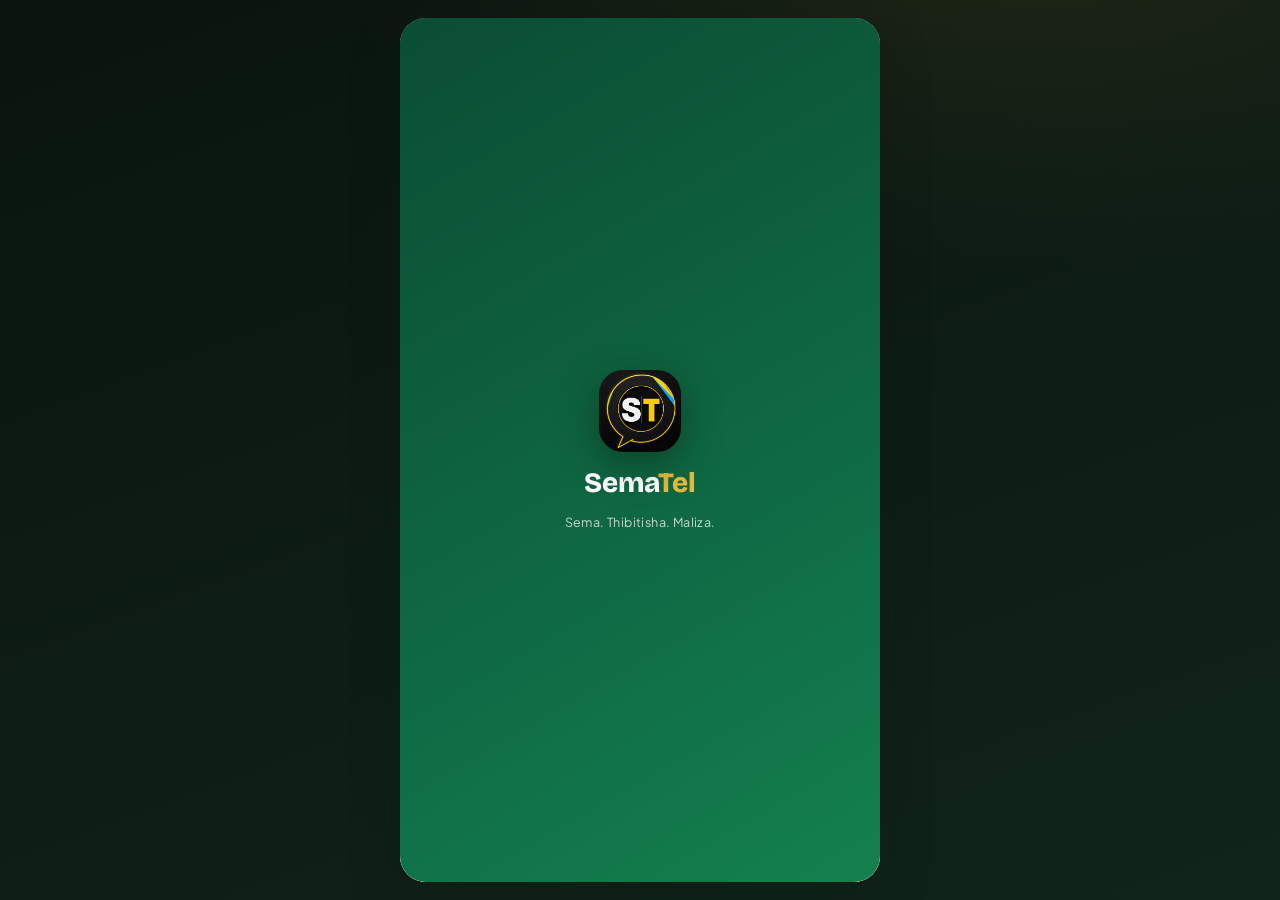
==== commit ec89b5df: "separation of js and css files" ====
--- a/index.html
+++ b/index.html
@@ -2,6 +2,16 @@
 <html lang="sw">
 <head>
 <meta charset="UTF-8"/>
+<script>
+/* Capture the install prompt the instant it fires — must run before the
+   rest of the page parses, since Chromium can dispatch it on repeat
+   visits before DOMContentLoaded. */
+window.__installPromptEvent=null;
+window.addEventListener('beforeinstallprompt',function(e){
+  e.preventDefault();
+  window.__installPromptEvent=e;
+});
+</script>
 <meta name="viewport" content="width=device-width, initial-scale=1.0, maximum-scale=1.0, viewport-fit=cover"/>
 <meta name="apple-mobile-web-app-capable" content="yes"/>
 <meta name="mobile-web-app-capable" content="yes"/>
@@ -21,370 +31,7 @@
 <link href="https://fonts.googleapis.com/css2?family=Bricolage+Grotesque:opsz,wght@12..96,500;12..96,600;12..96,700;12..96,800&family=Plus+Jakarta+Sans:wght@400;500;600;700;800&display=swap" rel="stylesheet"/>
 <link rel="manifest" href="./manifest.json">
 <title>SemaTel — AI ya Huduma za Simu</title>
-<style>
-/* ============================================================
-   SEMATEL v5 — DESIGN SYSTEM
-   Palette: Kilimanjaro forest + savanna gold, paper-green chat
-   Display: Bricolage Grotesque · Body: Plus Jakarta Sans
-   ============================================================ */
-*,*::before,*::after{box-sizing:border-box;margin:0;padding:0}
-:root{
-  --forest:#0B4D33;
-  --forest-2:#0F6B45;
-  --leaf:#17A05E;
-  --leaf-soft:rgba(23,160,94,.1);
-  --gold:#E8B93B;
-  --gold-deep:#B8860B;
-  --gold-soft:rgba(232,185,59,.14);
-  --ink:#131A16;
-  --slate:#3D4A43;
-  --muted:#71807A;
-  --line:rgba(11,77,51,.11);
-  --paper:#F4F7F3;
-  --card:#FFFFFF;
-  --danger:#D33A2C;
-  --danger-soft:#FDF0EE;
-  --blue:#1A5FB4;
-  --grad-hdr:linear-gradient(150deg,#0B4D33 0%,#0F6B45 62%,#14814F 100%);
-  --grad-user:linear-gradient(140deg,#0F6B45,#0B4D33);
-  --grad-gold:linear-gradient(135deg,#E8B93B,#F5D06A);
-  --fd:'Bricolage Grotesque',sans-serif;
-  --fb:'Plus Jakarta Sans',sans-serif;
-  --r-lg:20px;--r-md:14px;--r-sm:10px;
-  --sh-card:0 2px 14px rgba(11,77,51,.08);
-  --sh-pop:0 18px 50px rgba(11,26,18,.28);
-  --app-max:480px;
-  --sat:env(safe-area-inset-top,0px);
-  --sab:env(safe-area-inset-bottom,0px);
-}
-html{height:100%;height:100dvh;overflow:hidden;-webkit-text-size-adjust:100%}
-body{
-  font-family:var(--fb);background:#0A140F;color:var(--ink);
-  margin:0;overflow:hidden;min-height:100%;min-height:100dvh;
-  display:flex;justify-content:center;font-size:15px;
-  touch-action:manipulation;-webkit-tap-highlight-color:transparent;overscroll-behavior:none;
-}
-.app{
-  width:100%;max-width:var(--app-max);height:100dvh;
-  display:flex;flex-direction:column;background:var(--paper);
-  position:relative;overflow:hidden;
-}
-@media(min-width:520px){
-  body{padding:18px 0;background:
-    radial-gradient(1200px 600px at 80% -10%,rgba(232,185,59,.09),transparent 60%),
-    linear-gradient(160deg,#0A140F,#10241A)}
-  .app{border-radius:26px;box-shadow:var(--sh-pop);height:calc(100dvh - 36px);max-height:920px}
-}
-button{font-family:inherit;cursor:pointer;border:none;background:none}
-button:focus-visible,a:focus-visible,input:focus-visible,textarea:focus-visible{outline:2px solid var(--gold);outline-offset:2px}
-@media(prefers-reduced-motion:reduce){*,*::before,*::after{animation-duration:.01ms!important;transition-duration:.01ms!important}}
-
-/* ---------- HEADER ---------- */
-.hdr{
-  flex:0 0 auto;background:var(--grad-hdr);color:#fff;
-  padding:calc(var(--sat) + 10px) 14px 10px;position:relative;z-index:30;
-}
-.hdr::after{content:'';position:absolute;left:0;right:0;bottom:0;height:2px;
-  background:linear-gradient(90deg,transparent,rgba(232,185,59,.65),transparent)}
-.hdr-row{display:flex;align-items:center;gap:10px}
-.hdr-logo{
-  width:40px;height:40px;border-radius:13px;flex:0 0 auto;
-  background:var(--grad-gold);display:grid;place-items:center;
-  font-family:var(--fd);font-weight:800;font-size:19px;color:var(--forest);
-  box-shadow:0 3px 10px rgba(0,0,0,.25);
-}
-.hdr-name{font-family:var(--fd);font-weight:800;font-size:19px;letter-spacing:.2px;line-height:1.1}
-.hdr-name em{font-style:normal;color:var(--gold)}
-.hdr-status{display:flex;align-items:center;gap:5px;font-size:11px;opacity:.85;margin-top:2px}
-.dot{width:7px;height:7px;border-radius:50%;background:#42E58C;box-shadow:0 0 8px #42E58C}
-.dot.off{background:#f0a63c;box-shadow:0 0 8px #f0a63c}
-.hdr-spacer{flex:1}
-.hdr-btn{
-  width:38px;height:38px;border-radius:12px;display:grid;place-items:center;
-  background:rgba(255,255,255,.12);color:#fff;font-size:16px;transition:background .15s;
-}
-.hdr-btn:active{background:rgba(255,255,255,.24)}
-.bal-pill{
-  display:flex;align-items:center;gap:9px;margin-bottom:14px;
-  background:var(--paper);border:1px solid var(--line);
-  border-radius:999px;padding:9px 14px;width:100%;color:var(--ink);text-align:left;
-}
-.bal-pill .lbl{font-size:10.5px;text-transform:uppercase;letter-spacing:.7px;color:var(--muted)}
-.bal-pill .amt{font-family:var(--fd);font-weight:700;font-size:15px;font-variant-numeric:tabular-nums;color:var(--gold-deep)}
-.bal-pill .sub{font-size:11px;color:var(--slate);font-variant-numeric:tabular-nums}
-.bal-pill .eye{margin-left:auto;font-size:15px;color:var(--forest)}
-
-/* ---------- CHAT ---------- */
-.chat{
-  flex:1 1 auto;overflow-y:auto;overflow-x:hidden;
-  padding:16px 14px 8px;display:flex;flex-direction:column;gap:10px;
-  scroll-behavior:smooth;-webkit-overflow-scrolling:touch;
-  background:
-    radial-gradient(700px 340px at 110% 0%,rgba(232,185,59,.06),transparent 55%),
-    var(--paper);
-}
-.msg{max-width:86%;animation:msgIn .28s cubic-bezier(.21,1.02,.55,1) both}
-@keyframes msgIn{from{opacity:0;transform:translateY(10px) scale(.98)}to{opacity:1;transform:none}}
-.msg.bot{align-self:flex-start}
-.msg.user{align-self:flex-end}
-.bubble{
-  padding:11px 14px;border-radius:var(--r-lg);font-size:14.5px;line-height:1.5;
-  white-space:pre-wrap;word-break:break-word;
-}
-.msg.bot .bubble{background:var(--card);color:var(--ink);border-bottom-left-radius:6px;box-shadow:var(--sh-card)}
-.msg.user .bubble{background:var(--grad-user);color:#fff;border-bottom-right-radius:6px;box-shadow:0 3px 12px rgba(11,77,51,.3)}
-.msg .meta{font-size:10px;color:var(--muted);margin-top:4px;padding:0 6px}
-.msg.user .meta{text-align:right}
-.msg.card-msg{max-width:94%}
-.typing{align-self:flex-start;background:var(--card);border-radius:var(--r-lg);border-bottom-left-radius:6px;
-  padding:14px 16px;display:flex;gap:5px;box-shadow:var(--sh-card)}
-.typing span{width:7px;height:7px;border-radius:50%;background:var(--leaf);animation:tp 1.1s infinite}
-.typing span:nth-child(2){animation-delay:.18s}.typing span:nth-child(3){animation-delay:.36s}
-@keyframes tp{0%,60%,100%{transform:translateY(0);opacity:.4}30%{transform:translateY(-5px);opacity:1}}
-
-/* ---------- RICH CARDS ---------- */
-.rcard{
-  background:var(--card);border-radius:var(--r-lg);border-bottom-left-radius:6px;
-  box-shadow:var(--sh-card);padding:14px;border:1px solid var(--line);
-}
-.rcard-title{
-  font-family:var(--fd);font-weight:700;font-size:14px;color:var(--forest);
-  display:flex;align-items:center;gap:7px;margin-bottom:10px;letter-spacing:.2px;
-}
-.rcard-row{display:flex;justify-content:space-between;align-items:center;gap:10px;
-  padding:7px 0;border-bottom:1px dashed var(--line);font-size:13.5px}
-.rcard-row:last-child{border-bottom:none}
-.rcard-row .k{color:var(--muted)}
-.rcard-row .v{font-weight:700;text-align:right;font-variant-numeric:tabular-nums}
-.v.gold{color:var(--gold-deep);font-family:var(--fd);font-size:16px}
-.v.mono{font-family:ui-monospace,monospace;letter-spacing:.5px}
-
-/* SIGNATURE — detected-slots strip: makes the AI's understanding visible */
-.detected{
-  display:flex;flex-wrap:wrap;gap:6px;margin-bottom:11px;padding:9px 10px;
-  background:linear-gradient(135deg,rgba(23,160,94,.07),rgba(232,185,59,.08));
-  border:1px dashed rgba(23,160,94,.4);border-radius:var(--r-md);
-}
-.detected .d-lbl{flex-basis:100%;font-size:10px;font-weight:800;letter-spacing:1px;
-  text-transform:uppercase;color:var(--forest-2);display:flex;align-items:center;gap:5px}
-.d-chip{
-  display:inline-flex;align-items:center;gap:5px;font-size:12px;font-weight:700;
-  background:#fff;border:1px solid var(--line);border-radius:999px;padding:4px 10px;
-  color:var(--slate);animation:chipIn .3s both;
-}
-.d-chip b{color:var(--forest)}
-@keyframes chipIn{from{opacity:0;transform:scale(.85)}to{opacity:1;transform:none}}
-.net-badge{display:inline-flex;align-items:center;gap:5px;font-size:11.5px;font-weight:800;
-  border-radius:999px;padding:3px 9px;color:#fff}
-
-/* Product / bundle cards (framework-image style) */
-.prod{
-  display:flex;align-items:center;gap:11px;padding:11px;border-radius:var(--r-md);
-  border:1.5px solid var(--line);background:#fff;margin-bottom:8px;transition:border-color .15s,transform .12s;
-}
-.prod:last-child{margin-bottom:0}
-.prod:active{transform:scale(.985)}
-.prod .p-ico{width:42px;height:42px;border-radius:12px;background:var(--leaf-soft);
-  display:grid;place-items:center;font-size:20px;flex:0 0 auto}
-.prod .p-body{flex:1;min-width:0}
-.prod .p-name{font-weight:800;font-size:13.5px;color:var(--ink)}
-.prod .p-sub{font-size:11.5px;color:var(--muted);margin-top:1px}
-.prod .p-price{font-family:var(--fd);font-weight:700;color:var(--forest);font-size:14px;white-space:nowrap;font-variant-numeric:tabular-nums}
-.prod .p-buy{
-  background:var(--grad-user);color:#fff;font-weight:800;font-size:12px;
-  border-radius:999px;padding:8px 15px;flex:0 0 auto;box-shadow:0 2px 8px rgba(11,77,51,.3);
-}
-.prod .p-buy:active{transform:scale(.95)}
-.p-cat{font-size:10px;font-weight:800;letter-spacing:1.2px;text-transform:uppercase;
-  color:var(--muted);margin:10px 0 6px}
-.p-cat:first-child{margin-top:0}
-
-/* generic buttons in cards */
-.btn-block{
-  display:flex;width:100%;align-items:center;justify-content:center;gap:8px;
-  background:var(--grad-user);color:#fff;font-weight:800;font-size:13.5px;
-  border-radius:var(--r-md);padding:12px;margin-top:8px;box-shadow:0 3px 10px rgba(11,77,51,.25);
-}
-.btn-block.ghost{background:var(--paper);color:var(--slate);box-shadow:none;border:1px solid var(--line)}
-.btn-block.gold{background:var(--grad-gold);color:var(--forest)}
-.btn-block.red{background:var(--danger-soft);color:var(--danger);box-shadow:none;border:1px solid rgba(211,58,44,.25)}
-.btn-block:active{transform:scale(.98)}
-.btn-grid{display:grid;grid-template-columns:1fr 1fr;gap:8px;margin-top:4px}
-.btn-grid .btn-block{margin-top:0}
-.amt-grid{display:grid;grid-template-columns:repeat(3,1fr);gap:7px}
-.amt-btn{
-  background:#fff;border:1.5px solid var(--line);border-radius:var(--r-sm);
-  padding:11px 4px;font-weight:800;font-size:13px;color:var(--forest);font-variant-numeric:tabular-nums;
-}
-.amt-btn:active{background:var(--leaf-soft);border-color:var(--leaf)}
-.hint{font-size:11.5px;color:var(--muted);margin-top:8px}
-
-/* ---------- PIN PAD ---------- */
-.pin-card{background:var(--card);border-radius:var(--r-lg);border-bottom-left-radius:6px;
-  box-shadow:var(--sh-card);padding:16px;border:1px solid var(--line);text-align:center}
-.pin-title{font-family:var(--fd);font-weight:700;font-size:14px;color:var(--forest);margin-bottom:4px}
-.pin-sub{font-size:11.5px;color:var(--muted);margin-bottom:12px}
-.pin-dots{display:flex;justify-content:center;gap:13px;margin-bottom:14px}
-.pin-dot{width:14px;height:14px;border-radius:50%;border:2px solid var(--line);transition:all .15s}
-.pin-dot.on{background:var(--forest);border-color:var(--forest);transform:scale(1.12)}
-.pin-dots.err .pin-dot{border-color:var(--danger);animation:shake .4s}
-@keyframes shake{0%,100%{transform:translateX(0)}25%{transform:translateX(-6px)}75%{transform:translateX(6px)}}
-.pin-pad{display:grid;grid-template-columns:repeat(3,1fr);gap:8px;max-width:250px;margin:0 auto}
-.pin-key{
-  height:50px;border-radius:var(--r-md);background:var(--paper);border:1px solid var(--line);
-  font-family:var(--fd);font-weight:700;font-size:19px;color:var(--ink);
-}
-.pin-key:active{background:var(--leaf-soft)}
-.pin-key.fn{background:transparent;border:none;font-size:14px;color:var(--muted);font-family:var(--fb);font-weight:700}
-.pin-cancel{margin-top:10px;font-size:12.5px;font-weight:700;color:var(--danger)}
-
-/* ---------- SUCCESS ---------- */
-.succ-wrap{text-align:center;padding:6px 0 2px}
-.succ-ring{
-  width:64px;height:64px;margin:0 auto 8px;border-radius:50%;
-  background:var(--leaf-soft);display:grid;place-items:center;animation:pop .45s cubic-bezier(.2,1.4,.5,1) both;
-}
-.succ-ring svg{width:36px;height:36px}
-.succ-ring path{stroke:var(--leaf);stroke-width:3.4;fill:none;stroke-linecap:round;stroke-linejoin:round;
-  stroke-dasharray:40;stroke-dashoffset:40;animation:draw .5s .2s forwards}
-@keyframes pop{from{transform:scale(.4);opacity:0}to{transform:scale(1);opacity:1}}
-@keyframes draw{to{stroke-dashoffset:0}}
-.succ-t{font-family:var(--fd);font-weight:800;font-size:16px;color:var(--forest)}
-.succ-ref{font-family:ui-monospace,monospace;font-size:12px;color:var(--muted);margin-top:2px}
-
-/* ---------- CHIPS ---------- */
-.chips{
-  flex:0 0 auto;display:flex;gap:8px;overflow-x:auto;padding:8px 14px;
-  scrollbar-width:none;-webkit-overflow-scrolling:touch;
-}
-.chips::-webkit-scrollbar{display:none}
-.chips:empty{display:none}
-.chip{
-  flex:0 0 auto;background:#fff;border:1.5px solid var(--line);border-radius:999px;
-  padding:8px 14px;font-size:12.5px;font-weight:700;color:var(--forest);
-  box-shadow:0 1px 4px rgba(11,77,51,.06);animation:chipIn .3s both;
-}
-.chip:active{background:var(--leaf-soft);border-color:var(--leaf)}
-
-/* ---------- COMPOSER ---------- */
-.composer{
-  flex:0 0 auto;display:flex;align-items:flex-end;gap:8px;
-  padding:10px 12px calc(10px + var(--sab));background:#fff;
-  border-top:1px solid var(--line);position:relative;z-index:25;
-}
-.c-btn{
-  width:44px;height:44px;border-radius:50%;display:grid;place-items:center;
-  font-size:18px;flex:0 0 auto;transition:transform .12s;
-}
-.c-btn:active{transform:scale(.92)}
-.c-plus{background:var(--paper);color:var(--forest);border:1.5px solid var(--line)}
-.c-input-wrap{
-  flex:1;display:flex;align-items:flex-end;background:var(--paper);
-  border:1.5px solid var(--line);border-radius:22px;padding:5px 6px 5px 14px;min-height:44px;
-  transition:border-color .15s;
-}
-.c-input-wrap:focus-within{border-color:var(--leaf)}
-#userInput{
-  flex:1;border:none;background:transparent;resize:none;font-family:var(--fb);
-  font-size:14.5px;line-height:1.4;max-height:96px;padding:7px 0;color:var(--ink);outline:none;
-}
-#userInput::placeholder{color:var(--muted)}
-.c-mic{background:transparent;color:var(--forest);width:38px;height:38px;border-radius:50%;font-size:17px;display:grid;place-items:center}
-.c-mic.rec{background:var(--danger);color:#fff;animation:micPulse 1.2s infinite}
-@keyframes micPulse{0%{box-shadow:0 0 0 0 rgba(211,58,44,.45)}70%{box-shadow:0 0 0 13px rgba(211,58,44,0)}100%{box-shadow:0 0 0 0 rgba(211,58,44,0)}}
-.c-send{background:var(--grad-user);color:#fff;box-shadow:0 3px 10px rgba(11,77,51,.35)}
-.c-send:disabled{opacity:.45;box-shadow:none}
-.voice-hint{
-  position:absolute;left:12px;right:12px;bottom:calc(100% + 6px);
-  background:var(--ink);color:#fff;font-size:12px;border-radius:var(--r-md);
-  padding:9px 13px;display:none;align-items:center;gap:8px;box-shadow:var(--sh-pop);
-}
-.voice-hint.show{display:flex}
-.voice-hint .wv{display:flex;gap:3px;align-items:center}
-.voice-hint .wv i{width:3px;background:var(--gold);border-radius:2px;animation:wv .9s infinite ease-in-out}
-.voice-hint .wv i:nth-child(1){height:8px}.voice-hint .wv i:nth-child(2){height:14px;animation-delay:.15s}
-.voice-hint .wv i:nth-child(3){height:10px;animation-delay:.3s}.voice-hint .wv i:nth-child(4){height:15px;animation-delay:.45s}
-@keyframes wv{0%,100%{transform:scaleY(.5)}50%{transform:scaleY(1.25)}}
-
-/* ---------- SHEETS ---------- */
-.sheet-veil{
-  position:absolute;inset:0;background:rgba(10,20,15,.5);backdrop-filter:blur(2px);
-  opacity:0;pointer-events:none;transition:opacity .22s;z-index:40;
-}
-.sheet-veil.open{opacity:1;pointer-events:auto}
-.sheet{
-  position:absolute;left:0;right:0;bottom:0;background:#fff;z-index:41;
-  border-radius:24px 24px 0 0;padding:10px 16px calc(18px + var(--sab));
-  transform:translateY(105%);transition:transform .28s cubic-bezier(.32,.72,.35,1);
-  max-height:82%;overflow-y:auto;box-shadow:var(--sh-pop);
-}
-.sheet.open{transform:translateY(0)}
-.sheet-grab{width:40px;height:4px;border-radius:4px;background:var(--line);margin:2px auto 12px}
-.sheet-title{font-family:var(--fd);font-weight:800;font-size:16px;color:var(--forest);margin-bottom:12px}
-.svc-grid{display:grid;grid-template-columns:repeat(4,1fr);gap:8px}
-.svc{
-  display:flex;flex-direction:column;align-items:center;gap:6px;padding:11px 2px;
-  border-radius:var(--r-md);background:var(--paper);border:1px solid var(--line);
-}
-.svc:active{background:var(--leaf-soft)}
-.svc .s-ico{font-size:21px}
-.svc .s-lbl{font-size:10.3px;font-weight:700;color:var(--slate);text-align:center;line-height:1.2}
-.menu-item{
-  display:flex;align-items:center;gap:12px;width:100%;padding:13px 6px;
-  border-bottom:1px solid var(--line);font-size:14px;font-weight:700;color:var(--ink);text-align:left;
-}
-.menu-item:last-child{border-bottom:none}
-.menu-item .mi-ico{width:36px;height:36px;border-radius:11px;background:var(--leaf-soft);display:grid;place-items:center;font-size:16px}
-.menu-item .mi-sub{display:block;font-size:11px;font-weight:500;color:var(--muted);margin-top:1px}
-
-/* ---------- BANNERS / SPLASH ---------- */
-.net-banner{
-  flex:0 0 auto;background:#9a5b00;color:#fff;font-size:12px;font-weight:700;
-  text-align:center;padding:6px;display:none;
-}
-.net-banner.show{display:block}
-.splash{
-  position:absolute;inset:0;z-index:100;background:var(--grad-hdr);
-  display:flex;flex-direction:column;align-items:center;justify-content:center;gap:14px;
-  transition:opacity .4s,visibility .4s;
-}
-.splash.hide{opacity:0;visibility:hidden}
-.splash .sp-logo-wrap{position:relative;width:82px;height:82px;display:grid;place-items:center}
-.splash .sp-ring{
-  position:absolute;width:82px;height:82px;border-radius:50%;
-  border:3px solid var(--gold);opacity:0;pointer-events:none;
-  animation:ringExpand 1.8s ease-out infinite;
-}
-.splash .sp-ring:nth-child(1){animation-delay:0s}
-.splash .sp-ring:nth-child(2){animation-delay:.6s}
-.splash .sp-ring:nth-child(3){animation-delay:1.2s}
-@keyframes ringExpand{
-  0%{transform:scale(1);opacity:.85}
-  100%{transform:scale(2.3);opacity:0}
-}
-.splash .sp-logo{
-  position:relative;z-index:1;
-  width:82px;height:82px;border-radius:24px;background:var(--grad-gold);
-  display:grid;place-items:center;font-family:var(--fd);font-weight:800;font-size:40px;color:var(--forest);
-  box-shadow:0 12px 40px rgba(0,0,0,.35);animation:pop .5s both;
-}
-.splash .sp-name{font-family:var(--fd);font-weight:800;font-size:28px;color:#fff}
-.splash .sp-name em{font-style:normal;color:var(--gold)}
-.splash .sp-tag{font-size:12.5px;color:rgba(255,255,255,.75);letter-spacing:.4px}
-.toast{
-  position:absolute;bottom:calc(88px + var(--sab));left:50%;transform:translateX(-50%) translateY(16px);
-  background:var(--ink);color:#fff;font-size:12.5px;font-weight:700;border-radius:999px;
-  padding:9px 17px;opacity:0;pointer-events:none;transition:all .25s;z-index:60;white-space:nowrap;max-width:92%;
-  overflow:hidden;text-overflow:ellipsis;
-}
-.toast.show{opacity:1;transform:translateX(-50%) translateY(0)}
-input.txt,select.txt{
-  width:100%;border:1.5px solid var(--line);border-radius:var(--r-sm);padding:11px 12px;
-  font-family:var(--fb);font-size:14px;background:#fff;color:var(--ink);margin-top:6px;
-}
-input.txt:focus{border-color:var(--leaf);outline:none}
-.lbl-sm{font-size:11px;font-weight:800;color:var(--muted);text-transform:uppercase;letter-spacing:.6px}
-</style>
+<link rel="stylesheet" href="./styles.css">
 </head>
 <body>
 <div class="app" id="app">
@@ -395,10 +42,10 @@
       <span class="sp-ring"></span>
       <span class="sp-ring"></span>
       <span class="sp-ring"></span>
-      <div class="sp-logo">S</div>
+      <img class="sp-logo" src="./logo/sematel.png" alt="SemaTel">
     </div>
     <div class="sp-name">Sema<em>Tel</em></div>
-    <div class="sp-tag" id="splashTag">Sema. Thibitisha. Maliza.</div>
+    <div class="sp-tag" id="splashTag">Sema. Pata. Maliza.</div>
   </div>
 
   <!-- HEADER -->
@@ -462,1632 +109,6 @@
   <div class="toast" id="toast"></div>
 </div>
 
-<script>
-/* ============================================================
-   SEMATEL ENGINE v5
-   "One message → One intent → One PIN → One result."
-   Layers:
-     1. NLU        — parse(text) → intent + entities (slots)
-     2. SERVICES   — declarative slot specs per service
-     3. TX ENGINE  — universal fill → review → PIN → execute
-     4. UI         — chat renderer, cards, chips, sheets
-     5. VOICE      — Web Speech input (+ iOS standalone relay)
-     6. PWA        — service worker, install, offline queue
-   ============================================================ */
-'use strict';
-
-/* ============================ 0. DATA ============================ */
-const NETWORK_PREFIXES={
-  '0611':'Vodacom','0612':'Vodacom','0613':'Vodacom','0614':'Vodacom','0615':'Vodacom',
-  '0616':'Vodacom','0617':'Vodacom','0618':'Vodacom','0619':'Vodacom',
-  '0741':'Vodacom','0742':'Vodacom','0743':'Vodacom','0744':'Vodacom','0745':'Vodacom',
-  '0746':'Vodacom','0747':'Vodacom','0748':'Vodacom','0749':'Vodacom',
-  '0710':'Vodacom','0711':'Vodacom','0712':'Vodacom','0713':'Vodacom','0714':'Vodacom',
-  '0715':'Vodacom','0716':'Vodacom','0717':'Vodacom','0718':'Vodacom','0719':'Vodacom',
-  '0620':'Airtel','0621':'Airtel','0622':'Airtel','0623':'Airtel','0624':'Airtel',
-  '0625':'Airtel','0626':'Airtel','0627':'Airtel','0628':'Airtel','0629':'Airtel',
-  '0680':'Tigo','0681':'Tigo','0682':'Tigo','0683':'Tigo','0684':'Tigo',
-  '0671':'Tigo','0672':'Tigo','0673':'Tigo','0674':'Tigo','0675':'Tigo',
-  '0676':'Tigo','0677':'Tigo','0678':'Tigo','0679':'Tigo',
-  '0650':'Halotel','0651':'Halotel','0652':'Halotel','0653':'Halotel',
-  '0654':'Halotel','0655':'Halotel','0656':'Halotel','0657':'Halotel','0658':'Halotel','0659':'Halotel',
-  '0780':'Airtel','0781':'Airtel','0782':'Airtel','0783':'Airtel','0784':'Airtel',
-  '0785':'Airtel','0786':'Airtel','0787':'Airtel','0788':'Airtel','0789':'Airtel',
-  '0754':'Halotel','0755':'Halotel','0756':'Halotel','0757':'Halotel','0758':'Halotel',
-  '0690':'TTCL','0691':'TTCL','0692':'TTCL'
-};
-const NETWORK_WALLET={'Vodacom':'M-Pesa','Airtel':'Airtel Money','Tigo':'Tigo Pesa','Halotel':'HaloPesa','TTCL':'T-Pesa'};
-const NETWORK_COLOR={'Vodacom':'#e00','Airtel':'#e53','Tigo':'#06c','Halotel':'#a0c','TTCL':'#c60'};
-const WALLET_LIST=['M-Pesa','Airtel Money','Tigo Pesa','HaloPesa'];
-
-/* Street-Swahili amounts (longest keys matched first) */
-const STREET_AMOUNTS={
-  'jero':500,'mia tano':500,'nusu elfu':500,'mia moja':100,'mia mbili':200,'mia':100,
-  'buku mbili':2000,'mbili buku':2000,'elfu mbili':2000,'buku tatu':3000,'elfu tatu':3000,
-  'buku nne':4000,'elfu nne':4000,'buku tano':5000,'elfu tano':5000,
-  'buku sita':6000,'elfu sita':6000,'buku saba':7000,'elfu saba':7000,
-  'buku nane':8000,'elfu nane':8000,'buku tisa':9000,'elfu tisa':9000,
-  'buku kumi':10000,'elfu kumi':10000,'kumi':10000,
-  'ishirini':20000,'thelathini':30000,'arobaini':40000,'hamsini':50000,
-  'buku':1000,'elfu moja':1000,'elfu':1000,'kibuyu':1000,'tano':5000
-};
-/* Street products → intent + prefilled slots */
-const STREET_PRODUCTS={
-  'sms za jero':{intent:'SMS',amount:500},'sms za buku':{intent:'SMS',amount:1000},
-  'meseji za jero':{intent:'SMS',amount:500},
-  'dakika za jero':{intent:'MINUTES',amount:500},'dakika za buku':{intent:'MINUTES',amount:1000},
-  'net ya buku':{intent:'DATA',amount:1000},'net ya jero':{intent:'DATA',amount:500},
-  'bando la buku':{intent:'DATA',amount:1000},'bando la jero':{intent:'DATA',amount:500},
-  'nusu gb':{intent:'DATA',productMB:512},'nusu giga':{intent:'DATA',productMB:512},
-  'gb moja':{intent:'DATA',productMB:1024},'giga moja':{intent:'DATA',productMB:1024},
-  'gb mbili':{intent:'DATA',productMB:2048},'gb tatu':{intent:'DATA',productMB:3072},
-  'gb tano':{intent:'DATA',productMB:5120},'gb kumi':{intent:'DATA',productMB:10240}
-};
-/* Swahili GB counting words: "gb mbili" handled above; digits handled in NLU */
-
-const DATA_CATALOGUE=[
-  {name:'500MB Kila Siku',gb:.5,price:500, validity:'Masaa 24',period:'daily'},
-  {name:'1GB Kila Siku', gb:1, price:1000,validity:'Masaa 24',period:'daily'},
-  {name:'1GB Wiki',      gb:1, price:2000,validity:'Siku 7',  period:'weekly'},
-  {name:'3GB Wiki',      gb:3, price:3000,validity:'Siku 7',  period:'weekly'},
-  {name:'5GB Wiki',      gb:5, price:5000,validity:'Siku 7',  period:'weekly'},
-  {name:'10GB Mwezi',    gb:10,price:10000,validity:'Siku 30',period:'monthly'},
-  {name:'15GB Mwezi',    gb:15,price:15000,validity:'Siku 30',period:'monthly'},
-  {name:'30GB Mwezi',    gb:30,price:30000,validity:'Siku 30',period:'monthly'}
-];
-const SMS_CATALOGUE=[
-  {name:'100 SMS',count:100,price:500,validity:'Siku 7'},
-  {name:'250 SMS',count:250,price:1000,validity:'Siku 14'},
-  {name:'500 SMS',count:500,price:2000,validity:'Siku 30'}
-];
-const MINUTE_CATALOGUE=[
-  {name:'50 Dakika', minutes:50, price:500, validity:'Siku 1'},
-  {name:'100 Dakika',minutes:100,price:1000,validity:'Siku 7'},
-  {name:'250 Dakika',minutes:250,price:2000,validity:'Siku 14'},
-  {name:'500 Dakika',minutes:500,price:4000,validity:'Siku 30'}
-];
-const VOUCHER_CODES={
-  'STAIR1000':{type:'AIRTIME',value:1000},'STAIR5000':{type:'AIRTIME',value:5000},
-  'STDATA1GB':{type:'DATA',value:1024},'STDATA5GB':{type:'DATA',value:5120},
-  'DEMO12345':{type:'AIRTIME',value:1000},'DEMO54321':{type:'DATA',value:2048}
-};
-const TV_PROVIDERS=[
-  {name:'DStv',icon:'📡',keys:['dstv']},
-  {name:'Azam TV',icon:'🔵',keys:['azam']},
-  {name:'Startimes',icon:'⭐',keys:['startimes','starttime','star times']},
-  {name:'DAWASA (Maji)',icon:'💧',keys:['dawasa','dawasco','maji','water']}
-];
-const GOVT_SERVICES=[
-  {name:'TRA — Kodi',icon:'🏛️',code:'TRA',keys:['tra','kodi','tax','vat']},
-  {name:'RITA — Usajili',icon:'📋',code:'RITA',keys:['rita','usajili','cheti']},
-  {name:'BRELA — Biashara',icon:'🏢',code:'BRELA',keys:['brela','biashara']},
-  {name:'NSSF — Mchango',icon:'🛡️',code:'NSSF',keys:['nssf','mchango','pension']}
-];
-const INTL_DESTINATIONS=[
-  {country:'Kenya', flag:'🇰🇪',wallet:'M-Pesa Kenya',   cur:'KES',rate:.031,keys:['kenya','nairobi','ke']},
-  {country:'Uganda',flag:'🇺🇬',wallet:'MTN Money',      cur:'UGX',rate:1.43, keys:['uganda','kampala','ug']},
-  {country:'Zambia',flag:'🇿🇲',wallet:'Airtel Money ZM',cur:'ZMW',rate:.0104,keys:['zambia','lusaka','zm']},
-  {country:'Rwanda',flag:'🇷🇼',wallet:'MTN Rwanda',     cur:'RWF',rate:.54,  keys:['rwanda','kigali','rw']}
-];
-
-/* Intent lexicon — phrases matched on word boundaries, longest first */
-const LEXICON={
-  AIRTIME:['muda wa maongezi','ongeza salio','nunua salio','jaza salio','weka salio','niongezee salio','buy airtime','add airtime','nunua airtime','recharge','airtime','vocha ya salio','credit','salio la kuongea'],
-  MINUTES:['dakika za kupiga','nipe dakika','nunua dakika','buy minutes','dakika','miniti','minutes'],
-  DATA:['bando la internet','kifurushi cha internet','kifurushi cha data','vifurushi vya data','nunua data','ongeza data','nipe internet','nahitaji gb','nataka data','bando','bundle','vifurushi','kifurushi','neti','net','intaneti','internet','mtandao','paketi','data','mb','gb','giga'],
-  SMS:['ujumbe mfupi','kifurushi cha sms','nunua sms','sms bundle','buy sms','meseji','message','sms','msg'],
-  BALANCE:['angalia salio','kagua salio','salio langu','salio lililobaki','check balance','check salio','nicheki salio','balansi','balance','salio','baki yangu','check data','baki'],
-  VOUCHER:['ingiza vocha','namba ya vocha','voucher code','redeem voucher','use voucher','vocha','voucher'],
-  MONEY:['tuma pesa','tuma hela','tuma shilingi','peleka pesa','peleka hela','mtumie','hamisha pesa','send money','tuma','peleka','transfer'],
-  LUKU:['nunua luku','nunua umeme','lipa umeme','token ya umeme','buy luku','luku','umeme','tanesco','electricity','token','meta','mita','meter'],
-  BILLS:['lipa bili','bili ya maji','bili ya tv','king\'amuzi','dstv','azam tv','startimes','dawasa','dawasco','tv licence','water bill','pay bills','bili','bill'],
-  INTL:['tuma pesa nje','pesa nje ya nchi','international transfer','tuma kenya','tuma uganda','tuma zambia','tuma rwanda','tuma nje','international'],
-  GOVT:['malipo ya serikali','control number','namba ya malipo','serikali','tra','rita','brela','nssf','kodi','gepg','government','tax'],
-  SCHOOL:['ada ya shule','ada ya chuo','lipa karo','school fees','karo','ada'],
-  PAYBILL:['lipa namba','paybill','lipa number','till number','till','bill number'],
-  HISTORY:['miamala yangu','historia','history','transactions','risiti zangu','miamala'],
-  ACCOUNT:['akaunti yangu','akaunti','profile','mipangilio','settings','taarifa zangu'],
-  HELP:['nahitaji msaada','msaada','saidia','help','maswali','faq','support','unaweza nini','unafanya nini'],
-  GREET:['habari yako','habari','mambo','hujambo','shikamoo','salama','hello','hi','hey','vipi','niaje','jambo','good morning','asubuhi njema'],
-  THANKS:['asante sana','asante','ahsante','nashukuru','thanks','thank you','shukrani','poa'],
-  CANCEL:['ghairi','acha','sitaki','cancel','stop','hapana','futa','anza upya','restart','mwanzo','home'],
-  YES:['ndio','ndiyo','sawa','yes','ok','okay','oke','endelea','thibitisha','confirm','sawasawa']
-};
-
-/* ============================ I18N ============================ */
-const I18N={
-sw:{
-  tag:'Sema. Thibitisha. Maliza.',
-  online:'Mtandaoni · AI iko tayari',offline:'Nje ya mtandao',
-  wallet:'Wallet',placeholder:'Andika au sema unachotaka…',
-  listening:'Nasikiliza… sema sasa',
-  welcome_back:n=>`Karibu tena${n?', '+n:''} 👋`,
-  welcome:'Mimi ni SemaTel — msaidizi wako wa huduma za simu na pesa.\n\nSema tu unachotaka kwa lugha yako, mfano:\n“Nunua sms za jero” · “Tuma 10,000 kwa 0712…” · “Luku 10000 meta 01234567890”',
-  clarify:'Samahani, sijaelewa vizuri. 🤔 Jaribu kusema kwa mfano “nunua GB 2” au chagua huduma hapa chini.',
-  detected:'Nimegundua',
-  svc_all:'Huduma Zote',menu:'Menyu',
-  ask_amount:'Kiasi gani? Andika au chagua 👇',
-  ask_phone:'Namba ya mpokeaji? (mfano 0712 345 678)',
-  ask_meter:'Weka namba ya mita ya LUKU (tarakimu 11–13):',
-  ask_code:'Weka namba ya vocha:',
-  ask_bundle:'Chagua kifurushi au andika (mfano “GB 2” au “buku”):',
-  ask_provider_bill:'Bili ya nani? Chagua 👇',
-  ask_account:'Weka namba ya akaunti / kadi:',
-  ask_govt:'Chagua taasisi 👇',
-  ask_ref:'Weka namba ya kumbukumbu (Control No. / Reg No.):',
-  ask_paybill:'Weka Lipa Namba / Paybill:',
-  ask_country:'Unatuma nchi gani? 👇',
-  confirm:'THIBITISHA',cancel:'Ghairi',pay:'Lipa',buy:'Nunua',later:'Baadaye',
-  pin_title:'Weka PIN yako',pin_sub:a=>`Tarakimu 4 · Muamala wa Tsh ${a}`,
-  pin_wrong:r=>`PIN si sahihi. Umebakiwa na nafasi ${r}.`,
-  pin_locked:m=>`🚫 PIN imefungwa kwa dakika ${m}. Jaribu tena baadaye.`,
-  processing:'Inatuma…',success:'IMEFANIKIWA',failed:'IMESHINDIKANA',
-  insufficient:(need,src)=>`⚠️ Salio la ${src} halitoshi. Unahitaji Tsh ${need} zaidi.`,
-  pay_via:'Lipa kupitia:',
-  ext_wallet_note:w=>`Utathibitisha kwa PIN ya ${w}.`,
-  bal_after:'Salio Baada',amount:'Kiasi',recipient:'Mpokeaji',network:'Mtandao',
-  service:'Huduma',payment:'Malipo',details:'Maelezo',meter_no:'Namba ya Mita',
-  token:'Tokeni ya LUKU',ref:'Kumbukumbu',date:'Tarehe',fee:'Ada',total:'Jumla',
-  rate:'Kiwango',receives:'Atapokea',account:'Akaunti',
-  more_help:'Karibu tena — niambie huduma nyingine wakati wowote. 🙌',
-  receipt_share:'Shiriki',receipt_save:'Pakua',receipt_copy:'Nakili',
-  copied:'Imenakiliwa ✓',saved:'Risiti imehifadhiwa ✓',
-  offline_q:'📥 Hakuna intaneti — muamala umewekwa kwenye foleni. Utakamilika mtandao ukirudi.',
-  fraud:'⚠️ Muamala umesimamishwa kwa usalama. Subiri kidogo kisha jaribu tena.',
-  greet:['Habari! 👋 Nikusaidieje leo?','Mambo vipi! Niambie unachohitaji.','Salama! Niko tayari — sema tu.'],
-  thanks:['Karibu sana! 🙌','Asante kwako! Karibu tena.','Furaha yangu! 💚'],
-  bye:'Sawa. Ukihitaji chochote, andika tu — au bonyeza ➕ kuona huduma zote.',
-  balances:'Salio Zako',airtime:'Airtime',data:'Data',sms_b:'SMS',mins:'Dakika',
-  history_t:'Miamala ya Karibuni',no_history:'Bado hakuna miamala. Anza kwa kusema “nunua GB 1”. ',
-  voice_unsupported:'Kifaa hiki hakiruhusu sauti hapa. Tumia maandishi au fungua kwenye Chrome/Safari.',
-  voice_denied:'Ruhusa ya mikrofoni imekataliwa. Iwashe kwenye mipangilio ya kivinjari.',
-  install:'Sakinisha Programu',installed:'Imesakinishwa ✓',
-  install_ios:'Kwenye iPhone: gusa Shiriki (⬆️) kisha “Add to Home Screen”.',
-  lang_switched:'Language switched to English 🇬🇧',
-  acc_name:'Jina',acc_phone:'Namba Yako',acc_pin:'Badilisha PIN',acc_reset:'Futa Data ya Demo',
-  new_pin_ok:'PIN mpya imehifadhiwa ✓',reset_ok:'Data imerudishwa mwanzo ✓',
-  luku_units:'Uniti',choose_amt_luku:'Kiasi cha umeme?',
-  yes_lbl:'NDIYO',no_lbl:'HAPANA',
-  data_hdr:'Vifurushi vya Data',sms_hdr:'Vifurushi vya SMS',min_hdr:'Vifurushi vya Dakika',
-  best_for:a=>`Vinavyolingana na Tsh ${a}:`,
-  own_number:'Namba yako',
-  voucher_ok:v=>`Vocha imekubaliwa: ${v}`,voucher_bad:'❌ Namba ya vocha si sahihi. Jaribu tena:',
-  chips_home:['💰 Salio','📶 Nunua Data','📱 Airtime','💸 Tuma Pesa','⚡ LUKU','💬 SMS','📞 Dakika','🧾 Miamala'],
-  demo_note:'Hii ni DEMO — hakuna pesa halisi inayotumika. PIN ya majaribio: 1234'
-},
-en:{
-  tag:'Say it. Confirm. Done.',
-  online:'Online · AI ready',offline:'Offline',
-  wallet:'Wallet',placeholder:'Type or say what you need…',
-  listening:'Listening… speak now',
-  welcome_back:n=>`Welcome back${n?', '+n:''} 👋`,
-  welcome:'I\'m SemaTel — your assistant for telecom & money services.\n\nJust say what you want, e.g.:\n“Buy 2GB” · “Send 10,000 to 0712…” · “LUKU 10000 meter 01234567890”',
-  clarify:'Sorry, I didn\'t quite get that. 🤔 Try e.g. “buy 2GB”, or pick a service below.',
-  detected:'Detected',
-  svc_all:'All Services',menu:'Menu',
-  ask_amount:'How much? Type or pick 👇',
-  ask_phone:'Recipient number? (e.g. 0712 345 678)',
-  ask_meter:'Enter LUKU meter number (11–13 digits):',
-  ask_code:'Enter voucher code:',
-  ask_bundle:'Pick a bundle or type one (e.g. “2GB” or “1000”):',
-  ask_provider_bill:'Which bill? Pick 👇',
-  ask_account:'Enter account / card number:',
-  ask_govt:'Choose institution 👇',
-  ask_ref:'Enter reference (Control No. / Reg No.):',
-  ask_paybill:'Enter Paybill / Till number:',
-  ask_country:'Sending to which country? 👇',
-  confirm:'CONFIRM',cancel:'Cancel',pay:'Pay',buy:'Buy',later:'Later',
-  pin_title:'Enter your PIN',pin_sub:a=>`4 digits · Transaction of Tsh ${a}`,
-  pin_wrong:r=>`Wrong PIN. ${r} attempt(s) left.`,
-  pin_locked:m=>`🚫 PIN locked for ${m} min. Try again later.`,
-  processing:'Processing…',success:'SUCCESSFUL',failed:'FAILED',
-  insufficient:(need,src)=>`⚠️ Insufficient ${src} balance. You need Tsh ${need} more.`,
-  pay_via:'Pay via:',
-  ext_wallet_note:w=>`You\'ll confirm with your ${w} PIN.`,
-  bal_after:'Balance After',amount:'Amount',recipient:'Recipient',network:'Network',
-  service:'Service',payment:'Payment',details:'Details',meter_no:'Meter Number',
-  token:'LUKU Token',ref:'Reference',date:'Date',fee:'Fee',total:'Total',
-  rate:'Rate',receives:'Receives',account:'Account',
-  more_help:'Anytime — tell me the next service whenever you\'re ready. 🙌',
-  receipt_share:'Share',receipt_save:'Download',receipt_copy:'Copy',
-  copied:'Copied ✓',saved:'Receipt saved ✓',
-  offline_q:'📥 You\'re offline — transaction queued. It will complete when you\'re back online.',
-  fraud:'⚠️ Transaction paused for security. Wait a moment and try again.',
-  greet:['Hi there! 👋 How can I help?','Hello! Tell me what you need.','Hey! Ready when you are — just say it.'],
-  thanks:['You\'re welcome! 🙌','Anytime!','My pleasure! 💚'],
-  bye:'Alright. Whenever you need anything, just type — or tap ➕ for all services.',
-  balances:'Your Balances',airtime:'Airtime',data:'Data',sms_b:'SMS',mins:'Minutes',
-  history_t:'Recent Transactions',no_history:'No transactions yet. Start by saying “buy 1GB”.',
-  voice_unsupported:'Voice isn\'t available here. Use text, or open in Chrome/Safari.',
-  voice_denied:'Microphone permission denied. Enable it in browser settings.',
-  install:'Install App',installed:'Installed ✓',
-  install_ios:'On iPhone: tap Share (⬆️) then “Add to Home Screen”.',
-  lang_switched:'Lugha imebadilishwa kuwa Kiswahili 🇹🇿',
-  acc_name:'Name',acc_phone:'Your Number',acc_pin:'Change PIN',acc_reset:'Reset Demo Data',
-  new_pin_ok:'New PIN saved ✓',reset_ok:'Demo data reset ✓',
-  luku_units:'Units',choose_amt_luku:'Electricity amount?',
-  yes_lbl:'YES',no_lbl:'NO',
-  data_hdr:'Data Bundles',sms_hdr:'SMS Bundles',min_hdr:'Minute Bundles',
-  best_for:a=>`Best matches for Tsh ${a}:`,
-  own_number:'Your number',
-  voucher_ok:v=>`Voucher accepted: ${v}`,voucher_bad:'❌ Invalid voucher code. Try again:',
-  chips_home:['💰 Balance','📶 Buy Data','📱 Airtime','💸 Send Money','⚡ LUKU','💬 SMS','📞 Minutes','🧾 History'],
-  demo_note:'This is a DEMO — no real money moves. Demo PIN: 1234'
-}};
-function T(key,...args){const v=I18N[Store.s.lang][key];return typeof v==='function'?v(...args):v;}
-
-/* ============================ UTILS ============================ */
-const $=id=>document.getElementById(id);
-function escapeHTML(s){return String(s==null?'':s).replace(/[&<>"']/g,c=>({'&':'&amp;','<':'&lt;','>':'&gt;','"':'&quot;',"'":'&#39;'}[c]));}
-function fmt(n){return Number(n||0).toLocaleString('en-US');}
-function fmtMB(mb){return mb>=1024?(mb/1024).toFixed(mb%1024?1:0)+' GB':Math.round(mb)+' MB';}
-function detectNetwork(msisdn){
-  if(!msisdn)return null;
-  const d=String(msisdn).replace(/\D/g,'');
-  const local=d.startsWith('255')?'0'+d.slice(3):d;
-  return NETWORK_PREFIXES[local.slice(0,4)]||null;
-}
-function networkWallet(net){return NETWORK_WALLET[net]||'M-Pesa';}
-function netBadge(net){
-  if(!net)return'';
-  return `<span class="net-badge" style="background:${NETWORK_COLOR[net]||'#555'}">📡 ${escapeHTML(net)}</span>`;
-}
-function genRef(){return 'ST'+Math.floor(10000000+Math.random()*89999999);}
-function genToken(){let t=[];for(let i=0;i<5;i++)t.push(String(Math.floor(1000+Math.random()*8999)));return t.join('-');}
-function hashPIN(p){let h=5381;const s='sematel:'+p;for(let i=0;i<s.length;i++){h=((h<<5)+h+s.charCodeAt(i))|0;}return String(h>>>0);}
-function nowStamp(){const d=new Date();return{date:d.toLocaleDateString('en-GB'),time:d.toLocaleTimeString([],{hour:'2-digit',minute:'2-digit'})};}
-
-/* ============================ STORE ============================ */
-const Store={
-  KEY:'sematel_v5',
-  s:null,
-  defaults(){return{
-    lang:'sw',
-    profile:{name:'',phone:'0712 345 678',pinHash:hashPIN('1234')},
-    bal:{wallet:50000,airtime:3200,dataMB:1536,sms:45,minutes:20},
-    balHidden:false,
-    tts:false,
-    history:[],           /* [{ref,type,details,amount,date,time,status}] */
-    queue:[],             /* offline queued tx */
-    pin:{attempts:0,lockUntil:0},
-    txTimes:[],           /* fraud velocity */
-    visited:false
-  };},
-  load(){
-    try{const r=localStorage.getItem(this.KEY);this.s=r?Object.assign(this.defaults(),JSON.parse(r)):this.defaults();}
-    catch(e){this.s=this.defaults();}
-    /* deep-merge safety */
-    const d=this.defaults();
-    this.s.profile=Object.assign({},d.profile,this.s.profile);
-    this.s.bal=Object.assign({},d.bal,this.s.bal);
-    this.s.pin=Object.assign({},d.pin,this.s.pin);
-  },
-  save(){try{localStorage.setItem(this.KEY,JSON.stringify(this.s));}catch(e){}},
-  reset(){this.s=this.defaults();this.s.visited=true;this.save();}
-};
-Store.load();
-
-/* ============================ 1. NLU ============================ */
-/* One pass over the message extracts EVERYTHING it can:
-   intent + amount + phone + meter + GB/MB product + provider +
-   period + voucher code + bill/govt/country hints.
-   The engine then only asks for what is still missing.        */
-const LexIndex=(function(){
-  const list=[];
-  Object.keys(LEXICON).forEach(intent=>LEXICON[intent].forEach(p=>{
-    const ph=(p||'').toLowerCase().trim();if(ph)list.push({intent,phrase:ph});
-  }));
-  list.sort((a,b)=>b.phrase.length-a.phrase.length);
-  const esc=s=>s.replace(/[-/\\^$*+?.()|[\]{}]/g,'\\$&');
-  list.forEach(it=>it.re=new RegExp('(^|[^a-z0-9])'+esc(it.phrase)+'($|[^a-z0-9])','i'));
-  return{
-    match(text){
-      for(const it of list){if(it.re.test(text))return it;}
-      return null;
-    }
-  };
-})();
-
-function parse(raw){
-  const text=String(raw||'').trim();
-  const t=text.toLowerCase();
-  const r={intent:null,confidence:0,amount:null,phone:null,meter:null,
-           productMB:null,provider:null,wallet:null,period:null,code:null,
-           bill:null,govt:null,country:null,paybill:null,text};
-
-  /* street product shortcuts — highest confidence */
-  for(const k of Object.keys(STREET_PRODUCTS).sort((a,b)=>b.length-a.length)){
-    if(t.includes(k)){
-      const sp=STREET_PRODUCTS[k];
-      r.intent=sp.intent;r.confidence=.99;
-      if(sp.amount)r.amount=sp.amount;
-      if(sp.productMB)r.productMB=sp.productMB;
-      break;
-    }
-  }
-  /* lexicon intent */
-  if(!r.intent){const hit=LexIndex.match(t);if(hit){r.intent=hit.intent;r.confidence=.95;}}
-
-  /* phone (do before meter so an msisdn isn't mistaken for a meter) */
-  const pm=t.match(/(\+?255\s?[67]\d{2}[\s-]?\d{3}[\s-]?\d{3}|0[67]\d{2}[\s-]?\d{3}[\s-]?\d{3}|0[67]\d{8})/);
-  if(pm){r.phone=pm[0].replace(/[\s-]/g,'');const net=detectNetwork(r.phone);if(net){r.provider=net;r.wallet=networkWallet(net);}}
-
-  /* meter: 11–13 digit group (separators allowed) that isn't the phone */
-  const digitRuns=text.match(/\d[\d\s-]{9,20}\d/g)||[];
-  for(const run of digitRuns){
-    const d=run.replace(/\D/g,'');
-    if(d.length>=11&&d.length<=13&&d!==(r.phone||'').replace(/\D/g,'')){
-      r.meter=d;if(!r.intent){r.intent='LUKU';r.confidence=.9;}break;
-    }
-  }
-
-  /* data size: "2gb", "gb 2", "500mb", "mb 500", "1.5 gb" */
-  let g=t.match(/(\d+(?:\.\d+)?)\s*gb\b/)||t.match(/\bgb\s*(\d+(?:\.\d+)?)/)||t.match(/(\d+(?:\.\d+)?)\s*giga/);
-  let mb=t.match(/(\d+(?:\.\d+)?)\s*mb\b/)||t.match(/\bmb\s*(\d+(?:\.\d+)?)/);
-  if(g){r.productMB=parseFloat(g[1])*1024;if(!r.intent||r.intent==='AIRTIME'){r.intent='DATA';r.confidence=.96;}}
-  else if(mb){r.productMB=parseFloat(mb[1]);if(!r.intent){r.intent='DATA';r.confidence=.96;}}
-
-  /* period for data */
-  if(/\bsiku\b|\bdaily\b|\bleo\b|\bday\b/.test(t))r.period='daily';
-  if(/\bwiki\b|\bweek/.test(t))r.period='weekly';
-  if(/\bmwezi\b|\bmonth/.test(t))r.period='monthly';
-
-  /* amount: street slang first (longest key), then numeric */
-  for(const k of Object.keys(STREET_AMOUNTS).sort((a,b)=>b.length-a.length)){
-    if(new RegExp('(^|[^a-z])'+k.replace(/ /g,'\\s+')+'($|[^a-z])','i').test(t)){r.amount=STREET_AMOUNTS[k];break;}
-  }
-  if(r.amount==null){
-    /* numeric amounts — skip the digits already consumed by phone/meter/GB */
-    let scrub=t;
-    if(r.phone){
-      const pd=r.phone.replace(/\D/g,'');
-      scrub=scrub.replace(new RegExp(pd.split('').join('[\\s-]?')),' ');
-      scrub=scrub.replace(new RegExp('\\+?255[\\s-]?'+pd.slice(1).split('').join('[\\s-]?')),' ');
-    }
-    if(r.meter)scrub=scrub.replace(new RegExp(r.meter.split('').join('[\\s-]?')),' ');
-    scrub=scrub.replace(/\d+(?:\.\d+)?\s*(gb|mb|giga)/g,' ').replace(/(gb|mb)\s*\d+(?:\.\d+)?/g,' ');
-    const nm=scrub.match(/(\d[\d,\.]*)\s*(k\b|elfu)?/);
-    if(nm&&nm[1]){
-      let a=parseInt(nm[1].replace(/[,\.]/g,''),10);
-      if((nm[2]||'').trim()&&a<1000)a*=1000;
-      if(a>0&&a<=5000000)r.amount=a;
-    }
-  }
-
-  /* mobile-money provider mention (payment hint) */
-  const provMap={'m-pesa':'M-Pesa','mpesa':'M-Pesa','tigo pesa':'Tigo Pesa','tigopesa':'Tigo Pesa','airtel money':'Airtel Money','halopesa':'HaloPesa','halo pesa':'HaloPesa'};
-  for(const k of Object.keys(provMap).sort((a,b)=>b.length-a.length)){if(t.includes(k)){r.wallet=provMap[k];break;}}
-
-  /* voucher code: letters+digits 8-12 chars */
-  const vc=text.toUpperCase().match(/\b([A-Z]{2,6}\d{3,8}|[A-Z0-9]{8,12})\b/);
-  if(vc&&VOUCHER_CODES[vc[1]])r.code=vc[1];
-  else if(r.intent==='VOUCHER'&&vc)r.code=vc[1];
-
-  /* bill / govt / country hints */
-  for(const p of TV_PROVIDERS){if(p.keys.some(k=>t.includes(k))){r.bill=p.name;if(!r.intent)r.intent='BILLS';break;}}
-  for(const gsvc of GOVT_SERVICES){if(gsvc.keys.some(k=>new RegExp('\\b'+k+'\\b').test(t))){r.govt=gsvc.code;if(!r.intent)r.intent='GOVT';break;}}
-  for(const c of INTL_DESTINATIONS){if(c.keys.some(k=>new RegExp('\\b'+k+'\\b').test(t))){r.country=c.country;if(r.intent==='MONEY'||!r.intent)r.intent='INTL';break;}}
-
-  /* paybill number: 4-7 digits after intent PAYBILL */
-  if(r.intent==='PAYBILL'){const pb=t.match(/\b(\d{4,7})\b/);if(pb)r.paybill=pb[1];}
-
-  /* disambiguation: "tuma 10000 kwa 0712..." with no lexicon hit */
-  if(!r.intent&&r.phone&&r.amount)r.intent='MONEY';
-  if(!r.intent&&r.productMB)r.intent='DATA';
-
-  /* "salio" alone but amount present + airtime words → AIRTIME already handled by lexicon order */
-  return r;
-}
-
-/* ============================ FRAUD GUARD ============================ */
-const FraudGuard={
-  check(amount){
-    const now=Date.now();
-    Store.s.txTimes=(Store.s.txTimes||[]).filter(x=>now-x<60000);
-    if(Store.s.txTimes.length>=4)return false;          /* >4 tx / min */
-    if(amount>500000)return false;                       /* hard cap    */
-    return true;
-  },
-  record(){Store.s.txTimes.push(Date.now());Store.save();}
-};
-
-/* ============================ 2. SERVICES ============================ */
-/* Each service is declarative:
-     icon, name(), slots[] — {key, missing(tx), ask(tx)}   (ask renders prompt UI)
-     review(tx)  → rows for the confirmation card
-     auth        → 'pin' | 'none'
-     execute(tx) → mutates balances, returns extra receipt rows
-   The universal engine does everything else.                          */
-const SERVICES={
-
-  AIRTIME:{
-    icon:'📱',name:()=>Store.s.lang==='sw'?'Nunua Airtime':'Buy Airtime',
-    slots:[{
-      key:'amount',missing:tx=>!tx.amount,
-      ask(){UI.askAmount([500,1000,2000,5000,10000,20000]);}
-    }],
-    prep(tx){
-      tx.phone=tx.phone||Store.s.profile.phone.replace(/\s/g,'');
-      tx.provider=tx.provider||detectNetwork(tx.phone);
-      tx.details=`Airtime Tsh ${fmt(tx.amount)}`;
-    },
-    review(tx){return[
-      [T('amount'),`Tsh ${fmt(tx.amount)}`,'gold'],
-      [T('recipient'),(tx.phone===Store.s.profile.phone.replace(/\s/g,'')? T('own_number')+' · ':'')+tx.phone],
-      [T('network'),tx.provider||'—']
-    ];},
-    auth:'pin',
-    execute(tx){
-      Store.s.bal.airtime+=tx.amount;
-      return[[T('details'),tx.details]];
-    }
-  },
-
-  DATA:{
-    icon:'📶',name:()=>Store.s.lang==='sw'?'Nunua Data':'Buy Data',
-    slots:[{
-      key:'bundle',
-      missing:tx=>!tx.bundle&&!Engine.resolveBundle(tx),
-      ask(tx){UI.showBundles(Engine.candidateBundles(tx),tx);}
-    }],
-    prep(tx){
-      const b=tx.bundle||Engine.resolveBundle(tx);
-      tx.bundle=b;tx.amount=b.price;
-      tx.details=`Data: ${b.name} (${b.validity})`;
-    },
-    review(tx){return[
-      [T('service'),tx.bundle.name],
-      [T('amount'),`Tsh ${fmt(tx.amount)}`,'gold'],
-      [T('details'),tx.bundle.validity]
-    ];},
-    auth:'pin',
-    execute(tx){
-      Store.s.bal.dataMB+=tx.bundle.gb*1024;
-      return[[T('data'),'+'+fmtMB(tx.bundle.gb*1024)]];
-    }
-  },
-
-  SMS:{
-    icon:'💬',name:()=>Store.s.lang==='sw'?'Nunua SMS':'Buy SMS',
-    slots:[{
-      key:'pack',
-      missing:tx=>!tx.pack&&!tx.amount,
-      ask(){UI.showPacks(SMS_CATALOGUE,T('sms_hdr'),'💬');}
-    }],
-    prep(tx){
-      const p=tx.pack||SMS_CATALOGUE.reduce((b,s)=>Math.abs(s.price-tx.amount)<Math.abs(b.price-tx.amount)?s:b);
-      tx.pack=p;tx.amount=p.price;tx.details=`${p.name} (${p.validity})`;
-    },
-    review(tx){return[
-      [T('service'),tx.pack.name],
-      [T('amount'),`Tsh ${fmt(tx.amount)}`,'gold'],
-      [T('details'),tx.pack.validity]
-    ];},
-    auth:'pin',
-    execute(tx){Store.s.bal.sms+=tx.pack.count;return[[T('sms_b'),'+'+tx.pack.count]];}
-  },
-
-  MINUTES:{
-    icon:'📞',name:()=>Store.s.lang==='sw'?'Nunua Dakika':'Buy Minutes',
-    slots:[{
-      key:'pack',
-      missing:tx=>!tx.pack&&!tx.amount,
-      ask(){UI.showPacks(MINUTE_CATALOGUE,T('min_hdr'),'📞');}
-    }],
-    prep(tx){
-      const p=tx.pack||MINUTE_CATALOGUE.reduce((b,m)=>Math.abs(m.price-tx.amount)<Math.abs(b.price-tx.amount)?m:b);
-      tx.pack=p;tx.amount=p.price;tx.details=`${p.name} (${p.validity})`;
-    },
-    review(tx){return[
-      [T('service'),tx.pack.name],
-      [T('amount'),`Tsh ${fmt(tx.amount)}`,'gold'],
-      [T('details'),tx.pack.validity]
-    ];},
-    auth:'pin',
-    execute(tx){Store.s.bal.minutes+=tx.pack.minutes;return[[T('mins'),'+'+tx.pack.minutes]];}
-  },
-
-  MONEY:{
-    icon:'💸',name:()=>Store.s.lang==='sw'?'Tuma Pesa':'Send Money',
-    slots:[
-      {key:'phone',missing:tx=>!tx.phone,ask(){UI.askPhone();}},
-      {key:'amount',missing:tx=>!tx.amount,ask(){UI.askAmount([1000,2000,5000,10000,20000,50000]);}}
-    ],
-    prep(tx){
-      tx.provider=tx.provider||detectNetwork(tx.phone);
-      tx.fee=Math.max(100,Math.round(tx.amount*.01));
-      tx.total=tx.amount+tx.fee;
-      tx.details=`${Store.s.lang==='sw'?'Tuma kwa':'Send to'} ${tx.phone}`;
-    },
-    review(tx){return[
-      [T('recipient'),tx.phone],
-      [T('network'),tx.provider?`${tx.provider} · ${networkWallet(tx.provider)}`:'—'],
-      [T('amount'),`Tsh ${fmt(tx.amount)}`,'gold'],
-      [T('fee'),`Tsh ${fmt(tx.fee)}`],
-      [T('total'),`Tsh ${fmt(tx.total)}`]
-    ];},
-    auth:'pin',cost:tx=>tx.total,
-    execute(tx){return[[T('recipient'),tx.phone]];}
-  },
-
-  LUKU:{
-    icon:'⚡',name:()=>Store.s.lang==='sw'?'Nunua LUKU':'Buy LUKU',
-    slots:[
-      {key:'meter',missing:tx=>!tx.meter,ask(){UI.askText(T('ask_meter'),'meter');}},
-      {key:'amount',missing:tx=>!tx.amount,ask(){UI.askAmount([5000,10000,20000,30000,50000],T('choose_amt_luku'));}}
-    ],
-    prep(tx){tx.details=`LUKU ${Store.s.lang==='sw'?'Mita':'Meter'} ${tx.meter}`;},
-    review(tx){return[
-      [T('meter_no'),tx.meter,'mono'],
-      [T('amount'),`Tsh ${fmt(tx.amount)}`,'gold'],
-      [T('luku_units'),`~${(tx.amount/292).toFixed(1)} kWh`]
-    ];},
-    auth:'pin',
-    execute(tx){
-      tx.token=genToken();
-      return[[T('token'),tx.token,'mono'],[T('luku_units'),`${(tx.amount/292).toFixed(1)} kWh`]];
-    }
-  },
-
-  BILLS:{
-    icon:'🧾',name:()=>Store.s.lang==='sw'?'Lipa Bili':'Pay Bills',
-    slots:[
-      {key:'bill',missing:tx=>!tx.bill,ask(){UI.showChoices(TV_PROVIDERS.map(p=>({icon:p.icon,label:p.name,val:p.name})),'bill',T('ask_provider_bill'));}},
-      {key:'account',missing:tx=>!tx.account,ask(){UI.askText(T('ask_account'),'account');}},
-      {key:'amount',missing:tx=>!tx.amount,ask(){UI.askAmount([10000,20000,35000,50000]);}}
-    ],
-    prep(tx){tx.details=`${tx.bill} · ${tx.account}`;},
-    review(tx){return[
-      [T('service'),tx.bill],
-      [T('account'),tx.account,'mono'],
-      [T('amount'),`Tsh ${fmt(tx.amount)}`,'gold']
-    ];},
-    auth:'pin',
-    execute(tx){return[[T('account'),tx.account,'mono']];}
-  },
-
-  GOVT:{
-    icon:'🏛️',name:()=>Store.s.lang==='sw'?'Malipo ya Serikali':'Government Payment',
-    slots:[
-      {key:'govt',missing:tx=>!tx.govt,ask(){UI.showChoices(GOVT_SERVICES.map(g=>({icon:g.icon,label:g.name,val:g.code})),'govt',T('ask_govt'));}},
-      {key:'ref',missing:tx=>!tx.ref,ask(){UI.askText(T('ask_ref'),'ref');}},
-      {key:'amount',missing:tx=>!tx.amount,ask(){UI.askAmount([10000,25000,50000,100000]);}}
-    ],
-    prep(tx){
-      const g=GOVT_SERVICES.find(x=>x.code===tx.govt)||GOVT_SERVICES[0];
-      tx.details=`${g.name} · ${tx.ref}`;
-    },
-    review(tx){return[
-      [T('service'),tx.govt],
-      [T('ref'),tx.ref,'mono'],
-      [T('amount'),`Tsh ${fmt(tx.amount)}`,'gold']
-    ];},
-    auth:'pin',
-    execute(tx){return[[T('ref'),tx.ref,'mono']];}
-  },
-
-  SCHOOL:{
-    icon:'🎓',name:()=>Store.s.lang==='sw'?'Lipa Karo':'School Fees',
-    slots:[
-      {key:'ref',missing:tx=>!tx.ref,ask(){UI.askText(T('ask_ref'),'ref');}},
-      {key:'amount',missing:tx=>!tx.amount,ask(){UI.askAmount([50000,100000,250000,500000]);}}
-    ],
-    prep(tx){tx.details=`${Store.s.lang==='sw'?'Karo':'Fees'} · Ref ${tx.ref}`;},
-    review(tx){return[
-      [T('ref'),tx.ref,'mono'],
-      [T('amount'),`Tsh ${fmt(tx.amount)}`,'gold']
-    ];},
-    auth:'pin',
-    execute(tx){return[[T('ref'),tx.ref,'mono']];}
-  },
-
-  PAYBILL:{
-    icon:'🔢',name:()=>Store.s.lang==='sw'?'Lipa Namba':'Paybill',
-    slots:[
-      {key:'paybill',missing:tx=>!tx.paybill,ask(){UI.askText(T('ask_paybill'),'paybill');}},
-      {key:'amount',missing:tx=>!tx.amount,ask(){UI.askAmount([2000,5000,10000,20000]);}}
-    ],
-    prep(tx){tx.details=`Paybill ${tx.paybill}`;},
-    review(tx){return[
-      ['Paybill',tx.paybill,'mono'],
-      [T('amount'),`Tsh ${fmt(tx.amount)}`,'gold']
-    ];},
-    auth:'pin',
-    execute(tx){return[['Paybill',tx.paybill,'mono']];}
-  },
-
-  INTL:{
-    icon:'🌍',name:()=>Store.s.lang==='sw'?'Tuma Nje ya Nchi':'International Transfer',
-    slots:[
-      {key:'country',missing:tx=>!tx.country,ask(){UI.showChoices(INTL_DESTINATIONS.map(c=>({icon:c.flag,label:c.country,val:c.country})),'country',T('ask_country'));}},
-      {key:'phone',missing:tx=>!tx.phone,ask(){UI.askText(T('ask_phone'),'phone');}},
-      {key:'amount',missing:tx=>!tx.amount,ask(){UI.askAmount([10000,25000,50000,100000]);}}
-    ],
-    prep(tx){
-      const d=INTL_DESTINATIONS.find(c=>c.country===tx.country)||INTL_DESTINATIONS[0];
-      tx.dest=d;tx.fee=Math.round(tx.amount*.03);tx.total=tx.amount+tx.fee;
-      tx.details=`${d.flag} ${d.country} · ${tx.phone}`;
-    },
-    review(tx){return[
-      [T('recipient'),`${tx.dest.flag} ${tx.phone}`],
-      [T('service'),tx.dest.wallet],
-      [T('amount'),`Tsh ${fmt(tx.amount)}`,'gold'],
-      [T('fee'),`Tsh ${fmt(tx.fee)} (3%)`],
-      [T('receives'),`~${fmt(Math.round(tx.amount*tx.dest.rate))} ${tx.dest.cur}`]
-    ];},
-    auth:'pin',cost:tx=>tx.total,
-    execute(tx){return[[T('receives'),`~${fmt(Math.round(tx.amount*tx.dest.rate))} ${tx.dest.cur}`]];}
-  },
-
-  VOUCHER:{
-    icon:'🎟️',name:()=>Store.s.lang==='sw'?'Weka Vocha':'Redeem Voucher',
-    slots:[{
-      key:'code',
-      missing:tx=>!tx.code,
-      ask(){UI.askText(T('ask_code'),'code');}
-    }],
-    prep(tx){
-      const v=VOUCHER_CODES[String(tx.code).toUpperCase()];
-      tx.voucher=v;tx.amount=0;
-      tx.details=`Vocha ${String(tx.code).toUpperCase()}`;
-    },
-    validate(tx){
-      if(!VOUCHER_CODES[String(tx.code).toUpperCase()]){tx.code=null;return T('voucher_bad');}
-      return null;
-    },
-    review(tx){
-      const v=tx.voucher;
-      return[
-        ['Code',String(tx.code).toUpperCase(),'mono'],
-        [T('service'),v.type==='DATA'?T('data'):T('airtime')],
-        [Store.s.lang==='sw'?'Thamani':'Value',v.type==='DATA'?fmtMB(v.value):'Tsh '+fmt(v.value),'gold']
-      ];
-    },
-    auth:'none',free:true,
-    execute(tx){
-      const v=tx.voucher;
-      if(v.type==='DATA'){Store.s.bal.dataMB+=v.value;return[[T('data'),'+'+fmtMB(v.value)]];}
-      Store.s.bal.airtime+=v.value;return[[T('airtime'),'+Tsh '+fmt(v.value)]];
-    }
-  }
-};
-
-/* ============================ 3. UNIVERSAL TX ENGINE ============================ */
-/* Pipeline for EVERY service:
-     message → parse → fill slots → (ask only what's missing)
-     → auto balance check → summary + PIN in ONE card → execute → receipt   */
-const Engine={
-  tx:null,            /* active transaction {service, ...slots} */
-  awaitingText:null,  /* which raw-text slot we're waiting for   */
-  lastVoice:false,
-
-  /* ---------- entry: every user message lands here ---------- */
-  handle(text){
-    const clean=text.trim();if(!clean)return;
-    const p=parse(clean);
-
-    /* universal commands */
-    if(p.intent==='CANCEL'){this.cancel(true);return;}
-
-    /* if we're waiting for a raw-text slot (meter, ref, code, account…) */
-    if(this.tx&&this.awaitingText){
-      if(this.fillTextSlot(clean,p))return;   /* consumed */
-    }
-
-    /* strong new intent → start/replace transaction */
-    if(p.intent&&SERVICES[p.intent]){
-      this.start(p.intent,p);return;
-    }
-    if(p.intent&&this[('do'+p.intent)]){this['do'+p.intent](p);return;}
-
-    /* mid-transaction: message may fill open slots (amount, phone, bundle…) */
-    if(this.tx){
-      const before=JSON.stringify(this.tx);
-      this.absorb(p);
-      if(JSON.stringify(this.tx)!==before){this.advance();return;}
-    }
-
-    /* nothing understood */
-    UI.typing(()=> {
-      UI.bot(T('clarify'));
-      UI.chips(T('chips_home'));
-    });
-  },
-
-  /* ---------- start a service ---------- */
-  start(serviceId,entities){
-    this.tx={service:serviceId};
-    this.awaitingText=null;
-    this.absorb(entities||{});
-    UI.chips([]);
-    this.advance();
-  },
-
-  /* merge parsed entities into open slots */
-  absorb(p){
-    const tx=this.tx;if(!tx)return;
-    if(p.amount!=null&&!tx.amount)tx.amount=p.amount;
-    if(p.phone&&!tx.phone){tx.phone=p.phone;tx.provider=p.provider||detectNetwork(p.phone);}
-    if(p.meter&&!tx.meter)tx.meter=p.meter;
-    if(p.productMB&&!tx.productMB)tx.productMB=p.productMB;
-    if(p.period&&!tx.period)tx.period=p.period;
-    if(p.code&&!tx.code)tx.code=p.code;
-    if(p.bill&&!tx.bill)tx.bill=p.bill;
-    if(p.govt&&!tx.govt)tx.govt=p.govt;
-    if(p.country&&!tx.country)tx.country=p.country;
-    if(p.paybill&&!tx.paybill)tx.paybill=p.paybill;
-    if(p.wallet)tx.paySource=p.wallet;
-  },
-
-  /* raw-text slot filling (meter numbers, refs, codes, accounts, phones) */
-  fillTextSlot(text,p){
-    const tx=this.tx,slot=this.awaitingText;
-    const digits=text.replace(/\D/g,'');
-    let val=null;
-    if(slot==='meter'&&digits.length>=11&&digits.length<=13)val=digits;
-    else if(slot==='phone'&&p.phone)val=p.phone;
-    else if(slot==='code')val=text.toUpperCase().replace(/\s/g,'');
-    else if(slot==='ref'||slot==='account')val=text.replace(/\s+/g,' ').trim();
-    else if(slot==='paybill'&&digits.length>=4&&digits.length<=7)val=digits;
-    if(val==null)return false;               /* let normal routing try */
-    tx[slot]=val;
-    if(slot==='phone'){tx.provider=detectNetwork(val);}
-    this.awaitingText=null;
-    /* per-service validation (e.g. voucher codes) */
-    const svc=SERVICES[tx.service];
-    if(svc.validate){const err=svc.validate(tx);if(err){UI.bot(err);this.awaitingText=slot;return true;}}
-    this.advance();
-    return true;
-  },
-
-  /* ---------- core loop: ask only what's missing ---------- */
-  advance(){
-    const tx=this.tx;if(!tx)return;
-    const svc=SERVICES[tx.service];
-    for(const slot of svc.slots){
-      if(slot.missing(tx)){
-        UI.typing(()=>slot.ask(tx));
-        if(['meter','ref','code','account','paybill','phone'].includes(slot.key))this.awaitingText=slot.key;
-        return;
-      }
-    }
-    /* validation pass */
-    if(svc.validate){const err=svc.validate(tx);if(err){UI.bot(err);this.awaitingText=svc.slots[0].key;return;}}
-    this.review();
-  },
-
-  /* ---------- data-bundle resolution ---------- */
-  resolveBundle(tx){
-    if(tx.bundle)return tx.bundle;
-    if(tx.productMB){
-      const gb=tx.productMB/1024;
-      let hits=DATA_CATALOGUE.filter(b=>Math.abs(b.gb-gb)<.01);
-      if(tx.period)hits=hits.filter(b=>b.period===tx.period).concat(hits.filter(b=>b.period!==tx.period));
-      if(hits.length===1)return hits[0];
-      if(hits.length>1&&tx.period)return hits.find(b=>b.period===tx.period)||hits[0];
-      if(hits.length>1&&tx.amount)return hits.find(b=>b.price===tx.amount)||null;
-      if(hits.length>1)return null;   /* ambiguous size → show filtered menu */
-      return null;
-    }
-    if(tx.amount){
-      let hits=DATA_CATALOGUE.filter(b=>b.price===tx.amount);
-      if(tx.period)hits=hits.filter(b=>b.period===tx.period);
-      if(hits.length===1)return hits[0];
-      if(hits.length>1)return hits[0];
-    }
-    if(tx.period){
-      const hits=DATA_CATALOGUE.filter(b=>b.period===tx.period);
-      if(hits.length===1)return hits[0];
-    }
-    return null;
-  },
-  candidateBundles(tx){
-    let list=DATA_CATALOGUE;
-    if(tx.productMB)list=list.filter(b=>Math.abs(b.gb-tx.productMB/1024)<.01);
-    if(!list.length)list=DATA_CATALOGUE;
-    if(tx.period){const f=list.filter(b=>b.period===tx.period);if(f.length)list=f;}
-    if(tx.amount&&!tx.productMB){
-      const near=DATA_CATALOGUE.filter(b=>Math.abs(b.price-tx.amount)<=tx.amount*.5);
-      if(near.length)list=near;
-    }
-    return list;
-  },
-  pickBundle(idx){
-    const list=this._bundleList||DATA_CATALOGUE;
-    const b=list[idx];if(!b||!this.tx)return;
-    UI.user(`${b.name} — Tsh ${fmt(b.price)}`);
-    this.tx.bundle=b;this.advance();
-  },
-  pickPack(idx){
-    const list=this._packList;const p=list&&list[idx];if(!p||!this.tx)return;
-    UI.user(`${p.name} — Tsh ${fmt(p.price)}`);
-    this.tx.pack=p;this.advance();
-  },
-  pickAmount(a){
-    if(!this.tx)return;
-    UI.user('Tsh '+fmt(a));
-    this.tx.amount=a;this.advance();
-  },
-  pickChoice(key,val,label){
-    if(!this.tx)return;
-    UI.user(label);
-    this.tx[key]=val;this.advance();
-  },
-
-  /* ---------- review: auto balance check → ONE card (summary + PIN) ---------- */
-  review(){
-    const tx=this.tx,svc=SERVICES[tx.service];
-    svc.prep&&svc.prep(tx);
-    const cost=svc.free?0:(svc.cost?svc.cost(tx):tx.amount||0);
-    tx._cost=cost;
-
-    if(!FraudGuard.check(cost)){UI.bot(T('fraud'));this.cancel(false);return;}
-
-    /* auto balance check (engine doc: never let the user hit a dead end) */
-    if(cost>0&&!tx.paySourceExternal){
-      const src=tx.paySource&&tx.paySource!=='wallet'?tx.paySource:networkWallet(detectNetwork(Store.s.profile.phone))||'M-Pesa';
-      tx.paySource=tx.paySource||src;
-      if(Store.s.bal.wallet<cost&&!tx._extWallet){
-        UI.typing(()=>UI.insufficient(cost-Store.s.bal.wallet,tx.paySource));
-        return;
-      }
-    }
-    UI.typing(()=>{
-      UI.reviewCard(tx,svc);
-      if(svc.auth==='pin'&&cost>0)setTimeout(()=>UI.pinPad(cost),380);
-    });
-  },
-
-  /* user chose an external mobile-money wallet after "insufficient" */
-  useExternalWallet(w){
-    if(!this.tx)return;
-    UI.user(w);
-    this.tx._extWallet=w;this.tx.paySource=w;this.tx.paySourceExternal=true;
-    UI.bot(T('ext_wallet_note',w));
-    this.review();
-  },
-
-  /* ---------- PIN ---------- */
-  pinBuffer:'',
-  pinKey(d){
-    const st=Store.s.pin;
-    if(st.lockUntil>Date.now())return;
-    if(d==='del'){this.pinBuffer=this.pinBuffer.slice(0,-1);UI.pinDots(this.pinBuffer.length);return;}
-    if(this.pinBuffer.length>=4)return;
-    this.pinBuffer+=d;UI.pinDots(this.pinBuffer.length);
-    if(this.pinBuffer.length===4)setTimeout(()=>this.checkPIN(),180);
-  },
-  checkPIN(){
-    const st=Store.s.pin;
-    if(hashPIN(this.pinBuffer)===Store.s.profile.pinHash){
-      this.pinBuffer='';st.attempts=0;Store.save();
-      UI.removePinPad();
-      this.execute();
-    }else{
-      this.pinBuffer='';st.attempts++;
-      if(st.attempts>=3){
-        st.lockUntil=Date.now()+5*60000;st.attempts=0;Store.save();
-        UI.removePinPad();UI.bot(T('pin_locked',5));this.cancel(false);
-      }else{
-        Store.save();
-        UI.pinError(T('pin_wrong',3-st.attempts));
-      }
-    }
-  },
-  confirmNoPin(){UI.removePinPad();this.execute();},
-
-  /* ---------- execute ---------- */
-  execute(){
-    const tx=this.tx,svc=SERVICES[tx.service];
-    if(!tx)return;
-    if(!navigator.onLine){
-      Store.s.queue.push({service:tx.service,details:tx.details,amount:tx._cost,at:Date.now()});
-      Store.save();
-      UI.bot(T('offline_q'));
-      this.cancel(false);return;
-    }
-    UI.typing(()=>{
-      /* simulated gateway: 94% success */
-      const ok=Math.random()>.06;
-      const stamp=nowStamp();
-      const ref=genRef();
-      if(ok){
-        if(!tx.paySourceExternal&&tx._cost>0)Store.s.bal.wallet-=tx._cost;
-        const extra=svc.execute(tx)||[];
-        FraudGuard.record();
-        const rec={ref,type:tx.service,details:tx.details,amount:tx._cost,date:stamp.date,time:stamp.time,status:'SUCCESS',token:tx.token||null};
-        Store.s.history.unshift(rec);Store.s.history=Store.s.history.slice(0,50);
-        Store.save();UI.refreshBalances();
-        UI.receipt(rec,extra,tx);
-        Voice.say((Store.s.lang==='sw'?'Imefanikiwa. Kumbukumbu ':'Successful. Reference ')+ref);
-      }else{
-        const reasons=Store.s.lang==='sw'
-          ?['Mtandao umekwama (timeout)','Huduma haipatikani kwa sasa','Malipo yamekataliwa na mtoa huduma']
-          :['Network timeout','Service temporarily unavailable','Payment declined by provider'];
-        const reason=reasons[Math.floor(Math.random()*reasons.length)];
-        const rec={ref,type:tx.service,details:tx.details,amount:tx._cost,date:stamp.date,time:stamp.time,status:'FAILED',reason};
-        Store.s.history.unshift(rec);Store.save();
-        UI.failed(rec);
-      }
-      this.tx=null;this.awaitingText=null;
-    },1400);
-  },
-
-  retryLast(){
-    const last=this._lastFailed;
-    if(last){this.start(last.service,{});}
-  },
-
-  cancel(sayIt){
-    this.tx=null;this.awaitingText=null;this.pinBuffer='';
-    UI.removePinPad();
-    if(sayIt){UI.bot(T('bye'));UI.chips(T('chips_home'));}
-  },
-
-  /* ---------- instant intents (no tx) ---------- */
-  doBALANCE(){UI.typing(()=>{UI.balanceCard();UI.chips(T('chips_home'));});},
-  doHISTORY(){UI.typing(()=>{UI.historyCard();UI.chips(T('chips_home'));});},
-  doHELP(){UI.typing(()=>{UI.bot(T('welcome'));UI.bot('ℹ️ '+T('demo_note'));UI.chips(T('chips_home'));});},
-  doGREET(){const g=T('greet');UI.typing(()=>{UI.bot(g[Math.floor(Math.random()*g.length)]);UI.chips(T('chips_home'));});},
-  doTHANKS(){const g=T('thanks');UI.typing(()=>UI.bot(g[Math.floor(Math.random()*g.length)]));},
-  doYES(){UI.typing(()=>UI.bot(T('more_help')));},
-  doACCOUNT(){UI.typing(()=>UI.accountCard());}
-};
-
-/* ============================ 4. UI ============================ */
-const UI={
-  chat:null,input:null,
-
-  init(){
-    this.chat=$('chat');this.input=$('userInput');
-    $('sendBtn').addEventListener('click',()=>this.send());
-    this.input.addEventListener('keydown',e=>{
-      if(e.key==='Enter'&&!e.shiftKey){e.preventDefault();this.send();}
-    });
-    this.input.addEventListener('input',()=>{
-      this.input.style.height='auto';
-      this.input.style.height=Math.min(this.input.scrollHeight,96)+'px';
-    });
-    $('chips').addEventListener('click',e=>{
-      const c=e.target.closest('.chip');if(!c)return;
-      this.user(c.textContent.trim());
-      Engine.handle(c.dataset.val||c.textContent.replace(/^[^\w]+/,'').trim());
-    });
-    $('balPill').addEventListener('click',()=>{Store.s.balHidden=!Store.s.balHidden;Store.save();this.refreshBalances();});
-    $('langBtn').addEventListener('click',()=>App.toggleLang());
-    $('menuBtn').addEventListener('click',()=>Sheets.open('menuSheet'));
-    $('plusBtn').addEventListener('click',()=>Sheets.open('svcSheet'));
-    $('veil').addEventListener('click',()=>Sheets.close());
-  },
-
-  send(){
-    const v=this.input.value.trim();if(!v)return;
-    this.input.value='';this.input.style.height='auto';
-    Engine.lastVoice=false;
-    this.user(v);
-    Engine.handle(v);
-  },
-
-  /* ---------- message primitives ---------- */
-  scroll(){requestAnimationFrame(()=>{this.chat.scrollTop=this.chat.scrollHeight;});},
-  user(text){
-    const el=document.createElement('div');
-    el.className='msg user';
-    el.innerHTML=`<div class="bubble">${escapeHTML(text)}</div>`;
-    this.chat.appendChild(el);this.scroll();
-  },
-  bot(text,html){
-    const el=document.createElement('div');
-    el.className='msg bot'+(html?' card-msg':'');
-    el.innerHTML=html?html:`<div class="bubble">${escapeHTML(text)}</div>`;
-    this.chat.appendChild(el);this.scroll();
-    if(!html&&text)Voice.say(text);
-    return el;
-  },
-  card(html){return this.bot(null,html);},
-  typing(cb,ms){
-    const t=document.createElement('div');
-    t.className='typing';t.innerHTML='<span></span><span></span><span></span>';
-    this.chat.appendChild(t);this.scroll();
-    setTimeout(()=>{t.remove();cb&&cb();},ms||520);
-  },
-  chips(list){
-    const box=$('chips');box.innerHTML='';
-    (list||[]).forEach((c,i)=>{
-      const b=document.createElement('button');
-      b.className='chip';b.style.animationDelay=(i*40)+'ms';b.textContent=c;
-      box.appendChild(b);
-    });
-  },
-  toast(msg){
-    const t=$('toast');t.textContent=msg;t.classList.add('show');
-    clearTimeout(this._tt);this._tt=setTimeout(()=>t.classList.remove('show'),2200);
-  },
-
-  /* ---------- slot prompts ---------- */
-  askAmount(presets,title){
-    const svc=Engine.tx?SERVICES[Engine.tx.service]:null;
-    let html=`<div class="rcard"><div class="rcard-title">${svc?svc.icon+' '+escapeHTML(svc.name()):''}</div>
-      <div style="font-size:13.5px;margin-bottom:9px">${escapeHTML(title||T('ask_amount'))}</div>
-      <div class="amt-grid">${presets.map(a=>`<button class="amt-btn" onclick="Engine.pickAmount(${a})">${fmt(a)}</button>`).join('')}</div>
-      <div class="hint">${Store.s.lang==='sw'?'Au andika kiasi chochote — hata “buku” au “jero” 😉':'Or type any amount'}</div></div>`;
-    this.card(html);
-  },
-  askPhone(){
-    let html=`<div class="rcard"><div class="rcard-title">💸 ${escapeHTML(SERVICES.MONEY.name())}</div>
-      <div style="font-size:13.5px">${escapeHTML(T('ask_phone'))}</div>
-      <button class="btn-block ghost" onclick="UI.pasteClipboard()">📋 ${Store.s.lang==='sw'?'Bandika kutoka Clipboard':'Paste from clipboard'}</button></div>`;
-    this.card(html);
-    Engine.awaitingText='phone';
-  },
-  async pasteClipboard(){
-    try{
-      const txt=await navigator.clipboard.readText();
-      const p=parse(txt);
-      if(p.phone){this.user('📋 '+p.phone);Engine.tx.phone=p.phone;Engine.tx.provider=p.provider;Engine.awaitingText=null;Engine.advance();}
-      else this.toast(Store.s.lang==='sw'?'Hakuna namba kwenye clipboard':'No number on clipboard');
-    }catch(e){this.toast(Store.s.lang==='sw'?'Clipboard haipatikani':'Clipboard unavailable');}
-  },
-  askText(prompt,slotKey){
-    this.bot(prompt);
-    Engine.awaitingText=slotKey;
-    this.input.focus();
-  },
-  showChoices(items,key,title){
-    let html=`<div class="rcard"><div class="rcard-title">${escapeHTML(title)}</div>`;
-    items.forEach(it=>{
-      html+=`<div class="prod" onclick="Engine.pickChoice('${key}','${escapeHTML(it.val)}','${escapeHTML(it.label)}')">
-        <div class="p-ico">${it.icon}</div><div class="p-body"><div class="p-name">${escapeHTML(it.label)}</div></div>
-        <button class="p-buy">${Store.s.lang==='sw'?'Chagua':'Select'}</button></div>`;
-    });
-    html+='</div>';
-    this.card(html);
-  },
-  showBundles(list,tx){
-    Engine._bundleList=list;
-    const filtered=list.length<DATA_CATALOGUE.length;
-    let html=`<div class="rcard"><div class="rcard-title">📶 ${escapeHTML(T('data_hdr'))}</div>`;
-    if(tx&&tx.amount&&filtered)html+=`<div class="hint" style="margin:0 0 8px">${escapeHTML(T('best_for',fmt(tx.amount)))}</div>`;
-    let lastPeriod='';
-    const periodLbl={daily:Store.s.lang==='sw'?'Kila Siku':'Daily',weekly:Store.s.lang==='sw'?'Wiki':'Weekly',monthly:Store.s.lang==='sw'?'Mwezi':'Monthly'};
-    list.forEach((b,i)=>{
-      if(!filtered&&b.period!==lastPeriod){html+=`<div class="p-cat">${periodLbl[b.period]}</div>`;lastPeriod=b.period;}
-      html+=`<div class="prod">
-        <div class="p-ico">📶</div>
-        <div class="p-body"><div class="p-name">${escapeHTML(b.name)}</div><div class="p-sub">${escapeHTML(b.validity)}</div></div>
-        <div style="text-align:right"><div class="p-price">Tsh ${fmt(b.price)}</div></div>
-        <button class="p-buy" onclick="Engine.pickBundle(${i})">${escapeHTML(T('buy'))}</button>
-      </div>`;
-    });
-    html+=`<div class="hint">${escapeHTML(T('ask_bundle'))}</div></div>`;
-    this.card(html);
-  },
-  showPacks(cat,title,icon){
-    Engine._packList=cat;
-    let html=`<div class="rcard"><div class="rcard-title">${icon} ${escapeHTML(title)}</div>`;
-    cat.forEach((p,i)=>{
-      html+=`<div class="prod">
-        <div class="p-ico">${icon}</div>
-        <div class="p-body"><div class="p-name">${escapeHTML(p.name)}</div><div class="p-sub">${escapeHTML(p.validity)}</div></div>
-        <div class="p-price">Tsh ${fmt(p.price)}</div>
-        <button class="p-buy" onclick="Engine.pickPack(${i})">${escapeHTML(T('buy'))}</button>
-      </div>`;
-    });
-    html+='</div>';
-    this.card(html);
-  },
-
-  /* ---------- insufficient balance → pay-via options (engine doc flow) ---------- */
-  insufficient(shortfall,src){
-    let html=`<div class="rcard" style="border-left:4px solid var(--gold)">
-      <div class="rcard-title">💳 ${escapeHTML(T('pay_via'))}</div>
-      <div style="font-size:13px;margin-bottom:10px">${escapeHTML(T('insufficient',fmt(shortfall),src||'wallet'))}</div>`;
-    WALLET_LIST.forEach(w=>{
-      html+=`<button class="btn-block ghost" style="justify-content:flex-start" onclick="Engine.useExternalWallet('${w}')">📱 ${w}</button>`;
-    });
-    html+=`<button class="btn-block red" onclick="Engine.cancel(true)">✕ ${escapeHTML(T('cancel'))}</button></div>`;
-    this.card(html);
-  },
-
-  /* ---------- SIGNATURE: review card with "detected" strip + rows ---------- */
-  reviewCard(tx,svc){
-    const rows=svc.review(tx);
-    const dchips=[];
-    dchips.push(`<span class="d-chip">${svc.icon} <b>${escapeHTML(svc.name())}</b></span>`);
-    if(tx.amount)dchips.push(`<span class="d-chip">💰 <b>Tsh ${fmt(tx._cost||tx.amount)}</b></span>`);
-    if(tx.provider)dchips.push(`<span class="d-chip">${netBadge(tx.provider)}</span>`);
-    if(tx.paySource)dchips.push(`<span class="d-chip">💳 <b>${escapeHTML(tx.paySource)}</b></span>`);
-    const balAfter=tx.paySourceExternal?Store.s.bal.wallet:(Store.s.bal.wallet-(tx._cost||0));
-    let html=`<div class="rcard" style="border-left:4px solid var(--gold)">
-      <div class="detected">
-        <span class="d-lbl">✨ ${escapeHTML(T('detected'))}</span>
-        ${dchips.join('')}
-      </div>
-      <div class="rcard-title">${svc.icon} ${escapeHTML(T('confirm'))}</div>`;
-    rows.forEach(r=>{
-      html+=`<div class="rcard-row"><span class="k">${escapeHTML(r[0])}</span><span class="v ${r[2]||''}">${r[0]===T('network')&&tx.provider?netBadge(tx.provider)+' '+escapeHTML(networkWallet(tx.provider)):escapeHTML(String(r[1]))}</span></div>`;
-    });
-    if((tx._cost||0)>0&&!tx.paySourceExternal){
-      html+=`<div class="rcard-row"><span class="k">${escapeHTML(T('bal_after'))}</span><span class="v">Tsh ${fmt(balAfter)}</span></div>`;
-    }
-    if(svc.auth!=='pin'||!(tx._cost>0)){
-      html+=`<div class="btn-grid" style="margin-top:10px">
-        <button class="btn-block" onclick="Engine.confirmNoPin()">✓ ${escapeHTML(T('confirm'))}</button>
-        <button class="btn-block red" onclick="Engine.cancel(true)">✕ ${escapeHTML(T('cancel'))}</button></div>`;
-    }
-    html+='</div>';
-    this.card(html);
-  },
-
-  /* ---------- PIN pad ---------- */
-  pinPad(cost){
-    this.removePinPad();
-    const el=document.createElement('div');
-    el.className='msg bot card-msg';el.id='pinMsg';
-    el.innerHTML=`<div class="pin-card">
-      <div class="pin-title">🔒 ${escapeHTML(T('pin_title'))}</div>
-      <div class="pin-sub" id="pinSub">${escapeHTML(T('pin_sub',fmt(cost)))}</div>
-      <div class="pin-dots" id="pinDots">${'<span class="pin-dot"></span>'.repeat(4)}</div>
-      <div class="pin-pad">
-        ${[1,2,3,4,5,6,7,8,9].map(n=>`<button class="pin-key" onclick="Engine.pinKey('${n}')">${n}</button>`).join('')}
-        <button class="pin-key fn" onclick="Engine.cancel(true)">${escapeHTML(T('cancel'))}</button>
-        <button class="pin-key" onclick="Engine.pinKey('0')">0</button>
-        <button class="pin-key fn" onclick="Engine.pinKey('del')">⌫</button>
-      </div>
-    </div>`;
-    this.chat.appendChild(el);this.scroll();
-  },
-  pinDots(n){
-    const dots=$('pinDots');if(!dots)return;
-    dots.classList.remove('err');
-    [...dots.children].forEach((d,i)=>d.classList.toggle('on',i<n));
-  },
-  pinError(msg){
-    const dots=$('pinDots'),sub=$('pinSub');
-    if(dots){dots.classList.add('err');[...dots.children].forEach(d=>d.classList.remove('on'));}
-    if(sub){sub.textContent=msg;sub.style.color='var(--danger)';}
-    if(navigator.vibrate)navigator.vibrate(120);
-  },
-  removePinPad(){const p=$('pinMsg');if(p)p.remove();},
-
-  /* ---------- receipt / failure ---------- */
-  receipt(rec,extra,tx){
-    Engine._lastReceipt=rec;
-    let rows='';
-    rows+=`<div class="rcard-row"><span class="k">Ref</span><span class="v mono">${escapeHTML(rec.ref)}</span></div>`;
-    rows+=`<div class="rcard-row"><span class="k">${escapeHTML(T('date'))}</span><span class="v">${escapeHTML(rec.date)} · ${escapeHTML(rec.time)}</span></div>`;
-    if(rec.amount>0)rows+=`<div class="rcard-row"><span class="k">${escapeHTML(T('amount'))}</span><span class="v gold">Tsh ${fmt(rec.amount)}</span></div>`;
-    rows+=`<div class="rcard-row"><span class="k">${escapeHTML(T('details'))}</span><span class="v">${escapeHTML(rec.details)}</span></div>`;
-    (extra||[]).forEach(r=>{
-      rows+=`<div class="rcard-row"><span class="k">${escapeHTML(r[0])}</span><span class="v ${r[2]||''}">${escapeHTML(String(r[1]))}</span></div>`;
-    });
-    const html=`<div class="rcard" style="border-left:4px solid var(--leaf)">
-      <div class="succ-wrap">
-        <div class="succ-ring"><svg viewBox="0 0 36 36"><path d="M8 19 l7 7 l13 -15"/></svg></div>
-        <div class="succ-t">${escapeHTML(T('success'))}</div>
-        <div class="succ-ref">${escapeHTML(rec.ref)}</div>
-      </div>
-      ${rows}
-      <div class="btn-grid" style="margin-top:10px">
-        <button class="btn-block ghost" onclick="Receipt.share()">📤 ${escapeHTML(T('receipt_share'))}</button>
-        <button class="btn-block ghost" onclick="Receipt.download()">💾 ${escapeHTML(T('receipt_save'))}</button>
-      </div>
-    </div>`;
-    this.card(html);
-    if(navigator.vibrate)navigator.vibrate([60,40,60]);
-    setTimeout(()=>{this.bot(T('more_help'));this.chips(T('chips_home'));},900);
-  },
-  failed(rec){
-    Engine._lastFailed=rec;
-    const html=`<div class="rcard" style="border-left:4px solid var(--danger);background:var(--danger-soft)">
-      <div class="rcard-title" style="color:var(--danger)">❌ ${escapeHTML(T('failed'))}</div>
-      <div class="rcard-row"><span class="k">Ref</span><span class="v mono">${escapeHTML(rec.ref)}</span></div>
-      <div class="rcard-row"><span class="k">${escapeHTML(T('details'))}</span><span class="v">${escapeHTML(rec.reason||'')}</span></div>
-      <button class="btn-block" onclick="Engine.retryLast()">🔄 ${Store.s.lang==='sw'?'Jaribu Tena':'Retry'}</button>
-    </div>`;
-    this.card(html);
-    setTimeout(()=>this.chips(T('chips_home')),600);
-  },
-
-  /* ---------- instant cards ---------- */
-  balanceCard(){
-    const b=Store.s.bal;
-    const html=`<div class="rcard" style="border-left:4px solid var(--gold)">
-      <div class="rcard-title">💰 ${escapeHTML(T('balances'))}</div>
-      <div class="rcard-row"><span class="k">${escapeHTML(T('wallet'))} (${escapeHTML(networkWallet(detectNetwork(Store.s.profile.phone)))})</span><span class="v gold">Tsh ${fmt(b.wallet)}</span></div>
-      <div class="rcard-row"><span class="k">📱 ${escapeHTML(T('airtime'))}</span><span class="v">Tsh ${fmt(b.airtime)}</span></div>
-      <div class="rcard-row"><span class="k">📶 ${escapeHTML(T('data'))}</span><span class="v">${fmtMB(b.dataMB)}</span></div>
-      <div class="rcard-row"><span class="k">💬 ${escapeHTML(T('sms_b'))}</span><span class="v">${fmt(b.sms)}</span></div>
-      <div class="rcard-row"><span class="k">📞 ${escapeHTML(T('mins'))}</span><span class="v">${fmt(b.minutes)}</span></div>
-    </div>`;
-    this.card(html);
-  },
-  historyCard(){
-    const h=Store.s.history.slice(0,8);
-    if(!h.length){this.bot(T('no_history'));return;}
-    let rows=h.map(r=>{
-      const ic=(SERVICES[r.type]||{}).icon||'🧾';
-      const col=r.status==='SUCCESS'?'var(--leaf)':'var(--danger)';
-      return`<div class="rcard-row">
-        <span class="k">${ic} ${escapeHTML(r.details)}<br><span style="font-size:10.5px">${escapeHTML(r.date)} · ${escapeHTML(r.ref)}</span></span>
-        <span class="v" style="color:${col}">${r.amount>0?'Tsh '+fmt(r.amount):'—'}</span></div>`;
-    }).join('');
-    this.card(`<div class="rcard"><div class="rcard-title">🧾 ${escapeHTML(T('history_t'))}</div>${rows}</div>`);
-  },
-  accountCard(){
-    const p=Store.s.profile;
-    const net=detectNetwork(p.phone);
-    const html=`<div class="rcard">
-      <div class="rcard-title">👤 ${Store.s.lang==='sw'?'Akaunti Yangu':'My Account'}</div>
-      <div class="rcard-row"><span class="k">${escapeHTML(T('acc_phone'))}</span><span class="v">${escapeHTML(p.phone)} ${netBadge(net)}</span></div>
-      <label class="lbl-sm" style="display:block;margin-top:10px">${escapeHTML(T('acc_name'))}</label>
-      <input class="txt" id="accName" value="${escapeHTML(p.name)}" placeholder="—">
-      <label class="lbl-sm" style="display:block;margin-top:10px">${escapeHTML(T('acc_phone'))}</label>
-      <input class="txt" id="accPhone" value="${escapeHTML(p.phone)}" inputmode="tel">
-      <label class="lbl-sm" style="display:block;margin-top:10px">${escapeHTML(T('acc_pin'))}</label>
-      <input class="txt" id="accPin" placeholder="****" inputmode="numeric" maxlength="4" type="password">
-      <button class="btn-block" onclick="App.saveAccount()">💾 ${Store.s.lang==='sw'?'Hifadhi':'Save'}</button>
-      <button class="btn-block red" onclick="App.resetDemo()">🗑️ ${escapeHTML(T('acc_reset'))}</button>
-    </div>`;
-    this.card(html);
-  },
-
-  /* ---------- header balances ---------- */
-  refreshBalances(){
-    const b=Store.s.bal,hid=Store.s.balHidden;
-    $('balWallet').textContent=hid?'Tsh ••••••':'Tsh '+fmt(b.wallet);
-    $('balMini').textContent=hid?'📱 •••• · 📶 ••••':`📱 Tsh ${fmt(b.airtime)} · 📶 ${fmtMB(b.dataMB)}`;
-    $('balEye').textContent=hid?'🙈':'👁️';
-    $('balLbl').textContent=networkWallet(detectNetwork(Store.s.profile.phone))||T('wallet');
-  }
-};
-
-/* ---------- receipt export ---------- */
-const Receipt={
-  text(){
-    const r=Engine._lastReceipt;if(!r)return'';
-    const L=[];
-    L.push('═══════ SEMATEL ═══════');
-    L.push((Store.s.lang==='sw'?'RISITI YA MUAMALA':'TRANSACTION RECEIPT'));
-    L.push('');
-    L.push('Ref     : '+r.ref);
-    L.push((Store.s.lang==='sw'?'Tarehe':'Date')+'  : '+r.date+' '+r.time);
-    if(r.amount>0)L.push((Store.s.lang==='sw'?'Kiasi':'Amount')+'   : Tsh '+fmt(r.amount));
-    L.push((Store.s.lang==='sw'?'Maelezo':'Details')+' : '+r.details);
-    if(r.token)L.push('TOKEN   : '+r.token);
-    L.push('Status  : '+r.status);
-    L.push('');
-    L.push('SemaTel · '+(Store.s.lang==='sw'?'Sema. Thibitisha. Maliza.':'Say it. Confirm. Done.'));
-    return L.join('\n');
-  },
-  async share(){
-    const txt=this.text();if(!txt)return;
-    if(navigator.share){try{await navigator.share({title:'SemaTel Receipt',text:txt});return;}catch(e){}}
-    try{await navigator.clipboard.writeText(txt);UI.toast(T('copied'));}catch(e){}
-  },
-  download(){
-    const txt=this.text();if(!txt)return;
-    const blob=new Blob([txt],{type:'text/plain;charset=utf-8'});
-    const a=document.createElement('a');
-    a.href=URL.createObjectURL(blob);
-    a.download='SemaTel_'+(Engine._lastReceipt.ref)+'.txt';
-    document.body.appendChild(a);a.click();a.remove();
-    setTimeout(()=>URL.revokeObjectURL(a.href),4000);
-    UI.toast(T('saved'));
-  }
-};
-
-/* ============================ SHEETS ============================ */
-const Sheets={
-  open(id){
-    if(id==='svcSheet')this.renderServices();
-    if(id==='menuSheet')this.renderMenu();
-    $('veil').classList.add('open');$(id).classList.add('open');
-    this._open=id;
-  },
-  close(){
-    $('veil').classList.remove('open');
-    ['svcSheet','menuSheet'].forEach(i=>$(i).classList.remove('open'));
-    this._open=null;
-  },
-  renderServices(){
-    $('svcSheetTitle').textContent=T('svc_all');
-    const grid=$('svcGrid');grid.innerHTML='';
-    const order=['AIRTIME','DATA','SMS','MINUTES','MONEY','LUKU','BILLS','VOUCHER','GOVT','SCHOOL','PAYBILL','INTL'];
-    order.forEach(k=>{
-      const s=SERVICES[k];
-      const b=document.createElement('button');
-      b.className='svc';
-      b.innerHTML=`<span class="s-ico">${s.icon}</span><span class="s-lbl">${escapeHTML(s.name())}</span>`;
-      b.onclick=()=>{Sheets.close();UI.user(s.icon+' '+s.name());Engine.start(k,{});};
-      grid.appendChild(b);
-    });
-    /* instant items */
-    [['BALANCE','💰',Store.s.lang==='sw'?'Salio':'Balance'],
-     ['HISTORY','🧾',Store.s.lang==='sw'?'Miamala':'History'],
-     ['ACCOUNT','👤',Store.s.lang==='sw'?'Akaunti':'Account'],
-     ['HELP','❓',Store.s.lang==='sw'?'Msaada':'Help']].forEach(([k,ic,lb])=>{
-      const b=document.createElement('button');
-      b.className='svc';
-      b.innerHTML=`<span class="s-ico">${ic}</span><span class="s-lbl">${escapeHTML(lb)}</span>`;
-      b.onclick=()=>{Sheets.close();UI.user(ic+' '+lb);Engine['do'+k]({});};
-      grid.appendChild(b);
-    });
-  },
-  renderMenu(){
-    $('menuSheetTitle').textContent=T('menu');
-    const sw=Store.s.lang==='sw';
-    const list=$('menuList');list.innerHTML='';
-    const items=[
-      {ic:'🧾',t:sw?'Miamala ya Karibuni':'Recent Transactions',sub:sw?'Risiti na historia':'Receipts & history',fn:()=>{Sheets.close();Engine.doHISTORY();}},
-      {ic:'👤',t:sw?'Akaunti Yangu':'My Account',sub:sw?'Jina, namba na PIN':'Name, number & PIN',fn:()=>{Sheets.close();Engine.doACCOUNT();}},
-      {ic:'🔊',t:sw?'Sauti ya Majibu':'Voice Replies',sub:(Store.s.tts?(sw?'Imewashwa ✓':'On ✓'):(sw?'Imezimwa':'Off')),fn:()=>{Store.s.tts=!Store.s.tts;Store.save();Sheets.renderMenu();}},
-      {ic:'📲',t:T('install'),sub:sw?'Weka SemaTel kwenye simu yako':'Add SemaTel to your phone',fn:()=>{Sheets.close();App.install();}},
-      {ic:'ℹ️',t:sw?'Kuhusu':'About',sub:'SemaTel Engine v5 · Demo',fn:()=>{Sheets.close();UI.bot('SemaTel v5 — '+T('tag')+'\n\n'+T('demo_note'));}}
-    ];
-    items.forEach(it=>{
-      const b=document.createElement('button');
-      b.className='menu-item';
-      b.innerHTML=`<span class="mi-ico">${it.ic}</span><span>${escapeHTML(it.t)}<span class="mi-sub">${escapeHTML(it.sub)}</span></span>`;
-      b.onclick=it.fn;
-      list.appendChild(b);
-    });
-  }
-};
-
-/* ============================ 5. VOICE ============================ */
-const Voice={
-  rec:null,active:false,
-
-  isIOS(){
-    return(/iPad|iPhone|iPod/.test(navigator.userAgent)&&!window.MSStream)||
-      (navigator.platform==='MacIntel'&&navigator.maxTouchPoints>1);
-  },
-  isStandalone(){return window.matchMedia('(display-mode: standalone)').matches||window.navigator.standalone===true;},
-  SR(){return window.SpeechRecognition||window.webkitSpeechRecognition;},
-
-  init(){
-    $('micBtn').addEventListener('click',()=>this.toggle());
-  },
-
-  toggle(){
-    if(this.active){this.stop();return;}
-    const SR=this.SR();
-    if(!SR){
-      /* iOS home-screen apps sometimes lack SR → relay via Safari tab */
-      if(this.isIOS()&&this.isStandalone()){this.relay();return;}
-      UI.toast(T('voice_unsupported'));return;
-    }
-    try{
-      const r=new SR();
-      r.lang=Store.s.lang==='sw'?'sw-TZ':'en-US';
-      r.interimResults=true;r.continuous=false;r.maxAlternatives=1;
-      let finalTxt='';
-      r.onstart=()=>{this.setActive(true);};
-      r.onresult=e=>{
-        let interim='';
-        for(let i=e.resultIndex;i<e.results.length;i++){
-          if(e.results[i].isFinal)finalTxt+=e.results[i][0].transcript;
-          else interim+=e.results[i][0].transcript;
-        }
-        $('userInput').value=finalTxt||interim;
-      };
-      r.onerror=e=>{
-        this.setActive(false);
-        if(e.error==='not-allowed'||e.error==='service-not-allowed')UI.toast(T('voice_denied'));
-        else if(e.error!=='no-speech'&&e.error!=='aborted')UI.toast(T('voice_unsupported'));
-      };
-      r.onend=()=>{
-        this.setActive(false);
-        const v=$('userInput').value.trim();
-        if(v){
-          $('userInput').value='';
-          Engine.lastVoice=true;
-          UI.user('🎙️ '+v);
-          Engine.handle(v);
-        }
-      };
-      this.rec=r;r.start();
-    }catch(e){UI.toast(T('voice_unsupported'));}
-  },
-  stop(){try{this.rec&&this.rec.stop();}catch(e){}this.setActive(false);},
-  setActive(on){
-    this.active=on;
-    $('micBtn').classList.toggle('rec',on);
-    $('voiceHint').classList.toggle('show',on);
-    $('voiceHintTxt').textContent=T('listening');
-  },
-
-  /* --- iOS standalone relay: open Safari tab, capture speech there,
-         deliver back via localStorage (polling + storage event) --- */
-  relay(){
-    const sid='vs_'+Date.now()+'_'+Math.random().toString(36).slice(2,8);
-    const base=location.href.split('?')[0].split('#')[0];
-    const url=base+'?voiceMode=1&sid='+sid+'&lang='+Store.s.lang;
-    const w=window.open(url,'_blank');
-    if(!w){const a=document.createElement('a');a.href=url;a.target='_blank';document.body.appendChild(a);a.click();a.remove();}
-    this.setActive(true);
-    const started=Date.now();
-    const poll=setInterval(()=>{
-      const raw=localStorage.getItem('_voiceResult_'+sid);
-      if(raw){
-        clearInterval(poll);this.setActive(false);
-        localStorage.removeItem('_voiceResult_'+sid);
-        try{
-          const res=JSON.parse(raw);
-          if(res.text){Engine.lastVoice=true;UI.user('🎙️ '+res.text);Engine.handle(res.text);}
-        }catch(e){}
-      }else if(Date.now()-started>45000){clearInterval(poll);this.setActive(false);}
-    },600);
-  },
-
-  /* text-to-speech replies (optional) */
-  say(text){
-    if(!Store.s.tts||!Engine.lastVoice||!window.speechSynthesis)return;
-    try{
-      const u=new SpeechSynthesisUtterance(String(text).replace(/[✅❌⚠️🎙️📱📶💰💬📞⚡🧾]/g,''));
-      u.lang=Store.s.lang==='sw'?'sw':'en-US';u.rate=1.02;
-      speechSynthesis.cancel();speechSynthesis.speak(u);
-    }catch(e){}
-  }
-};
-
-/* voice relay page (runs INSTEAD of the app when ?voiceMode=1) */
-(function voiceModePage(){
-  const q=new URLSearchParams(location.search);
-  if(q.get('voiceMode')!=='1')return;
-  const sid=q.get('sid'),lang=q.get('lang')||'sw';
-  document.body.innerHTML=`<div style="min-height:100dvh;display:flex;flex-direction:column;align-items:center;justify-content:center;gap:16px;background:linear-gradient(150deg,#0B4D33,#14814F);color:#fff;font-family:sans-serif;text-align:center;padding:24px">
-    <div style="width:90px;height:90px;border-radius:50%;background:rgba(232,185,59,.2);display:grid;place-items:center;font-size:40px;animation:pulse 1.4s infinite" id="vIcon">🎙️</div>
-    <div style="font-size:20px;font-weight:800" id="vTitle">${lang==='sw'?'Nasikiliza…':'Listening…'}</div>
-    <div style="font-size:14px;opacity:.8" id="vSub">${lang==='sw'?'Sema sasa. Ukimaliza, dirisha hili litajifunga.':'Speak now. This tab will close when done.'}</div>
-    <style>@keyframes pulse{0%,100%{transform:scale(1)}50%{transform:scale(1.12)}}</style></div>`;
-  const done=(text,err)=>{
-    if(sid)localStorage.setItem('_voiceResult_'+sid,JSON.stringify({text:text||'',err:!!err,at:Date.now()}));
-    $('vTitle')&&($('vTitle').textContent=err?(lang==='sw'?'Imeshindikana':'Failed'):(lang==='sw'?'Imepokelewa ✓':'Got it ✓'));
-    $('vIcon')&&($('vIcon').textContent=err?'⚠️':'✅');
-    setTimeout(()=>{try{window.close();}catch(e){}},900);
-  };
-  const SR=window.SpeechRecognition||window.webkitSpeechRecognition;
-  if(!SR){done('',true);return;}
-  try{
-    const r=new SR();
-    r.lang=lang==='sw'?'sw-TZ':'en-US';r.interimResults=false;r.continuous=false;
-    r.onresult=e=>done(e.results[0][0].transcript,false);
-    r.onerror=e=>done('',true);
-    r.onend=()=>{};
-    r.start();
-    setTimeout(()=>{try{r.stop();}catch(e){}},15000);
-  }catch(e){done('',true);}
-  throw new Error('__voiceModeHalt');  /* stop main app boot in this tab */
-})();
-
-/* ============================ 6. APP BOOT / PWA ============================ */
-const App={
-  deferredInstall:null,
-
-  boot(){
-    UI.init();Voice.init();
-    this.applyLang();
-    UI.refreshBalances();
-    this.netWatch();
-    this.pwa();
-
-    /* welcome */
-    setTimeout(()=>{
-      $('splash').classList.add('hide');
-      const back=Store.s.visited;
-      Store.s.visited=true;Store.save();
-      UI.typing(()=>{
-        UI.bot(back?T('welcome_back',Store.s.profile.name):T('welcome'));
-        if(!back)UI.bot('ℹ️ '+T('demo_note'));
-        UI.chips(T('chips_home'));
-        /* manifest shortcut deep-links: ./?intent=AIRTIME */
-        const q=new URLSearchParams(location.search);
-        const it=(q.get('intent')||'').toUpperCase().replace('BUY_','').replace('SEND_','').replace('CHECK_','');
-        if(it&&SERVICES[it])Engine.start(it,{});
-        else if(it==='BALANCE')Engine.doBALANCE();
-      },700);
-    },3000);
-
-    /* stale voice sessions cleanup */
-    try{
-      Object.keys(localStorage).forEach(k=>{
-        if(!k.startsWith('_voiceResult_'))return;
-        const m=k.match(/^_voiceResult_vs_(\d+)_/);
-        if(!m||Date.now()-parseInt(m[1],10)>86400000)localStorage.removeItem(k);
-      });
-    }catch(e){}
-  },
-
-  applyLang(){
-    const sw=Store.s.lang==='sw';
-    $('userInput').placeholder=T('placeholder');
-    $('splashTag').textContent=T('tag');
-    $('netBanner').textContent=sw?'⚠️ Hakuna intaneti — miamala itasubiri usawazishaji':'⚠️ Offline — transactions will queue until you\'re back';
-    document.documentElement.lang=Store.s.lang;
-    UI.refreshBalances();
-  },
-  toggleLang(){
-    Store.s.lang=Store.s.lang==='sw'?'en':'sw';
-    Store.save();this.applyLang();
-    UI.bot(T('lang_switched'));
-    UI.chips(T('chips_home'));
-  },
-
-  saveAccount(){
-    const n=$('accName'),p=$('accPhone'),pin=$('accPin');
-    if(n)Store.s.profile.name=n.value.trim();
-    if(p&&p.value.replace(/\D/g,'').length>=9)Store.s.profile.phone=p.value.trim();
-    if(pin&&/^\d{4}$/.test(pin.value)){Store.s.profile.pinHash=hashPIN(pin.value);UI.toast(T('new_pin_ok'));}
-    Store.save();UI.refreshBalances();
-    UI.toast(Store.s.lang==='sw'?'Imehifadhiwa ✓':'Saved ✓');
-  },
-  resetDemo(){
-    const lang=Store.s.lang;
-    Store.reset();Store.s.lang=lang;Store.save();
-    UI.refreshBalances();UI.toast(T('reset_ok'));
-    UI.bot(T('welcome'));UI.chips(T('chips_home'));
-  },
-
-  netWatch(){
-    const upd=()=>{
-      const on=navigator.onLine;
-      $('statusDot').classList.toggle('off',!on);
-      $('netBanner').classList.toggle('show',!on);
-      if(on&&Store.s.queue.length){
-        const q=Store.s.queue.splice(0);Store.save();
-        q.forEach(item=>{
-          const stamp=nowStamp();
-          const rec={ref:genRef(),type:item.service,details:item.details,amount:item.amount,date:stamp.date,time:stamp.time,status:'SUCCESS'};
-          if(item.amount>0)Store.s.bal.wallet-=item.amount;
-          Store.s.history.unshift(rec);
-        });
-        Store.save();UI.refreshBalances();
-        UI.bot(Store.s.lang==='sw'?`✅ Miamala ${q.length} iliyokuwa foleni imekamilika.`:`✅ ${q.length} queued transaction(s) completed.`);
-      }
-    };
-    window.addEventListener('online',upd);
-    window.addEventListener('offline',upd);
-    upd();
-  },
-
-  pwa(){
-    if('serviceWorker'in navigator){
-      navigator.serviceWorker.register('./sw.js').then(reg=>{
-        reg.addEventListener('updatefound',()=>{
-          const nw=reg.installing;
-          nw&&nw.addEventListener('statechange',()=>{
-            if(nw.state==='installed'&&navigator.serviceWorker.controller){
-              nw.postMessage({type:'SKIP_WAITING'});
-            }
-          });
-        });
-      }).catch(()=>{});
-    }
-    window.addEventListener('beforeinstallprompt',e=>{
-      e.preventDefault();this.deferredInstall=e;
-    });
-    window.addEventListener('appinstalled',()=>{this.deferredInstall=null;UI.toast(T('installed'));});
-  },
-  async install(){
-    if(this.deferredInstall){
-      this.deferredInstall.prompt();
-      await this.deferredInstall.userChoice;
-      this.deferredInstall=null;
-    }else if(Voice.isIOS()){
-      UI.bot('📲 '+T('install_ios'));
-    }else if(Voice.isStandalone()){
-      UI.toast(T('installed'));
-    }else{
-      UI.bot(Store.s.lang==='sw'
-        ?'📲 Tumia menyu ya kivinjari (⋮) kisha “Install app / Add to Home screen”.'
-        :'📲 Use the browser menu (⋮) then “Install app / Add to Home screen”.');
-    }
-  }
-};
-
-document.addEventListener('DOMContentLoaded',()=>App.boot());
-</script>
+<script src="./app.js"></script>
 </body>
 </html>
--- a/styles.css
+++ b/styles.css
@@ -0,0 +1,362 @@
+/* ============================================================
+   SEMATEL v5 — DESIGN SYSTEM
+   Palette: Kilimanjaro forest + savanna gold, paper-green chat
+   Display: Bricolage Grotesque · Body: Plus Jakarta Sans
+   ============================================================ */
+*,*::before,*::after{box-sizing:border-box;margin:0;padding:0}
+:root{
+  --forest:#0B4D33;
+  --forest-2:#0F6B45;
+  --leaf:#17A05E;
+  --leaf-soft:rgba(23,160,94,.1);
+  --gold:#E8B93B;
+  --gold-deep:#B8860B;
+  --gold-soft:rgba(232,185,59,.14);
+  --ink:#131A16;
+  --slate:#3D4A43;
+  --muted:#71807A;
+  --line:rgba(11,77,51,.11);
+  --paper:#F4F7F3;
+  --card:#FFFFFF;
+  --danger:#D33A2C;
+  --danger-soft:#FDF0EE;
+  --blue:#1A5FB4;
+  --grad-hdr:linear-gradient(150deg,#0B4D33 0%,#0F6B45 62%,#14814F 100%);
+  --grad-user:linear-gradient(140deg,#0F6B45,#0B4D33);
+  --grad-gold:linear-gradient(135deg,#E8B93B,#F5D06A);
+  --fd:'Bricolage Grotesque',sans-serif;
+  --fb:'Plus Jakarta Sans',sans-serif;
+  --r-lg:20px;--r-md:14px;--r-sm:10px;
+  --sh-card:0 2px 14px rgba(11,77,51,.08);
+  --sh-pop:0 18px 50px rgba(11,26,18,.28);
+  --app-max:480px;
+  --sat:env(safe-area-inset-top,0px);
+  --sab:env(safe-area-inset-bottom,0px);
+}
+html{height:100%;height:100dvh;overflow:hidden;-webkit-text-size-adjust:100%}
+body{
+  font-family:var(--fb);background:#0A140F;color:var(--ink);
+  margin:0;overflow:hidden;min-height:100%;min-height:100dvh;
+  display:flex;justify-content:center;font-size:15px;
+  touch-action:manipulation;-webkit-tap-highlight-color:transparent;overscroll-behavior:none;
+}
+.app{
+  width:100%;max-width:var(--app-max);height:100dvh;
+  display:flex;flex-direction:column;background:var(--paper);
+  position:relative;overflow:hidden;
+}
+@media(min-width:520px){
+  body{padding:18px 0;background:
+    radial-gradient(1200px 600px at 80% -10%,rgba(232,185,59,.09),transparent 60%),
+    linear-gradient(160deg,#0A140F,#10241A)}
+  .app{border-radius:26px;box-shadow:var(--sh-pop);height:calc(100dvh - 36px);max-height:920px}
+}
+button{font-family:inherit;cursor:pointer;border:none;background:none}
+button:focus-visible,a:focus-visible,input:focus-visible,textarea:focus-visible{outline:2px solid var(--gold);outline-offset:2px}
+@media(prefers-reduced-motion:reduce){*,*::before,*::after{animation-duration:.01ms!important;transition-duration:.01ms!important}}
+
+/* ---------- HEADER ---------- */
+.hdr{
+  flex:0 0 auto;background:var(--grad-hdr);color:#fff;
+  padding:calc(var(--sat) + 10px) 14px 10px;position:relative;z-index:30;
+}
+.hdr::after{content:'';position:absolute;left:0;right:0;bottom:0;height:2px;
+  background:linear-gradient(90deg,transparent,rgba(232,185,59,.65),transparent)}
+.hdr-row{display:flex;align-items:center;gap:10px}
+.hdr-logo{
+  width:40px;height:40px;border-radius:13px;flex:0 0 auto;
+  background:var(--grad-gold);display:grid;place-items:center;
+  font-family:var(--fd);font-weight:800;font-size:19px;color:var(--forest);
+  box-shadow:0 3px 10px rgba(0,0,0,.25);
+}
+.hdr-name{font-family:var(--fd);font-weight:800;font-size:19px;letter-spacing:.2px;line-height:1.1}
+.hdr-name em{font-style:normal;color:var(--gold)}
+.hdr-status{display:flex;align-items:center;gap:5px;font-size:11px;opacity:.85;margin-top:2px}
+.dot{width:7px;height:7px;border-radius:50%;background:#42E58C;box-shadow:0 0 8px #42E58C}
+.dot.off{background:#f0a63c;box-shadow:0 0 8px #f0a63c}
+.hdr-spacer{flex:1}
+.hdr-btn{
+  width:38px;height:38px;border-radius:12px;display:grid;place-items:center;
+  background:rgba(255,255,255,.12);color:#fff;font-size:16px;transition:background .15s;
+}
+.hdr-btn:active{background:rgba(255,255,255,.24)}
+.bal-pill{
+  display:flex;align-items:center;gap:9px;margin-bottom:14px;
+  background:var(--paper);border:1px solid var(--line);
+  border-radius:999px;padding:9px 14px;width:100%;color:var(--ink);text-align:left;
+}
+.bal-pill .lbl{font-size:10.5px;text-transform:uppercase;letter-spacing:.7px;color:var(--muted)}
+.bal-pill .amt{font-family:var(--fd);font-weight:700;font-size:15px;font-variant-numeric:tabular-nums;color:var(--gold-deep)}
+.bal-pill .sub{font-size:11px;color:var(--slate);font-variant-numeric:tabular-nums}
+.bal-pill .eye{margin-left:auto;font-size:15px;color:var(--forest)}
+
+/* ---------- CHAT ---------- */
+.chat{
+  flex:1 1 auto;overflow-y:auto;overflow-x:hidden;
+  padding:16px 14px 8px;display:flex;flex-direction:column;gap:10px;
+  scroll-behavior:smooth;-webkit-overflow-scrolling:touch;
+  background:
+    radial-gradient(700px 340px at 110% 0%,rgba(232,185,59,.06),transparent 55%),
+    var(--paper);
+}
+.msg{max-width:86%;animation:msgIn .28s cubic-bezier(.21,1.02,.55,1) both}
+@keyframes msgIn{from{opacity:0;transform:translateY(10px) scale(.98)}to{opacity:1;transform:none}}
+.msg.bot{align-self:flex-start}
+.msg.user{align-self:flex-end}
+.bubble{
+  padding:11px 14px;border-radius:var(--r-lg);font-size:14.5px;line-height:1.5;
+  white-space:pre-wrap;word-break:break-word;
+}
+.msg.bot .bubble{background:var(--card);color:var(--ink);border-bottom-left-radius:6px;box-shadow:var(--sh-card)}
+.msg.user .bubble{background:var(--grad-user);color:#fff;border-bottom-right-radius:6px;box-shadow:0 3px 12px rgba(11,77,51,.3)}
+.msg .meta{font-size:10px;color:var(--muted);margin-top:4px;padding:0 6px}
+.msg.user .meta{text-align:right}
+.msg.card-msg{max-width:94%}
+.typing{align-self:flex-start;background:var(--card);border-radius:var(--r-lg);border-bottom-left-radius:6px;
+  padding:14px 16px;display:flex;gap:5px;box-shadow:var(--sh-card)}
+.typing span{width:7px;height:7px;border-radius:50%;background:var(--leaf);animation:tp 1.1s infinite}
+.typing span:nth-child(2){animation-delay:.18s}.typing span:nth-child(3){animation-delay:.36s}
+@keyframes tp{0%,60%,100%{transform:translateY(0);opacity:.4}30%{transform:translateY(-5px);opacity:1}}
+
+/* ---------- RICH CARDS ---------- */
+.rcard{
+  background:var(--card);border-radius:var(--r-lg);border-bottom-left-radius:6px;
+  box-shadow:var(--sh-card);padding:14px;border:1px solid var(--line);
+}
+.rcard-title{
+  font-family:var(--fd);font-weight:700;font-size:14px;color:var(--forest);
+  display:flex;align-items:center;gap:7px;margin-bottom:10px;letter-spacing:.2px;
+}
+.rcard-row{display:flex;justify-content:space-between;align-items:center;gap:10px;
+  padding:7px 0;border-bottom:1px dashed var(--line);font-size:13.5px}
+.rcard-row:last-child{border-bottom:none}
+.rcard-row .k{color:var(--muted)}
+.rcard-row .v{font-weight:700;text-align:right;font-variant-numeric:tabular-nums}
+.v.gold{color:var(--gold-deep);font-family:var(--fd);font-size:16px}
+.v.mono{font-family:ui-monospace,monospace;letter-spacing:.5px}
+
+/* SIGNATURE — detected-slots strip: makes the AI's understanding visible */
+.detected{
+  display:flex;flex-wrap:wrap;gap:6px;margin-bottom:11px;padding:9px 10px;
+  background:linear-gradient(135deg,rgba(23,160,94,.07),rgba(232,185,59,.08));
+  border:1px dashed rgba(23,160,94,.4);border-radius:var(--r-md);
+}
+.detected .d-lbl{flex-basis:100%;font-size:10px;font-weight:800;letter-spacing:1px;
+  text-transform:uppercase;color:var(--forest-2);display:flex;align-items:center;gap:5px}
+.d-chip{
+  display:inline-flex;align-items:center;gap:5px;font-size:12px;font-weight:700;
+  background:#fff;border:1px solid var(--line);border-radius:999px;padding:4px 10px;
+  color:var(--slate);animation:chipIn .3s both;
+}
+.d-chip b{color:var(--forest)}
+@keyframes chipIn{from{opacity:0;transform:scale(.85)}to{opacity:1;transform:none}}
+.net-badge{display:inline-flex;align-items:center;gap:5px;font-size:11.5px;font-weight:800;
+  border-radius:999px;padding:3px 9px;color:#fff}
+
+/* Product / bundle cards (framework-image style) */
+.prod{
+  display:flex;align-items:center;gap:11px;padding:11px;border-radius:var(--r-md);
+  border:1.5px solid var(--line);background:#fff;margin-bottom:8px;transition:border-color .15s,transform .12s;
+}
+.prod:last-child{margin-bottom:0}
+.prod:active{transform:scale(.985)}
+.prod .p-ico{width:42px;height:42px;border-radius:12px;background:var(--leaf-soft);
+  display:grid;place-items:center;font-size:20px;flex:0 0 auto}
+.prod .p-body{flex:1;min-width:0}
+.prod .p-name{font-weight:800;font-size:13.5px;color:var(--ink)}
+.prod .p-sub{font-size:11.5px;color:var(--muted);margin-top:1px}
+.prod .p-price{font-family:var(--fd);font-weight:700;color:var(--forest);font-size:14px;white-space:nowrap;font-variant-numeric:tabular-nums}
+.prod .p-buy{
+  background:var(--grad-user);color:#fff;font-weight:800;font-size:12px;
+  border-radius:999px;padding:8px 15px;flex:0 0 auto;box-shadow:0 2px 8px rgba(11,77,51,.3);
+}
+.prod .p-buy:active{transform:scale(.95)}
+.p-cat{font-size:10px;font-weight:800;letter-spacing:1.2px;text-transform:uppercase;
+  color:var(--muted);margin:10px 0 6px}
+.p-cat:first-child{margin-top:0}
+
+/* generic buttons in cards */
+.btn-block{
+  display:flex;width:100%;align-items:center;justify-content:center;gap:8px;
+  background:var(--grad-user);color:#fff;font-weight:800;font-size:13.5px;
+  border-radius:var(--r-md);padding:12px;margin-top:8px;box-shadow:0 3px 10px rgba(11,77,51,.25);
+}
+.btn-block.ghost{background:var(--paper);color:var(--slate);box-shadow:none;border:1px solid var(--line)}
+.btn-block.gold{background:var(--grad-gold);color:var(--forest)}
+.btn-block.red{background:var(--danger-soft);color:var(--danger);box-shadow:none;border:1px solid rgba(211,58,44,.25)}
+.btn-block:active{transform:scale(.98)}
+.btn-grid{display:grid;grid-template-columns:1fr 1fr;gap:8px;margin-top:4px}
+.btn-grid .btn-block{margin-top:0}
+.amt-grid{display:grid;grid-template-columns:repeat(3,1fr);gap:7px}
+.amt-btn{
+  background:#fff;border:1.5px solid var(--line);border-radius:var(--r-sm);
+  padding:11px 4px;font-weight:800;font-size:13px;color:var(--forest);font-variant-numeric:tabular-nums;
+}
+.amt-btn:active{background:var(--leaf-soft);border-color:var(--leaf)}
+.hint{font-size:11.5px;color:var(--muted);margin-top:8px}
+
+/* ---------- PIN PAD ---------- */
+.pin-card{background:var(--card);border-radius:var(--r-lg);border-bottom-left-radius:6px;
+  box-shadow:var(--sh-card);padding:16px;border:1px solid var(--line);text-align:center}
+.pin-title{font-family:var(--fd);font-weight:700;font-size:14px;color:var(--forest);margin-bottom:4px}
+.pin-sub{font-size:11.5px;color:var(--muted);margin-bottom:12px}
+.pin-dots{display:flex;justify-content:center;gap:13px;margin-bottom:14px}
+.pin-dot{width:14px;height:14px;border-radius:50%;border:2px solid var(--line);transition:all .15s}
+.pin-dot.on{background:var(--forest);border-color:var(--forest);transform:scale(1.12)}
+.pin-dots.err .pin-dot{border-color:var(--danger);animation:shake .4s}
+@keyframes shake{0%,100%{transform:translateX(0)}25%{transform:translateX(-6px)}75%{transform:translateX(6px)}}
+.pin-pad{display:grid;grid-template-columns:repeat(3,1fr);gap:8px;max-width:250px;margin:0 auto}
+.pin-key{
+  height:50px;border-radius:var(--r-md);background:var(--paper);border:1px solid var(--line);
+  font-family:var(--fd);font-weight:700;font-size:19px;color:var(--ink);
+}
+.pin-key:active{background:var(--leaf-soft)}
+.pin-key.fn{background:transparent;border:none;font-size:14px;color:var(--muted);font-family:var(--fb);font-weight:700}
+.pin-cancel{margin-top:10px;font-size:12.5px;font-weight:700;color:var(--danger)}
+
+/* ---------- SUCCESS ---------- */
+.succ-wrap{text-align:center;padding:6px 0 2px}
+.succ-ring{
+  width:64px;height:64px;margin:0 auto 8px;border-radius:50%;
+  background:var(--leaf-soft);display:grid;place-items:center;animation:pop .45s cubic-bezier(.2,1.4,.5,1) both;
+}
+.succ-ring svg{width:36px;height:36px}
+.succ-ring path{stroke:var(--leaf);stroke-width:3.4;fill:none;stroke-linecap:round;stroke-linejoin:round;
+  stroke-dasharray:40;stroke-dashoffset:40;animation:draw .5s .2s forwards}
+@keyframes pop{from{transform:scale(.4);opacity:0}to{transform:scale(1);opacity:1}}
+@keyframes draw{to{stroke-dashoffset:0}}
+.succ-t{font-family:var(--fd);font-weight:800;font-size:16px;color:var(--forest)}
+.succ-ref{font-family:ui-monospace,monospace;font-size:12px;color:var(--muted);margin-top:2px}
+
+/* ---------- CHIPS ---------- */
+.chips{
+  flex:0 0 auto;display:flex;gap:8px;overflow-x:auto;padding:8px 14px;
+  scrollbar-width:none;-webkit-overflow-scrolling:touch;
+}
+.chips::-webkit-scrollbar{display:none}
+.chips:empty{display:none}
+.chip{
+  flex:0 0 auto;background:#fff;border:1.5px solid var(--line);border-radius:999px;
+  padding:8px 14px;font-size:12.5px;font-weight:700;color:var(--forest);
+  box-shadow:0 1px 4px rgba(11,77,51,.06);animation:chipIn .3s both;
+}
+.chip:active{background:var(--leaf-soft);border-color:var(--leaf)}
+
+/* ---------- COMPOSER ---------- */
+.composer{
+  flex:0 0 auto;display:flex;align-items:flex-end;gap:8px;
+  padding:10px 12px calc(10px + var(--sab));background:#fff;
+  border-top:1px solid var(--line);position:relative;z-index:25;
+}
+.c-btn{
+  width:44px;height:44px;border-radius:50%;display:grid;place-items:center;
+  font-size:18px;flex:0 0 auto;transition:transform .12s;
+}
+.c-btn:active{transform:scale(.92)}
+.c-plus{background:var(--paper);color:var(--forest);border:1.5px solid var(--line)}
+.c-input-wrap{
+  flex:1;display:flex;align-items:flex-end;background:var(--paper);
+  border:1.5px solid var(--line);border-radius:22px;padding:5px 6px 5px 14px;min-height:44px;
+  transition:border-color .15s;
+}
+.c-input-wrap:focus-within{border-color:var(--leaf)}
+#userInput{
+  flex:1;border:none;background:transparent;resize:none;font-family:var(--fb);
+  font-size:14.5px;line-height:1.4;max-height:96px;padding:7px 0;color:var(--ink);outline:none;
+}
+#userInput::placeholder{color:var(--muted)}
+.c-mic{background:transparent;color:var(--forest);width:38px;height:38px;border-radius:50%;font-size:17px;display:grid;place-items:center}
+.c-mic.rec{background:var(--danger);color:#fff;animation:micPulse 1.2s infinite}
+@keyframes micPulse{0%{box-shadow:0 0 0 0 rgba(211,58,44,.45)}70%{box-shadow:0 0 0 13px rgba(211,58,44,0)}100%{box-shadow:0 0 0 0 rgba(211,58,44,0)}}
+.c-send{background:var(--grad-user);color:#fff;box-shadow:0 3px 10px rgba(11,77,51,.35)}
+.c-send:disabled{opacity:.45;box-shadow:none}
+.voice-hint{
+  position:absolute;left:12px;right:12px;bottom:calc(100% + 6px);
+  background:var(--ink);color:#fff;font-size:12px;border-radius:var(--r-md);
+  padding:9px 13px;display:none;align-items:center;gap:8px;box-shadow:var(--sh-pop);
+}
+.voice-hint.show{display:flex}
+.voice-hint .wv{display:flex;gap:3px;align-items:center}
+.voice-hint .wv i{width:3px;background:var(--gold);border-radius:2px;animation:wv .9s infinite ease-in-out}
+.voice-hint .wv i:nth-child(1){height:8px}.voice-hint .wv i:nth-child(2){height:14px;animation-delay:.15s}
+.voice-hint .wv i:nth-child(3){height:10px;animation-delay:.3s}.voice-hint .wv i:nth-child(4){height:15px;animation-delay:.45s}
+@keyframes wv{0%,100%{transform:scaleY(.5)}50%{transform:scaleY(1.25)}}
+
+/* ---------- SHEETS ---------- */
+.sheet-veil{
+  position:absolute;inset:0;background:rgba(10,20,15,.5);backdrop-filter:blur(2px);
+  opacity:0;pointer-events:none;transition:opacity .22s;z-index:40;
+}
+.sheet-veil.open{opacity:1;pointer-events:auto}
+.sheet{
+  position:absolute;left:0;right:0;bottom:0;background:#fff;z-index:41;
+  border-radius:24px 24px 0 0;padding:10px 16px calc(18px + var(--sab));
+  transform:translateY(105%);transition:transform .28s cubic-bezier(.32,.72,.35,1);
+  max-height:82%;overflow-y:auto;box-shadow:var(--sh-pop);
+}
+.sheet.open{transform:translateY(0)}
+.sheet-grab{width:40px;height:4px;border-radius:4px;background:var(--line);margin:2px auto 12px}
+.sheet-title{font-family:var(--fd);font-weight:800;font-size:16px;color:var(--forest);margin-bottom:12px}
+.svc-grid{display:grid;grid-template-columns:repeat(4,1fr);gap:8px}
+.svc{
+  display:flex;flex-direction:column;align-items:center;gap:6px;padding:11px 2px;
+  border-radius:var(--r-md);background:var(--paper);border:1px solid var(--line);
+}
+.svc:active{background:var(--leaf-soft)}
+.svc .s-ico{font-size:21px}
+.svc .s-lbl{font-size:10.3px;font-weight:700;color:var(--slate);text-align:center;line-height:1.2}
+.menu-item{
+  display:flex;align-items:center;gap:12px;width:100%;padding:13px 6px;
+  border-bottom:1px solid var(--line);font-size:14px;font-weight:700;color:var(--ink);text-align:left;
+}
+.menu-item:last-child{border-bottom:none}
+.menu-item .mi-ico{width:36px;height:36px;border-radius:11px;background:var(--leaf-soft);display:grid;place-items:center;font-size:16px}
+.menu-item .mi-sub{display:block;font-size:11px;font-weight:500;color:var(--muted);margin-top:1px}
+
+/* ---------- BANNERS / SPLASH ---------- */
+.net-banner{
+  flex:0 0 auto;background:#9a5b00;color:#fff;font-size:12px;font-weight:700;
+  text-align:center;padding:6px;display:none;
+}
+.net-banner.show{display:block}
+.splash{
+  position:absolute;inset:0;z-index:100;background:var(--grad-hdr);
+  display:flex;flex-direction:column;align-items:center;justify-content:center;gap:14px;
+  transition:opacity .4s,visibility .4s;
+}
+.splash.hide{opacity:0;visibility:hidden}
+.splash .sp-logo-wrap{position:relative;width:82px;height:82px;display:grid;place-items:center}
+.splash .sp-ring{
+  position:absolute;width:82px;height:82px;border-radius:50%;
+  border:3px solid var(--gold);opacity:0;pointer-events:none;
+  animation:ringExpand 1.8s ease-out infinite;
+}
+.splash .sp-ring:nth-child(1){animation-delay:0s}
+.splash .sp-ring:nth-child(2){animation-delay:.6s}
+.splash .sp-ring:nth-child(3){animation-delay:1.2s}
+@keyframes ringExpand{
+  0%{transform:scale(1);opacity:.85}
+  100%{transform:scale(2.3);opacity:0}
+}
+.splash .sp-logo{
+  position:relative;z-index:1;
+  width:82px;height:82px;border-radius:24px;
+  display:block;object-fit:cover;
+  box-shadow:0 12px 40px rgba(0,0,0,.35);animation:pop .5s both;
+}
+.splash .sp-name{font-family:var(--fd);font-weight:800;font-size:28px;color:#fff}
+.splash .sp-name em{font-style:normal;color:var(--gold)}
+.splash .sp-tag{font-size:12.5px;color:rgba(255,255,255,.75);letter-spacing:.4px}
+.toast{
+  position:absolute;bottom:calc(88px + var(--sab));left:50%;transform:translateX(-50%) translateY(16px);
+  background:var(--ink);color:#fff;font-size:12.5px;font-weight:700;border-radius:999px;
+  padding:9px 17px;opacity:0;pointer-events:none;transition:all .25s;z-index:60;white-space:nowrap;max-width:92%;
+  overflow:hidden;text-overflow:ellipsis;
+}
+.toast.show{opacity:1;transform:translateX(-50%) translateY(0)}
+input.txt,select.txt{
+  width:100%;border:1.5px solid var(--line);border-radius:var(--r-sm);padding:11px 12px;
+  font-family:var(--fb);font-size:14px;background:#fff;color:var(--ink);margin-top:6px;
+}
+input.txt:focus{border-color:var(--leaf);outline:none}
+.lbl-sm{font-size:11px;font-weight:800;color:var(--muted);text-transform:uppercase;letter-spacing:.6px}
